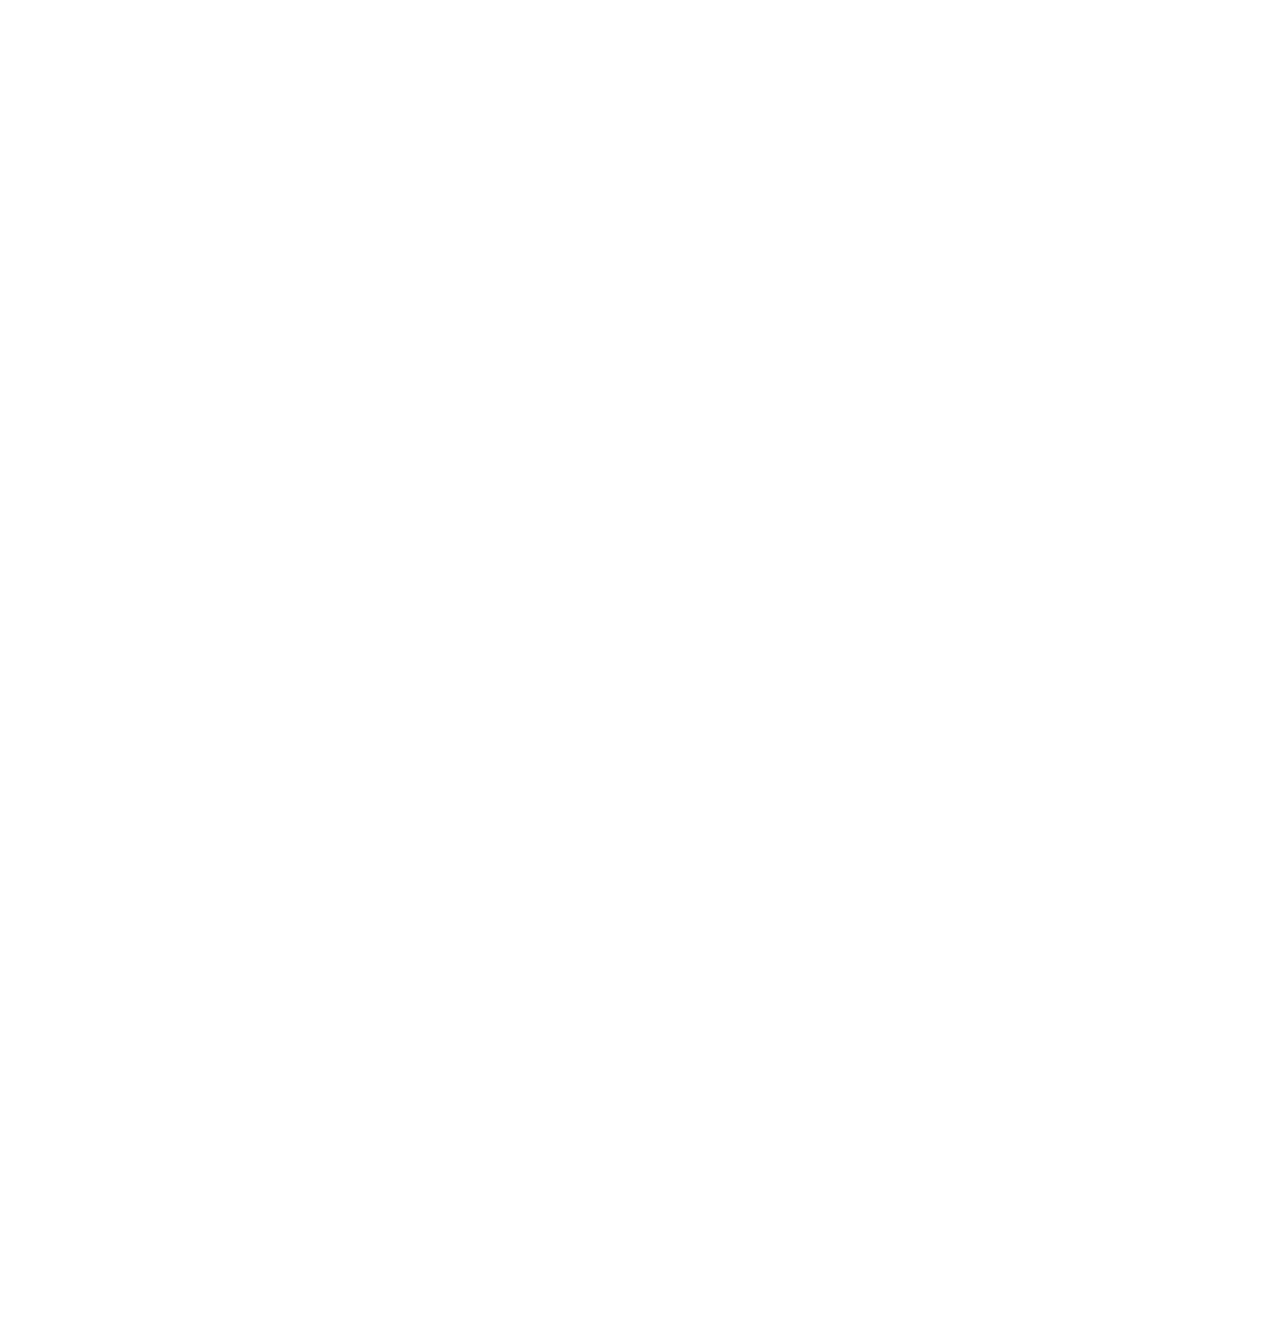
==== about.html @ 71da2ed0 "Implemented material design and customized notifications" ====
<!DOCTYPE HTML>
<html>
	<head>
	<meta http-equiv="Content-Type" content="text/html; charset=UTF-8" />
		
		<meta name="viewport" content="width=device-width, initial-scale=1.0, maximum-scale=1.0, user-scalable=no" />

		
		<link rel="stylesheet" href="css/jquery.mobile.min.css" />
		
		<link rel="stylesheet" href="css/nativedroid21.css" />
		<link rel="stylesheet" href="css/font-awesome
.css">
 
		
				<style>
					/* Prevent FOUC */
					body { opacity: 0; }
				</style>
<style>
* {
  padding: 0;
  margin: 0;
}
.fit {
  max-width: 100%;
  max-height: 100%;
}
.center {
  display: block;
  margin: auto;
}
</style>


	</head>
	<body>
		<div data-role="page" id="about" class="nd2-no-menu-swipe"  >
			<div data-role="header"  data-theme="b" data-position="fixed">
				<a href="index.html" data-ajax="false" class="ui-btn ui-btn-inline ui-btn-fab" ><i class="zmdi zmdi-home" aria-hidden="true"></i></a>
				<h3>About </h3> 
			</div>
			<div data-role="main" class="ui-content">
			<p><strong>بِسْمِ اللَّهِ الرَّحْمَنِ الرَّحِيم</strong></p>
			<p><strong>Surah Al-Kahf App</strong></p>
			<p><strong>Version 2.0.5</strong></p>
			<p><strong>Surah Al-Kahf app is a free Android App</strong></p>

			<div class="nd2-card" onclick="window.open('http://myquran.us','_system');">
				<div class="card-title has-supporting-text">
					<h3 class="card-primary-title">Images</h3>
					<h5 class="card-subtitle">from myQuran.us</h5>
				</div>

				<div class="card-supporting-text">
					Clear madani scanned images
				</div>

			</div>

			<div class="nd2-card" onclick="window.open('http://tanzil.net/trans/','_system');">
				<div class="card-title has-supporting-text">
					<h3 class="card-primary-title">Translations</h3>
					<h5 class="card-subtitle">from Tanzil.net</h5>
				</div>

				<div class="card-supporting-text">
					All 18 translations were taken from tanzil.net
				</div>

			</div>

			<div class="nd2-card" onclick="window.open('http://www.facebook.com/FortheLoveofAllah','_system');">
				<div class="card-title has-supporting-text">
					<h3 class="card-primary-title">Stories</h3>
					<h5 class="card-subtitle">from For the love of Allah facebook page</h5>
				</div>

			</div>

			<div class="nd2-card" onclick="window.open('http://twitter.com/TSRapps','_system');">
				<div class="card-title has-supporting-text">
					<h3 class="card-primary-title">Developed by</h3>
					<h5 class="card-subtitle">TSR Apps</h5>
				</div>

				<div class="card-supporting-text" >
					Focused in making Simple,Beneficial and awesome apps.
				</div>

			</div>

			<div class="nd2-card" onclick="window.open('http://thesunnahrevival.wordpress.com','_system');">
				<div class="card-title has-supporting-text">
					<h3 class="card-primary-title">Powered by</h3>
					<h5 class="card-subtitle">The Sunnah Revival Blog</h5>
				</div>

				<div class="card-supporting-text" >
					Reviving the Sunnah of Prophet Muhammad صلى الله عليه وسلم 
				</div>

			</div>
			<div class="nd2-card">

				<div class="card-title">
					<h3 class="card-primary-title">Disclaimer</h3>
				</div>

				<div class="card-supporting-text has-action">
					No translation of Quran can be a hundred percent accurate, nor it can be used as a replacement of the Quran text. We have tried to provide a set of mostly acceptable quran translations here, but we cannot guarantee their authenticity and/or accuracy. Please use them at your own discretion.</strong></p>
					<p><strong>We have tried our level best to provide you with the most accurate data but we are human beings we may make errors if you find any errors </strong></p>
				</div>

				<div class="card-action">
							<div class="box">
								<a href="mailto:thesunnahrevival.tsr@gmail.com?&subject=Surah%20Al%20Kahf%20App&body=Please%20write%20your%20feedback%20below%0A%0A%0A%0A%0ASent%20from%20Version%202.0.4" onclick="window.open(this.href,'_system'); return false;" class="ui-btn ui-btn-inline">Contact Us</a>
						
						</div>
				</div>
			</div>

			<p><strong>Dont forget us in your</strong><i>duas</i></p>
			 <p>&copy; 2014-
			    <span id="copyright">
			        <script>document.getElementById('copyright').appendChild(document.createTextNode(new Date().getFullYear()))</script>
			    </span>
			    TSR Apps</p>
			</div>
		</div>

		<div data-role="page" id="faq" class="nd2-no-menu-swipe"  >

			<div data-role="header"  data-theme="b" data-position="fixed">
			<a href="index.html" data-ajax="false" class="ui-btn ui-btn-inline ui-btn-fab" ><i class="fa fa-arrow-left" aria-hidden="true"></i></a>
			<h3>Frequently Asked Questions(FAQ) </h3> 
			</div>
			<div data-role="main" class="ui-content">
				<p><strong>I want to listen recitation while reading Suratul Kahf</strong></p><br>
				<ol>
				<li>Tap Listen and read Surah Al-Kahf(video) on homepage </li>
				<li> Select play to just stream without downloading the file or select download so as the file is available offline next time*</li>
				</ol>
				* Additional data charges may apply when downloading the file <strong>ensure you are on an unlimited data plan or connected to wifi network</strong>

				<br><br>
				<p><strong>How do I view the Translations?</strong></p>
				<p>To view translations</p>
				<ol>
				<li>Tap Read Suratul Kahf on home page</li>
				<li>Tap <i class="fa fa-language"></i> on the upper right corner of the Surah page.You will be directed to the english translations</li>
				<li>From the english translations tap view in another language to view 17+ translations of suratul kahf </li>
				</ol>
				<br>
				<p><strong>The header bar is blocking the Quran Page</strong></p>
				<p>Tap the page once to hide header.Tap it again to show the header</p><br>

				<p><strong>How do I navigate between pages?</strong></p>
				<p>Swipe right or left to navigate between pages</p><br>

				<p><strong>Have more Queries?</strong></p>
				<a href="mailto:thesunnahrevival.tsr@gmail.com?&subject=Surah%20Al%20Kahf%20App&body=Please%20write%20your%20feedback%20below%0A%0A%0A%0A%0ASent%20from%20Version%202.0.4" onclick="window.open(this.href,'_system'); return false;" class="ui-btn ui-btn-inline clr-btn-blue" >Contact Us</a>
			</div>
		</div>

	
		<script src="js/jquery.min.js"></script>
 		<script src="js/jquery-ui.min.js"></script>
		<script src="js/jquery.mobile.min.js"></script>
		<script src="js/nativedroid2.js"></script>
		<script src="js/nd2settings.js"></script>
		<script type="text/javascript" src="cordova.js"></script>

	</body>
</html>
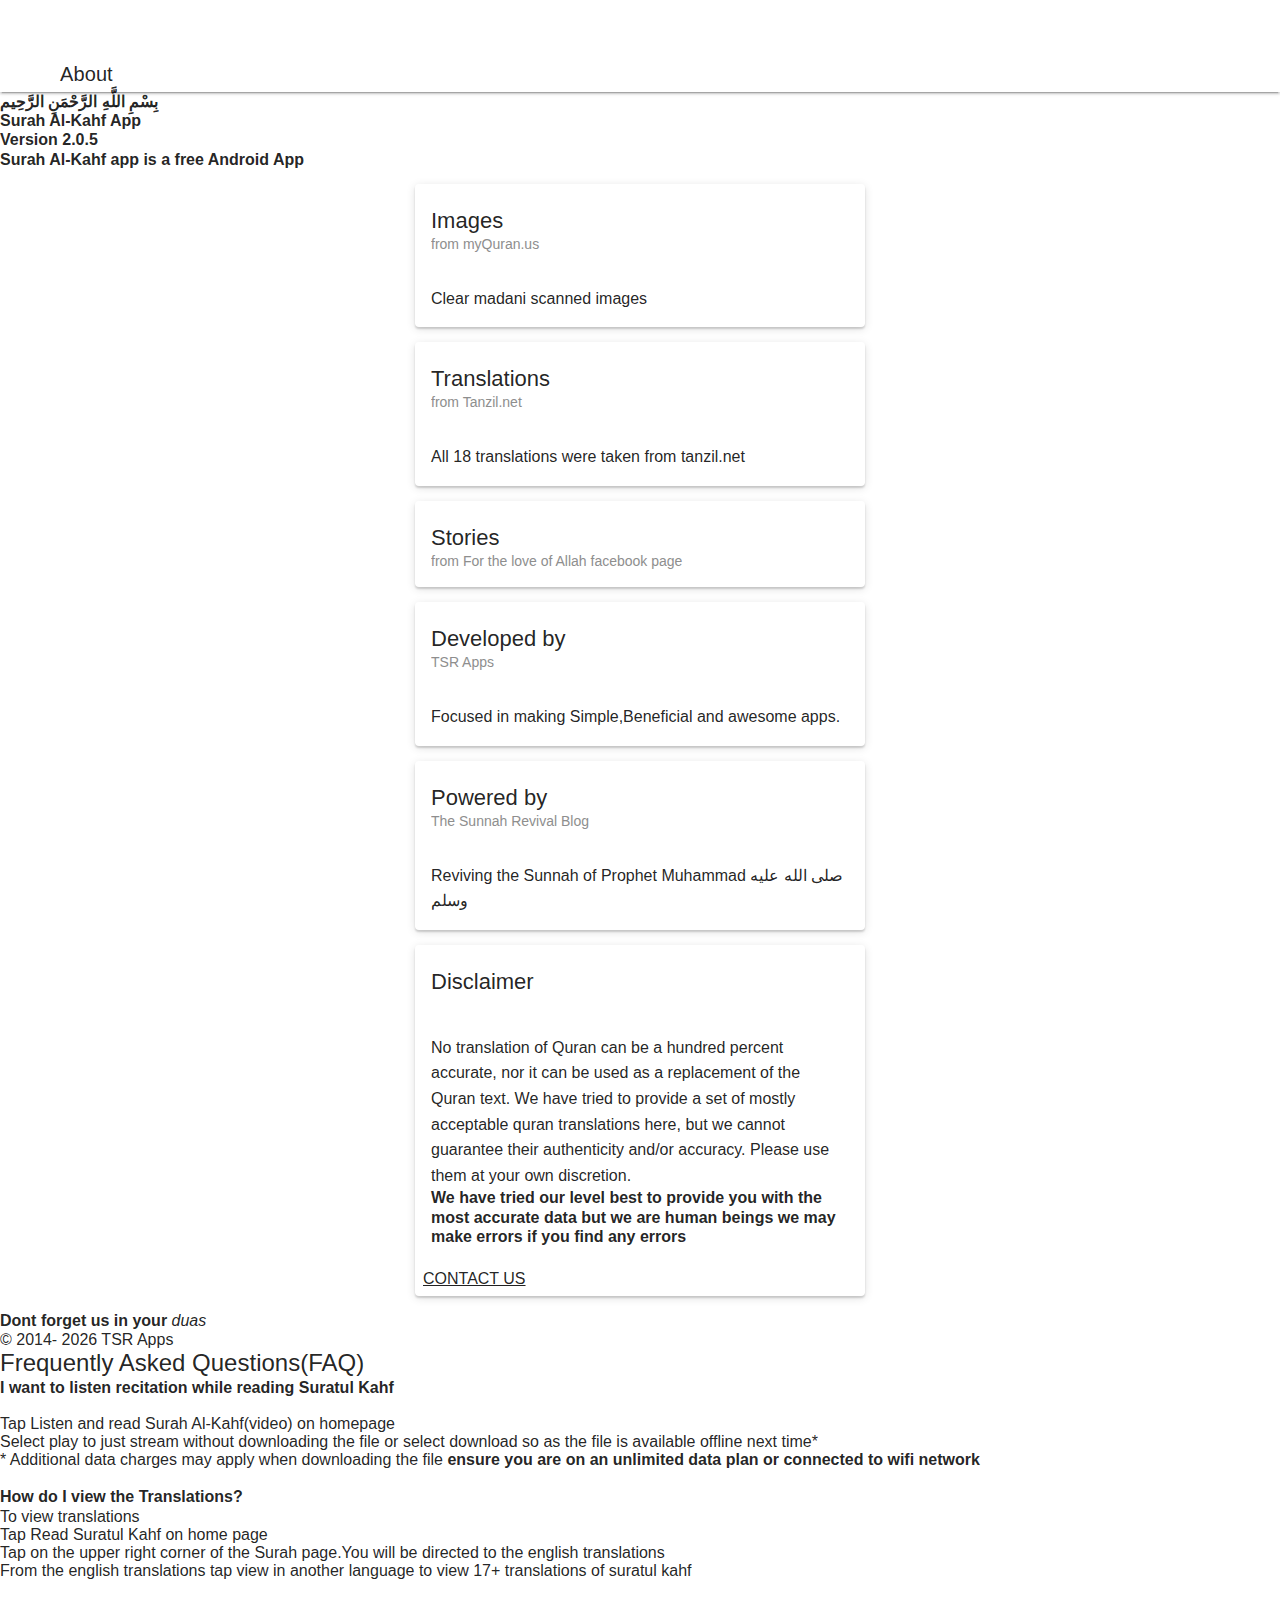
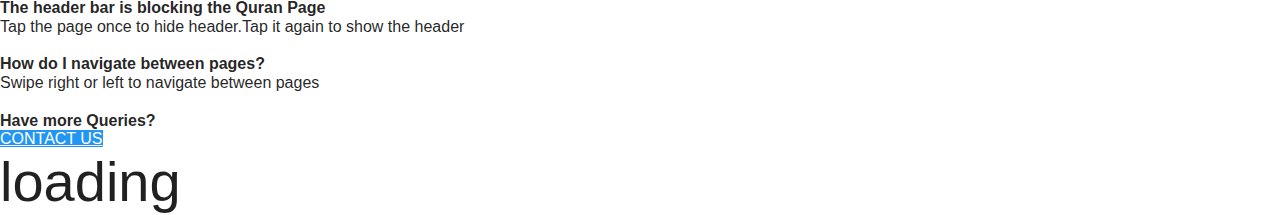
==== commit 4338678e: "Added night mode and fixed video streaming" ====
--- a/about.html
+++ b/about.html
@@ -8,7 +8,7 @@
 		
 		<link rel="stylesheet" href="css/jquery.mobile.min.css" />
 		
-		<link rel="stylesheet" href="css/nativedroid21.css" />
+		<link rel="stylesheet" href="css/nativedroid2.css" />
 		<link rel="stylesheet" href="css/font-awesome
 .css">
  
@@ -114,13 +114,13 @@
 
 				<div class="card-action">
 							<div class="box">
-								<a href="mailto:thesunnahrevival.tsr@gmail.com?&subject=Surah%20Al%20Kahf%20App&body=Please%20write%20your%20feedback%20below%0A%0A%0A%0A%0ASent%20from%20Version%202.0.4" onclick="window.open(this.href,'_system'); return false;" class="ui-btn ui-btn-inline">Contact Us</a>
+								<a href="mailto:thesunnahrevival.tsr@gmail.com?&subject=Surah%20Al%20Kahf%20App&body=Please%20write%20your%20feedback%20below%0A%0A%0A%0A%0ASent%20from%20Version%202.0.5-beta" onclick="window.open(this.href,'_system'); return false;" class="ui-btn ui-btn-inline">Contact Us</a>
 						
 						</div>
 				</div>
 			</div>
 
-			<p><strong>Dont forget us in your</strong><i>duas</i></p>
+			<p><strong>Dont forget us in your </strong><i>duas</i></p>
 			 <p>&copy; 2014-
 			    <span id="copyright">
 			        <script>document.getElementById('copyright').appendChild(document.createTextNode(new Date().getFullYear()))</script>
@@ -159,14 +159,20 @@
 				<p>Swipe right or left to navigate between pages</p><br>
 
 				<p><strong>Have more Queries?</strong></p>
-				<a href="mailto:thesunnahrevival.tsr@gmail.com?&subject=Surah%20Al%20Kahf%20App&body=Please%20write%20your%20feedback%20below%0A%0A%0A%0A%0ASent%20from%20Version%202.0.4" onclick="window.open(this.href,'_system'); return false;" class="ui-btn ui-btn-inline clr-btn-blue" >Contact Us</a>
+				<a href="mailto:thesunnahrevival.tsr@gmail.com?&subject=Surah%20Al%20Kahf%20App&body=Please%20write%20your%20feedback%20below%0A%0A%0A%0A%0ASent%20from%20Version%202.0.5-beta" onclick="window.open(this.href,'_system'); return false;" class="ui-btn ui-btn-inline clr-btn-blue" >Contact Us</a>
 			</div>
 		</div>
 
-	
+		
 		<script src="js/jquery.min.js"></script>
  		<script src="js/jquery-ui.min.js"></script>
 		<script src="js/jquery.mobile.min.js"></script>
+		<script type="text/javascript">
+			if( localStorage.getItem('theme') == 'b' ) {
+				document.getElementById('about').setAttribute('data-theme', 'b');
+        		document.getElementById('faq').setAttribute('data-theme', 'b');
+        	}
+		</script>
 		<script src="js/nativedroid2.js"></script>
 		<script src="js/nd2settings.js"></script>
 		<script type="text/javascript" src="cordova.js"></script>
--- a/css/nativedroid2.css
+++ b/css/nativedroid2.css
@@ -0,0 +1,1945 @@
+/* Additional resources */
+
+/* Colors */
+/*@import url("nativedroid2.color.red.css");*/
+/*@import url("nativedroid2.color.pink.css");*/
+/*@import url("nativedroid2.color.purple.css");*/
+/*@import url("nativedroid2.color.deep-purple.css");*/
+/*@import url("nativedroid2.color.indigo.css");*/
+/*@import url("nativedroid2.color.light-blue.css");*/
+/*@import url("nativedroid2.color.cyan.css");*/
+
+/*@import url("nativedroid2.color.green.css");*/
+/*@import url("nativedroid2.color.light-green.css");*/
+/*@import url("nativedroid2.color.lime.css");*/
+/*@import url("nativedroid2.color.yellow.css");*/
+/*@import url("nativedroid2.color.amber.css");*/
+/*@import url("nativedroid2.color.orange.css");*/
+/*@import url("nativedroid2.color.deep-orange.css");*/
+/*@import url("nativedroid2.color.brown.css");*/
+/*@import url("nativedroid2.color.grey.css");*/
+/*@import url("nativedroid2.color.blue-grey.css");*/
+
+
+@import url("flexboxgrid.min.css");
+@import url("material-design-iconic-font.min.css");
+
+
+body {
+	-webkit-transition: opacity 0.4s;
+	-moz-transition: opacity 0.4s;
+	-ms-transition: opacity 0.4s;
+	-o-transition: opacity 0.4s;
+	transition: opacity 0.4s;
+	font-size: 16px;
+
+	opacity: 1;
+	text-shadow: none !important;
+}
+
+body p,
+body h1,
+body h2,
+body h3,
+body h4,
+body h5,
+body h6,
+body blockquote,
+body a,
+body button {
+    -webkit-user-select: none;
+    -moz-user-select: none;
+    -ms-user-select: none;
+    -o-user-select: none;
+    user-select: none;
+}
+
+body.nd2-ready {
+	opacity: 1;
+}
+
+body, input, select, textarea, button, .ui-btn,h1,h2,h3,h4,h5,h6 {
+	font-family: "RobotoDraft","Roboto","Helvetica Neue",sans-serif;
+	font-weight: 400;
+}
+
+/*
+ * Typography
+ */
+
+h1 { font-size: 56px; line-height: 1.2em; font-weight: 400; }
+h2 { font-size: 34px; line-height: 1.2em; font-weight: 400; }
+h3 { font-size: 24px; line-height: 1.2em; font-weight: 400; }
+h4 { font-size: 20px; line-height: 1.2em; font-weight: 500; }
+h5 { font-size: 16px; line-height: 1.2em; font-weight: 400; }
+h6 { font-size: 14px; line-height: 1.2em; font-weight: 400;}
+p { font-size: 16px; line-height: 1.2em; }
+
+.nd2-display-4 { font-size: 112px; line-height: 1.2em; font-weight: 100; display: block; }
+.nd2-display-3 { font-size: 56px; line-height: 1.2em; font-weight: 400; display: block; }
+.nd2-display-2 { font-size: 45px; line-height: 1.2em; font-weight: 400; display: block; }
+.nd2-display-1 { font-size: 34px; line-height: 1.2em; font-weight: 400; display: block; }
+.nd2-headline { font-size: 24px; line-height: 1.2em; font-weight: 400; display: block; }
+.nd2-title { font-size: 20px; line-height: 1.2em; font-weight: 500; display: block; }
+.nd2-subhead { font-size: 16px; line-height: 1.2em; font-weight: 400; display: block; }
+
+blockquote {
+	position: relative;
+	display: block;
+	background-color: #f6f6f6;
+	padding: 7px 28px;
+	margin-bottom: 54px;
+	color: rgba(0, 0, 0, 0.87);
+}
+
+blockquote:after {
+	content: "";
+	position: absolute;
+	width: 0px;
+	height: 0px;
+	left: 24px;
+	bottom: -48px;
+	border-style: solid;
+	border-width: 48px 48px 0 0;
+	border-color: #f6f6f6 transparent transparent transparent;
+}
+
+blockquote p {
+	font-family: Georgia, serif;
+	font-size: 26px;
+	line-height: 1.4em;
+	font-style: italic;
+}
+
+blockquote footer {
+	display: block;
+	margin: -1em 24px 1em 0px;
+	font-size: 14px;
+	color: #696969;
+}
+
+blockquote footer:before {
+	content : "- ";
+	display: inline-block;
+	line-height: 1em;
+	margin: 0px 7px;
+
+}
+
+code, pre {
+	padding: 0px 7px;
+	margin: 14px 0px;
+	display: block;
+	background-color: #f1f1f1;
+	line-height: 25px;
+	overflow: auto;
+}
+
+pre {
+	background: linear-gradient(
+	  to bottom,
+	  #f1f1f1 50%,
+	  #fcfcfc 50%
+	);
+	background-size: 100% 50px;
+}
+
+code {
+	display: inline;
+}
+
+.align-right { text-align: right; }
+.align-left { text-align: left; }
+.align-center { text-align: center; }
+
+/*
+ * Page Default
+ */
+
+.ui-overlay-a, .ui-page-theme-a, .ui-page-theme-a .ui-panel-wrapper {
+	background-color: #ffffff;
+	border-color: rgba(0,0,0,.87);
+	color: rgba(0, 0, 0, 0.87);
+}
+
+.ui-content.ui-content-nopadding {
+	padding: 0em 0px;
+}
+
+
+
+/*
+ * Panel
+ */
+
+.ui-panel.ui-panel-open {
+    position:fixed;
+}
+
+.ui-panel-position-left > .ui-panel-inner {
+    position: absolute;
+    top: 0px;
+    left: 0;
+    right: 0;
+    bottom: 0px;
+    overflow: auto;
+    -webkit-overflow-scrolling: touch;
+}
+
+.ui-panel-open {
+	max-width: 90%;
+	width: 304px;
+}
+
+.ui-panel-display-overlay {
+	box-shadow: 0px 0px 7px rgba(0,0,0,0.1);
+}
+
+.ui-panel.ui-panel-display-overlay.ui-panel-open {
+	z-index: 2000;
+}
+
+.ui-page-theme-a a, html .ui-bar-a a, html .ui-body-a a, html body .ui-group-theme-a a {
+	font-weight: 400;
+}
+
+.ui-collapsible-heading-toggle {
+	border-bottom: 1px solid #cccccc;
+}
+
+.ui-listview>.ui-li-static, .ui-listview>.ui-li-divider, .ui-listview>li>a.ui-btn {
+	border: 0px;
+}
+
+.ui-collapsible.ui-collapsible {
+	background-color: #f6f6f6;
+}
+.ui-collapsible.ui-collapsible h3 a,
+.ui-collapsible.ui-collapsible-collapsed.ui-collapsible h3 a:hover {
+	font-weight: 500;
+	background-color: rgba(0,0,0,0.1);
+}
+
+.ui-panel-dismiss {
+	background-color: transparent;
+	-webkit-transition: background 0.8s;
+	-moz-transition: background 0.8s;
+	-ms-transition: background 0.8s;
+	-o-transition: background 0.8s;
+	transition: background 0.8s;
+}
+
+.ui-btn-icon-left:after, .ui-btn-icon-right:after, .ui-btn-icon-top:after, .ui-btn-icon-bottom:after, .ui-btn-icon-notext:after {
+	background-color: transparent;
+	background-color: rgba(0,0,0,0);
+	background-position: center center;
+	background-repeat: no-repeat;
+	color: #cccccc;
+}
+
+.ui-panel-dismiss.ui-panel-dismiss-open {
+	background-color: rgba(0,0,0,0.1);
+	position: fixed;
+	width: 100%;
+	height: 100%;
+	left: 0px;
+	top: 0px;
+}
+
+.ui-collapsible.ui-collapsible-collapsed,
+.ui-page-theme-a .ui-body-inherit.ui-collapsible-content,
+.ui-collapsible.ui-collapsible-collapsed.ui-collapsible h3 a {
+	background-color: transparent;
+}
+
+.ui-page-theme-a .ui-body-inherit.ui-collapsible-content li > a {
+	text-transform: none;
+}
+
+.ui-collapsible-content > .ui-listview > li > a {
+	padding-left: 1.5em;
+}
+
+.ui-collapsible .ui-collapsible-heading > .ui-icon-carat-d:after {
+	-webkit-transform: rotate(-180deg);
+	-moz-transform: rotate(-180deg);
+	-ms-transform: rotate(-180deg);
+	-o-transform: rotate(-180deg);
+	transform: rotate(-180deg);
+
+	-webkit-transition: -webkit-transform 0.4s;
+	-moz-transition: -moz-transform 0.4s;
+	-ms-transition: -ms-transform 0.4s;
+	-o-transition: -o-transform 0.4s;
+	transition: transform 0.4s;
+}
+
+
+.ui-collapsible.ui-collapsible-collapsed .ui-collapsible-heading > .ui-icon-carat-d:after {
+	-webkit-transform: rotate(0deg);
+	-moz-transform: rotate(0deg);
+	-ms-transform: rotate(0deg);
+	-o-transform: rotate(0deg);
+	transform: rotate(0deg);
+}
+
+/*
+ * Bottom Sheet Panel
+ */
+
+.ui-panel.ui-panel-position-bottom {
+	position: fixed;
+	top: auto;
+	bottom: -100%;
+	left: 0px;
+	width: 100%;
+	max-width: 100%;
+	height: auto;
+	max-height: 80%;
+	overflow-y: auto;
+	overflow-x: hidden;
+	min-height: 75px;
+
+	visibility: visible;
+	clip: initial;
+
+}
+
+.ui-bottom-sheet-list .row > * {
+	width: 100%;
+}
+
+.ui-bottom-sheet-list .ui-bottom-sheet-link {
+	display: block;
+	text-align: left;
+	margin: 0px;
+}
+
+.ui-bottom-sheet-list .ui-bottom-sheet-link .zmdi {
+	font-size: 1em;
+	display: inline-block;
+	margin-right: 7px;
+	min-width: 20px;
+	text-align: center;
+}
+
+.ui-bottom-sheet-list .ui-bottom-sheet-link strong {
+	display: inline-block;
+	font-weight: 600;
+}
+
+
+.ui-panel-position-bottom {
+
+	-webkit-transition: bottom 0.4s, top 0.4s;
+	-moz-transition: bottom 0.4s, top 0.4s;
+	-ms-transition: bottom 0.4s, top 0.4s;
+	-o-transition: bottom 0.4s, top 0.4s;
+	transition: all 0.4s;
+
+}
+
+.ui-bottom-sheet-link {
+	display: inline-block;
+	padding: 14px;
+	text-align: center;
+	text-decoration: none;
+	text-shadow: none !important;
+}
+
+.ui-bottom-sheet-link .zmdi {
+	display: block;
+	line-height: 1.4em;
+	color: rgba(0, 0, 0, 0.87);
+}
+
+.ui-bottom-sheet-link strong {
+	display: block;
+	font-size: 14px;
+	font-weight: 400;
+	color: rgba(0, 0, 0, 0.87);
+}
+
+.ui-panel-position-bottom.ui-panel-open {
+	top: auto;
+	bottom: 0px;
+}
+
+.ui-panel.ui-panel-position-bottom.ui-body-inherit.ui-panel-open {
+	min-height: 75px;
+}
+
+/*
+ * Listview
+ */
+
+.ui-listview {
+	margin: 1em 0px;
+}
+
+.ui-listview .ui-li-divider {
+	padding: 7px 1em;
+	background-color: transparent;
+	color: rgba(0,0,0, 0.54);
+	font-weight: 400;
+	font-size: 1em;
+	line-height: 1.4em;
+}
+
+.ui-panel-inner > .ui-listview {
+	margin: 0px -1em;
+}
+
+.ui-panel-inner > .ui-listview > .ui-li-divider {
+	background-color: transparent;
+	color: rgba(0,0,0, 0.54);
+	font-weight: 400;
+	font-size: 14px;
+	line-height: 1.4em;
+}
+
+.ui-listview .ui-li-has-thumb > img:first-child,
+.ui-listview .ui-li-has-thumb > .ui-btn > img:first-child {
+	padding: auto;
+	width: 100%;
+	height: auto;
+	margin: auto auto;
+	left: 1em;
+}
+
+.ui-listview img.ui-thumbnail.ui-thumbnail-circular,
+.ui-listview img.ui-thumbnail.ui-thumbnail-circular {
+	border-radius: 50% !important;
+	overflow: hidden;
+
+	-webkit-transform: scale(0.7);
+	-moz-transform: scale(0.7);
+	-ms-transform: scale(0.7);
+	-o-transform: scale(0.7);
+	transform: scale(0.7);
+
+}
+
+.ui-listview > li h1, .ui-listview > li h2, .ui-listview > li h3, .ui-listview > li h4, .ui-listview > li h5, .ui-listview > li h6, .ui-listview > li p {
+/*	margin: 0.45em 28px;*/
+	text-transform: none;
+}
+
+.ui-listview > li p {
+	color: rgba(0, 0, 0, 0.54);
+	font-size: 14px;
+}
+
+.ui-content .ui-listview {
+	margin-bottom: 1em;
+}
+
+/*
+ * Tabs
+ */
+
+.nd2Tabs {
+	display: block;
+	margin: 0px 0px 0px 20px;
+	padding: 0px;
+	list-style-type: none;
+	white-space: nowrap;
+	overflow-x: auto;
+	height: 48px;
+	overflow-y: hidden;
+}
+
+.nd2Tabs li {
+
+	display: inline-block;
+
+	line-height: 48px;
+	text-align: center;
+	padding: 0px 12px;
+	font-weight: 500;
+	text-transform: uppercase;
+	font-size: 14px;
+
+	cursor: pointer;
+	color: rgba(255,255,255,0.6);
+
+	-webkit-transition: all 0.4s;
+	-moz-transition: all 0.4s;
+	-ms-transition: all 0.4s;
+	-o-transition: all 0.4s;
+	transition: all 0.4s;
+
+}
+
+.nd2Tabs li:hover {
+	color: #ffffff;
+}
+
+.nd2Tabs .nd2Tabs-active {
+	color: #ffffff;
+	position: relative;
+}
+
+.nd2Tabs .nd2Tabs-active:after {
+
+		content : "";
+		position: absolute;
+		width: 100%;
+		height: 2px;
+		background-color: #323232;
+		bottom: 0px;
+		left: 0px;
+
+		-webkit-animation: zoomIn 0.4s;
+		-moz-animation: zoomIn 0.4s;
+		-ms-animation: zoomIn 0.4s;
+		-o-animation : zoomIn 0.4s;
+		animation : zoomIn 0.4s;
+
+}
+
+.nd2Tabs-content-tab {
+	display: none;
+
+	opacity: 0;
+
+	transform: translate(-100%,0%);
+
+	-webkit-transition: all 0.4s;
+	-moz-transition: all 0.4s;
+	-ms-transition: all 0.4s;
+	-o-transition: all 0.4s;
+	transition: all 0.4s;
+
+}
+
+.nd2Tabs-content-tab.nd2Tab-active.from-left,
+.nd2Tabs-content-tab.nd2Tab-active.to-left {
+	-webkit-transform: translate(-100%,0%);
+	-moz-transform: translate(-100%,0%);
+	-ms-transform: translate(-100%,0%);
+	-o-transform: translate(-100%,0%);
+	transform: translate(-100%,0%);
+
+	position: absolute;
+	width: 100%;
+}
+
+.nd2Tabs-content-tab.nd2Tab-active.from-right,
+.nd2Tabs-content-tab.nd2Tab-active.to-right {
+	-webkit-transform: translate(100%,0%);
+	-moz-transform: translate(100%,0%);
+	-ms-transform: translate(100%,0%);
+	-o-transform: translate(100%,0%);
+	transform: translate(100%,0%);
+
+	position: absolute;
+	width: 100%;
+
+}
+
+
+
+.nd2Tabs-content-tab.nd2Tab-active {
+	display: block;
+	opacity: 1;
+
+	transform: translate(0%,0%);
+
+}
+
+/* Header */
+
+.ui-page-theme-a .ui-header {
+	box-shadow: 0 2px 2px 0 rgba(0,0,0,.14),0 3px 1px -2px rgba(0,0,0,.2),0 1px 5px 0 rgba(0,0,0,.12) !important;
+	border: 0px solid transparent;
+}
+
+.ui-header .ui-title, .ui-footer .ui-title {
+	text-align: left;
+	margin: 0px 60px;
+	font-size: 20px;
+	line-height: 1.8em;
+	font-weight: 400;
+	letter-spacing: 0.005em;
+}
+
+.ui-page-theme-a .ui-btn, html .ui-bar-a .ui-btn, html .ui-body-a .ui-btn, html body .ui-group-theme-a .ui-btn, html head+body .ui-btn.ui-btn-a, .ui-page-theme-a .ui-btn:visited, html .ui-bar-a .ui-btn:visited, html .ui-body-a .ui-btn:visited, html body .ui-group-theme-a .ui-btn:visited, html head+body .ui-btn.ui-btn-a:visited,
+.ui-page-theme-a .ui-btn.ui-btn-active, html .ui-bar-a .ui-btn.ui-btn-active, html .ui-body-a .ui-btn.ui-btn-active, html body .ui-group-theme-a .ui-btn.ui-btn-active, html head+body .ui-btn.ui-btn-a.ui-btn-active, .ui-page-theme-a .ui-checkbox-on:after, html .ui-bar-a .ui-checkbox-on:after, html .ui-body-a .ui-checkbox-on:after, html body .ui-group-theme-a .ui-checkbox-on:after, .ui-btn.ui-checkbox-on.ui-btn-a:after, .ui-page-theme-a .ui-flipswitch-active, html .ui-bar-a .ui-flipswitch-active, html .ui-body-a .ui-flipswitch-active, html body .ui-group-theme-a .ui-flipswitch-active, html body .ui-flipswitch.ui-bar-a.ui-flipswitch-active, .ui-page-theme-a .ui-slider-track .ui-btn-active, html .ui-bar-a .ui-slider-track .ui-btn-active, html .ui-body-a .ui-slider-track .ui-btn-active, html body .ui-group-theme-a .ui-slider-track .ui-btn-active, html body div.ui-slider-track.ui-body-a .ui-btn-active {
+	background-color: transparent;
+	color: inherit;
+	border: 0px;
+	text-shadow: none !important;
+	border-radius: 4px;
+
+	-webkit-transition: background 0.4s;
+	-moz-transition: background 0.4s;
+	-ms-transition: background 0.4s;
+	-o-transition: background 0.4s;
+	transition: background 0.4s;
+
+}
+
+.ui-page-theme-a .ui-btn.ui-btn-fab {
+	/*padding: 11.2px 16px;*/
+}
+
+.ui-btn-fab-bottom {
+
+	position: fixed;
+
+	bottom: 26px;
+	right: 26px;
+
+	-webkit-transition: all 0.4s !important;
+	-moz-transition: all 0.4s !important;
+	-ms-transition: all 0.4s !important;
+	-o-transition: all 0.4s !important;
+	transition: all 0.4s !important;
+}
+
+.nd2-toast-open .ui-btn-fab-bottom {
+	bottom: 58px;
+	right: 26px;
+}
+
+.ui-page-theme-a .ui-btn:focus, html .ui-bar-a .ui-btn:focus, html .ui-body-a .ui-btn:focus, html body .ui-group-theme-a .ui-btn:focus, html head+body .ui-btn.ui-btn-a:focus, .ui-page-theme-a .ui-focus, html .ui-bar-a .ui-focus, html .ui-body-a .ui-focus, html body .ui-group-theme-a .ui-focus, html head+body .ui-btn-a.ui-focus, html head+body .ui-body-a.ui-focus,
+.ui-bar-a, .ui-page-theme-a .ui-bar-inherit, html .ui-bar-a .ui-bar-inherit, html .ui-body-a .ui-bar-inherit, html body .ui-group-theme-a .ui-bar-inherit,
+.ui-overlay-a, .ui-page-theme-a, .ui-page-theme-a .ui-panel-wrapper {
+	box-shadow: none;
+	text-shadow: none;
+}
+
+.ui-header > .ui-btn {
+	background-color: transparent !important;
+	color: #ffffff !important;
+
+	font-size: 20px;
+	line-height: 1.8em;
+	padding: 0.5em;
+	display: inline-block;
+	width: 1.6em;
+	height: 1.6em;
+
+	border-radius: 50% !important;
+	overflow: hidden !important;
+
+}
+
+.ui-page-theme-a .ui-btn.ui-btn-raised {
+	box-shadow: 0 2px 5px 0 rgba(0,0,0,.26);
+	background-color: rgb(250,250,250);
+}
+
+.ui-page-theme-a .ui-btn.ui-btn-raised.ui-disabled {
+	box-shadow: none;
+	background-color: rgba(0,0,0,0.24);
+	color: rgba(0,0,0,0.85);
+}
+
+/*
+ * HR
+ */
+
+hr {
+	display: block;
+	border: 0px;
+	border-top: 1px solid #cccccc;
+	padding: 0px;
+	margin: 1em 0px;
+}
+
+hr.inset {
+	margin: 1em 0px 1em 1em;
+}
+
+.ui-content hr, .ui-panel-inner hr { margin: 1em -1em; }
+
+.ui-panel-inner hr.inset { margin: 1em -1em 1em 0em; }
+
+/*
+ * Sidepanel Profile
+ *
+ */
+
+.nd2-sidepanel-profile {
+	position: relative;
+	margin: -1em -1em 1.5em -1em;
+	padding: 3em 1em 2em 1em;
+	overflow: hidden;
+	box-shadow: 0px 0px 15px rgba(0,0,0,0.05);
+}
+
+.nd2-sidepanel-profile:after {
+	position: absolute;
+	content : "";
+	top: 0px;
+	left: 0px;
+	width: 100%;
+	height: 100%;
+	z-index: -1;
+
+	background: -moz-linear-gradient(top,  rgba(255,255,255,0.01) 0%, rgba(0,0,0,0.5) 100%);
+	background: -webkit-gradient(linear, left top, left bottom, color-stop(0%,rgba(255,255,255,0.01)), color-stop(100%,rgba(0,0,0,0.5)));
+	background: -webkit-linear-gradient(top,  rgba(255,255,255,0.01) 0%,rgba(0,0,0,0.5) 100%);
+	background: -o-linear-gradient(top,  rgba(255,255,255,0.01) 0%,rgba(0,0,0,0.5) 100%);
+	background: -ms-linear-gradient(top,  rgba(255,255,255,0.01) 0%,rgba(0,0,0,0.5) 100%);
+	background: linear-gradient(to bottom,  rgba(255,255,255,0.01) 0%,rgba(0,0,0,0.5) 100%);
+	filter: progid:DXImageTransform.Microsoft.gradient( startColorstr='#03ffffff', endColorstr='#000000',GradientType=0 );
+
+}
+
+.nd2-sidepanel-profile .profile-background {
+	position: absolute;
+	top: 0px;
+	left: 0px;
+	width: 100%;
+	height: auto;
+	z-index: -1;
+}
+
+.nd2-sidepanel-profile .profile-thumbnail {
+	width: 80%;
+	height: auto;
+	border-radius: 50%;
+	overflow: hidden;
+	margin: -0.8em auto;
+	display: inline-block;
+
+	border: 2px solid rgba(255,255,255,0.05);
+}
+
+.nd2-sidepanel-profile .profile-text {
+	text-shadow: 0px 0px 1px rgba(0,0,0,0.2);
+	color: #fff;
+}
+
+.nd2-sidepanel-profile .profile-text strong {
+	font-size: 20px;
+	line-height: 1.2em;
+	display: block;
+	font-weight: 400;
+	white-space: nowrap;
+	overflow: hidden;
+	text-overflow: ellipsis;
+}
+
+.nd2-sidepanel-profile .profile-text .subline {
+	font-size: 12px;
+	line-height: 1.2em;
+	font-weight: 400;
+	display: block;
+}
+
+/*
+ * Banner / Advertising
+ */
+
+.nd2-banner {
+	display: block;
+	margin: 14px 0px;
+}
+
+.nd2-sample-ad {
+	display: block;
+	margin: 14px 0px;
+	padding: 7px;
+	font-size: 12px;
+	font-style: italic;
+	border-radius: 3px;
+	text-align: center;
+}
+
+/*
+ * Button
+ *
+ */
+
+.ui-panel .ui-listview .ui-btn { font-weight: 400; }
+
+.ui-btn,a.ui-btn { text-transform: uppercase; font-weight: 500; color: inherit; }
+.ui-listview > a.ui-btn, .ui-listview a { text-transform: none; }
+
+.ui-btn.ui-btn-icon-left > i.md,
+button.ui-btn > i.md.ui-pull-left { float: left; }
+
+a.ui-btn.ui-btn-icon-left > i.md { margin-left: -1em; }
+
+.ui-btn.ui-btn-icon-right > i.md,
+button.ui-btn > i.md.ui-pull-right { float: right; }
+
+a.ui-btn.ui-btn-icon-right > i.md { margin-right: -1em; }
+
+.ui-btn > i.md,
+button.ui-btn > i.md { float: none; margin: 0px 7px; }
+
+.ui-btn.ui-btn-icon-block > i.zmdi { display: block; }
+
+.ui-btn.ui-btn-fab { border-radius: 50% !important; }
+.ui-btn.ui-btn-fab > i.zmdi { margin: 0px; padding: 0px; }
+
+.ui-btn {
+	margin: 0px;
+}
+
+/*
+ * Forms
+ */
+
+.ui-table-columntoggle-popup {
+	box-shadow: 0px 0px 5px rgba(0,0,0,0.1);
+	border-radius: 0px;
+}
+
+.ui-controlgroup-controls, .ui-controlgroup-controls .ui-radio, .ui-controlgroup-controls .ui-checkbox, .ui-controlgroup-controls .ui-select, .ui-controlgroup-controls li {
+	background-color: #ffffff;
+	border-radius: 0px;
+}
+
+.ui-checkbox .ui-btn, .ui-radio .ui-btn,
+.ui-checkbox .ui-btn:hover, .ui-radio .ui-btn:hover {
+	background-color: #ffffff;
+	font-weight: 400;
+}
+
+.ui-btn.ui-checkbox-off:after, .ui-btn.ui-checkbox-on:after, .ui-btn.ui-radio-off:after {
+  content: "";
+}
+
+.ui-btn.ui-checkbox-off:after,
+.ui-btn.ui-checkbox-on:after {
+	content: "";
+	position: absolute;
+	left: 0;
+	display: inline-block;
+	box-sizing: border-box;
+	width: 16px;
+	height: 16px;
+  margin: -10px 5px;
+	cursor: pointer;
+	overflow: hidden;
+	border-radius: 2px;
+	background-color: #ffffff;
+	z-index: 2;
+}
+
+.ui-btn.ui-checkbox-off:after {
+	border: 2px solid rgba(0,0,0,.54);
+}
+
+.ui-icon-check:after,
+html .ui-btn.ui-checkbox-on.ui-checkbox-on:after {
+	content: "";
+	background-color: #cccccc;
+	background-image: url("[data-uri]") !important;
+	border: 2px solid #cccccc;
+	border-radius: 2px;
+	overflow: hidden;
+}
+
+
+.ui-btn.ui-radio-off:after,
+.ui-btn.ui-radio-on:after  {
+	position: absolute;
+	top: 6px;
+	left: 5px;
+	display: inline-block;
+	box-sizing: border-box;
+	width: 16px;
+	height: 16px;
+	margin: 0;
+	cursor: pointer;
+	border: 2px solid rgba(0,0,0,.54);
+	border-radius: 50%;
+	z-index: 2;
+}
+
+.ui-radio .ui-btn.ui-radio-on:after {
+	width: 16px;
+	height: 16px;
+	background-color: #ffffff;
+	border-width: 2px;
+}
+
+.ui-radio .ui-btn.ui-radio-on:before {
+    position: absolute;
+    content: "";
+    top: 11px;
+    left: 10px;
+    display: inline-block;
+    box-sizing: border-box;
+    width: 6px;
+    height: 6px;
+    margin: 0;
+    cursor: pointer;
+    border: 0px;
+    border-radius: 50%;
+    z-index: 3;
+    background-color: rgba(0,0,0,0.54);
+}
+
+.ui-controlgroup-horizontal .ui-radio .ui-btn.ui-radio-on:before {
+	display: none;
+}
+
+.ui-controlgroup-horizontal .ui-btn.ui-first-child,
+.ui-controlgroup-horizontal .ui-controlgroup-controls .ui-btn
+ {
+	background-color: rgb(250,250,250);
+	box-shadow: 0px 0px 5px rgba(0,0,0,0.1);
+	border-radius: 0px;
+}
+
+.ui-mobile label,
+.ui-controlgroup-label,
+.ui-controlgroup-label legend {
+	font-size: 12px;
+	font-weight: 400;
+	color: #696969;
+	margin-bottom: 0px;
+}
+
+
+.ui-mobile label {
+	cursor: pointer;
+}
+
+.ui-input-text input, .ui-input-search input,
+textarea.ui-input-text.ui-textinput-autogrow {
+	font-size: 14px;
+	border-radius: 0px;
+	border: 0px solid #ffffff;
+	position: relative;
+	margin: 0px;
+	padding: 0px;
+	line-height: 16px;
+}
+
+.ui-input-text, .ui-input-search,
+textarea.ui-input-text.ui-textinput-autogrow {
+	margin: 0px 0px 14px 0px;
+	padding: 0px;
+}
+
+textarea.ui-input-text.ui-textinput-autogrow {
+	margin-top: 4px;
+	border-bottom: 2px solid #cccccc;
+}
+
+.ui-input-text:after,
+.ui-input-search:after {
+	content: "";
+	position: absolute;
+	width: 100%;
+	height: 1px;
+	background-color: #cccccc;
+
+	-webkit-transition: width 0.4s, height 0.4s, background 0.4s;
+	-moz-transition: width 0.4s, height 0.4s, background 0.4s;
+	-ms-transition: width 0.4s, height 0.4s, background 0.4s;
+	-o-transition: width 0.4s, height 0.4s, background 0.4s;
+	transition: width 0.4s, height 0.4s, background 0.4s;
+
+}
+
+.ui-input-search {
+	padding-left: 7px;
+}
+
+.ui-input-search:after {
+	top: auto;
+	bottom: 0px;
+}
+
+.ui-body-a, .ui-page-theme-a .ui-body-inherit, html .ui-bar-a .ui-body-inherit, html .ui-body-a .ui-body-inherit, html body .ui-group-theme-a .ui-body-inherit, html .ui-panel-page-container-a {
+	box-shadow: none;
+	border-radius: 0px;
+	border: 0px solid #ffffff;
+}
+
+
+
+.ui-flipswitch {
+	border-width: 0px;
+	overflow: hidden;
+
+		-webkit-transition: background 0.4s;
+		-moz-transition: background 0.4s;
+		-ms-transition: background 0.4s;
+		-o-transition: background 0.4s;
+		transition: background 0.4s;
+}
+
+.ui-flipswitch.ui-corner-all {
+	border-radius: 13px;
+	box-shadow: 0px 0px 5px rgba(0,0,0,0.1);
+}
+
+.ui-flipswitch.waves-button:hover {
+	background-color: #e9e9e9;
+}
+
+.ui-flipswitch .ui-btn.ui-flipswitch-on {
+	border-radius: 50%;
+	border-color: transparent;
+	background-color: #cccccc;
+}
+
+.ui-flipswitch .ui-btn.ui-flipswitch-on {
+	background-color: rgba(255,255,255,0.5);
+}
+
+.ui-page-theme-a .ui-slider-track .ui-btn-active, html .ui-bar-a .ui-slider-track .ui-btn-active, html .ui-body-a .ui-slider-track .ui-btn-active, html body .ui-group-theme-a .ui-slider-track .ui-btn-active, html body div.ui-slider-track.ui-body-a .ui-btn-active {
+	height: 2px;
+	border-radius: 0px;
+}
+
+.ui-slider-track {
+	height: 2px;
+	border: 0px solid #ffffff;
+	background-color: #cccccc;
+}
+
+html >body .ui-rangeslider .ui-rangeslider-sliders .ui-slider-track:first-child {
+	height: 2px;
+	border: 0px solid #ffffff;
+}
+
+.ui-slider-track .ui-btn.ui-slider-handle {
+	width: 20px;
+	height: 20px;
+	border-radius: 50%;
+	margin-top: -10px;
+	margin-left: -10px;
+	box-shadow: none;
+}
+
+
+/*
+ * Popup / Dialog
+ */
+
+.ui-popup .ui-header .ui-title {
+/*	margin-left: 1em;*/
+}
+
+.ui-popup {
+	box-shadow: 0px 0px 5px rgba(0,0,0,0.1);
+	border-radius: 0px;
+}
+
+/*
+*	Toasts
+*/
+
+.nd2-toast {
+	display: block;
+
+	background-color: #323232;
+	line-height: 48px;
+	width: 450px;
+
+	max-width: 100%;
+
+	overflow: hidden;
+	max-height: 48px;
+	white-space: nowrap;
+
+	position: fixed;
+	bottom: 0px;
+	left: 50%;
+
+	-webkit-transform: translate(-50%,0%);
+	-ms-transform: translate(-50%,0%);
+	-moz-transform: translate(-50%,0%);
+	-o-transform: translate(-50%,0%);
+	transform: translate(-50%,0%);
+
+	-moz-transition: all 0.4s;
+	-webkit-transition: all 0.4s;
+	-ms-transition: all 0.4s;
+	-o-transition: all 0.4s;
+	transition: all 0.4s;
+
+	color: #ffffff;
+	font-size: 14px;
+
+	z-index: 2001;
+
+}
+
+.nd2-toast-wrapper { position: relative; }
+
+.nd2-toast.no-action {
+	padding: 0px 24px 0px 0px;
+}
+
+.nd2-toast.nd2-toast-off {
+	bottom: -150px;
+}
+
+.nd2-toast .nd2-toast-message {
+	display: inline-block;
+	max-width: 90%;
+	overflow: hidden;
+	text-overflow: ellipsis;
+	padding: 0px 0px 0px 24px;
+}
+
+.nd2-toast .nd2-toast-action {
+	display: inline-block;
+	margin-left: 48px;
+	position: absolute;
+	right: 24px;
+}
+
+.nd2-toast .nd2-toast-action .ui-btn {
+	padding: 0px;
+	border: 0px solid transparent;
+	background-color: #323232;
+}
+
+/*
+ *	Search
+ */
+
+.nd2-search-input,
+.nd2-search-back-button,
+.nd2-search-active .nd2-search-button {
+	display: none !important;
+	visibility: hidden;
+}
+
+.nd2-search-active .nd2-search-input,
+.nd2-search-active .nd2-search-back-button {
+	display: block !important;
+	visibility: visible;
+}
+
+.nd2-search-active .ui-title,
+.nd2-search-active .ui-btn {
+	display: none;
+}
+
+.nd2-search-input {
+	display: block;
+	position: absolute;
+	top: 20px;
+	left: 72px;
+	background-color: transparent;
+	border: 0px;
+	line-height: 25px;
+	font-size: 20px;
+	color: #ffffff;
+	outline: none;
+}
+
+.nd2-search-input::-webkit-input-placeholder { color: rgba(255,255,255,0.6); }
+.nd2-search-input:-moz-placeholder { color: rgba(255,255,255,0.6); }
+.nd2-search-input::-moz-placeholder { color: rgba(255,255,255,0.6); }
+.nd2-search-input:-ms-input-placeholder { color: rgba(255,255,255,0.6); }
+
+.ui-autocomplete {
+	display: block;
+	position: fixed;
+	top: 64px !important;
+	left: 0px !important;
+	right: 0px;
+	bottom: 0px;
+	background-color: #fafafa;
+
+	list-style-type: none;
+	padding: 0px;
+	margin: 0px;
+
+	overflow-y: auto;
+	-webkit-overflow-scrolling: touch;
+}
+
+.nd2-search-result-item {
+	display: block;
+	padding: 0px 10px;
+	font-size: 18px;
+	line-height: 2.6em;
+	color: rgba(0,0,0,0.54);
+	cursor: pointer;
+
+	-webkit-transition: background 0.4s;
+	-ms-transition: background 0.4s;
+	-moz-transition: background 0.4s;
+	-o-transition: background 0.4s;
+	transition: background 0.4s;
+
+}
+
+.nd2-search-result-item:hover,
+.nd2-search-result-item.ui-state-focus {
+	background-color: rgba(0,0,0,0.05);
+}
+
+.nd2-search-result-item .icon {
+	display: inline-block;
+	width: 45px;
+	text-align: center;
+	margin-right: 17px;
+}
+
+.nd2-search-result-item .term {
+	font-weight: normal;
+	display: inline-block;
+	color: rgba(0,0,0,0.94);
+}
+
+
+/*
+ * Table
+ */
+
+.ui-table th {
+	font-weight: 500;
+}
+
+/*
+ * Colors
+ */
+
+.clr-bg-lime, .clr-accent-lime .nd2Tabs .nd2Tabs-active:after { background-color: #cddc39; }
+.clr-bg-red, .clr-accent-red .nd2Tabs .nd2Tabs-active:after { background-color: #F44336; }
+.clr-bg-pink, .clr-accent-pink .nd2Tabs .nd2Tabs-active:after { background-color: #E91E63; }
+.clr-bg-purple, .clr-accent-purple .nd2Tabs .nd2Tabs-active:after { background-color: #9C27B0; }
+.clr-bg-deep-purple, .clr-accent-deep-purple .nd2Tabs .nd2Tabs-active:after { background-color: #673AB7; }
+.clr-bg-indigo, .clr-accent-indigo .nd2Tabs .nd2Tabs-active:after { background-color: #3F51B5; }
+.clr-bg-blue, .clr-accent-blue .nd2Tabs .nd2Tabs-active:after { background-color: #2196F3; }
+.clr-bg-light-blue, .clr-accent-light-blue .nd2Tabs .nd2Tabs-active:after { background-color: #03A9F4; }
+.clr-bg-cyan, .clr-accent-cyan .nd2Tabs .nd2Tabs-active:after { background-color: #00BCD4; }
+.clr-bg-teal, .clr-accent-teal .nd2Tabs .nd2Tabs-active:after { background-color: #009688; }
+.clr-bg-green, .clr-accent-green .nd2Tabs .nd2Tabs-active:after { background-color: #4CAF50; }
+.clr-bg-light-green, .clr-accent-light-green .nd2Tabs .nd2Tabs-active:after { background-color: #8BC34A; }
+.clr-bg-yellow, .clr-accent-yellow .nd2Tabs .nd2Tabs-active:after { background-color: #FFEB3B; }
+.clr-bg-amber, .clr-accent-amber .nd2Tabs .nd2Tabs-active:after { background-color: #FFC107; }
+.clr-bg-orange, .clr-accent-orange .nd2Tabs .nd2Tabs-active:after { background-color: #FF9800; }
+.clr-bg-deep-orange, .clr-accent-deep-orange .nd2Tabs .nd2Tabs-active:after { background-color: #FF5722; }
+.clr-bg-brown, .clr-accent-brown .nd2Tabs .nd2Tabs-active:after { background-color: #795548; }
+.clr-bg-grey, .clr-accent-grey .nd2Tabs .nd2Tabs-active:after { background-color: #9E9E9E; }
+.clr-bg-blue-grey, .clr-accent-blue-grey .nd2Tabs .nd2Tabs-active:after { background-color: #607D8B; }
+.clr-bg-white, .clr-accent-white .nd2Tabs .nd2Tabs-active:after { background-color: #FFFFFF; }
+
+.clr-lime { color: #cddc39; }
+.clr-red { color: #F44336; }
+.clr-pink { color: #E91E63; }
+.clr-purple { color: #9C27B0; }
+.clr-deep-purple { color: #673AB7; }
+.clr-indigo { color: #3F51B5; }
+.clr-blue { color: #2196F3; }
+.clr-light-blue { color: #03A9F4; }
+.clr-cyan { color: #00BCD4; }
+.clr-teal { color: #009688; }
+.clr-green { color: #4CAF50; }
+.clr-light-green { color: #8BC34A; }
+.clr-yellow { color: #FFEB3B; }
+.clr-amber { color: #FFC107; }
+.clr-orange { color: #FF9800; }
+.clr-deep-orange { color: #FF5722; }
+.clr-brown { color: #795548; }
+.clr-grey { color: #9E9E9E; }
+.clr-blue-grey { color: #607D8B; }
+.clr-white { color: #FFFFFF; }
+
+.ui-btn.clr-btn-accent-lime,.ui-btn.clr-btn-accent-lime:hover { color: #cddc39; }
+.ui-btn.clr-btn-accent-red,.ui-btn.clr-btn-accent-red:hover { color: #F44336; }
+.ui-btn.clr-btn-accent-pink,.ui-btn.clr-btn-accent-pink:hover { color: #E91E63; }
+.ui-btn.clr-btn-accent-purple,.ui-btn.clr-btn-accent-purple:hover { color: #9C27B0; }
+.ui-btn.clr-btn-accent-deep-purple,.ui-btn.clr-btn-accent-deep-purple:hover { color: #673AB7; }
+.ui-btn.clr-btn-accent-indigo,.ui-btn.clr-btn-accent-indigo:hover { color: #3F51B5; }
+.ui-btn.clr-btn-accent-blue,.ui-btn.clr-btn-accent-blue:hover { color: #2196F3; }
+.ui-btn.clr-btn-accent-light-blue,.ui-btn.clr-btn-accent-light-blue:hover { color: #03A9F4; }
+.ui-btn.clr-btn-accent-cyan,.ui-btn.clr-btn-accent-cyan:hover { color: #00BCD4; }
+.ui-btn.clr-btn-accent-teal,.ui-btn.clr-btn-accent-teal:hover { color: #009688; }
+.ui-btn.clr-btn-accent-green,.ui-btn.clr-btn-accent-green:hover { color: #4CAF50; }
+.ui-btn.clr-btn-accent-light-green,.ui-btn.clr-btn-accent-light-green:hover { color: #8BC34A; }
+.ui-btn.clr-btn-accent-yellow,.ui-btn.clr-btn-accent-yellow:hover { color: #FFEB3B; }
+.ui-btn.clr-btn-accent-amber,.ui-btn.clr-btn-accent-amber:hover { color: #FFC107; }
+.ui-btn.clr-btn-accent-orange,.ui-btn.clr-btn-accent-orange:hover { color: #FF9800; }
+.ui-btn.clr-btn-accent-deep-orange,.ui-btn.clr-btn-accent-deep-orange:hover { color: #FF5722; }
+.ui-btn.clr-btn-accent-brown,.ui-btn.clr-btn-accent-brown:hover { color: #795548; }
+.ui-btn.clr-btn-accent-grey,.ui-btn.clr-btn-accent-grey:hover { color: #9E9E9E; }
+.ui-btn.clr-btn-accent-blue-grey,.ui-btn.clr-btn-accent-blue-grey:hover { color: #607D8B; }
+.ui-btn.clr-btn-accent-white,.ui-btn.clr-btn-accent-white:hover { color: #FFFFFF; }
+
+.ui-btn.clr-btn-lime,.ui-btn.clr-btn-lime:hover { color: rgba(0,0,0,0.8); background-color: #cddc39; }
+.ui-btn.clr-btn-red,.ui-btn.clr-btn-red:hover { color: rgb(255,255,255); background-color: #F44336; }
+.ui-btn.clr-btn-pink,.ui-btn.clr-btn-pink:hover { color: rgb(255,255,255); background-color: #E91E63; }
+.ui-btn.clr-btn-purple,.ui-btn.clr-btn-purple:hover { color: rgb(255,255,255); background-color: #9C27B0; }
+.ui-btn.clr-btn-deep-purple,.ui-btn.clr-btn-deep-purple:hover { color: rgb(255,255,255); background-color: #673AB7; }
+.ui-btn.clr-btn-indigo,.ui-btn.clr-btn-indigo:hover { color: rgb(255,255,255); background-color: #3F51B5; }
+.ui-btn.clr-btn-blue,.ui-btn.clr-btn-blue:hover { color: rgb(255,255,255); background-color: #2196F3; }
+.ui-btn.clr-btn-light-blue,.ui-btn.clr-btn-light-blue:hover { color: rgb(255,255,255); background-color: #03A9F4; }
+.ui-btn.clr-btn-cyan,.ui-btn.clr-btn-cyan:hover { color: rgb(255,255,255); background-color: #00BCD4; }
+.ui-btn.clr-btn-teal,.ui-btn.clr-btn-teal:hover { color: rgb(255,255,255); background-color: #009688; }
+.ui-btn.clr-btn-green,.ui-btn.clr-btn-green:hover { color: rgb(255,255,255); background-color: #4CAF50; }
+.ui-btn.clr-btn-light-green,.ui-btn.clr-btn-light-green:hover { color: rgb(255,255,255); background-color: #8BC34A; }
+.ui-btn.clr-btn-yellow,.ui-btn.clr-btn-yellow:hover { color: rgba(0,0,0,0.8); background-color: #FFEB3B; }
+.ui-btn.clr-btn-amber,.ui-btn.clr-btn-amber:hover { color: rgba(0,0,0,0.8); background-color: #FFC107; }
+.ui-btn.clr-btn-orange,.ui-btn.clr-btn-orange:hover { color: rgb(255,255,255); background-color: #FF9800; }
+.ui-btn.clr-btn-deep-orange,.ui-btn.clr-btn-deep-orange:hover { color: rgb(255,255,255); background-color: #FF5722; }
+.ui-btn.clr-btn-brown,.ui-btn.clr-btn-brown:hover { color: rgb(255,255,255); background-color: #795548; }
+.ui-btn.clr-btn-grey,.ui-btn.clr-btn-grey:hover { color: rgb(255,255,255); background-color: #9E9E9E; }
+.ui-btn.clr-btn-blue-grey,.ui-btn.clr-btn-blue-grey:hover { color: rgb(255,255,255); background-color: #607D8B; }
+.ui-btn.clr-btn-white,.ui-btn.clr-btn-white:hover { color: rgba(0,0,0,0.8); background-color: #FFFFFF; }
+
+
+/*
+ * Cards
+ */
+
+.nd2-card {
+	display: block;
+	border-radius: 4px;
+	box-shadow: 0 2px 2px 0 rgba(0, 0, 0, 0.16), 0 2px 10px 0 rgba(0, 0, 0, 0.12);
+	margin: 15px auto;
+	max-width: 450px;
+	overflow: hidden;
+}
+
+.nd2-card.card-media-right,
+.nd2-card.card-media-left {
+	position: relative;
+}
+
+.nd2-card.card-media-left {
+	min-height: 272px;
+}
+
+.nd2-card .card-media img {
+	width: 100%;
+	display: block;
+}
+
+.nd2-card .card-media {
+	width: 100%;
+	overflow: hidden;
+	position: relative;
+}
+
+.nd2-card.card-media-right .card-media {
+	display: block;
+	position: absolute;
+	top: 12px;
+	right: 12px;
+}
+
+.nd2-card.card-media-left .card-media {
+	display: block;
+	position: absolute;
+	top: 16px;
+	left: 16px;
+	width: 240px;
+}
+
+.nd2-card.card-media-right.card-media-small .card-media { width: 80px; height: 80px; }
+.nd2-card.card-media-right.card-media-medium .card-media { width: 112px; height: 112px; }
+.nd2-card.card-media-right.card-media-large .card-media { width: 152px; height: 152px; }
+
+.nd2-card .card-media-overlay {
+	display: block;
+	position: absolute;
+	bottom: 0px;
+	left: 0px;
+	width: 100%;
+	overflow: hidden;
+
+	/* Permalink - use to edit and share this gradient: http://colorzilla.com/gradient-editor/#000000+0,000000+100&amp;0+0,0.65+100 */
+	background: -moz-linear-gradient(top,  rgba(0,0,0,0) 0%, rgba(0,0,0,0.65) 100%); /* FF3.6+ */
+	background: -webkit-gradient(linear, left top, left bottom, color-stop(0%,rgba(0,0,0,0)), color-stop(100%,rgba(0,0,0,0.65))); /* Chrome,Safari4+ */
+	background: -webkit-linear-gradient(top,  rgba(0,0,0,0) 0%,rgba(0,0,0,0.65) 100%); /* Chrome10+,Safari5.1+ */
+	background: -o-linear-gradient(top,  rgba(0,0,0,0) 0%,rgba(0,0,0,0.65) 100%); /* Opera 11.10+ */
+	background: -ms-linear-gradient(top,  rgba(0,0,0,0) 0%,rgba(0,0,0,0.65) 100%); /* IE10+ */
+	background: linear-gradient(to bottom,  rgba(0,0,0,0) 0%,rgba(0,0,0,0.65) 100%); /* W3C */
+	filter: progid:DXImageTransform.Microsoft.gradient( startColorstr='#00000000', endColorstr='#a6000000',GradientType=0 ); /* IE6-9 */
+
+}
+
+.nd2-card .card-media-overlay.with-background {
+	background-color: rgba(0,0,0,0.4);
+}
+
+.nd2-card .card-media-overlay .card-title .card-primary-title,
+.nd2-card .card-media-overlay .card-title .card-subtitle,
+.nd2-card .card-media-overlay .card-action .ui-btn {
+	color: #ffffff;
+	text-shadow: 1px 1px 2px rgba(0,0,0,0.3);
+}
+
+.nd2-card .card-media-overlay .card-action .ui-btn:hover {
+	background-color: rgba(0,0,0,0.4);
+}
+
+.nd2-card .card-supporting-text {
+	padding: 16px 16px 16px 16px;
+	display: block;
+	font-size: 16px;
+	line-height: 1.6em;
+	margin: 0px 0px;
+}
+
+.nd2-card .card-supporting-text.has-action { padding: 16px 16px 16px 16px; }
+.nd2-card .card-supporting-text.has-title { padding-top: 0px; }
+
+.nd2-card.card-media-right .card-supporting-text.has-title { padding-top: 16px; }
+
+
+.nd2-card .card-title {
+	padding: 24px 16px;
+}
+
+.nd2-card.card-media-right.card-media-small .card-title { min-height: 56px; }
+.nd2-card.card-media-right.card-media-medium .card-title { min-height: 88px; }
+.nd2-card.card-media-right.card-media-large .card-title {  min-height: 128px;  }
+
+.nd2-card .card-title.has-supporting-text {
+	padding: 24px 16px 16px 16px;
+}
+
+.nd2-card .card-title .card-primary-title {
+	margin: 0px;
+	font-weight: 500;
+	font-size: 22px;
+	line-height: 26px;
+	max-width: 90%;
+	overflow: hidden;
+	white-space: nowrap;
+	text-overflow: ellipsis;
+}
+
+.nd2-card .card-title .card-subtitle {
+	font-size: 14px;
+	margin: 0px;
+	color: #8e8e8e;
+	font-weight: 400;
+	line-height: 20px;
+	max-width: 90%;
+	overflow: hidden;
+	white-space: nowrap;
+	text-overflow: ellipsis;
+}
+
+.nd2-card.card-media-right .card-title .card-primary-title,
+.nd2-card.card-media-right .card-title .card-subtitle {
+	margin-right: 120px;
+}
+
+.nd2-card.card-media-right.card-media-medium  .card-title .card-primary-title,
+.nd2-card.card-media-right.card-media-medium  .card-title .card-subtitle {
+	margin-right: 180px;
+}
+
+.nd2-card.card-media-right.card-media-large .card-title .card-primary-title,
+.nd2-card.card-media-right.card-media-large .card-title .card-subtitle {
+	margin-right: 220px;
+}
+
+
+.nd2-card .card-title.has-avatar .card-primary-title,
+.nd2-card .card-title.has-avatar .card-subtitle {
+	font-size: 16px;
+	line-height: 20px;
+}
+
+.nd2-card .card-title .card-avatar {
+	display: block;
+	float: left;
+	width: 40px;
+	height: 40px;
+	overflow: hidden;
+	border-radius: 50%;
+	margin-right: 16px;
+	background-color: #bdbdbd;
+}
+
+.nd2-card .card-action {
+	padding: 8px;
+}
+
+.nd2-card .card-action.has-separator {
+	border-top: 1px solid #eee;
+}
+
+
+.nd2-card.card-media-left .card-action {
+	position: absolute;
+	top: 16px;
+	right: 16px;
+	text-align: right;
+}
+
+.nd2-card.card-media-left .card-action .ui-btn {
+	display: block;
+}
+
+/*
+* Charts
+*/
+
+.nd2-chart {
+	width: 100%;
+	margin: 48px auto;
+	height: 250px;
+}
+
+.nd2-chart.nd2-chart-large {
+	height: 500px;
+}
+
+.nd2-chart .ct-area {
+	fill-opacity: 0.6;
+}
+
+.nd2-chart .ct-bar {
+	stroke-width: 5px;
+}
+
+/* Chart-Color-Theme: red */
+.nd2-chart.clr-theme-red .ct-series-a .ct-bar, .nd2-chart.clr-theme-red .ct-series-a .ct-line, .nd2-chart.clr-theme-red .ct-series-a .ct-point, .nd2-chart.clr-theme-red .ct-series-a .ct-slice-donut {	stroke: #F44336; } .nd2-chart.clr-theme-red .ct-series-a .ct-area, .nd2-chart.clr-theme-red .ct-series-a .ct-slice-pie { fill: #F44336; }  .nd2-chart.clr-theme-red .ct-series-b .ct-bar, .nd2-chart.clr-theme-red .ct-series-b .ct-line, .nd2-chart.clr-theme-red .ct-series-b .ct-point, .nd2-chart.clr-theme-red .ct-series-b .ct-slice-donut {	stroke: #E91E63; } .nd2-chart.clr-theme-red .ct-series-b .ct-area, .nd2-chart.clr-theme-red .ct-series-b .ct-slice-pie { fill: #E91E63; }  .nd2-chart.clr-theme-red .ct-series-c .ct-bar, .nd2-chart.clr-theme-red .ct-series-c .ct-line, .nd2-chart.clr-theme-red .ct-series-c .ct-point, .nd2-chart.clr-theme-red .ct-series-c .ct-slice-donut {	stroke: #9C27B0; } .nd2-chart.clr-theme-red .ct-series-c .ct-area, .nd2-chart.clr-theme-red .ct-series-c .ct-slice-pie { fill: #9C27B0; }  .nd2-chart.clr-theme-red .ct-series-d .ct-bar, .nd2-chart.clr-theme-red .ct-series-d .ct-line, .nd2-chart.clr-theme-red .ct-series-d .ct-point, .nd2-chart.clr-theme-red .ct-series-d .ct-slice-donut {	stroke: #673AB7; } .nd2-chart.clr-theme-red .ct-series-d .ct-area, .nd2-chart.clr-theme-red .ct-series-d .ct-slice-pie { fill: #673AB7; }  .nd2-chart.clr-theme-red .ct-series-e .ct-bar, .nd2-chart.clr-theme-red .ct-series-e .ct-line, .nd2-chart.clr-theme-red .ct-series-e .ct-point, .nd2-chart.clr-theme-red .ct-series-e .ct-slice-donut {	stroke: #3F51B5; } .nd2-chart.clr-theme-red .ct-series-e .ct-area, .nd2-chart.clr-theme-red .ct-series-e .ct-slice-pie { fill: #3F51B5; }  .nd2-chart.clr-theme-red .ct-series-f .ct-bar, .nd2-chart.clr-theme-red .ct-series-f .ct-line, .nd2-chart.clr-theme-red .ct-series-f .ct-point, .nd2-chart.clr-theme-red .ct-series-f .ct-slice-donut {	stroke: #2196F3; } .nd2-chart.clr-theme-red .ct-series-f .ct-area, .nd2-chart.clr-theme-red .ct-series-f .ct-slice-pie { fill: #2196F3; }  .nd2-chart.clr-theme-red .ct-series-g .ct-bar, .nd2-chart.clr-theme-red .ct-series-g .ct-line, .nd2-chart.clr-theme-red .ct-series-g .ct-point, .nd2-chart.clr-theme-red .ct-series-g .ct-slice-donut {	stroke: #03A9F4; } .nd2-chart.clr-theme-red .ct-series-g .ct-area, .nd2-chart.clr-theme-red .ct-series-g .ct-slice-pie { fill: #03A9F4; }  .nd2-chart.clr-theme-red .ct-series-h .ct-bar, .nd2-chart.clr-theme-red .ct-series-h .ct-line, .nd2-chart.clr-theme-red .ct-series-h .ct-point, .nd2-chart.clr-theme-red .ct-series-h .ct-slice-donut {	stroke: #00BCD4; } .nd2-chart.clr-theme-red .ct-series-h .ct-area, .nd2-chart.clr-theme-red .ct-series-h .ct-slice-pie { fill: #00BCD4; }  .nd2-chart.clr-theme-red .ct-series-i .ct-bar, .nd2-chart.clr-theme-red .ct-series-i .ct-line, .nd2-chart.clr-theme-red .ct-series-i .ct-point, .nd2-chart.clr-theme-red .ct-series-i .ct-slice-donut {	stroke: #009688; } .nd2-chart.clr-theme-red .ct-series-i .ct-area, .nd2-chart.clr-theme-red .ct-series-i .ct-slice-pie { fill: #009688; }  .nd2-chart.clr-theme-red .ct-series-j .ct-bar, .nd2-chart.clr-theme-red .ct-series-j .ct-line, .nd2-chart.clr-theme-red .ct-series-j .ct-point, .nd2-chart.clr-theme-red .ct-series-j .ct-slice-donut {	stroke: #4CAF50; } .nd2-chart.clr-theme-red .ct-series-j .ct-area, .nd2-chart.clr-theme-red .ct-series-j .ct-slice-pie { fill: #4CAF50; }  .nd2-chart.clr-theme-red .ct-series-k .ct-bar, .nd2-chart.clr-theme-red .ct-series-k .ct-line, .nd2-chart.clr-theme-red .ct-series-k .ct-point, .nd2-chart.clr-theme-red .ct-series-k .ct-slice-donut {	stroke: #8BC34A; } .nd2-chart.clr-theme-red .ct-series-k .ct-area, .nd2-chart.clr-theme-red .ct-series-k .ct-slice-pie { fill: #8BC34A; }  .nd2-chart.clr-theme-red .ct-series-l .ct-bar, .nd2-chart.clr-theme-red .ct-series-l .ct-line, .nd2-chart.clr-theme-red .ct-series-l .ct-point, .nd2-chart.clr-theme-red .ct-series-l .ct-slice-donut {	stroke: #CDDC39; } .nd2-chart.clr-theme-red .ct-series-l .ct-area, .nd2-chart.clr-theme-red .ct-series-l .ct-slice-pie { fill: #CDDC39; }  .nd2-chart.clr-theme-red .ct-series-m .ct-bar, .nd2-chart.clr-theme-red .ct-series-m .ct-line, .nd2-chart.clr-theme-red .ct-series-m .ct-point, .nd2-chart.clr-theme-red .ct-series-m .ct-slice-donut {	stroke: #FFEB3B; } .nd2-chart.clr-theme-red .ct-series-m .ct-area, .nd2-chart.clr-theme-red .ct-series-m .ct-slice-pie { fill: #FFEB3B; }  .nd2-chart.clr-theme-red .ct-series-n .ct-bar, .nd2-chart.clr-theme-red .ct-series-n .ct-line, .nd2-chart.clr-theme-red .ct-series-n .ct-point, .nd2-chart.clr-theme-red .ct-series-n .ct-slice-donut {	stroke: #FFC107; } .nd2-chart.clr-theme-red .ct-series-n .ct-area, .nd2-chart.clr-theme-red .ct-series-n .ct-slice-pie { fill: #FFC107; }  .nd2-chart.clr-theme-red .ct-series-o .ct-bar, .nd2-chart.clr-theme-red .ct-series-o .ct-line, .nd2-chart.clr-theme-red .ct-series-o .ct-point, .nd2-chart.clr-theme-red .ct-series-o .ct-slice-donut {	stroke: #FF9800; } .nd2-chart.clr-theme-red .ct-series-o .ct-area, .nd2-chart.clr-theme-red .ct-series-o .ct-slice-pie { fill: #FF9800; }  .nd2-chart.clr-theme-red .ct-series-p .ct-bar, .nd2-chart.clr-theme-red .ct-series-p .ct-line, .nd2-chart.clr-theme-red .ct-series-p .ct-point, .nd2-chart.clr-theme-red .ct-series-p .ct-slice-donut {	stroke: #FF5722; } .nd2-chart.clr-theme-red .ct-series-p .ct-area, .nd2-chart.clr-theme-red .ct-series-p .ct-slice-pie { fill: #FF5722; }  .nd2-chart.clr-theme-red .ct-series-q .ct-bar, .nd2-chart.clr-theme-red .ct-series-q .ct-line, .nd2-chart.clr-theme-red .ct-series-q .ct-point, .nd2-chart.clr-theme-red .ct-series-q .ct-slice-donut {	stroke: #795548; } .nd2-chart.clr-theme-red .ct-series-q .ct-area, .nd2-chart.clr-theme-red .ct-series-q .ct-slice-pie { fill: #795548; }  .nd2-chart.clr-theme-red .ct-series-r .ct-bar, .nd2-chart.clr-theme-red .ct-series-r .ct-line, .nd2-chart.clr-theme-red .ct-series-r .ct-point, .nd2-chart.clr-theme-red .ct-series-r .ct-slice-donut {	stroke: #9E9E9E; } .nd2-chart.clr-theme-red .ct-series-r .ct-area, .nd2-chart.clr-theme-red .ct-series-r .ct-slice-pie { fill: #9E9E9E; }
+
+
+/* Chart-Color-Theme: pink */
+.nd2-chart.clr-theme-pink .ct-series-a .ct-bar, .nd2-chart.clr-theme-pink .ct-series-a .ct-line, .nd2-chart.clr-theme-pink .ct-series-a .ct-point, .nd2-chart.clr-theme-pink .ct-series-a .ct-slice-donut {	stroke: #E91E63; } .nd2-chart.clr-theme-pink .ct-series-a .ct-area, .nd2-chart.clr-theme-pink .ct-series-a .ct-slice-pie { fill: #E91E63; }  .nd2-chart.clr-theme-pink .ct-series-b .ct-bar, .nd2-chart.clr-theme-pink .ct-series-b .ct-line, .nd2-chart.clr-theme-pink .ct-series-b .ct-point, .nd2-chart.clr-theme-pink .ct-series-b .ct-slice-donut {	stroke: #9C27B0; } .nd2-chart.clr-theme-pink .ct-series-b .ct-area, .nd2-chart.clr-theme-pink .ct-series-b .ct-slice-pie { fill: #9C27B0; }  .nd2-chart.clr-theme-pink .ct-series-c .ct-bar, .nd2-chart.clr-theme-pink .ct-series-c .ct-line, .nd2-chart.clr-theme-pink .ct-series-c .ct-point, .nd2-chart.clr-theme-pink .ct-series-c .ct-slice-donut {	stroke: #673AB7; } .nd2-chart.clr-theme-pink .ct-series-c .ct-area, .nd2-chart.clr-theme-pink .ct-series-c .ct-slice-pie { fill: #673AB7; }  .nd2-chart.clr-theme-pink .ct-series-d .ct-bar, .nd2-chart.clr-theme-pink .ct-series-d .ct-line, .nd2-chart.clr-theme-pink .ct-series-d .ct-point, .nd2-chart.clr-theme-pink .ct-series-d .ct-slice-donut {	stroke: #3F51B5; } .nd2-chart.clr-theme-pink .ct-series-d .ct-area, .nd2-chart.clr-theme-pink .ct-series-d .ct-slice-pie { fill: #3F51B5; }  .nd2-chart.clr-theme-pink .ct-series-e .ct-bar, .nd2-chart.clr-theme-pink .ct-series-e .ct-line, .nd2-chart.clr-theme-pink .ct-series-e .ct-point, .nd2-chart.clr-theme-pink .ct-series-e .ct-slice-donut {	stroke: #2196F3; } .nd2-chart.clr-theme-pink .ct-series-e .ct-area, .nd2-chart.clr-theme-pink .ct-series-e .ct-slice-pie { fill: #2196F3; }  .nd2-chart.clr-theme-pink .ct-series-f .ct-bar, .nd2-chart.clr-theme-pink .ct-series-f .ct-line, .nd2-chart.clr-theme-pink .ct-series-f .ct-point, .nd2-chart.clr-theme-pink .ct-series-f .ct-slice-donut {	stroke: #03A9F4; } .nd2-chart.clr-theme-pink .ct-series-f .ct-area, .nd2-chart.clr-theme-pink .ct-series-f .ct-slice-pie { fill: #03A9F4; }  .nd2-chart.clr-theme-pink .ct-series-g .ct-bar, .nd2-chart.clr-theme-pink .ct-series-g .ct-line, .nd2-chart.clr-theme-pink .ct-series-g .ct-point, .nd2-chart.clr-theme-pink .ct-series-g .ct-slice-donut {	stroke: #00BCD4; } .nd2-chart.clr-theme-pink .ct-series-g .ct-area, .nd2-chart.clr-theme-pink .ct-series-g .ct-slice-pie { fill: #00BCD4; }  .nd2-chart.clr-theme-pink .ct-series-h .ct-bar, .nd2-chart.clr-theme-pink .ct-series-h .ct-line, .nd2-chart.clr-theme-pink .ct-series-h .ct-point, .nd2-chart.clr-theme-pink .ct-series-h .ct-slice-donut {	stroke: #009688; } .nd2-chart.clr-theme-pink .ct-series-h .ct-area, .nd2-chart.clr-theme-pink .ct-series-h .ct-slice-pie { fill: #009688; }  .nd2-chart.clr-theme-pink .ct-series-i .ct-bar, .nd2-chart.clr-theme-pink .ct-series-i .ct-line, .nd2-chart.clr-theme-pink .ct-series-i .ct-point, .nd2-chart.clr-theme-pink .ct-series-i .ct-slice-donut {	stroke: #4CAF50; } .nd2-chart.clr-theme-pink .ct-series-i .ct-area, .nd2-chart.clr-theme-pink .ct-series-i .ct-slice-pie { fill: #4CAF50; }  .nd2-chart.clr-theme-pink .ct-series-j .ct-bar, .nd2-chart.clr-theme-pink .ct-series-j .ct-line, .nd2-chart.clr-theme-pink .ct-series-j .ct-point, .nd2-chart.clr-theme-pink .ct-series-j .ct-slice-donut {	stroke: #8BC34A; } .nd2-chart.clr-theme-pink .ct-series-j .ct-area, .nd2-chart.clr-theme-pink .ct-series-j .ct-slice-pie { fill: #8BC34A; }  .nd2-chart.clr-theme-pink .ct-series-k .ct-bar, .nd2-chart.clr-theme-pink .ct-series-k .ct-line, .nd2-chart.clr-theme-pink .ct-series-k .ct-point, .nd2-chart.clr-theme-pink .ct-series-k .ct-slice-donut {	stroke: #CDDC39; } .nd2-chart.clr-theme-pink .ct-series-k .ct-area, .nd2-chart.clr-theme-pink .ct-series-k .ct-slice-pie { fill: #CDDC39; }  .nd2-chart.clr-theme-pink .ct-series-l .ct-bar, .nd2-chart.clr-theme-pink .ct-series-l .ct-line, .nd2-chart.clr-theme-pink .ct-series-l .ct-point, .nd2-chart.clr-theme-pink .ct-series-l .ct-slice-donut {	stroke: #FFEB3B; } .nd2-chart.clr-theme-pink .ct-series-l .ct-area, .nd2-chart.clr-theme-pink .ct-series-l .ct-slice-pie { fill: #FFEB3B; }  .nd2-chart.clr-theme-pink .ct-series-m .ct-bar, .nd2-chart.clr-theme-pink .ct-series-m .ct-line, .nd2-chart.clr-theme-pink .ct-series-m .ct-point, .nd2-chart.clr-theme-pink .ct-series-m .ct-slice-donut {	stroke: #FFC107; } .nd2-chart.clr-theme-pink .ct-series-m .ct-area, .nd2-chart.clr-theme-pink .ct-series-m .ct-slice-pie { fill: #FFC107; }  .nd2-chart.clr-theme-pink .ct-series-n .ct-bar, .nd2-chart.clr-theme-pink .ct-series-n .ct-line, .nd2-chart.clr-theme-pink .ct-series-n .ct-point, .nd2-chart.clr-theme-pink .ct-series-n .ct-slice-donut {	stroke: #FF9800; } .nd2-chart.clr-theme-pink .ct-series-n .ct-area, .nd2-chart.clr-theme-pink .ct-series-n .ct-slice-pie { fill: #FF9800; }  .nd2-chart.clr-theme-pink .ct-series-o .ct-bar, .nd2-chart.clr-theme-pink .ct-series-o .ct-line, .nd2-chart.clr-theme-pink .ct-series-o .ct-point, .nd2-chart.clr-theme-pink .ct-series-o .ct-slice-donut {	stroke: #FF5722; } .nd2-chart.clr-theme-pink .ct-series-o .ct-area, .nd2-chart.clr-theme-pink .ct-series-o .ct-slice-pie { fill: #FF5722; }  .nd2-chart.clr-theme-pink .ct-series-p .ct-bar, .nd2-chart.clr-theme-pink .ct-series-p .ct-line, .nd2-chart.clr-theme-pink .ct-series-p .ct-point, .nd2-chart.clr-theme-pink .ct-series-p .ct-slice-donut {	stroke: #795548; } .nd2-chart.clr-theme-pink .ct-series-p .ct-area, .nd2-chart.clr-theme-pink .ct-series-p .ct-slice-pie { fill: #795548; }  .nd2-chart.clr-theme-pink .ct-series-q .ct-bar, .nd2-chart.clr-theme-pink .ct-series-q .ct-line, .nd2-chart.clr-theme-pink .ct-series-q .ct-point, .nd2-chart.clr-theme-pink .ct-series-q .ct-slice-donut {	stroke: #9E9E9E; } .nd2-chart.clr-theme-pink .ct-series-q .ct-area, .nd2-chart.clr-theme-pink .ct-series-q .ct-slice-pie { fill: #9E9E9E; }  .nd2-chart.clr-theme-pink .ct-series-r .ct-bar, .nd2-chart.clr-theme-pink .ct-series-r .ct-line, .nd2-chart.clr-theme-pink .ct-series-r .ct-point, .nd2-chart.clr-theme-pink .ct-series-r .ct-slice-donut {	stroke: #607D8B; } .nd2-chart.clr-theme-pink .ct-series-r .ct-area, .nd2-chart.clr-theme-pink .ct-series-r .ct-slice-pie { fill: #607D8B; }
+
+
+/* Chart-Color-Theme: purple */
+.nd2-chart.clr-theme-purple .ct-series-a .ct-bar, .nd2-chart.clr-theme-purple .ct-series-a .ct-line, .nd2-chart.clr-theme-purple .ct-series-a .ct-point, .nd2-chart.clr-theme-purple .ct-series-a .ct-slice-donut {	stroke: #9C27B0; } .nd2-chart.clr-theme-purple .ct-series-a .ct-area, .nd2-chart.clr-theme-purple .ct-series-a .ct-slice-pie { fill: #9C27B0; }  .nd2-chart.clr-theme-purple .ct-series-b .ct-bar, .nd2-chart.clr-theme-purple .ct-series-b .ct-line, .nd2-chart.clr-theme-purple .ct-series-b .ct-point, .nd2-chart.clr-theme-purple .ct-series-b .ct-slice-donut {	stroke: #673AB7; } .nd2-chart.clr-theme-purple .ct-series-b .ct-area, .nd2-chart.clr-theme-purple .ct-series-b .ct-slice-pie { fill: #673AB7; }  .nd2-chart.clr-theme-purple .ct-series-c .ct-bar, .nd2-chart.clr-theme-purple .ct-series-c .ct-line, .nd2-chart.clr-theme-purple .ct-series-c .ct-point, .nd2-chart.clr-theme-purple .ct-series-c .ct-slice-donut {	stroke: #3F51B5; } .nd2-chart.clr-theme-purple .ct-series-c .ct-area, .nd2-chart.clr-theme-purple .ct-series-c .ct-slice-pie { fill: #3F51B5; }  .nd2-chart.clr-theme-purple .ct-series-d .ct-bar, .nd2-chart.clr-theme-purple .ct-series-d .ct-line, .nd2-chart.clr-theme-purple .ct-series-d .ct-point, .nd2-chart.clr-theme-purple .ct-series-d .ct-slice-donut {	stroke: #2196F3; } .nd2-chart.clr-theme-purple .ct-series-d .ct-area, .nd2-chart.clr-theme-purple .ct-series-d .ct-slice-pie { fill: #2196F3; }  .nd2-chart.clr-theme-purple .ct-series-e .ct-bar, .nd2-chart.clr-theme-purple .ct-series-e .ct-line, .nd2-chart.clr-theme-purple .ct-series-e .ct-point, .nd2-chart.clr-theme-purple .ct-series-e .ct-slice-donut {	stroke: #03A9F4; } .nd2-chart.clr-theme-purple .ct-series-e .ct-area, .nd2-chart.clr-theme-purple .ct-series-e .ct-slice-pie { fill: #03A9F4; }  .nd2-chart.clr-theme-purple .ct-series-f .ct-bar, .nd2-chart.clr-theme-purple .ct-series-f .ct-line, .nd2-chart.clr-theme-purple .ct-series-f .ct-point, .nd2-chart.clr-theme-purple .ct-series-f .ct-slice-donut {	stroke: #00BCD4; } .nd2-chart.clr-theme-purple .ct-series-f .ct-area, .nd2-chart.clr-theme-purple .ct-series-f .ct-slice-pie { fill: #00BCD4; }  .nd2-chart.clr-theme-purple .ct-series-g .ct-bar, .nd2-chart.clr-theme-purple .ct-series-g .ct-line, .nd2-chart.clr-theme-purple .ct-series-g .ct-point, .nd2-chart.clr-theme-purple .ct-series-g .ct-slice-donut {	stroke: #009688; } .nd2-chart.clr-theme-purple .ct-series-g .ct-area, .nd2-chart.clr-theme-purple .ct-series-g .ct-slice-pie { fill: #009688; }  .nd2-chart.clr-theme-purple .ct-series-h .ct-bar, .nd2-chart.clr-theme-purple .ct-series-h .ct-line, .nd2-chart.clr-theme-purple .ct-series-h .ct-point, .nd2-chart.clr-theme-purple .ct-series-h .ct-slice-donut {	stroke: #4CAF50; } .nd2-chart.clr-theme-purple .ct-series-h .ct-area, .nd2-chart.clr-theme-purple .ct-series-h .ct-slice-pie { fill: #4CAF50; }  .nd2-chart.clr-theme-purple .ct-series-i .ct-bar, .nd2-chart.clr-theme-purple .ct-series-i .ct-line, .nd2-chart.clr-theme-purple .ct-series-i .ct-point, .nd2-chart.clr-theme-purple .ct-series-i .ct-slice-donut {	stroke: #8BC34A; } .nd2-chart.clr-theme-purple .ct-series-i .ct-area, .nd2-chart.clr-theme-purple .ct-series-i .ct-slice-pie { fill: #8BC34A; }  .nd2-chart.clr-theme-purple .ct-series-j .ct-bar, .nd2-chart.clr-theme-purple .ct-series-j .ct-line, .nd2-chart.clr-theme-purple .ct-series-j .ct-point, .nd2-chart.clr-theme-purple .ct-series-j .ct-slice-donut {	stroke: #CDDC39; } .nd2-chart.clr-theme-purple .ct-series-j .ct-area, .nd2-chart.clr-theme-purple .ct-series-j .ct-slice-pie { fill: #CDDC39; }  .nd2-chart.clr-theme-purple .ct-series-k .ct-bar, .nd2-chart.clr-theme-purple .ct-series-k .ct-line, .nd2-chart.clr-theme-purple .ct-series-k .ct-point, .nd2-chart.clr-theme-purple .ct-series-k .ct-slice-donut {	stroke: #FFEB3B; } .nd2-chart.clr-theme-purple .ct-series-k .ct-area, .nd2-chart.clr-theme-purple .ct-series-k .ct-slice-pie { fill: #FFEB3B; }  .nd2-chart.clr-theme-purple .ct-series-l .ct-bar, .nd2-chart.clr-theme-purple .ct-series-l .ct-line, .nd2-chart.clr-theme-purple .ct-series-l .ct-point, .nd2-chart.clr-theme-purple .ct-series-l .ct-slice-donut {	stroke: #FFC107; } .nd2-chart.clr-theme-purple .ct-series-l .ct-area, .nd2-chart.clr-theme-purple .ct-series-l .ct-slice-pie { fill: #FFC107; }  .nd2-chart.clr-theme-purple .ct-series-m .ct-bar, .nd2-chart.clr-theme-purple .ct-series-m .ct-line, .nd2-chart.clr-theme-purple .ct-series-m .ct-point, .nd2-chart.clr-theme-purple .ct-series-m .ct-slice-donut {	stroke: #FF9800; } .nd2-chart.clr-theme-purple .ct-series-m .ct-area, .nd2-chart.clr-theme-purple .ct-series-m .ct-slice-pie { fill: #FF9800; }  .nd2-chart.clr-theme-purple .ct-series-n .ct-bar, .nd2-chart.clr-theme-purple .ct-series-n .ct-line, .nd2-chart.clr-theme-purple .ct-series-n .ct-point, .nd2-chart.clr-theme-purple .ct-series-n .ct-slice-donut {	stroke: #FF5722; } .nd2-chart.clr-theme-purple .ct-series-n .ct-area, .nd2-chart.clr-theme-purple .ct-series-n .ct-slice-pie { fill: #FF5722; }  .nd2-chart.clr-theme-purple .ct-series-o .ct-bar, .nd2-chart.clr-theme-purple .ct-series-o .ct-line, .nd2-chart.clr-theme-purple .ct-series-o .ct-point, .nd2-chart.clr-theme-purple .ct-series-o .ct-slice-donut {	stroke: #795548; } .nd2-chart.clr-theme-purple .ct-series-o .ct-area, .nd2-chart.clr-theme-purple .ct-series-o .ct-slice-pie { fill: #795548; }  .nd2-chart.clr-theme-purple .ct-series-p .ct-bar, .nd2-chart.clr-theme-purple .ct-series-p .ct-line, .nd2-chart.clr-theme-purple .ct-series-p .ct-point, .nd2-chart.clr-theme-purple .ct-series-p .ct-slice-donut {	stroke: #9E9E9E; } .nd2-chart.clr-theme-purple .ct-series-p .ct-area, .nd2-chart.clr-theme-purple .ct-series-p .ct-slice-pie { fill: #9E9E9E; }  .nd2-chart.clr-theme-purple .ct-series-q .ct-bar, .nd2-chart.clr-theme-purple .ct-series-q .ct-line, .nd2-chart.clr-theme-purple .ct-series-q .ct-point, .nd2-chart.clr-theme-purple .ct-series-q .ct-slice-donut {	stroke: #607D8B; } .nd2-chart.clr-theme-purple .ct-series-q .ct-area, .nd2-chart.clr-theme-purple .ct-series-q .ct-slice-pie { fill: #607D8B; }  .nd2-chart.clr-theme-purple .ct-series-r .ct-bar, .nd2-chart.clr-theme-purple .ct-series-r .ct-line, .nd2-chart.clr-theme-purple .ct-series-r .ct-point, .nd2-chart.clr-theme-purple .ct-series-r .ct-slice-donut {	stroke: #F44336; } .nd2-chart.clr-theme-purple .ct-series-r .ct-area, .nd2-chart.clr-theme-purple .ct-series-r .ct-slice-pie { fill: #F44336; }
+
+
+/* Chart-Color-Theme: deep-purple */
+.nd2-chart.clr-theme-deep-purple .ct-series-a .ct-bar, .nd2-chart.clr-theme-deep-purple .ct-series-a .ct-line, .nd2-chart.clr-theme-deep-purple .ct-series-a .ct-point, .nd2-chart.clr-theme-deep-purple .ct-series-a .ct-slice-donut {	stroke: #673AB7; } .nd2-chart.clr-theme-deep-purple .ct-series-a .ct-area, .nd2-chart.clr-theme-deep-purple .ct-series-a .ct-slice-pie { fill: #673AB7; }  .nd2-chart.clr-theme-deep-purple .ct-series-b .ct-bar, .nd2-chart.clr-theme-deep-purple .ct-series-b .ct-line, .nd2-chart.clr-theme-deep-purple .ct-series-b .ct-point, .nd2-chart.clr-theme-deep-purple .ct-series-b .ct-slice-donut {	stroke: #3F51B5; } .nd2-chart.clr-theme-deep-purple .ct-series-b .ct-area, .nd2-chart.clr-theme-deep-purple .ct-series-b .ct-slice-pie { fill: #3F51B5; }  .nd2-chart.clr-theme-deep-purple .ct-series-c .ct-bar, .nd2-chart.clr-theme-deep-purple .ct-series-c .ct-line, .nd2-chart.clr-theme-deep-purple .ct-series-c .ct-point, .nd2-chart.clr-theme-deep-purple .ct-series-c .ct-slice-donut {	stroke: #2196F3; } .nd2-chart.clr-theme-deep-purple .ct-series-c .ct-area, .nd2-chart.clr-theme-deep-purple .ct-series-c .ct-slice-pie { fill: #2196F3; }  .nd2-chart.clr-theme-deep-purple .ct-series-d .ct-bar, .nd2-chart.clr-theme-deep-purple .ct-series-d .ct-line, .nd2-chart.clr-theme-deep-purple .ct-series-d .ct-point, .nd2-chart.clr-theme-deep-purple .ct-series-d .ct-slice-donut {	stroke: #03A9F4; } .nd2-chart.clr-theme-deep-purple .ct-series-d .ct-area, .nd2-chart.clr-theme-deep-purple .ct-series-d .ct-slice-pie { fill: #03A9F4; }  .nd2-chart.clr-theme-deep-purple .ct-series-e .ct-bar, .nd2-chart.clr-theme-deep-purple .ct-series-e .ct-line, .nd2-chart.clr-theme-deep-purple .ct-series-e .ct-point, .nd2-chart.clr-theme-deep-purple .ct-series-e .ct-slice-donut {	stroke: #00BCD4; } .nd2-chart.clr-theme-deep-purple .ct-series-e .ct-area, .nd2-chart.clr-theme-deep-purple .ct-series-e .ct-slice-pie { fill: #00BCD4; }  .nd2-chart.clr-theme-deep-purple .ct-series-f .ct-bar, .nd2-chart.clr-theme-deep-purple .ct-series-f .ct-line, .nd2-chart.clr-theme-deep-purple .ct-series-f .ct-point, .nd2-chart.clr-theme-deep-purple .ct-series-f .ct-slice-donut {	stroke: #009688; } .nd2-chart.clr-theme-deep-purple .ct-series-f .ct-area, .nd2-chart.clr-theme-deep-purple .ct-series-f .ct-slice-pie { fill: #009688; }  .nd2-chart.clr-theme-deep-purple .ct-series-g .ct-bar, .nd2-chart.clr-theme-deep-purple .ct-series-g .ct-line, .nd2-chart.clr-theme-deep-purple .ct-series-g .ct-point, .nd2-chart.clr-theme-deep-purple .ct-series-g .ct-slice-donut {	stroke: #4CAF50; } .nd2-chart.clr-theme-deep-purple .ct-series-g .ct-area, .nd2-chart.clr-theme-deep-purple .ct-series-g .ct-slice-pie { fill: #4CAF50; }  .nd2-chart.clr-theme-deep-purple .ct-series-h .ct-bar, .nd2-chart.clr-theme-deep-purple .ct-series-h .ct-line, .nd2-chart.clr-theme-deep-purple .ct-series-h .ct-point, .nd2-chart.clr-theme-deep-purple .ct-series-h .ct-slice-donut {	stroke: #8BC34A; } .nd2-chart.clr-theme-deep-purple .ct-series-h .ct-area, .nd2-chart.clr-theme-deep-purple .ct-series-h .ct-slice-pie { fill: #8BC34A; }  .nd2-chart.clr-theme-deep-purple .ct-series-i .ct-bar, .nd2-chart.clr-theme-deep-purple .ct-series-i .ct-line, .nd2-chart.clr-theme-deep-purple .ct-series-i .ct-point, .nd2-chart.clr-theme-deep-purple .ct-series-i .ct-slice-donut {	stroke: #CDDC39; } .nd2-chart.clr-theme-deep-purple .ct-series-i .ct-area, .nd2-chart.clr-theme-deep-purple .ct-series-i .ct-slice-pie { fill: #CDDC39; }  .nd2-chart.clr-theme-deep-purple .ct-series-j .ct-bar, .nd2-chart.clr-theme-deep-purple .ct-series-j .ct-line, .nd2-chart.clr-theme-deep-purple .ct-series-j .ct-point, .nd2-chart.clr-theme-deep-purple .ct-series-j .ct-slice-donut {	stroke: #FFEB3B; } .nd2-chart.clr-theme-deep-purple .ct-series-j .ct-area, .nd2-chart.clr-theme-deep-purple .ct-series-j .ct-slice-pie { fill: #FFEB3B; }  .nd2-chart.clr-theme-deep-purple .ct-series-k .ct-bar, .nd2-chart.clr-theme-deep-purple .ct-series-k .ct-line, .nd2-chart.clr-theme-deep-purple .ct-series-k .ct-point, .nd2-chart.clr-theme-deep-purple .ct-series-k .ct-slice-donut {	stroke: #FFC107; } .nd2-chart.clr-theme-deep-purple .ct-series-k .ct-area, .nd2-chart.clr-theme-deep-purple .ct-series-k .ct-slice-pie { fill: #FFC107; }  .nd2-chart.clr-theme-deep-purple .ct-series-l .ct-bar, .nd2-chart.clr-theme-deep-purple .ct-series-l .ct-line, .nd2-chart.clr-theme-deep-purple .ct-series-l .ct-point, .nd2-chart.clr-theme-deep-purple .ct-series-l .ct-slice-donut {	stroke: #FF9800; } .nd2-chart.clr-theme-deep-purple .ct-series-l .ct-area, .nd2-chart.clr-theme-deep-purple .ct-series-l .ct-slice-pie { fill: #FF9800; }  .nd2-chart.clr-theme-deep-purple .ct-series-m .ct-bar, .nd2-chart.clr-theme-deep-purple .ct-series-m .ct-line, .nd2-chart.clr-theme-deep-purple .ct-series-m .ct-point, .nd2-chart.clr-theme-deep-purple .ct-series-m .ct-slice-donut {	stroke: #FF5722; } .nd2-chart.clr-theme-deep-purple .ct-series-m .ct-area, .nd2-chart.clr-theme-deep-purple .ct-series-m .ct-slice-pie { fill: #FF5722; }  .nd2-chart.clr-theme-deep-purple .ct-series-n .ct-bar, .nd2-chart.clr-theme-deep-purple .ct-series-n .ct-line, .nd2-chart.clr-theme-deep-purple .ct-series-n .ct-point, .nd2-chart.clr-theme-deep-purple .ct-series-n .ct-slice-donut {	stroke: #795548; } .nd2-chart.clr-theme-deep-purple .ct-series-n .ct-area, .nd2-chart.clr-theme-deep-purple .ct-series-n .ct-slice-pie { fill: #795548; }  .nd2-chart.clr-theme-deep-purple .ct-series-o .ct-bar, .nd2-chart.clr-theme-deep-purple .ct-series-o .ct-line, .nd2-chart.clr-theme-deep-purple .ct-series-o .ct-point, .nd2-chart.clr-theme-deep-purple .ct-series-o .ct-slice-donut {	stroke: #9E9E9E; } .nd2-chart.clr-theme-deep-purple .ct-series-o .ct-area, .nd2-chart.clr-theme-deep-purple .ct-series-o .ct-slice-pie { fill: #9E9E9E; }  .nd2-chart.clr-theme-deep-purple .ct-series-p .ct-bar, .nd2-chart.clr-theme-deep-purple .ct-series-p .ct-line, .nd2-chart.clr-theme-deep-purple .ct-series-p .ct-point, .nd2-chart.clr-theme-deep-purple .ct-series-p .ct-slice-donut {	stroke: #607D8B; } .nd2-chart.clr-theme-deep-purple .ct-series-p .ct-area, .nd2-chart.clr-theme-deep-purple .ct-series-p .ct-slice-pie { fill: #607D8B; }  .nd2-chart.clr-theme-deep-purple .ct-series-q .ct-bar, .nd2-chart.clr-theme-deep-purple .ct-series-q .ct-line, .nd2-chart.clr-theme-deep-purple .ct-series-q .ct-point, .nd2-chart.clr-theme-deep-purple .ct-series-q .ct-slice-donut {	stroke: #F44336; } .nd2-chart.clr-theme-deep-purple .ct-series-q .ct-area, .nd2-chart.clr-theme-deep-purple .ct-series-q .ct-slice-pie { fill: #F44336; }  .nd2-chart.clr-theme-deep-purple .ct-series-r .ct-bar, .nd2-chart.clr-theme-deep-purple .ct-series-r .ct-line, .nd2-chart.clr-theme-deep-purple .ct-series-r .ct-point, .nd2-chart.clr-theme-deep-purple .ct-series-r .ct-slice-donut {	stroke: #E91E63; } .nd2-chart.clr-theme-deep-purple .ct-series-r .ct-area, .nd2-chart.clr-theme-deep-purple .ct-series-r .ct-slice-pie { fill: #E91E63; }
+
+
+/* Chart-Color-Theme: indigo */
+.nd2-chart.clr-theme-indigo .ct-series-a .ct-bar, .nd2-chart.clr-theme-indigo .ct-series-a .ct-line, .nd2-chart.clr-theme-indigo .ct-series-a .ct-point, .nd2-chart.clr-theme-indigo .ct-series-a .ct-slice-donut {	stroke: #3F51B5; } .nd2-chart.clr-theme-indigo .ct-series-a .ct-area, .nd2-chart.clr-theme-indigo .ct-series-a .ct-slice-pie { fill: #3F51B5; }  .nd2-chart.clr-theme-indigo .ct-series-b .ct-bar, .nd2-chart.clr-theme-indigo .ct-series-b .ct-line, .nd2-chart.clr-theme-indigo .ct-series-b .ct-point, .nd2-chart.clr-theme-indigo .ct-series-b .ct-slice-donut {	stroke: #2196F3; } .nd2-chart.clr-theme-indigo .ct-series-b .ct-area, .nd2-chart.clr-theme-indigo .ct-series-b .ct-slice-pie { fill: #2196F3; }  .nd2-chart.clr-theme-indigo .ct-series-c .ct-bar, .nd2-chart.clr-theme-indigo .ct-series-c .ct-line, .nd2-chart.clr-theme-indigo .ct-series-c .ct-point, .nd2-chart.clr-theme-indigo .ct-series-c .ct-slice-donut {	stroke: #03A9F4; } .nd2-chart.clr-theme-indigo .ct-series-c .ct-area, .nd2-chart.clr-theme-indigo .ct-series-c .ct-slice-pie { fill: #03A9F4; }  .nd2-chart.clr-theme-indigo .ct-series-d .ct-bar, .nd2-chart.clr-theme-indigo .ct-series-d .ct-line, .nd2-chart.clr-theme-indigo .ct-series-d .ct-point, .nd2-chart.clr-theme-indigo .ct-series-d .ct-slice-donut {	stroke: #00BCD4; } .nd2-chart.clr-theme-indigo .ct-series-d .ct-area, .nd2-chart.clr-theme-indigo .ct-series-d .ct-slice-pie { fill: #00BCD4; }  .nd2-chart.clr-theme-indigo .ct-series-e .ct-bar, .nd2-chart.clr-theme-indigo .ct-series-e .ct-line, .nd2-chart.clr-theme-indigo .ct-series-e .ct-point, .nd2-chart.clr-theme-indigo .ct-series-e .ct-slice-donut {	stroke: #009688; } .nd2-chart.clr-theme-indigo .ct-series-e .ct-area, .nd2-chart.clr-theme-indigo .ct-series-e .ct-slice-pie { fill: #009688; }  .nd2-chart.clr-theme-indigo .ct-series-f .ct-bar, .nd2-chart.clr-theme-indigo .ct-series-f .ct-line, .nd2-chart.clr-theme-indigo .ct-series-f .ct-point, .nd2-chart.clr-theme-indigo .ct-series-f .ct-slice-donut {	stroke: #4CAF50; } .nd2-chart.clr-theme-indigo .ct-series-f .ct-area, .nd2-chart.clr-theme-indigo .ct-series-f .ct-slice-pie { fill: #4CAF50; }  .nd2-chart.clr-theme-indigo .ct-series-g .ct-bar, .nd2-chart.clr-theme-indigo .ct-series-g .ct-line, .nd2-chart.clr-theme-indigo .ct-series-g .ct-point, .nd2-chart.clr-theme-indigo .ct-series-g .ct-slice-donut {	stroke: #8BC34A; } .nd2-chart.clr-theme-indigo .ct-series-g .ct-area, .nd2-chart.clr-theme-indigo .ct-series-g .ct-slice-pie { fill: #8BC34A; }  .nd2-chart.clr-theme-indigo .ct-series-h .ct-bar, .nd2-chart.clr-theme-indigo .ct-series-h .ct-line, .nd2-chart.clr-theme-indigo .ct-series-h .ct-point, .nd2-chart.clr-theme-indigo .ct-series-h .ct-slice-donut {	stroke: #CDDC39; } .nd2-chart.clr-theme-indigo .ct-series-h .ct-area, .nd2-chart.clr-theme-indigo .ct-series-h .ct-slice-pie { fill: #CDDC39; }  .nd2-chart.clr-theme-indigo .ct-series-i .ct-bar, .nd2-chart.clr-theme-indigo .ct-series-i .ct-line, .nd2-chart.clr-theme-indigo .ct-series-i .ct-point, .nd2-chart.clr-theme-indigo .ct-series-i .ct-slice-donut {	stroke: #FFEB3B; } .nd2-chart.clr-theme-indigo .ct-series-i .ct-area, .nd2-chart.clr-theme-indigo .ct-series-i .ct-slice-pie { fill: #FFEB3B; }  .nd2-chart.clr-theme-indigo .ct-series-j .ct-bar, .nd2-chart.clr-theme-indigo .ct-series-j .ct-line, .nd2-chart.clr-theme-indigo .ct-series-j .ct-point, .nd2-chart.clr-theme-indigo .ct-series-j .ct-slice-donut {	stroke: #FFC107; } .nd2-chart.clr-theme-indigo .ct-series-j .ct-area, .nd2-chart.clr-theme-indigo .ct-series-j .ct-slice-pie { fill: #FFC107; }  .nd2-chart.clr-theme-indigo .ct-series-k .ct-bar, .nd2-chart.clr-theme-indigo .ct-series-k .ct-line, .nd2-chart.clr-theme-indigo .ct-series-k .ct-point, .nd2-chart.clr-theme-indigo .ct-series-k .ct-slice-donut {	stroke: #FF9800; } .nd2-chart.clr-theme-indigo .ct-series-k .ct-area, .nd2-chart.clr-theme-indigo .ct-series-k .ct-slice-pie { fill: #FF9800; }  .nd2-chart.clr-theme-indigo .ct-series-l .ct-bar, .nd2-chart.clr-theme-indigo .ct-series-l .ct-line, .nd2-chart.clr-theme-indigo .ct-series-l .ct-point, .nd2-chart.clr-theme-indigo .ct-series-l .ct-slice-donut {	stroke: #FF5722; } .nd2-chart.clr-theme-indigo .ct-series-l .ct-area, .nd2-chart.clr-theme-indigo .ct-series-l .ct-slice-pie { fill: #FF5722; }  .nd2-chart.clr-theme-indigo .ct-series-m .ct-bar, .nd2-chart.clr-theme-indigo .ct-series-m .ct-line, .nd2-chart.clr-theme-indigo .ct-series-m .ct-point, .nd2-chart.clr-theme-indigo .ct-series-m .ct-slice-donut {	stroke: #795548; } .nd2-chart.clr-theme-indigo .ct-series-m .ct-area, .nd2-chart.clr-theme-indigo .ct-series-m .ct-slice-pie { fill: #795548; }  .nd2-chart.clr-theme-indigo .ct-series-n .ct-bar, .nd2-chart.clr-theme-indigo .ct-series-n .ct-line, .nd2-chart.clr-theme-indigo .ct-series-n .ct-point, .nd2-chart.clr-theme-indigo .ct-series-n .ct-slice-donut {	stroke: #9E9E9E; } .nd2-chart.clr-theme-indigo .ct-series-n .ct-area, .nd2-chart.clr-theme-indigo .ct-series-n .ct-slice-pie { fill: #9E9E9E; }  .nd2-chart.clr-theme-indigo .ct-series-o .ct-bar, .nd2-chart.clr-theme-indigo .ct-series-o .ct-line, .nd2-chart.clr-theme-indigo .ct-series-o .ct-point, .nd2-chart.clr-theme-indigo .ct-series-o .ct-slice-donut {	stroke: #607D8B; } .nd2-chart.clr-theme-indigo .ct-series-o .ct-area, .nd2-chart.clr-theme-indigo .ct-series-o .ct-slice-pie { fill: #607D8B; }  .nd2-chart.clr-theme-indigo .ct-series-p .ct-bar, .nd2-chart.clr-theme-indigo .ct-series-p .ct-line, .nd2-chart.clr-theme-indigo .ct-series-p .ct-point, .nd2-chart.clr-theme-indigo .ct-series-p .ct-slice-donut {	stroke: #F44336; } .nd2-chart.clr-theme-indigo .ct-series-p .ct-area, .nd2-chart.clr-theme-indigo .ct-series-p .ct-slice-pie { fill: #F44336; }  .nd2-chart.clr-theme-indigo .ct-series-q .ct-bar, .nd2-chart.clr-theme-indigo .ct-series-q .ct-line, .nd2-chart.clr-theme-indigo .ct-series-q .ct-point, .nd2-chart.clr-theme-indigo .ct-series-q .ct-slice-donut {	stroke: #E91E63; } .nd2-chart.clr-theme-indigo .ct-series-q .ct-area, .nd2-chart.clr-theme-indigo .ct-series-q .ct-slice-pie { fill: #E91E63; }  .nd2-chart.clr-theme-indigo .ct-series-r .ct-bar, .nd2-chart.clr-theme-indigo .ct-series-r .ct-line, .nd2-chart.clr-theme-indigo .ct-series-r .ct-point, .nd2-chart.clr-theme-indigo .ct-series-r .ct-slice-donut {	stroke: #9C27B0; } .nd2-chart.clr-theme-indigo .ct-series-r .ct-area, .nd2-chart.clr-theme-indigo .ct-series-r .ct-slice-pie { fill: #9C27B0; }
+
+
+/* Chart-Color-Theme: blue */
+.nd2-chart.clr-theme-blue .ct-series-a .ct-bar, .nd2-chart.clr-theme-blue .ct-series-a .ct-line, .nd2-chart.clr-theme-blue .ct-series-a .ct-point, .nd2-chart.clr-theme-blue .ct-series-a .ct-slice-donut {	stroke: #2196F3; } .nd2-chart.clr-theme-blue .ct-series-a .ct-area, .nd2-chart.clr-theme-blue .ct-series-a .ct-slice-pie { fill: #2196F3; }  .nd2-chart.clr-theme-blue .ct-series-b .ct-bar, .nd2-chart.clr-theme-blue .ct-series-b .ct-line, .nd2-chart.clr-theme-blue .ct-series-b .ct-point, .nd2-chart.clr-theme-blue .ct-series-b .ct-slice-donut {	stroke: #03A9F4; } .nd2-chart.clr-theme-blue .ct-series-b .ct-area, .nd2-chart.clr-theme-blue .ct-series-b .ct-slice-pie { fill: #03A9F4; }  .nd2-chart.clr-theme-blue .ct-series-c .ct-bar, .nd2-chart.clr-theme-blue .ct-series-c .ct-line, .nd2-chart.clr-theme-blue .ct-series-c .ct-point, .nd2-chart.clr-theme-blue .ct-series-c .ct-slice-donut {	stroke: #00BCD4; } .nd2-chart.clr-theme-blue .ct-series-c .ct-area, .nd2-chart.clr-theme-blue .ct-series-c .ct-slice-pie { fill: #00BCD4; }  .nd2-chart.clr-theme-blue .ct-series-d .ct-bar, .nd2-chart.clr-theme-blue .ct-series-d .ct-line, .nd2-chart.clr-theme-blue .ct-series-d .ct-point, .nd2-chart.clr-theme-blue .ct-series-d .ct-slice-donut {	stroke: #009688; } .nd2-chart.clr-theme-blue .ct-series-d .ct-area, .nd2-chart.clr-theme-blue .ct-series-d .ct-slice-pie { fill: #009688; }  .nd2-chart.clr-theme-blue .ct-series-e .ct-bar, .nd2-chart.clr-theme-blue .ct-series-e .ct-line, .nd2-chart.clr-theme-blue .ct-series-e .ct-point, .nd2-chart.clr-theme-blue .ct-series-e .ct-slice-donut {	stroke: #4CAF50; } .nd2-chart.clr-theme-blue .ct-series-e .ct-area, .nd2-chart.clr-theme-blue .ct-series-e .ct-slice-pie { fill: #4CAF50; }  .nd2-chart.clr-theme-blue .ct-series-f .ct-bar, .nd2-chart.clr-theme-blue .ct-series-f .ct-line, .nd2-chart.clr-theme-blue .ct-series-f .ct-point, .nd2-chart.clr-theme-blue .ct-series-f .ct-slice-donut {	stroke: #8BC34A; } .nd2-chart.clr-theme-blue .ct-series-f .ct-area, .nd2-chart.clr-theme-blue .ct-series-f .ct-slice-pie { fill: #8BC34A; }  .nd2-chart.clr-theme-blue .ct-series-g .ct-bar, .nd2-chart.clr-theme-blue .ct-series-g .ct-line, .nd2-chart.clr-theme-blue .ct-series-g .ct-point, .nd2-chart.clr-theme-blue .ct-series-g .ct-slice-donut {	stroke: #CDDC39; } .nd2-chart.clr-theme-blue .ct-series-g .ct-area, .nd2-chart.clr-theme-blue .ct-series-g .ct-slice-pie { fill: #CDDC39; }  .nd2-chart.clr-theme-blue .ct-series-h .ct-bar, .nd2-chart.clr-theme-blue .ct-series-h .ct-line, .nd2-chart.clr-theme-blue .ct-series-h .ct-point, .nd2-chart.clr-theme-blue .ct-series-h .ct-slice-donut {	stroke: #FFEB3B; } .nd2-chart.clr-theme-blue .ct-series-h .ct-area, .nd2-chart.clr-theme-blue .ct-series-h .ct-slice-pie { fill: #FFEB3B; }  .nd2-chart.clr-theme-blue .ct-series-i .ct-bar, .nd2-chart.clr-theme-blue .ct-series-i .ct-line, .nd2-chart.clr-theme-blue .ct-series-i .ct-point, .nd2-chart.clr-theme-blue .ct-series-i .ct-slice-donut {	stroke: #FFC107; } .nd2-chart.clr-theme-blue .ct-series-i .ct-area, .nd2-chart.clr-theme-blue .ct-series-i .ct-slice-pie { fill: #FFC107; }  .nd2-chart.clr-theme-blue .ct-series-j .ct-bar, .nd2-chart.clr-theme-blue .ct-series-j .ct-line, .nd2-chart.clr-theme-blue .ct-series-j .ct-point, .nd2-chart.clr-theme-blue .ct-series-j .ct-slice-donut {	stroke: #FF9800; } .nd2-chart.clr-theme-blue .ct-series-j .ct-area, .nd2-chart.clr-theme-blue .ct-series-j .ct-slice-pie { fill: #FF9800; }  .nd2-chart.clr-theme-blue .ct-series-k .ct-bar, .nd2-chart.clr-theme-blue .ct-series-k .ct-line, .nd2-chart.clr-theme-blue .ct-series-k .ct-point, .nd2-chart.clr-theme-blue .ct-series-k .ct-slice-donut {	stroke: #FF5722; } .nd2-chart.clr-theme-blue .ct-series-k .ct-area, .nd2-chart.clr-theme-blue .ct-series-k .ct-slice-pie { fill: #FF5722; }  .nd2-chart.clr-theme-blue .ct-series-l .ct-bar, .nd2-chart.clr-theme-blue .ct-series-l .ct-line, .nd2-chart.clr-theme-blue .ct-series-l .ct-point, .nd2-chart.clr-theme-blue .ct-series-l .ct-slice-donut {	stroke: #795548; } .nd2-chart.clr-theme-blue .ct-series-l .ct-area, .nd2-chart.clr-theme-blue .ct-series-l .ct-slice-pie { fill: #795548; }  .nd2-chart.clr-theme-blue .ct-series-m .ct-bar, .nd2-chart.clr-theme-blue .ct-series-m .ct-line, .nd2-chart.clr-theme-blue .ct-series-m .ct-point, .nd2-chart.clr-theme-blue .ct-series-m .ct-slice-donut {	stroke: #9E9E9E; } .nd2-chart.clr-theme-blue .ct-series-m .ct-area, .nd2-chart.clr-theme-blue .ct-series-m .ct-slice-pie { fill: #9E9E9E; }  .nd2-chart.clr-theme-blue .ct-series-n .ct-bar, .nd2-chart.clr-theme-blue .ct-series-n .ct-line, .nd2-chart.clr-theme-blue .ct-series-n .ct-point, .nd2-chart.clr-theme-blue .ct-series-n .ct-slice-donut {	stroke: #607D8B; } .nd2-chart.clr-theme-blue .ct-series-n .ct-area, .nd2-chart.clr-theme-blue .ct-series-n .ct-slice-pie { fill: #607D8B; }  .nd2-chart.clr-theme-blue .ct-series-o .ct-bar, .nd2-chart.clr-theme-blue .ct-series-o .ct-line, .nd2-chart.clr-theme-blue .ct-series-o .ct-point, .nd2-chart.clr-theme-blue .ct-series-o .ct-slice-donut {	stroke: #F44336; } .nd2-chart.clr-theme-blue .ct-series-o .ct-area, .nd2-chart.clr-theme-blue .ct-series-o .ct-slice-pie { fill: #F44336; }  .nd2-chart.clr-theme-blue .ct-series-p .ct-bar, .nd2-chart.clr-theme-blue .ct-series-p .ct-line, .nd2-chart.clr-theme-blue .ct-series-p .ct-point, .nd2-chart.clr-theme-blue .ct-series-p .ct-slice-donut {	stroke: #E91E63; } .nd2-chart.clr-theme-blue .ct-series-p .ct-area, .nd2-chart.clr-theme-blue .ct-series-p .ct-slice-pie { fill: #E91E63; }  .nd2-chart.clr-theme-blue .ct-series-q .ct-bar, .nd2-chart.clr-theme-blue .ct-series-q .ct-line, .nd2-chart.clr-theme-blue .ct-series-q .ct-point, .nd2-chart.clr-theme-blue .ct-series-q .ct-slice-donut {	stroke: #9C27B0; } .nd2-chart.clr-theme-blue .ct-series-q .ct-area, .nd2-chart.clr-theme-blue .ct-series-q .ct-slice-pie { fill: #9C27B0; }  .nd2-chart.clr-theme-blue .ct-series-r .ct-bar, .nd2-chart.clr-theme-blue .ct-series-r .ct-line, .nd2-chart.clr-theme-blue .ct-series-r .ct-point, .nd2-chart.clr-theme-blue .ct-series-r .ct-slice-donut {	stroke: #673AB7; } .nd2-chart.clr-theme-blue .ct-series-r .ct-area, .nd2-chart.clr-theme-blue .ct-series-r .ct-slice-pie { fill: #673AB7; }
+
+
+/* Chart-Color-Theme: light-blue */
+.nd2-chart.clr-theme-light-blue .ct-series-a .ct-bar, .nd2-chart.clr-theme-light-blue .ct-series-a .ct-line, .nd2-chart.clr-theme-light-blue .ct-series-a .ct-point, .nd2-chart.clr-theme-light-blue .ct-series-a .ct-slice-donut {	stroke: #03A9F4; } .nd2-chart.clr-theme-light-blue .ct-series-a .ct-area, .nd2-chart.clr-theme-light-blue .ct-series-a .ct-slice-pie { fill: #03A9F4; }  .nd2-chart.clr-theme-light-blue .ct-series-b .ct-bar, .nd2-chart.clr-theme-light-blue .ct-series-b .ct-line, .nd2-chart.clr-theme-light-blue .ct-series-b .ct-point, .nd2-chart.clr-theme-light-blue .ct-series-b .ct-slice-donut {	stroke: #00BCD4; } .nd2-chart.clr-theme-light-blue .ct-series-b .ct-area, .nd2-chart.clr-theme-light-blue .ct-series-b .ct-slice-pie { fill: #00BCD4; }  .nd2-chart.clr-theme-light-blue .ct-series-c .ct-bar, .nd2-chart.clr-theme-light-blue .ct-series-c .ct-line, .nd2-chart.clr-theme-light-blue .ct-series-c .ct-point, .nd2-chart.clr-theme-light-blue .ct-series-c .ct-slice-donut {	stroke: #009688; } .nd2-chart.clr-theme-light-blue .ct-series-c .ct-area, .nd2-chart.clr-theme-light-blue .ct-series-c .ct-slice-pie { fill: #009688; }  .nd2-chart.clr-theme-light-blue .ct-series-d .ct-bar, .nd2-chart.clr-theme-light-blue .ct-series-d .ct-line, .nd2-chart.clr-theme-light-blue .ct-series-d .ct-point, .nd2-chart.clr-theme-light-blue .ct-series-d .ct-slice-donut {	stroke: #4CAF50; } .nd2-chart.clr-theme-light-blue .ct-series-d .ct-area, .nd2-chart.clr-theme-light-blue .ct-series-d .ct-slice-pie { fill: #4CAF50; }  .nd2-chart.clr-theme-light-blue .ct-series-e .ct-bar, .nd2-chart.clr-theme-light-blue .ct-series-e .ct-line, .nd2-chart.clr-theme-light-blue .ct-series-e .ct-point, .nd2-chart.clr-theme-light-blue .ct-series-e .ct-slice-donut {	stroke: #8BC34A; } .nd2-chart.clr-theme-light-blue .ct-series-e .ct-area, .nd2-chart.clr-theme-light-blue .ct-series-e .ct-slice-pie { fill: #8BC34A; }  .nd2-chart.clr-theme-light-blue .ct-series-f .ct-bar, .nd2-chart.clr-theme-light-blue .ct-series-f .ct-line, .nd2-chart.clr-theme-light-blue .ct-series-f .ct-point, .nd2-chart.clr-theme-light-blue .ct-series-f .ct-slice-donut {	stroke: #CDDC39; } .nd2-chart.clr-theme-light-blue .ct-series-f .ct-area, .nd2-chart.clr-theme-light-blue .ct-series-f .ct-slice-pie { fill: #CDDC39; }  .nd2-chart.clr-theme-light-blue .ct-series-g .ct-bar, .nd2-chart.clr-theme-light-blue .ct-series-g .ct-line, .nd2-chart.clr-theme-light-blue .ct-series-g .ct-point, .nd2-chart.clr-theme-light-blue .ct-series-g .ct-slice-donut {	stroke: #FFEB3B; } .nd2-chart.clr-theme-light-blue .ct-series-g .ct-area, .nd2-chart.clr-theme-light-blue .ct-series-g .ct-slice-pie { fill: #FFEB3B; }  .nd2-chart.clr-theme-light-blue .ct-series-h .ct-bar, .nd2-chart.clr-theme-light-blue .ct-series-h .ct-line, .nd2-chart.clr-theme-light-blue .ct-series-h .ct-point, .nd2-chart.clr-theme-light-blue .ct-series-h .ct-slice-donut {	stroke: #FFC107; } .nd2-chart.clr-theme-light-blue .ct-series-h .ct-area, .nd2-chart.clr-theme-light-blue .ct-series-h .ct-slice-pie { fill: #FFC107; }  .nd2-chart.clr-theme-light-blue .ct-series-i .ct-bar, .nd2-chart.clr-theme-light-blue .ct-series-i .ct-line, .nd2-chart.clr-theme-light-blue .ct-series-i .ct-point, .nd2-chart.clr-theme-light-blue .ct-series-i .ct-slice-donut {	stroke: #FF9800; } .nd2-chart.clr-theme-light-blue .ct-series-i .ct-area, .nd2-chart.clr-theme-light-blue .ct-series-i .ct-slice-pie { fill: #FF9800; }  .nd2-chart.clr-theme-light-blue .ct-series-j .ct-bar, .nd2-chart.clr-theme-light-blue .ct-series-j .ct-line, .nd2-chart.clr-theme-light-blue .ct-series-j .ct-point, .nd2-chart.clr-theme-light-blue .ct-series-j .ct-slice-donut {	stroke: #FF5722; } .nd2-chart.clr-theme-light-blue .ct-series-j .ct-area, .nd2-chart.clr-theme-light-blue .ct-series-j .ct-slice-pie { fill: #FF5722; }  .nd2-chart.clr-theme-light-blue .ct-series-k .ct-bar, .nd2-chart.clr-theme-light-blue .ct-series-k .ct-line, .nd2-chart.clr-theme-light-blue .ct-series-k .ct-point, .nd2-chart.clr-theme-light-blue .ct-series-k .ct-slice-donut {	stroke: #795548; } .nd2-chart.clr-theme-light-blue .ct-series-k .ct-area, .nd2-chart.clr-theme-light-blue .ct-series-k .ct-slice-pie { fill: #795548; }  .nd2-chart.clr-theme-light-blue .ct-series-l .ct-bar, .nd2-chart.clr-theme-light-blue .ct-series-l .ct-line, .nd2-chart.clr-theme-light-blue .ct-series-l .ct-point, .nd2-chart.clr-theme-light-blue .ct-series-l .ct-slice-donut {	stroke: #9E9E9E; } .nd2-chart.clr-theme-light-blue .ct-series-l .ct-area, .nd2-chart.clr-theme-light-blue .ct-series-l .ct-slice-pie { fill: #9E9E9E; }  .nd2-chart.clr-theme-light-blue .ct-series-m .ct-bar, .nd2-chart.clr-theme-light-blue .ct-series-m .ct-line, .nd2-chart.clr-theme-light-blue .ct-series-m .ct-point, .nd2-chart.clr-theme-light-blue .ct-series-m .ct-slice-donut {	stroke: #607D8B; } .nd2-chart.clr-theme-light-blue .ct-series-m .ct-area, .nd2-chart.clr-theme-light-blue .ct-series-m .ct-slice-pie { fill: #607D8B; }  .nd2-chart.clr-theme-light-blue .ct-series-n .ct-bar, .nd2-chart.clr-theme-light-blue .ct-series-n .ct-line, .nd2-chart.clr-theme-light-blue .ct-series-n .ct-point, .nd2-chart.clr-theme-light-blue .ct-series-n .ct-slice-donut {	stroke: #F44336; } .nd2-chart.clr-theme-light-blue .ct-series-n .ct-area, .nd2-chart.clr-theme-light-blue .ct-series-n .ct-slice-pie { fill: #F44336; }  .nd2-chart.clr-theme-light-blue .ct-series-o .ct-bar, .nd2-chart.clr-theme-light-blue .ct-series-o .ct-line, .nd2-chart.clr-theme-light-blue .ct-series-o .ct-point, .nd2-chart.clr-theme-light-blue .ct-series-o .ct-slice-donut {	stroke: #E91E63; } .nd2-chart.clr-theme-light-blue .ct-series-o .ct-area, .nd2-chart.clr-theme-light-blue .ct-series-o .ct-slice-pie { fill: #E91E63; }  .nd2-chart.clr-theme-light-blue .ct-series-p .ct-bar, .nd2-chart.clr-theme-light-blue .ct-series-p .ct-line, .nd2-chart.clr-theme-light-blue .ct-series-p .ct-point, .nd2-chart.clr-theme-light-blue .ct-series-p .ct-slice-donut {	stroke: #9C27B0; } .nd2-chart.clr-theme-light-blue .ct-series-p .ct-area, .nd2-chart.clr-theme-light-blue .ct-series-p .ct-slice-pie { fill: #9C27B0; }  .nd2-chart.clr-theme-light-blue .ct-series-q .ct-bar, .nd2-chart.clr-theme-light-blue .ct-series-q .ct-line, .nd2-chart.clr-theme-light-blue .ct-series-q .ct-point, .nd2-chart.clr-theme-light-blue .ct-series-q .ct-slice-donut {	stroke: #673AB7; } .nd2-chart.clr-theme-light-blue .ct-series-q .ct-area, .nd2-chart.clr-theme-light-blue .ct-series-q .ct-slice-pie { fill: #673AB7; }  .nd2-chart.clr-theme-light-blue .ct-series-r .ct-bar, .nd2-chart.clr-theme-light-blue .ct-series-r .ct-line, .nd2-chart.clr-theme-light-blue .ct-series-r .ct-point, .nd2-chart.clr-theme-light-blue .ct-series-r .ct-slice-donut {	stroke: #3F51B5; } .nd2-chart.clr-theme-light-blue .ct-series-r .ct-area, .nd2-chart.clr-theme-light-blue .ct-series-r .ct-slice-pie { fill: #3F51B5; }
+
+
+/* Chart-Color-Theme: cyan */
+.nd2-chart.clr-theme-cyan .ct-series-a .ct-bar, .nd2-chart.clr-theme-cyan .ct-series-a .ct-line, .nd2-chart.clr-theme-cyan .ct-series-a .ct-point, .nd2-chart.clr-theme-cyan .ct-series-a .ct-slice-donut {	stroke: #00BCD4; } .nd2-chart.clr-theme-cyan .ct-series-a .ct-area, .nd2-chart.clr-theme-cyan .ct-series-a .ct-slice-pie { fill: #00BCD4; }  .nd2-chart.clr-theme-cyan .ct-series-b .ct-bar, .nd2-chart.clr-theme-cyan .ct-series-b .ct-line, .nd2-chart.clr-theme-cyan .ct-series-b .ct-point, .nd2-chart.clr-theme-cyan .ct-series-b .ct-slice-donut {	stroke: #009688; } .nd2-chart.clr-theme-cyan .ct-series-b .ct-area, .nd2-chart.clr-theme-cyan .ct-series-b .ct-slice-pie { fill: #009688; }  .nd2-chart.clr-theme-cyan .ct-series-c .ct-bar, .nd2-chart.clr-theme-cyan .ct-series-c .ct-line, .nd2-chart.clr-theme-cyan .ct-series-c .ct-point, .nd2-chart.clr-theme-cyan .ct-series-c .ct-slice-donut {	stroke: #4CAF50; } .nd2-chart.clr-theme-cyan .ct-series-c .ct-area, .nd2-chart.clr-theme-cyan .ct-series-c .ct-slice-pie { fill: #4CAF50; }  .nd2-chart.clr-theme-cyan .ct-series-d .ct-bar, .nd2-chart.clr-theme-cyan .ct-series-d .ct-line, .nd2-chart.clr-theme-cyan .ct-series-d .ct-point, .nd2-chart.clr-theme-cyan .ct-series-d .ct-slice-donut {	stroke: #8BC34A; } .nd2-chart.clr-theme-cyan .ct-series-d .ct-area, .nd2-chart.clr-theme-cyan .ct-series-d .ct-slice-pie { fill: #8BC34A; }  .nd2-chart.clr-theme-cyan .ct-series-e .ct-bar, .nd2-chart.clr-theme-cyan .ct-series-e .ct-line, .nd2-chart.clr-theme-cyan .ct-series-e .ct-point, .nd2-chart.clr-theme-cyan .ct-series-e .ct-slice-donut {	stroke: #CDDC39; } .nd2-chart.clr-theme-cyan .ct-series-e .ct-area, .nd2-chart.clr-theme-cyan .ct-series-e .ct-slice-pie { fill: #CDDC39; }  .nd2-chart.clr-theme-cyan .ct-series-f .ct-bar, .nd2-chart.clr-theme-cyan .ct-series-f .ct-line, .nd2-chart.clr-theme-cyan .ct-series-f .ct-point, .nd2-chart.clr-theme-cyan .ct-series-f .ct-slice-donut {	stroke: #FFEB3B; } .nd2-chart.clr-theme-cyan .ct-series-f .ct-area, .nd2-chart.clr-theme-cyan .ct-series-f .ct-slice-pie { fill: #FFEB3B; }  .nd2-chart.clr-theme-cyan .ct-series-g .ct-bar, .nd2-chart.clr-theme-cyan .ct-series-g .ct-line, .nd2-chart.clr-theme-cyan .ct-series-g .ct-point, .nd2-chart.clr-theme-cyan .ct-series-g .ct-slice-donut {	stroke: #FFC107; } .nd2-chart.clr-theme-cyan .ct-series-g .ct-area, .nd2-chart.clr-theme-cyan .ct-series-g .ct-slice-pie { fill: #FFC107; }  .nd2-chart.clr-theme-cyan .ct-series-h .ct-bar, .nd2-chart.clr-theme-cyan .ct-series-h .ct-line, .nd2-chart.clr-theme-cyan .ct-series-h .ct-point, .nd2-chart.clr-theme-cyan .ct-series-h .ct-slice-donut {	stroke: #FF9800; } .nd2-chart.clr-theme-cyan .ct-series-h .ct-area, .nd2-chart.clr-theme-cyan .ct-series-h .ct-slice-pie { fill: #FF9800; }  .nd2-chart.clr-theme-cyan .ct-series-i .ct-bar, .nd2-chart.clr-theme-cyan .ct-series-i .ct-line, .nd2-chart.clr-theme-cyan .ct-series-i .ct-point, .nd2-chart.clr-theme-cyan .ct-series-i .ct-slice-donut {	stroke: #FF5722; } .nd2-chart.clr-theme-cyan .ct-series-i .ct-area, .nd2-chart.clr-theme-cyan .ct-series-i .ct-slice-pie { fill: #FF5722; }  .nd2-chart.clr-theme-cyan .ct-series-j .ct-bar, .nd2-chart.clr-theme-cyan .ct-series-j .ct-line, .nd2-chart.clr-theme-cyan .ct-series-j .ct-point, .nd2-chart.clr-theme-cyan .ct-series-j .ct-slice-donut {	stroke: #795548; } .nd2-chart.clr-theme-cyan .ct-series-j .ct-area, .nd2-chart.clr-theme-cyan .ct-series-j .ct-slice-pie { fill: #795548; }  .nd2-chart.clr-theme-cyan .ct-series-k .ct-bar, .nd2-chart.clr-theme-cyan .ct-series-k .ct-line, .nd2-chart.clr-theme-cyan .ct-series-k .ct-point, .nd2-chart.clr-theme-cyan .ct-series-k .ct-slice-donut {	stroke: #9E9E9E; } .nd2-chart.clr-theme-cyan .ct-series-k .ct-area, .nd2-chart.clr-theme-cyan .ct-series-k .ct-slice-pie { fill: #9E9E9E; }  .nd2-chart.clr-theme-cyan .ct-series-l .ct-bar, .nd2-chart.clr-theme-cyan .ct-series-l .ct-line, .nd2-chart.clr-theme-cyan .ct-series-l .ct-point, .nd2-chart.clr-theme-cyan .ct-series-l .ct-slice-donut {	stroke: #607D8B; } .nd2-chart.clr-theme-cyan .ct-series-l .ct-area, .nd2-chart.clr-theme-cyan .ct-series-l .ct-slice-pie { fill: #607D8B; }  .nd2-chart.clr-theme-cyan .ct-series-m .ct-bar, .nd2-chart.clr-theme-cyan .ct-series-m .ct-line, .nd2-chart.clr-theme-cyan .ct-series-m .ct-point, .nd2-chart.clr-theme-cyan .ct-series-m .ct-slice-donut {	stroke: #F44336; } .nd2-chart.clr-theme-cyan .ct-series-m .ct-area, .nd2-chart.clr-theme-cyan .ct-series-m .ct-slice-pie { fill: #F44336; }  .nd2-chart.clr-theme-cyan .ct-series-n .ct-bar, .nd2-chart.clr-theme-cyan .ct-series-n .ct-line, .nd2-chart.clr-theme-cyan .ct-series-n .ct-point, .nd2-chart.clr-theme-cyan .ct-series-n .ct-slice-donut {	stroke: #E91E63; } .nd2-chart.clr-theme-cyan .ct-series-n .ct-area, .nd2-chart.clr-theme-cyan .ct-series-n .ct-slice-pie { fill: #E91E63; }  .nd2-chart.clr-theme-cyan .ct-series-o .ct-bar, .nd2-chart.clr-theme-cyan .ct-series-o .ct-line, .nd2-chart.clr-theme-cyan .ct-series-o .ct-point, .nd2-chart.clr-theme-cyan .ct-series-o .ct-slice-donut {	stroke: #9C27B0; } .nd2-chart.clr-theme-cyan .ct-series-o .ct-area, .nd2-chart.clr-theme-cyan .ct-series-o .ct-slice-pie { fill: #9C27B0; }  .nd2-chart.clr-theme-cyan .ct-series-p .ct-bar, .nd2-chart.clr-theme-cyan .ct-series-p .ct-line, .nd2-chart.clr-theme-cyan .ct-series-p .ct-point, .nd2-chart.clr-theme-cyan .ct-series-p .ct-slice-donut {	stroke: #673AB7; } .nd2-chart.clr-theme-cyan .ct-series-p .ct-area, .nd2-chart.clr-theme-cyan .ct-series-p .ct-slice-pie { fill: #673AB7; }  .nd2-chart.clr-theme-cyan .ct-series-q .ct-bar, .nd2-chart.clr-theme-cyan .ct-series-q .ct-line, .nd2-chart.clr-theme-cyan .ct-series-q .ct-point, .nd2-chart.clr-theme-cyan .ct-series-q .ct-slice-donut {	stroke: #3F51B5; } .nd2-chart.clr-theme-cyan .ct-series-q .ct-area, .nd2-chart.clr-theme-cyan .ct-series-q .ct-slice-pie { fill: #3F51B5; }  .nd2-chart.clr-theme-cyan .ct-series-r .ct-bar, .nd2-chart.clr-theme-cyan .ct-series-r .ct-line, .nd2-chart.clr-theme-cyan .ct-series-r .ct-point, .nd2-chart.clr-theme-cyan .ct-series-r .ct-slice-donut {	stroke: #2196F3; } .nd2-chart.clr-theme-cyan .ct-series-r .ct-area, .nd2-chart.clr-theme-cyan .ct-series-r .ct-slice-pie { fill: #2196F3; }
+
+
+/* Chart-Color-Theme: teal */
+.nd2-chart.clr-theme-teal .ct-series-a .ct-bar, .nd2-chart.clr-theme-teal .ct-series-a .ct-line, .nd2-chart.clr-theme-teal .ct-series-a .ct-point, .nd2-chart.clr-theme-teal .ct-series-a .ct-slice-donut {	stroke: #009688; } .nd2-chart.clr-theme-teal .ct-series-a .ct-area, .nd2-chart.clr-theme-teal .ct-series-a .ct-slice-pie { fill: #009688; }  .nd2-chart.clr-theme-teal .ct-series-b .ct-bar, .nd2-chart.clr-theme-teal .ct-series-b .ct-line, .nd2-chart.clr-theme-teal .ct-series-b .ct-point, .nd2-chart.clr-theme-teal .ct-series-b .ct-slice-donut {	stroke: #4CAF50; } .nd2-chart.clr-theme-teal .ct-series-b .ct-area, .nd2-chart.clr-theme-teal .ct-series-b .ct-slice-pie { fill: #4CAF50; }  .nd2-chart.clr-theme-teal .ct-series-c .ct-bar, .nd2-chart.clr-theme-teal .ct-series-c .ct-line, .nd2-chart.clr-theme-teal .ct-series-c .ct-point, .nd2-chart.clr-theme-teal .ct-series-c .ct-slice-donut {	stroke: #8BC34A; } .nd2-chart.clr-theme-teal .ct-series-c .ct-area, .nd2-chart.clr-theme-teal .ct-series-c .ct-slice-pie { fill: #8BC34A; }  .nd2-chart.clr-theme-teal .ct-series-d .ct-bar, .nd2-chart.clr-theme-teal .ct-series-d .ct-line, .nd2-chart.clr-theme-teal .ct-series-d .ct-point, .nd2-chart.clr-theme-teal .ct-series-d .ct-slice-donut {	stroke: #CDDC39; } .nd2-chart.clr-theme-teal .ct-series-d .ct-area, .nd2-chart.clr-theme-teal .ct-series-d .ct-slice-pie { fill: #CDDC39; }  .nd2-chart.clr-theme-teal .ct-series-e .ct-bar, .nd2-chart.clr-theme-teal .ct-series-e .ct-line, .nd2-chart.clr-theme-teal .ct-series-e .ct-point, .nd2-chart.clr-theme-teal .ct-series-e .ct-slice-donut {	stroke: #FFEB3B; } .nd2-chart.clr-theme-teal .ct-series-e .ct-area, .nd2-chart.clr-theme-teal .ct-series-e .ct-slice-pie { fill: #FFEB3B; }  .nd2-chart.clr-theme-teal .ct-series-f .ct-bar, .nd2-chart.clr-theme-teal .ct-series-f .ct-line, .nd2-chart.clr-theme-teal .ct-series-f .ct-point, .nd2-chart.clr-theme-teal .ct-series-f .ct-slice-donut {	stroke: #FFC107; } .nd2-chart.clr-theme-teal .ct-series-f .ct-area, .nd2-chart.clr-theme-teal .ct-series-f .ct-slice-pie { fill: #FFC107; }  .nd2-chart.clr-theme-teal .ct-series-g .ct-bar, .nd2-chart.clr-theme-teal .ct-series-g .ct-line, .nd2-chart.clr-theme-teal .ct-series-g .ct-point, .nd2-chart.clr-theme-teal .ct-series-g .ct-slice-donut {	stroke: #FF9800; } .nd2-chart.clr-theme-teal .ct-series-g .ct-area, .nd2-chart.clr-theme-teal .ct-series-g .ct-slice-pie { fill: #FF9800; }  .nd2-chart.clr-theme-teal .ct-series-h .ct-bar, .nd2-chart.clr-theme-teal .ct-series-h .ct-line, .nd2-chart.clr-theme-teal .ct-series-h .ct-point, .nd2-chart.clr-theme-teal .ct-series-h .ct-slice-donut {	stroke: #FF5722; } .nd2-chart.clr-theme-teal .ct-series-h .ct-area, .nd2-chart.clr-theme-teal .ct-series-h .ct-slice-pie { fill: #FF5722; }  .nd2-chart.clr-theme-teal .ct-series-i .ct-bar, .nd2-chart.clr-theme-teal .ct-series-i .ct-line, .nd2-chart.clr-theme-teal .ct-series-i .ct-point, .nd2-chart.clr-theme-teal .ct-series-i .ct-slice-donut {	stroke: #795548; } .nd2-chart.clr-theme-teal .ct-series-i .ct-area, .nd2-chart.clr-theme-teal .ct-series-i .ct-slice-pie { fill: #795548; }  .nd2-chart.clr-theme-teal .ct-series-j .ct-bar, .nd2-chart.clr-theme-teal .ct-series-j .ct-line, .nd2-chart.clr-theme-teal .ct-series-j .ct-point, .nd2-chart.clr-theme-teal .ct-series-j .ct-slice-donut {	stroke: #9E9E9E; } .nd2-chart.clr-theme-teal .ct-series-j .ct-area, .nd2-chart.clr-theme-teal .ct-series-j .ct-slice-pie { fill: #9E9E9E; }  .nd2-chart.clr-theme-teal .ct-series-k .ct-bar, .nd2-chart.clr-theme-teal .ct-series-k .ct-line, .nd2-chart.clr-theme-teal .ct-series-k .ct-point, .nd2-chart.clr-theme-teal .ct-series-k .ct-slice-donut {	stroke: #607D8B; } .nd2-chart.clr-theme-teal .ct-series-k .ct-area, .nd2-chart.clr-theme-teal .ct-series-k .ct-slice-pie { fill: #607D8B; }  .nd2-chart.clr-theme-teal .ct-series-l .ct-bar, .nd2-chart.clr-theme-teal .ct-series-l .ct-line, .nd2-chart.clr-theme-teal .ct-series-l .ct-point, .nd2-chart.clr-theme-teal .ct-series-l .ct-slice-donut {	stroke: #F44336; } .nd2-chart.clr-theme-teal .ct-series-l .ct-area, .nd2-chart.clr-theme-teal .ct-series-l .ct-slice-pie { fill: #F44336; }  .nd2-chart.clr-theme-teal .ct-series-m .ct-bar, .nd2-chart.clr-theme-teal .ct-series-m .ct-line, .nd2-chart.clr-theme-teal .ct-series-m .ct-point, .nd2-chart.clr-theme-teal .ct-series-m .ct-slice-donut {	stroke: #E91E63; } .nd2-chart.clr-theme-teal .ct-series-m .ct-area, .nd2-chart.clr-theme-teal .ct-series-m .ct-slice-pie { fill: #E91E63; }  .nd2-chart.clr-theme-teal .ct-series-n .ct-bar, .nd2-chart.clr-theme-teal .ct-series-n .ct-line, .nd2-chart.clr-theme-teal .ct-series-n .ct-point, .nd2-chart.clr-theme-teal .ct-series-n .ct-slice-donut {	stroke: #9C27B0; } .nd2-chart.clr-theme-teal .ct-series-n .ct-area, .nd2-chart.clr-theme-teal .ct-series-n .ct-slice-pie { fill: #9C27B0; }  .nd2-chart.clr-theme-teal .ct-series-o .ct-bar, .nd2-chart.clr-theme-teal .ct-series-o .ct-line, .nd2-chart.clr-theme-teal .ct-series-o .ct-point, .nd2-chart.clr-theme-teal .ct-series-o .ct-slice-donut {	stroke: #673AB7; } .nd2-chart.clr-theme-teal .ct-series-o .ct-area, .nd2-chart.clr-theme-teal .ct-series-o .ct-slice-pie { fill: #673AB7; }  .nd2-chart.clr-theme-teal .ct-series-p .ct-bar, .nd2-chart.clr-theme-teal .ct-series-p .ct-line, .nd2-chart.clr-theme-teal .ct-series-p .ct-point, .nd2-chart.clr-theme-teal .ct-series-p .ct-slice-donut {	stroke: #3F51B5; } .nd2-chart.clr-theme-teal .ct-series-p .ct-area, .nd2-chart.clr-theme-teal .ct-series-p .ct-slice-pie { fill: #3F51B5; }  .nd2-chart.clr-theme-teal .ct-series-q .ct-bar, .nd2-chart.clr-theme-teal .ct-series-q .ct-line, .nd2-chart.clr-theme-teal .ct-series-q .ct-point, .nd2-chart.clr-theme-teal .ct-series-q .ct-slice-donut {	stroke: #2196F3; } .nd2-chart.clr-theme-teal .ct-series-q .ct-area, .nd2-chart.clr-theme-teal .ct-series-q .ct-slice-pie { fill: #2196F3; }  .nd2-chart.clr-theme-teal .ct-series-r .ct-bar, .nd2-chart.clr-theme-teal .ct-series-r .ct-line, .nd2-chart.clr-theme-teal .ct-series-r .ct-point, .nd2-chart.clr-theme-teal .ct-series-r .ct-slice-donut {	stroke: #03A9F4; } .nd2-chart.clr-theme-teal .ct-series-r .ct-area, .nd2-chart.clr-theme-teal .ct-series-r .ct-slice-pie { fill: #03A9F4; }
+
+
+/* Chart-Color-Theme: green */
+.nd2-chart.clr-theme-green .ct-series-a .ct-bar, .nd2-chart.clr-theme-green .ct-series-a .ct-line, .nd2-chart.clr-theme-green .ct-series-a .ct-point, .nd2-chart.clr-theme-green .ct-series-a .ct-slice-donut {	stroke: #4CAF50; } .nd2-chart.clr-theme-green .ct-series-a .ct-area, .nd2-chart.clr-theme-green .ct-series-a .ct-slice-pie { fill: #4CAF50; }  .nd2-chart.clr-theme-green .ct-series-b .ct-bar, .nd2-chart.clr-theme-green .ct-series-b .ct-line, .nd2-chart.clr-theme-green .ct-series-b .ct-point, .nd2-chart.clr-theme-green .ct-series-b .ct-slice-donut {	stroke: #8BC34A; } .nd2-chart.clr-theme-green .ct-series-b .ct-area, .nd2-chart.clr-theme-green .ct-series-b .ct-slice-pie { fill: #8BC34A; }  .nd2-chart.clr-theme-green .ct-series-c .ct-bar, .nd2-chart.clr-theme-green .ct-series-c .ct-line, .nd2-chart.clr-theme-green .ct-series-c .ct-point, .nd2-chart.clr-theme-green .ct-series-c .ct-slice-donut {	stroke: #CDDC39; } .nd2-chart.clr-theme-green .ct-series-c .ct-area, .nd2-chart.clr-theme-green .ct-series-c .ct-slice-pie { fill: #CDDC39; }  .nd2-chart.clr-theme-green .ct-series-d .ct-bar, .nd2-chart.clr-theme-green .ct-series-d .ct-line, .nd2-chart.clr-theme-green .ct-series-d .ct-point, .nd2-chart.clr-theme-green .ct-series-d .ct-slice-donut {	stroke: #FFEB3B; } .nd2-chart.clr-theme-green .ct-series-d .ct-area, .nd2-chart.clr-theme-green .ct-series-d .ct-slice-pie { fill: #FFEB3B; }  .nd2-chart.clr-theme-green .ct-series-e .ct-bar, .nd2-chart.clr-theme-green .ct-series-e .ct-line, .nd2-chart.clr-theme-green .ct-series-e .ct-point, .nd2-chart.clr-theme-green .ct-series-e .ct-slice-donut {	stroke: #FFC107; } .nd2-chart.clr-theme-green .ct-series-e .ct-area, .nd2-chart.clr-theme-green .ct-series-e .ct-slice-pie { fill: #FFC107; }  .nd2-chart.clr-theme-green .ct-series-f .ct-bar, .nd2-chart.clr-theme-green .ct-series-f .ct-line, .nd2-chart.clr-theme-green .ct-series-f .ct-point, .nd2-chart.clr-theme-green .ct-series-f .ct-slice-donut {	stroke: #FF9800; } .nd2-chart.clr-theme-green .ct-series-f .ct-area, .nd2-chart.clr-theme-green .ct-series-f .ct-slice-pie { fill: #FF9800; }  .nd2-chart.clr-theme-green .ct-series-g .ct-bar, .nd2-chart.clr-theme-green .ct-series-g .ct-line, .nd2-chart.clr-theme-green .ct-series-g .ct-point, .nd2-chart.clr-theme-green .ct-series-g .ct-slice-donut {	stroke: #FF5722; } .nd2-chart.clr-theme-green .ct-series-g .ct-area, .nd2-chart.clr-theme-green .ct-series-g .ct-slice-pie { fill: #FF5722; }  .nd2-chart.clr-theme-green .ct-series-h .ct-bar, .nd2-chart.clr-theme-green .ct-series-h .ct-line, .nd2-chart.clr-theme-green .ct-series-h .ct-point, .nd2-chart.clr-theme-green .ct-series-h .ct-slice-donut {	stroke: #795548; } .nd2-chart.clr-theme-green .ct-series-h .ct-area, .nd2-chart.clr-theme-green .ct-series-h .ct-slice-pie { fill: #795548; }  .nd2-chart.clr-theme-green .ct-series-i .ct-bar, .nd2-chart.clr-theme-green .ct-series-i .ct-line, .nd2-chart.clr-theme-green .ct-series-i .ct-point, .nd2-chart.clr-theme-green .ct-series-i .ct-slice-donut {	stroke: #9E9E9E; } .nd2-chart.clr-theme-green .ct-series-i .ct-area, .nd2-chart.clr-theme-green .ct-series-i .ct-slice-pie { fill: #9E9E9E; }  .nd2-chart.clr-theme-green .ct-series-j .ct-bar, .nd2-chart.clr-theme-green .ct-series-j .ct-line, .nd2-chart.clr-theme-green .ct-series-j .ct-point, .nd2-chart.clr-theme-green .ct-series-j .ct-slice-donut {	stroke: #607D8B; } .nd2-chart.clr-theme-green .ct-series-j .ct-area, .nd2-chart.clr-theme-green .ct-series-j .ct-slice-pie { fill: #607D8B; }  .nd2-chart.clr-theme-green .ct-series-k .ct-bar, .nd2-chart.clr-theme-green .ct-series-k .ct-line, .nd2-chart.clr-theme-green .ct-series-k .ct-point, .nd2-chart.clr-theme-green .ct-series-k .ct-slice-donut {	stroke: #F44336; } .nd2-chart.clr-theme-green .ct-series-k .ct-area, .nd2-chart.clr-theme-green .ct-series-k .ct-slice-pie { fill: #F44336; }  .nd2-chart.clr-theme-green .ct-series-l .ct-bar, .nd2-chart.clr-theme-green .ct-series-l .ct-line, .nd2-chart.clr-theme-green .ct-series-l .ct-point, .nd2-chart.clr-theme-green .ct-series-l .ct-slice-donut {	stroke: #E91E63; } .nd2-chart.clr-theme-green .ct-series-l .ct-area, .nd2-chart.clr-theme-green .ct-series-l .ct-slice-pie { fill: #E91E63; }  .nd2-chart.clr-theme-green .ct-series-m .ct-bar, .nd2-chart.clr-theme-green .ct-series-m .ct-line, .nd2-chart.clr-theme-green .ct-series-m .ct-point, .nd2-chart.clr-theme-green .ct-series-m .ct-slice-donut {	stroke: #9C27B0; } .nd2-chart.clr-theme-green .ct-series-m .ct-area, .nd2-chart.clr-theme-green .ct-series-m .ct-slice-pie { fill: #9C27B0; }  .nd2-chart.clr-theme-green .ct-series-n .ct-bar, .nd2-chart.clr-theme-green .ct-series-n .ct-line, .nd2-chart.clr-theme-green .ct-series-n .ct-point, .nd2-chart.clr-theme-green .ct-series-n .ct-slice-donut {	stroke: #673AB7; } .nd2-chart.clr-theme-green .ct-series-n .ct-area, .nd2-chart.clr-theme-green .ct-series-n .ct-slice-pie { fill: #673AB7; }  .nd2-chart.clr-theme-green .ct-series-o .ct-bar, .nd2-chart.clr-theme-green .ct-series-o .ct-line, .nd2-chart.clr-theme-green .ct-series-o .ct-point, .nd2-chart.clr-theme-green .ct-series-o .ct-slice-donut {	stroke: #3F51B5; } .nd2-chart.clr-theme-green .ct-series-o .ct-area, .nd2-chart.clr-theme-green .ct-series-o .ct-slice-pie { fill: #3F51B5; }  .nd2-chart.clr-theme-green .ct-series-p .ct-bar, .nd2-chart.clr-theme-green .ct-series-p .ct-line, .nd2-chart.clr-theme-green .ct-series-p .ct-point, .nd2-chart.clr-theme-green .ct-series-p .ct-slice-donut {	stroke: #2196F3; } .nd2-chart.clr-theme-green .ct-series-p .ct-area, .nd2-chart.clr-theme-green .ct-series-p .ct-slice-pie { fill: #2196F3; }  .nd2-chart.clr-theme-green .ct-series-q .ct-bar, .nd2-chart.clr-theme-green .ct-series-q .ct-line, .nd2-chart.clr-theme-green .ct-series-q .ct-point, .nd2-chart.clr-theme-green .ct-series-q .ct-slice-donut {	stroke: #03A9F4; } .nd2-chart.clr-theme-green .ct-series-q .ct-area, .nd2-chart.clr-theme-green .ct-series-q .ct-slice-pie { fill: #03A9F4; }  .nd2-chart.clr-theme-green .ct-series-r .ct-bar, .nd2-chart.clr-theme-green .ct-series-r .ct-line, .nd2-chart.clr-theme-green .ct-series-r .ct-point, .nd2-chart.clr-theme-green .ct-series-r .ct-slice-donut {	stroke: #00BCD4; } .nd2-chart.clr-theme-green .ct-series-r .ct-area, .nd2-chart.clr-theme-green .ct-series-r .ct-slice-pie { fill: #00BCD4; }
+
+
+/* Chart-Color-Theme: light-green */
+.nd2-chart.clr-theme-light-green .ct-series-a .ct-bar, .nd2-chart.clr-theme-light-green .ct-series-a .ct-line, .nd2-chart.clr-theme-light-green .ct-series-a .ct-point, .nd2-chart.clr-theme-light-green .ct-series-a .ct-slice-donut {	stroke: #8BC34A; } .nd2-chart.clr-theme-light-green .ct-series-a .ct-area, .nd2-chart.clr-theme-light-green .ct-series-a .ct-slice-pie { fill: #8BC34A; }  .nd2-chart.clr-theme-light-green .ct-series-b .ct-bar, .nd2-chart.clr-theme-light-green .ct-series-b .ct-line, .nd2-chart.clr-theme-light-green .ct-series-b .ct-point, .nd2-chart.clr-theme-light-green .ct-series-b .ct-slice-donut {	stroke: #CDDC39; } .nd2-chart.clr-theme-light-green .ct-series-b .ct-area, .nd2-chart.clr-theme-light-green .ct-series-b .ct-slice-pie { fill: #CDDC39; }  .nd2-chart.clr-theme-light-green .ct-series-c .ct-bar, .nd2-chart.clr-theme-light-green .ct-series-c .ct-line, .nd2-chart.clr-theme-light-green .ct-series-c .ct-point, .nd2-chart.clr-theme-light-green .ct-series-c .ct-slice-donut {	stroke: #FFEB3B; } .nd2-chart.clr-theme-light-green .ct-series-c .ct-area, .nd2-chart.clr-theme-light-green .ct-series-c .ct-slice-pie { fill: #FFEB3B; }  .nd2-chart.clr-theme-light-green .ct-series-d .ct-bar, .nd2-chart.clr-theme-light-green .ct-series-d .ct-line, .nd2-chart.clr-theme-light-green .ct-series-d .ct-point, .nd2-chart.clr-theme-light-green .ct-series-d .ct-slice-donut {	stroke: #FFC107; } .nd2-chart.clr-theme-light-green .ct-series-d .ct-area, .nd2-chart.clr-theme-light-green .ct-series-d .ct-slice-pie { fill: #FFC107; }  .nd2-chart.clr-theme-light-green .ct-series-e .ct-bar, .nd2-chart.clr-theme-light-green .ct-series-e .ct-line, .nd2-chart.clr-theme-light-green .ct-series-e .ct-point, .nd2-chart.clr-theme-light-green .ct-series-e .ct-slice-donut {	stroke: #FF9800; } .nd2-chart.clr-theme-light-green .ct-series-e .ct-area, .nd2-chart.clr-theme-light-green .ct-series-e .ct-slice-pie { fill: #FF9800; }  .nd2-chart.clr-theme-light-green .ct-series-f .ct-bar, .nd2-chart.clr-theme-light-green .ct-series-f .ct-line, .nd2-chart.clr-theme-light-green .ct-series-f .ct-point, .nd2-chart.clr-theme-light-green .ct-series-f .ct-slice-donut {	stroke: #FF5722; } .nd2-chart.clr-theme-light-green .ct-series-f .ct-area, .nd2-chart.clr-theme-light-green .ct-series-f .ct-slice-pie { fill: #FF5722; }  .nd2-chart.clr-theme-light-green .ct-series-g .ct-bar, .nd2-chart.clr-theme-light-green .ct-series-g .ct-line, .nd2-chart.clr-theme-light-green .ct-series-g .ct-point, .nd2-chart.clr-theme-light-green .ct-series-g .ct-slice-donut {	stroke: #795548; } .nd2-chart.clr-theme-light-green .ct-series-g .ct-area, .nd2-chart.clr-theme-light-green .ct-series-g .ct-slice-pie { fill: #795548; }  .nd2-chart.clr-theme-light-green .ct-series-h .ct-bar, .nd2-chart.clr-theme-light-green .ct-series-h .ct-line, .nd2-chart.clr-theme-light-green .ct-series-h .ct-point, .nd2-chart.clr-theme-light-green .ct-series-h .ct-slice-donut {	stroke: #9E9E9E; } .nd2-chart.clr-theme-light-green .ct-series-h .ct-area, .nd2-chart.clr-theme-light-green .ct-series-h .ct-slice-pie { fill: #9E9E9E; }  .nd2-chart.clr-theme-light-green .ct-series-i .ct-bar, .nd2-chart.clr-theme-light-green .ct-series-i .ct-line, .nd2-chart.clr-theme-light-green .ct-series-i .ct-point, .nd2-chart.clr-theme-light-green .ct-series-i .ct-slice-donut {	stroke: #607D8B; } .nd2-chart.clr-theme-light-green .ct-series-i .ct-area, .nd2-chart.clr-theme-light-green .ct-series-i .ct-slice-pie { fill: #607D8B; }  .nd2-chart.clr-theme-light-green .ct-series-j .ct-bar, .nd2-chart.clr-theme-light-green .ct-series-j .ct-line, .nd2-chart.clr-theme-light-green .ct-series-j .ct-point, .nd2-chart.clr-theme-light-green .ct-series-j .ct-slice-donut {	stroke: #F44336; } .nd2-chart.clr-theme-light-green .ct-series-j .ct-area, .nd2-chart.clr-theme-light-green .ct-series-j .ct-slice-pie { fill: #F44336; }  .nd2-chart.clr-theme-light-green .ct-series-k .ct-bar, .nd2-chart.clr-theme-light-green .ct-series-k .ct-line, .nd2-chart.clr-theme-light-green .ct-series-k .ct-point, .nd2-chart.clr-theme-light-green .ct-series-k .ct-slice-donut {	stroke: #E91E63; } .nd2-chart.clr-theme-light-green .ct-series-k .ct-area, .nd2-chart.clr-theme-light-green .ct-series-k .ct-slice-pie { fill: #E91E63; }  .nd2-chart.clr-theme-light-green .ct-series-l .ct-bar, .nd2-chart.clr-theme-light-green .ct-series-l .ct-line, .nd2-chart.clr-theme-light-green .ct-series-l .ct-point, .nd2-chart.clr-theme-light-green .ct-series-l .ct-slice-donut {	stroke: #9C27B0; } .nd2-chart.clr-theme-light-green .ct-series-l .ct-area, .nd2-chart.clr-theme-light-green .ct-series-l .ct-slice-pie { fill: #9C27B0; }  .nd2-chart.clr-theme-light-green .ct-series-m .ct-bar, .nd2-chart.clr-theme-light-green .ct-series-m .ct-line, .nd2-chart.clr-theme-light-green .ct-series-m .ct-point, .nd2-chart.clr-theme-light-green .ct-series-m .ct-slice-donut {	stroke: #673AB7; } .nd2-chart.clr-theme-light-green .ct-series-m .ct-area, .nd2-chart.clr-theme-light-green .ct-series-m .ct-slice-pie { fill: #673AB7; }  .nd2-chart.clr-theme-light-green .ct-series-n .ct-bar, .nd2-chart.clr-theme-light-green .ct-series-n .ct-line, .nd2-chart.clr-theme-light-green .ct-series-n .ct-point, .nd2-chart.clr-theme-light-green .ct-series-n .ct-slice-donut {	stroke: #3F51B5; } .nd2-chart.clr-theme-light-green .ct-series-n .ct-area, .nd2-chart.clr-theme-light-green .ct-series-n .ct-slice-pie { fill: #3F51B5; }  .nd2-chart.clr-theme-light-green .ct-series-o .ct-bar, .nd2-chart.clr-theme-light-green .ct-series-o .ct-line, .nd2-chart.clr-theme-light-green .ct-series-o .ct-point, .nd2-chart.clr-theme-light-green .ct-series-o .ct-slice-donut {	stroke: #2196F3; } .nd2-chart.clr-theme-light-green .ct-series-o .ct-area, .nd2-chart.clr-theme-light-green .ct-series-o .ct-slice-pie { fill: #2196F3; }  .nd2-chart.clr-theme-light-green .ct-series-p .ct-bar, .nd2-chart.clr-theme-light-green .ct-series-p .ct-line, .nd2-chart.clr-theme-light-green .ct-series-p .ct-point, .nd2-chart.clr-theme-light-green .ct-series-p .ct-slice-donut {	stroke: #03A9F4; } .nd2-chart.clr-theme-light-green .ct-series-p .ct-area, .nd2-chart.clr-theme-light-green .ct-series-p .ct-slice-pie { fill: #03A9F4; }  .nd2-chart.clr-theme-light-green .ct-series-q .ct-bar, .nd2-chart.clr-theme-light-green .ct-series-q .ct-line, .nd2-chart.clr-theme-light-green .ct-series-q .ct-point, .nd2-chart.clr-theme-light-green .ct-series-q .ct-slice-donut {	stroke: #00BCD4; } .nd2-chart.clr-theme-light-green .ct-series-q .ct-area, .nd2-chart.clr-theme-light-green .ct-series-q .ct-slice-pie { fill: #00BCD4; }  .nd2-chart.clr-theme-light-green .ct-series-r .ct-bar, .nd2-chart.clr-theme-light-green .ct-series-r .ct-line, .nd2-chart.clr-theme-light-green .ct-series-r .ct-point, .nd2-chart.clr-theme-light-green .ct-series-r .ct-slice-donut {	stroke: #009688; } .nd2-chart.clr-theme-light-green .ct-series-r .ct-area, .nd2-chart.clr-theme-light-green .ct-series-r .ct-slice-pie { fill: #009688; }
+
+
+/* Chart-Color-Theme: lime */
+.nd2-chart.clr-theme-lime .ct-series-a .ct-bar, .nd2-chart.clr-theme-lime .ct-series-a .ct-line, .nd2-chart.clr-theme-lime .ct-series-a .ct-point, .nd2-chart.clr-theme-lime .ct-series-a .ct-slice-donut {	stroke: #CDDC39; } .nd2-chart.clr-theme-lime .ct-series-a .ct-area, .nd2-chart.clr-theme-lime .ct-series-a .ct-slice-pie { fill: #CDDC39; }  .nd2-chart.clr-theme-lime .ct-series-b .ct-bar, .nd2-chart.clr-theme-lime .ct-series-b .ct-line, .nd2-chart.clr-theme-lime .ct-series-b .ct-point, .nd2-chart.clr-theme-lime .ct-series-b .ct-slice-donut {	stroke: #FFEB3B; } .nd2-chart.clr-theme-lime .ct-series-b .ct-area, .nd2-chart.clr-theme-lime .ct-series-b .ct-slice-pie { fill: #FFEB3B; }  .nd2-chart.clr-theme-lime .ct-series-c .ct-bar, .nd2-chart.clr-theme-lime .ct-series-c .ct-line, .nd2-chart.clr-theme-lime .ct-series-c .ct-point, .nd2-chart.clr-theme-lime .ct-series-c .ct-slice-donut {	stroke: #FFC107; } .nd2-chart.clr-theme-lime .ct-series-c .ct-area, .nd2-chart.clr-theme-lime .ct-series-c .ct-slice-pie { fill: #FFC107; }  .nd2-chart.clr-theme-lime .ct-series-d .ct-bar, .nd2-chart.clr-theme-lime .ct-series-d .ct-line, .nd2-chart.clr-theme-lime .ct-series-d .ct-point, .nd2-chart.clr-theme-lime .ct-series-d .ct-slice-donut {	stroke: #FF9800; } .nd2-chart.clr-theme-lime .ct-series-d .ct-area, .nd2-chart.clr-theme-lime .ct-series-d .ct-slice-pie { fill: #FF9800; }  .nd2-chart.clr-theme-lime .ct-series-e .ct-bar, .nd2-chart.clr-theme-lime .ct-series-e .ct-line, .nd2-chart.clr-theme-lime .ct-series-e .ct-point, .nd2-chart.clr-theme-lime .ct-series-e .ct-slice-donut {	stroke: #FF5722; } .nd2-chart.clr-theme-lime .ct-series-e .ct-area, .nd2-chart.clr-theme-lime .ct-series-e .ct-slice-pie { fill: #FF5722; }  .nd2-chart.clr-theme-lime .ct-series-f .ct-bar, .nd2-chart.clr-theme-lime .ct-series-f .ct-line, .nd2-chart.clr-theme-lime .ct-series-f .ct-point, .nd2-chart.clr-theme-lime .ct-series-f .ct-slice-donut {	stroke: #795548; } .nd2-chart.clr-theme-lime .ct-series-f .ct-area, .nd2-chart.clr-theme-lime .ct-series-f .ct-slice-pie { fill: #795548; }  .nd2-chart.clr-theme-lime .ct-series-g .ct-bar, .nd2-chart.clr-theme-lime .ct-series-g .ct-line, .nd2-chart.clr-theme-lime .ct-series-g .ct-point, .nd2-chart.clr-theme-lime .ct-series-g .ct-slice-donut {	stroke: #9E9E9E; } .nd2-chart.clr-theme-lime .ct-series-g .ct-area, .nd2-chart.clr-theme-lime .ct-series-g .ct-slice-pie { fill: #9E9E9E; }  .nd2-chart.clr-theme-lime .ct-series-h .ct-bar, .nd2-chart.clr-theme-lime .ct-series-h .ct-line, .nd2-chart.clr-theme-lime .ct-series-h .ct-point, .nd2-chart.clr-theme-lime .ct-series-h .ct-slice-donut {	stroke: #607D8B; } .nd2-chart.clr-theme-lime .ct-series-h .ct-area, .nd2-chart.clr-theme-lime .ct-series-h .ct-slice-pie { fill: #607D8B; }  .nd2-chart.clr-theme-lime .ct-series-i .ct-bar, .nd2-chart.clr-theme-lime .ct-series-i .ct-line, .nd2-chart.clr-theme-lime .ct-series-i .ct-point, .nd2-chart.clr-theme-lime .ct-series-i .ct-slice-donut {	stroke: #F44336; } .nd2-chart.clr-theme-lime .ct-series-i .ct-area, .nd2-chart.clr-theme-lime .ct-series-i .ct-slice-pie { fill: #F44336; }  .nd2-chart.clr-theme-lime .ct-series-j .ct-bar, .nd2-chart.clr-theme-lime .ct-series-j .ct-line, .nd2-chart.clr-theme-lime .ct-series-j .ct-point, .nd2-chart.clr-theme-lime .ct-series-j .ct-slice-donut {	stroke: #E91E63; } .nd2-chart.clr-theme-lime .ct-series-j .ct-area, .nd2-chart.clr-theme-lime .ct-series-j .ct-slice-pie { fill: #E91E63; }  .nd2-chart.clr-theme-lime .ct-series-k .ct-bar, .nd2-chart.clr-theme-lime .ct-series-k .ct-line, .nd2-chart.clr-theme-lime .ct-series-k .ct-point, .nd2-chart.clr-theme-lime .ct-series-k .ct-slice-donut {	stroke: #9C27B0; } .nd2-chart.clr-theme-lime .ct-series-k .ct-area, .nd2-chart.clr-theme-lime .ct-series-k .ct-slice-pie { fill: #9C27B0; }  .nd2-chart.clr-theme-lime .ct-series-l .ct-bar, .nd2-chart.clr-theme-lime .ct-series-l .ct-line, .nd2-chart.clr-theme-lime .ct-series-l .ct-point, .nd2-chart.clr-theme-lime .ct-series-l .ct-slice-donut {	stroke: #673AB7; } .nd2-chart.clr-theme-lime .ct-series-l .ct-area, .nd2-chart.clr-theme-lime .ct-series-l .ct-slice-pie { fill: #673AB7; }  .nd2-chart.clr-theme-lime .ct-series-m .ct-bar, .nd2-chart.clr-theme-lime .ct-series-m .ct-line, .nd2-chart.clr-theme-lime .ct-series-m .ct-point, .nd2-chart.clr-theme-lime .ct-series-m .ct-slice-donut {	stroke: #3F51B5; } .nd2-chart.clr-theme-lime .ct-series-m .ct-area, .nd2-chart.clr-theme-lime .ct-series-m .ct-slice-pie { fill: #3F51B5; }  .nd2-chart.clr-theme-lime .ct-series-n .ct-bar, .nd2-chart.clr-theme-lime .ct-series-n .ct-line, .nd2-chart.clr-theme-lime .ct-series-n .ct-point, .nd2-chart.clr-theme-lime .ct-series-n .ct-slice-donut {	stroke: #2196F3; } .nd2-chart.clr-theme-lime .ct-series-n .ct-area, .nd2-chart.clr-theme-lime .ct-series-n .ct-slice-pie { fill: #2196F3; }  .nd2-chart.clr-theme-lime .ct-series-o .ct-bar, .nd2-chart.clr-theme-lime .ct-series-o .ct-line, .nd2-chart.clr-theme-lime .ct-series-o .ct-point, .nd2-chart.clr-theme-lime .ct-series-o .ct-slice-donut {	stroke: #03A9F4; } .nd2-chart.clr-theme-lime .ct-series-o .ct-area, .nd2-chart.clr-theme-lime .ct-series-o .ct-slice-pie { fill: #03A9F4; }  .nd2-chart.clr-theme-lime .ct-series-p .ct-bar, .nd2-chart.clr-theme-lime .ct-series-p .ct-line, .nd2-chart.clr-theme-lime .ct-series-p .ct-point, .nd2-chart.clr-theme-lime .ct-series-p .ct-slice-donut {	stroke: #00BCD4; } .nd2-chart.clr-theme-lime .ct-series-p .ct-area, .nd2-chart.clr-theme-lime .ct-series-p .ct-slice-pie { fill: #00BCD4; }  .nd2-chart.clr-theme-lime .ct-series-q .ct-bar, .nd2-chart.clr-theme-lime .ct-series-q .ct-line, .nd2-chart.clr-theme-lime .ct-series-q .ct-point, .nd2-chart.clr-theme-lime .ct-series-q .ct-slice-donut {	stroke: #009688; } .nd2-chart.clr-theme-lime .ct-series-q .ct-area, .nd2-chart.clr-theme-lime .ct-series-q .ct-slice-pie { fill: #009688; }  .nd2-chart.clr-theme-lime .ct-series-r .ct-bar, .nd2-chart.clr-theme-lime .ct-series-r .ct-line, .nd2-chart.clr-theme-lime .ct-series-r .ct-point, .nd2-chart.clr-theme-lime .ct-series-r .ct-slice-donut {	stroke: #4CAF50; } .nd2-chart.clr-theme-lime .ct-series-r .ct-area, .nd2-chart.clr-theme-lime .ct-series-r .ct-slice-pie { fill: #4CAF50; }
+
+
+/* Chart-Color-Theme: yellow */
+.nd2-chart.clr-theme-yellow .ct-series-a .ct-bar, .nd2-chart.clr-theme-yellow .ct-series-a .ct-line, .nd2-chart.clr-theme-yellow .ct-series-a .ct-point, .nd2-chart.clr-theme-yellow .ct-series-a .ct-slice-donut {	stroke: #FFEB3B; } .nd2-chart.clr-theme-yellow .ct-series-a .ct-area, .nd2-chart.clr-theme-yellow .ct-series-a .ct-slice-pie { fill: #FFEB3B; }  .nd2-chart.clr-theme-yellow .ct-series-b .ct-bar, .nd2-chart.clr-theme-yellow .ct-series-b .ct-line, .nd2-chart.clr-theme-yellow .ct-series-b .ct-point, .nd2-chart.clr-theme-yellow .ct-series-b .ct-slice-donut {	stroke: #FFC107; } .nd2-chart.clr-theme-yellow .ct-series-b .ct-area, .nd2-chart.clr-theme-yellow .ct-series-b .ct-slice-pie { fill: #FFC107; }  .nd2-chart.clr-theme-yellow .ct-series-c .ct-bar, .nd2-chart.clr-theme-yellow .ct-series-c .ct-line, .nd2-chart.clr-theme-yellow .ct-series-c .ct-point, .nd2-chart.clr-theme-yellow .ct-series-c .ct-slice-donut {	stroke: #FF9800; } .nd2-chart.clr-theme-yellow .ct-series-c .ct-area, .nd2-chart.clr-theme-yellow .ct-series-c .ct-slice-pie { fill: #FF9800; }  .nd2-chart.clr-theme-yellow .ct-series-d .ct-bar, .nd2-chart.clr-theme-yellow .ct-series-d .ct-line, .nd2-chart.clr-theme-yellow .ct-series-d .ct-point, .nd2-chart.clr-theme-yellow .ct-series-d .ct-slice-donut {	stroke: #FF5722; } .nd2-chart.clr-theme-yellow .ct-series-d .ct-area, .nd2-chart.clr-theme-yellow .ct-series-d .ct-slice-pie { fill: #FF5722; }  .nd2-chart.clr-theme-yellow .ct-series-e .ct-bar, .nd2-chart.clr-theme-yellow .ct-series-e .ct-line, .nd2-chart.clr-theme-yellow .ct-series-e .ct-point, .nd2-chart.clr-theme-yellow .ct-series-e .ct-slice-donut {	stroke: #795548; } .nd2-chart.clr-theme-yellow .ct-series-e .ct-area, .nd2-chart.clr-theme-yellow .ct-series-e .ct-slice-pie { fill: #795548; }  .nd2-chart.clr-theme-yellow .ct-series-f .ct-bar, .nd2-chart.clr-theme-yellow .ct-series-f .ct-line, .nd2-chart.clr-theme-yellow .ct-series-f .ct-point, .nd2-chart.clr-theme-yellow .ct-series-f .ct-slice-donut {	stroke: #9E9E9E; } .nd2-chart.clr-theme-yellow .ct-series-f .ct-area, .nd2-chart.clr-theme-yellow .ct-series-f .ct-slice-pie { fill: #9E9E9E; }  .nd2-chart.clr-theme-yellow .ct-series-g .ct-bar, .nd2-chart.clr-theme-yellow .ct-series-g .ct-line, .nd2-chart.clr-theme-yellow .ct-series-g .ct-point, .nd2-chart.clr-theme-yellow .ct-series-g .ct-slice-donut {	stroke: #607D8B; } .nd2-chart.clr-theme-yellow .ct-series-g .ct-area, .nd2-chart.clr-theme-yellow .ct-series-g .ct-slice-pie { fill: #607D8B; }  .nd2-chart.clr-theme-yellow .ct-series-h .ct-bar, .nd2-chart.clr-theme-yellow .ct-series-h .ct-line, .nd2-chart.clr-theme-yellow .ct-series-h .ct-point, .nd2-chart.clr-theme-yellow .ct-series-h .ct-slice-donut {	stroke: #F44336; } .nd2-chart.clr-theme-yellow .ct-series-h .ct-area, .nd2-chart.clr-theme-yellow .ct-series-h .ct-slice-pie { fill: #F44336; }  .nd2-chart.clr-theme-yellow .ct-series-i .ct-bar, .nd2-chart.clr-theme-yellow .ct-series-i .ct-line, .nd2-chart.clr-theme-yellow .ct-series-i .ct-point, .nd2-chart.clr-theme-yellow .ct-series-i .ct-slice-donut {	stroke: #E91E63; } .nd2-chart.clr-theme-yellow .ct-series-i .ct-area, .nd2-chart.clr-theme-yellow .ct-series-i .ct-slice-pie { fill: #E91E63; }  .nd2-chart.clr-theme-yellow .ct-series-j .ct-bar, .nd2-chart.clr-theme-yellow .ct-series-j .ct-line, .nd2-chart.clr-theme-yellow .ct-series-j .ct-point, .nd2-chart.clr-theme-yellow .ct-series-j .ct-slice-donut {	stroke: #9C27B0; } .nd2-chart.clr-theme-yellow .ct-series-j .ct-area, .nd2-chart.clr-theme-yellow .ct-series-j .ct-slice-pie { fill: #9C27B0; }  .nd2-chart.clr-theme-yellow .ct-series-k .ct-bar, .nd2-chart.clr-theme-yellow .ct-series-k .ct-line, .nd2-chart.clr-theme-yellow .ct-series-k .ct-point, .nd2-chart.clr-theme-yellow .ct-series-k .ct-slice-donut {	stroke: #673AB7; } .nd2-chart.clr-theme-yellow .ct-series-k .ct-area, .nd2-chart.clr-theme-yellow .ct-series-k .ct-slice-pie { fill: #673AB7; }  .nd2-chart.clr-theme-yellow .ct-series-l .ct-bar, .nd2-chart.clr-theme-yellow .ct-series-l .ct-line, .nd2-chart.clr-theme-yellow .ct-series-l .ct-point, .nd2-chart.clr-theme-yellow .ct-series-l .ct-slice-donut {	stroke: #3F51B5; } .nd2-chart.clr-theme-yellow .ct-series-l .ct-area, .nd2-chart.clr-theme-yellow .ct-series-l .ct-slice-pie { fill: #3F51B5; }  .nd2-chart.clr-theme-yellow .ct-series-m .ct-bar, .nd2-chart.clr-theme-yellow .ct-series-m .ct-line, .nd2-chart.clr-theme-yellow .ct-series-m .ct-point, .nd2-chart.clr-theme-yellow .ct-series-m .ct-slice-donut {	stroke: #2196F3; } .nd2-chart.clr-theme-yellow .ct-series-m .ct-area, .nd2-chart.clr-theme-yellow .ct-series-m .ct-slice-pie { fill: #2196F3; }  .nd2-chart.clr-theme-yellow .ct-series-n .ct-bar, .nd2-chart.clr-theme-yellow .ct-series-n .ct-line, .nd2-chart.clr-theme-yellow .ct-series-n .ct-point, .nd2-chart.clr-theme-yellow .ct-series-n .ct-slice-donut {	stroke: #03A9F4; } .nd2-chart.clr-theme-yellow .ct-series-n .ct-area, .nd2-chart.clr-theme-yellow .ct-series-n .ct-slice-pie { fill: #03A9F4; }  .nd2-chart.clr-theme-yellow .ct-series-o .ct-bar, .nd2-chart.clr-theme-yellow .ct-series-o .ct-line, .nd2-chart.clr-theme-yellow .ct-series-o .ct-point, .nd2-chart.clr-theme-yellow .ct-series-o .ct-slice-donut {	stroke: #00BCD4; } .nd2-chart.clr-theme-yellow .ct-series-o .ct-area, .nd2-chart.clr-theme-yellow .ct-series-o .ct-slice-pie { fill: #00BCD4; }  .nd2-chart.clr-theme-yellow .ct-series-p .ct-bar, .nd2-chart.clr-theme-yellow .ct-series-p .ct-line, .nd2-chart.clr-theme-yellow .ct-series-p .ct-point, .nd2-chart.clr-theme-yellow .ct-series-p .ct-slice-donut {	stroke: #009688; } .nd2-chart.clr-theme-yellow .ct-series-p .ct-area, .nd2-chart.clr-theme-yellow .ct-series-p .ct-slice-pie { fill: #009688; }  .nd2-chart.clr-theme-yellow .ct-series-q .ct-bar, .nd2-chart.clr-theme-yellow .ct-series-q .ct-line, .nd2-chart.clr-theme-yellow .ct-series-q .ct-point, .nd2-chart.clr-theme-yellow .ct-series-q .ct-slice-donut {	stroke: #4CAF50; } .nd2-chart.clr-theme-yellow .ct-series-q .ct-area, .nd2-chart.clr-theme-yellow .ct-series-q .ct-slice-pie { fill: #4CAF50; }  .nd2-chart.clr-theme-yellow .ct-series-r .ct-bar, .nd2-chart.clr-theme-yellow .ct-series-r .ct-line, .nd2-chart.clr-theme-yellow .ct-series-r .ct-point, .nd2-chart.clr-theme-yellow .ct-series-r .ct-slice-donut {	stroke: #8BC34A; } .nd2-chart.clr-theme-yellow .ct-series-r .ct-area, .nd2-chart.clr-theme-yellow .ct-series-r .ct-slice-pie { fill: #8BC34A; }
+
+
+/* Chart-Color-Theme: amber */
+.nd2-chart.clr-theme-amber .ct-series-a .ct-bar, .nd2-chart.clr-theme-amber .ct-series-a .ct-line, .nd2-chart.clr-theme-amber .ct-series-a .ct-point, .nd2-chart.clr-theme-amber .ct-series-a .ct-slice-donut {	stroke: #FFC107; } .nd2-chart.clr-theme-amber .ct-series-a .ct-area, .nd2-chart.clr-theme-amber .ct-series-a .ct-slice-pie { fill: #FFC107; }  .nd2-chart.clr-theme-amber .ct-series-b .ct-bar, .nd2-chart.clr-theme-amber .ct-series-b .ct-line, .nd2-chart.clr-theme-amber .ct-series-b .ct-point, .nd2-chart.clr-theme-amber .ct-series-b .ct-slice-donut {	stroke: #FF9800; } .nd2-chart.clr-theme-amber .ct-series-b .ct-area, .nd2-chart.clr-theme-amber .ct-series-b .ct-slice-pie { fill: #FF9800; }  .nd2-chart.clr-theme-amber .ct-series-c .ct-bar, .nd2-chart.clr-theme-amber .ct-series-c .ct-line, .nd2-chart.clr-theme-amber .ct-series-c .ct-point, .nd2-chart.clr-theme-amber .ct-series-c .ct-slice-donut {	stroke: #FF5722; } .nd2-chart.clr-theme-amber .ct-series-c .ct-area, .nd2-chart.clr-theme-amber .ct-series-c .ct-slice-pie { fill: #FF5722; }  .nd2-chart.clr-theme-amber .ct-series-d .ct-bar, .nd2-chart.clr-theme-amber .ct-series-d .ct-line, .nd2-chart.clr-theme-amber .ct-series-d .ct-point, .nd2-chart.clr-theme-amber .ct-series-d .ct-slice-donut {	stroke: #795548; } .nd2-chart.clr-theme-amber .ct-series-d .ct-area, .nd2-chart.clr-theme-amber .ct-series-d .ct-slice-pie { fill: #795548; }  .nd2-chart.clr-theme-amber .ct-series-e .ct-bar, .nd2-chart.clr-theme-amber .ct-series-e .ct-line, .nd2-chart.clr-theme-amber .ct-series-e .ct-point, .nd2-chart.clr-theme-amber .ct-series-e .ct-slice-donut {	stroke: #9E9E9E; } .nd2-chart.clr-theme-amber .ct-series-e .ct-area, .nd2-chart.clr-theme-amber .ct-series-e .ct-slice-pie { fill: #9E9E9E; }  .nd2-chart.clr-theme-amber .ct-series-f .ct-bar, .nd2-chart.clr-theme-amber .ct-series-f .ct-line, .nd2-chart.clr-theme-amber .ct-series-f .ct-point, .nd2-chart.clr-theme-amber .ct-series-f .ct-slice-donut {	stroke: #607D8B; } .nd2-chart.clr-theme-amber .ct-series-f .ct-area, .nd2-chart.clr-theme-amber .ct-series-f .ct-slice-pie { fill: #607D8B; }  .nd2-chart.clr-theme-amber .ct-series-g .ct-bar, .nd2-chart.clr-theme-amber .ct-series-g .ct-line, .nd2-chart.clr-theme-amber .ct-series-g .ct-point, .nd2-chart.clr-theme-amber .ct-series-g .ct-slice-donut {	stroke: #F44336; } .nd2-chart.clr-theme-amber .ct-series-g .ct-area, .nd2-chart.clr-theme-amber .ct-series-g .ct-slice-pie { fill: #F44336; }  .nd2-chart.clr-theme-amber .ct-series-h .ct-bar, .nd2-chart.clr-theme-amber .ct-series-h .ct-line, .nd2-chart.clr-theme-amber .ct-series-h .ct-point, .nd2-chart.clr-theme-amber .ct-series-h .ct-slice-donut {	stroke: #E91E63; } .nd2-chart.clr-theme-amber .ct-series-h .ct-area, .nd2-chart.clr-theme-amber .ct-series-h .ct-slice-pie { fill: #E91E63; }  .nd2-chart.clr-theme-amber .ct-series-i .ct-bar, .nd2-chart.clr-theme-amber .ct-series-i .ct-line, .nd2-chart.clr-theme-amber .ct-series-i .ct-point, .nd2-chart.clr-theme-amber .ct-series-i .ct-slice-donut {	stroke: #9C27B0; } .nd2-chart.clr-theme-amber .ct-series-i .ct-area, .nd2-chart.clr-theme-amber .ct-series-i .ct-slice-pie { fill: #9C27B0; }  .nd2-chart.clr-theme-amber .ct-series-j .ct-bar, .nd2-chart.clr-theme-amber .ct-series-j .ct-line, .nd2-chart.clr-theme-amber .ct-series-j .ct-point, .nd2-chart.clr-theme-amber .ct-series-j .ct-slice-donut {	stroke: #673AB7; } .nd2-chart.clr-theme-amber .ct-series-j .ct-area, .nd2-chart.clr-theme-amber .ct-series-j .ct-slice-pie { fill: #673AB7; }  .nd2-chart.clr-theme-amber .ct-series-k .ct-bar, .nd2-chart.clr-theme-amber .ct-series-k .ct-line, .nd2-chart.clr-theme-amber .ct-series-k .ct-point, .nd2-chart.clr-theme-amber .ct-series-k .ct-slice-donut {	stroke: #3F51B5; } .nd2-chart.clr-theme-amber .ct-series-k .ct-area, .nd2-chart.clr-theme-amber .ct-series-k .ct-slice-pie { fill: #3F51B5; }  .nd2-chart.clr-theme-amber .ct-series-l .ct-bar, .nd2-chart.clr-theme-amber .ct-series-l .ct-line, .nd2-chart.clr-theme-amber .ct-series-l .ct-point, .nd2-chart.clr-theme-amber .ct-series-l .ct-slice-donut {	stroke: #2196F3; } .nd2-chart.clr-theme-amber .ct-series-l .ct-area, .nd2-chart.clr-theme-amber .ct-series-l .ct-slice-pie { fill: #2196F3; }  .nd2-chart.clr-theme-amber .ct-series-m .ct-bar, .nd2-chart.clr-theme-amber .ct-series-m .ct-line, .nd2-chart.clr-theme-amber .ct-series-m .ct-point, .nd2-chart.clr-theme-amber .ct-series-m .ct-slice-donut {	stroke: #03A9F4; } .nd2-chart.clr-theme-amber .ct-series-m .ct-area, .nd2-chart.clr-theme-amber .ct-series-m .ct-slice-pie { fill: #03A9F4; }  .nd2-chart.clr-theme-amber .ct-series-n .ct-bar, .nd2-chart.clr-theme-amber .ct-series-n .ct-line, .nd2-chart.clr-theme-amber .ct-series-n .ct-point, .nd2-chart.clr-theme-amber .ct-series-n .ct-slice-donut {	stroke: #00BCD4; } .nd2-chart.clr-theme-amber .ct-series-n .ct-area, .nd2-chart.clr-theme-amber .ct-series-n .ct-slice-pie { fill: #00BCD4; }  .nd2-chart.clr-theme-amber .ct-series-o .ct-bar, .nd2-chart.clr-theme-amber .ct-series-o .ct-line, .nd2-chart.clr-theme-amber .ct-series-o .ct-point, .nd2-chart.clr-theme-amber .ct-series-o .ct-slice-donut {	stroke: #009688; } .nd2-chart.clr-theme-amber .ct-series-o .ct-area, .nd2-chart.clr-theme-amber .ct-series-o .ct-slice-pie { fill: #009688; }  .nd2-chart.clr-theme-amber .ct-series-p .ct-bar, .nd2-chart.clr-theme-amber .ct-series-p .ct-line, .nd2-chart.clr-theme-amber .ct-series-p .ct-point, .nd2-chart.clr-theme-amber .ct-series-p .ct-slice-donut {	stroke: #4CAF50; } .nd2-chart.clr-theme-amber .ct-series-p .ct-area, .nd2-chart.clr-theme-amber .ct-series-p .ct-slice-pie { fill: #4CAF50; }  .nd2-chart.clr-theme-amber .ct-series-q .ct-bar, .nd2-chart.clr-theme-amber .ct-series-q .ct-line, .nd2-chart.clr-theme-amber .ct-series-q .ct-point, .nd2-chart.clr-theme-amber .ct-series-q .ct-slice-donut {	stroke: #8BC34A; } .nd2-chart.clr-theme-amber .ct-series-q .ct-area, .nd2-chart.clr-theme-amber .ct-series-q .ct-slice-pie { fill: #8BC34A; }  .nd2-chart.clr-theme-amber .ct-series-r .ct-bar, .nd2-chart.clr-theme-amber .ct-series-r .ct-line, .nd2-chart.clr-theme-amber .ct-series-r .ct-point, .nd2-chart.clr-theme-amber .ct-series-r .ct-slice-donut {	stroke: #CDDC39; } .nd2-chart.clr-theme-amber .ct-series-r .ct-area, .nd2-chart.clr-theme-amber .ct-series-r .ct-slice-pie { fill: #CDDC39; }
+
+
+/* Chart-Color-Theme: orange */
+.nd2-chart.clr-theme-orange .ct-series-a .ct-bar, .nd2-chart.clr-theme-orange .ct-series-a .ct-line, .nd2-chart.clr-theme-orange .ct-series-a .ct-point, .nd2-chart.clr-theme-orange .ct-series-a .ct-slice-donut {	stroke: #FF9800; } .nd2-chart.clr-theme-orange .ct-series-a .ct-area, .nd2-chart.clr-theme-orange .ct-series-a .ct-slice-pie { fill: #FF9800; }  .nd2-chart.clr-theme-orange .ct-series-b .ct-bar, .nd2-chart.clr-theme-orange .ct-series-b .ct-line, .nd2-chart.clr-theme-orange .ct-series-b .ct-point, .nd2-chart.clr-theme-orange .ct-series-b .ct-slice-donut {	stroke: #FF5722; } .nd2-chart.clr-theme-orange .ct-series-b .ct-area, .nd2-chart.clr-theme-orange .ct-series-b .ct-slice-pie { fill: #FF5722; }  .nd2-chart.clr-theme-orange .ct-series-c .ct-bar, .nd2-chart.clr-theme-orange .ct-series-c .ct-line, .nd2-chart.clr-theme-orange .ct-series-c .ct-point, .nd2-chart.clr-theme-orange .ct-series-c .ct-slice-donut {	stroke: #795548; } .nd2-chart.clr-theme-orange .ct-series-c .ct-area, .nd2-chart.clr-theme-orange .ct-series-c .ct-slice-pie { fill: #795548; }  .nd2-chart.clr-theme-orange .ct-series-d .ct-bar, .nd2-chart.clr-theme-orange .ct-series-d .ct-line, .nd2-chart.clr-theme-orange .ct-series-d .ct-point, .nd2-chart.clr-theme-orange .ct-series-d .ct-slice-donut {	stroke: #9E9E9E; } .nd2-chart.clr-theme-orange .ct-series-d .ct-area, .nd2-chart.clr-theme-orange .ct-series-d .ct-slice-pie { fill: #9E9E9E; }  .nd2-chart.clr-theme-orange .ct-series-e .ct-bar, .nd2-chart.clr-theme-orange .ct-series-e .ct-line, .nd2-chart.clr-theme-orange .ct-series-e .ct-point, .nd2-chart.clr-theme-orange .ct-series-e .ct-slice-donut {	stroke: #607D8B; } .nd2-chart.clr-theme-orange .ct-series-e .ct-area, .nd2-chart.clr-theme-orange .ct-series-e .ct-slice-pie { fill: #607D8B; }  .nd2-chart.clr-theme-orange .ct-series-f .ct-bar, .nd2-chart.clr-theme-orange .ct-series-f .ct-line, .nd2-chart.clr-theme-orange .ct-series-f .ct-point, .nd2-chart.clr-theme-orange .ct-series-f .ct-slice-donut {	stroke: #F44336; } .nd2-chart.clr-theme-orange .ct-series-f .ct-area, .nd2-chart.clr-theme-orange .ct-series-f .ct-slice-pie { fill: #F44336; }  .nd2-chart.clr-theme-orange .ct-series-g .ct-bar, .nd2-chart.clr-theme-orange .ct-series-g .ct-line, .nd2-chart.clr-theme-orange .ct-series-g .ct-point, .nd2-chart.clr-theme-orange .ct-series-g .ct-slice-donut {	stroke: #E91E63; } .nd2-chart.clr-theme-orange .ct-series-g .ct-area, .nd2-chart.clr-theme-orange .ct-series-g .ct-slice-pie { fill: #E91E63; }  .nd2-chart.clr-theme-orange .ct-series-h .ct-bar, .nd2-chart.clr-theme-orange .ct-series-h .ct-line, .nd2-chart.clr-theme-orange .ct-series-h .ct-point, .nd2-chart.clr-theme-orange .ct-series-h .ct-slice-donut {	stroke: #9C27B0; } .nd2-chart.clr-theme-orange .ct-series-h .ct-area, .nd2-chart.clr-theme-orange .ct-series-h .ct-slice-pie { fill: #9C27B0; }  .nd2-chart.clr-theme-orange .ct-series-i .ct-bar, .nd2-chart.clr-theme-orange .ct-series-i .ct-line, .nd2-chart.clr-theme-orange .ct-series-i .ct-point, .nd2-chart.clr-theme-orange .ct-series-i .ct-slice-donut {	stroke: #673AB7; } .nd2-chart.clr-theme-orange .ct-series-i .ct-area, .nd2-chart.clr-theme-orange .ct-series-i .ct-slice-pie { fill: #673AB7; }  .nd2-chart.clr-theme-orange .ct-series-j .ct-bar, .nd2-chart.clr-theme-orange .ct-series-j .ct-line, .nd2-chart.clr-theme-orange .ct-series-j .ct-point, .nd2-chart.clr-theme-orange .ct-series-j .ct-slice-donut {	stroke: #3F51B5; } .nd2-chart.clr-theme-orange .ct-series-j .ct-area, .nd2-chart.clr-theme-orange .ct-series-j .ct-slice-pie { fill: #3F51B5; }  .nd2-chart.clr-theme-orange .ct-series-k .ct-bar, .nd2-chart.clr-theme-orange .ct-series-k .ct-line, .nd2-chart.clr-theme-orange .ct-series-k .ct-point, .nd2-chart.clr-theme-orange .ct-series-k .ct-slice-donut {	stroke: #2196F3; } .nd2-chart.clr-theme-orange .ct-series-k .ct-area, .nd2-chart.clr-theme-orange .ct-series-k .ct-slice-pie { fill: #2196F3; }  .nd2-chart.clr-theme-orange .ct-series-l .ct-bar, .nd2-chart.clr-theme-orange .ct-series-l .ct-line, .nd2-chart.clr-theme-orange .ct-series-l .ct-point, .nd2-chart.clr-theme-orange .ct-series-l .ct-slice-donut {	stroke: #03A9F4; } .nd2-chart.clr-theme-orange .ct-series-l .ct-area, .nd2-chart.clr-theme-orange .ct-series-l .ct-slice-pie { fill: #03A9F4; }  .nd2-chart.clr-theme-orange .ct-series-m .ct-bar, .nd2-chart.clr-theme-orange .ct-series-m .ct-line, .nd2-chart.clr-theme-orange .ct-series-m .ct-point, .nd2-chart.clr-theme-orange .ct-series-m .ct-slice-donut {	stroke: #00BCD4; } .nd2-chart.clr-theme-orange .ct-series-m .ct-area, .nd2-chart.clr-theme-orange .ct-series-m .ct-slice-pie { fill: #00BCD4; }  .nd2-chart.clr-theme-orange .ct-series-n .ct-bar, .nd2-chart.clr-theme-orange .ct-series-n .ct-line, .nd2-chart.clr-theme-orange .ct-series-n .ct-point, .nd2-chart.clr-theme-orange .ct-series-n .ct-slice-donut {	stroke: #009688; } .nd2-chart.clr-theme-orange .ct-series-n .ct-area, .nd2-chart.clr-theme-orange .ct-series-n .ct-slice-pie { fill: #009688; }  .nd2-chart.clr-theme-orange .ct-series-o .ct-bar, .nd2-chart.clr-theme-orange .ct-series-o .ct-line, .nd2-chart.clr-theme-orange .ct-series-o .ct-point, .nd2-chart.clr-theme-orange .ct-series-o .ct-slice-donut {	stroke: #4CAF50; } .nd2-chart.clr-theme-orange .ct-series-o .ct-area, .nd2-chart.clr-theme-orange .ct-series-o .ct-slice-pie { fill: #4CAF50; }  .nd2-chart.clr-theme-orange .ct-series-p .ct-bar, .nd2-chart.clr-theme-orange .ct-series-p .ct-line, .nd2-chart.clr-theme-orange .ct-series-p .ct-point, .nd2-chart.clr-theme-orange .ct-series-p .ct-slice-donut {	stroke: #8BC34A; } .nd2-chart.clr-theme-orange .ct-series-p .ct-area, .nd2-chart.clr-theme-orange .ct-series-p .ct-slice-pie { fill: #8BC34A; }  .nd2-chart.clr-theme-orange .ct-series-q .ct-bar, .nd2-chart.clr-theme-orange .ct-series-q .ct-line, .nd2-chart.clr-theme-orange .ct-series-q .ct-point, .nd2-chart.clr-theme-orange .ct-series-q .ct-slice-donut {	stroke: #CDDC39; } .nd2-chart.clr-theme-orange .ct-series-q .ct-area, .nd2-chart.clr-theme-orange .ct-series-q .ct-slice-pie { fill: #CDDC39; }  .nd2-chart.clr-theme-orange .ct-series-r .ct-bar, .nd2-chart.clr-theme-orange .ct-series-r .ct-line, .nd2-chart.clr-theme-orange .ct-series-r .ct-point, .nd2-chart.clr-theme-orange .ct-series-r .ct-slice-donut {	stroke: #FFEB3B; } .nd2-chart.clr-theme-orange .ct-series-r .ct-area, .nd2-chart.clr-theme-orange .ct-series-r .ct-slice-pie { fill: #FFEB3B; }
+
+
+/* Chart-Color-Theme: deep-orange */
+.nd2-chart.clr-theme-deep-orange .ct-series-a .ct-bar, .nd2-chart.clr-theme-deep-orange .ct-series-a .ct-line, .nd2-chart.clr-theme-deep-orange .ct-series-a .ct-point, .nd2-chart.clr-theme-deep-orange .ct-series-a .ct-slice-donut {	stroke: #FF5722; } .nd2-chart.clr-theme-deep-orange .ct-series-a .ct-area, .nd2-chart.clr-theme-deep-orange .ct-series-a .ct-slice-pie { fill: #FF5722; }  .nd2-chart.clr-theme-deep-orange .ct-series-b .ct-bar, .nd2-chart.clr-theme-deep-orange .ct-series-b .ct-line, .nd2-chart.clr-theme-deep-orange .ct-series-b .ct-point, .nd2-chart.clr-theme-deep-orange .ct-series-b .ct-slice-donut {	stroke: #795548; } .nd2-chart.clr-theme-deep-orange .ct-series-b .ct-area, .nd2-chart.clr-theme-deep-orange .ct-series-b .ct-slice-pie { fill: #795548; }  .nd2-chart.clr-theme-deep-orange .ct-series-c .ct-bar, .nd2-chart.clr-theme-deep-orange .ct-series-c .ct-line, .nd2-chart.clr-theme-deep-orange .ct-series-c .ct-point, .nd2-chart.clr-theme-deep-orange .ct-series-c .ct-slice-donut {	stroke: #9E9E9E; } .nd2-chart.clr-theme-deep-orange .ct-series-c .ct-area, .nd2-chart.clr-theme-deep-orange .ct-series-c .ct-slice-pie { fill: #9E9E9E; }  .nd2-chart.clr-theme-deep-orange .ct-series-d .ct-bar, .nd2-chart.clr-theme-deep-orange .ct-series-d .ct-line, .nd2-chart.clr-theme-deep-orange .ct-series-d .ct-point, .nd2-chart.clr-theme-deep-orange .ct-series-d .ct-slice-donut {	stroke: #607D8B; } .nd2-chart.clr-theme-deep-orange .ct-series-d .ct-area, .nd2-chart.clr-theme-deep-orange .ct-series-d .ct-slice-pie { fill: #607D8B; }  .nd2-chart.clr-theme-deep-orange .ct-series-e .ct-bar, .nd2-chart.clr-theme-deep-orange .ct-series-e .ct-line, .nd2-chart.clr-theme-deep-orange .ct-series-e .ct-point, .nd2-chart.clr-theme-deep-orange .ct-series-e .ct-slice-donut {	stroke: #F44336; } .nd2-chart.clr-theme-deep-orange .ct-series-e .ct-area, .nd2-chart.clr-theme-deep-orange .ct-series-e .ct-slice-pie { fill: #F44336; }  .nd2-chart.clr-theme-deep-orange .ct-series-f .ct-bar, .nd2-chart.clr-theme-deep-orange .ct-series-f .ct-line, .nd2-chart.clr-theme-deep-orange .ct-series-f .ct-point, .nd2-chart.clr-theme-deep-orange .ct-series-f .ct-slice-donut {	stroke: #E91E63; } .nd2-chart.clr-theme-deep-orange .ct-series-f .ct-area, .nd2-chart.clr-theme-deep-orange .ct-series-f .ct-slice-pie { fill: #E91E63; }  .nd2-chart.clr-theme-deep-orange .ct-series-g .ct-bar, .nd2-chart.clr-theme-deep-orange .ct-series-g .ct-line, .nd2-chart.clr-theme-deep-orange .ct-series-g .ct-point, .nd2-chart.clr-theme-deep-orange .ct-series-g .ct-slice-donut {	stroke: #9C27B0; } .nd2-chart.clr-theme-deep-orange .ct-series-g .ct-area, .nd2-chart.clr-theme-deep-orange .ct-series-g .ct-slice-pie { fill: #9C27B0; }  .nd2-chart.clr-theme-deep-orange .ct-series-h .ct-bar, .nd2-chart.clr-theme-deep-orange .ct-series-h .ct-line, .nd2-chart.clr-theme-deep-orange .ct-series-h .ct-point, .nd2-chart.clr-theme-deep-orange .ct-series-h .ct-slice-donut {	stroke: #673AB7; } .nd2-chart.clr-theme-deep-orange .ct-series-h .ct-area, .nd2-chart.clr-theme-deep-orange .ct-series-h .ct-slice-pie { fill: #673AB7; }  .nd2-chart.clr-theme-deep-orange .ct-series-i .ct-bar, .nd2-chart.clr-theme-deep-orange .ct-series-i .ct-line, .nd2-chart.clr-theme-deep-orange .ct-series-i .ct-point, .nd2-chart.clr-theme-deep-orange .ct-series-i .ct-slice-donut {	stroke: #3F51B5; } .nd2-chart.clr-theme-deep-orange .ct-series-i .ct-area, .nd2-chart.clr-theme-deep-orange .ct-series-i .ct-slice-pie { fill: #3F51B5; }  .nd2-chart.clr-theme-deep-orange .ct-series-j .ct-bar, .nd2-chart.clr-theme-deep-orange .ct-series-j .ct-line, .nd2-chart.clr-theme-deep-orange .ct-series-j .ct-point, .nd2-chart.clr-theme-deep-orange .ct-series-j .ct-slice-donut {	stroke: #2196F3; } .nd2-chart.clr-theme-deep-orange .ct-series-j .ct-area, .nd2-chart.clr-theme-deep-orange .ct-series-j .ct-slice-pie { fill: #2196F3; }  .nd2-chart.clr-theme-deep-orange .ct-series-k .ct-bar, .nd2-chart.clr-theme-deep-orange .ct-series-k .ct-line, .nd2-chart.clr-theme-deep-orange .ct-series-k .ct-point, .nd2-chart.clr-theme-deep-orange .ct-series-k .ct-slice-donut {	stroke: #03A9F4; } .nd2-chart.clr-theme-deep-orange .ct-series-k .ct-area, .nd2-chart.clr-theme-deep-orange .ct-series-k .ct-slice-pie { fill: #03A9F4; }  .nd2-chart.clr-theme-deep-orange .ct-series-l .ct-bar, .nd2-chart.clr-theme-deep-orange .ct-series-l .ct-line, .nd2-chart.clr-theme-deep-orange .ct-series-l .ct-point, .nd2-chart.clr-theme-deep-orange .ct-series-l .ct-slice-donut {	stroke: #00BCD4; } .nd2-chart.clr-theme-deep-orange .ct-series-l .ct-area, .nd2-chart.clr-theme-deep-orange .ct-series-l .ct-slice-pie { fill: #00BCD4; }  .nd2-chart.clr-theme-deep-orange .ct-series-m .ct-bar, .nd2-chart.clr-theme-deep-orange .ct-series-m .ct-line, .nd2-chart.clr-theme-deep-orange .ct-series-m .ct-point, .nd2-chart.clr-theme-deep-orange .ct-series-m .ct-slice-donut {	stroke: #009688; } .nd2-chart.clr-theme-deep-orange .ct-series-m .ct-area, .nd2-chart.clr-theme-deep-orange .ct-series-m .ct-slice-pie { fill: #009688; }  .nd2-chart.clr-theme-deep-orange .ct-series-n .ct-bar, .nd2-chart.clr-theme-deep-orange .ct-series-n .ct-line, .nd2-chart.clr-theme-deep-orange .ct-series-n .ct-point, .nd2-chart.clr-theme-deep-orange .ct-series-n .ct-slice-donut {	stroke: #4CAF50; } .nd2-chart.clr-theme-deep-orange .ct-series-n .ct-area, .nd2-chart.clr-theme-deep-orange .ct-series-n .ct-slice-pie { fill: #4CAF50; }  .nd2-chart.clr-theme-deep-orange .ct-series-o .ct-bar, .nd2-chart.clr-theme-deep-orange .ct-series-o .ct-line, .nd2-chart.clr-theme-deep-orange .ct-series-o .ct-point, .nd2-chart.clr-theme-deep-orange .ct-series-o .ct-slice-donut {	stroke: #8BC34A; } .nd2-chart.clr-theme-deep-orange .ct-series-o .ct-area, .nd2-chart.clr-theme-deep-orange .ct-series-o .ct-slice-pie { fill: #8BC34A; }  .nd2-chart.clr-theme-deep-orange .ct-series-p .ct-bar, .nd2-chart.clr-theme-deep-orange .ct-series-p .ct-line, .nd2-chart.clr-theme-deep-orange .ct-series-p .ct-point, .nd2-chart.clr-theme-deep-orange .ct-series-p .ct-slice-donut {	stroke: #CDDC39; } .nd2-chart.clr-theme-deep-orange .ct-series-p .ct-area, .nd2-chart.clr-theme-deep-orange .ct-series-p .ct-slice-pie { fill: #CDDC39; }  .nd2-chart.clr-theme-deep-orange .ct-series-q .ct-bar, .nd2-chart.clr-theme-deep-orange .ct-series-q .ct-line, .nd2-chart.clr-theme-deep-orange .ct-series-q .ct-point, .nd2-chart.clr-theme-deep-orange .ct-series-q .ct-slice-donut {	stroke: #FFEB3B; } .nd2-chart.clr-theme-deep-orange .ct-series-q .ct-area, .nd2-chart.clr-theme-deep-orange .ct-series-q .ct-slice-pie { fill: #FFEB3B; }  .nd2-chart.clr-theme-deep-orange .ct-series-r .ct-bar, .nd2-chart.clr-theme-deep-orange .ct-series-r .ct-line, .nd2-chart.clr-theme-deep-orange .ct-series-r .ct-point, .nd2-chart.clr-theme-deep-orange .ct-series-r .ct-slice-donut {	stroke: #FFC107; } .nd2-chart.clr-theme-deep-orange .ct-series-r .ct-area, .nd2-chart.clr-theme-deep-orange .ct-series-r .ct-slice-pie { fill: #FFC107; }
+
+
+/* Chart-Color-Theme: brown */
+.nd2-chart.clr-theme-brown .ct-series-a .ct-bar, .nd2-chart.clr-theme-brown .ct-series-a .ct-line, .nd2-chart.clr-theme-brown .ct-series-a .ct-point, .nd2-chart.clr-theme-brown .ct-series-a .ct-slice-donut {	stroke: #795548; } .nd2-chart.clr-theme-brown .ct-series-a .ct-area, .nd2-chart.clr-theme-brown .ct-series-a .ct-slice-pie { fill: #795548; }  .nd2-chart.clr-theme-brown .ct-series-b .ct-bar, .nd2-chart.clr-theme-brown .ct-series-b .ct-line, .nd2-chart.clr-theme-brown .ct-series-b .ct-point, .nd2-chart.clr-theme-brown .ct-series-b .ct-slice-donut {	stroke: #9E9E9E; } .nd2-chart.clr-theme-brown .ct-series-b .ct-area, .nd2-chart.clr-theme-brown .ct-series-b .ct-slice-pie { fill: #9E9E9E; }  .nd2-chart.clr-theme-brown .ct-series-c .ct-bar, .nd2-chart.clr-theme-brown .ct-series-c .ct-line, .nd2-chart.clr-theme-brown .ct-series-c .ct-point, .nd2-chart.clr-theme-brown .ct-series-c .ct-slice-donut {	stroke: #607D8B; } .nd2-chart.clr-theme-brown .ct-series-c .ct-area, .nd2-chart.clr-theme-brown .ct-series-c .ct-slice-pie { fill: #607D8B; }  .nd2-chart.clr-theme-brown .ct-series-d .ct-bar, .nd2-chart.clr-theme-brown .ct-series-d .ct-line, .nd2-chart.clr-theme-brown .ct-series-d .ct-point, .nd2-chart.clr-theme-brown .ct-series-d .ct-slice-donut {	stroke: #F44336; } .nd2-chart.clr-theme-brown .ct-series-d .ct-area, .nd2-chart.clr-theme-brown .ct-series-d .ct-slice-pie { fill: #F44336; }  .nd2-chart.clr-theme-brown .ct-series-e .ct-bar, .nd2-chart.clr-theme-brown .ct-series-e .ct-line, .nd2-chart.clr-theme-brown .ct-series-e .ct-point, .nd2-chart.clr-theme-brown .ct-series-e .ct-slice-donut {	stroke: #E91E63; } .nd2-chart.clr-theme-brown .ct-series-e .ct-area, .nd2-chart.clr-theme-brown .ct-series-e .ct-slice-pie { fill: #E91E63; }  .nd2-chart.clr-theme-brown .ct-series-f .ct-bar, .nd2-chart.clr-theme-brown .ct-series-f .ct-line, .nd2-chart.clr-theme-brown .ct-series-f .ct-point, .nd2-chart.clr-theme-brown .ct-series-f .ct-slice-donut {	stroke: #9C27B0; } .nd2-chart.clr-theme-brown .ct-series-f .ct-area, .nd2-chart.clr-theme-brown .ct-series-f .ct-slice-pie { fill: #9C27B0; }  .nd2-chart.clr-theme-brown .ct-series-g .ct-bar, .nd2-chart.clr-theme-brown .ct-series-g .ct-line, .nd2-chart.clr-theme-brown .ct-series-g .ct-point, .nd2-chart.clr-theme-brown .ct-series-g .ct-slice-donut {	stroke: #673AB7; } .nd2-chart.clr-theme-brown .ct-series-g .ct-area, .nd2-chart.clr-theme-brown .ct-series-g .ct-slice-pie { fill: #673AB7; }  .nd2-chart.clr-theme-brown .ct-series-h .ct-bar, .nd2-chart.clr-theme-brown .ct-series-h .ct-line, .nd2-chart.clr-theme-brown .ct-series-h .ct-point, .nd2-chart.clr-theme-brown .ct-series-h .ct-slice-donut {	stroke: #3F51B5; } .nd2-chart.clr-theme-brown .ct-series-h .ct-area, .nd2-chart.clr-theme-brown .ct-series-h .ct-slice-pie { fill: #3F51B5; }  .nd2-chart.clr-theme-brown .ct-series-i .ct-bar, .nd2-chart.clr-theme-brown .ct-series-i .ct-line, .nd2-chart.clr-theme-brown .ct-series-i .ct-point, .nd2-chart.clr-theme-brown .ct-series-i .ct-slice-donut {	stroke: #2196F3; } .nd2-chart.clr-theme-brown .ct-series-i .ct-area, .nd2-chart.clr-theme-brown .ct-series-i .ct-slice-pie { fill: #2196F3; }  .nd2-chart.clr-theme-brown .ct-series-j .ct-bar, .nd2-chart.clr-theme-brown .ct-series-j .ct-line, .nd2-chart.clr-theme-brown .ct-series-j .ct-point, .nd2-chart.clr-theme-brown .ct-series-j .ct-slice-donut {	stroke: #03A9F4; } .nd2-chart.clr-theme-brown .ct-series-j .ct-area, .nd2-chart.clr-theme-brown .ct-series-j .ct-slice-pie { fill: #03A9F4; }  .nd2-chart.clr-theme-brown .ct-series-k .ct-bar, .nd2-chart.clr-theme-brown .ct-series-k .ct-line, .nd2-chart.clr-theme-brown .ct-series-k .ct-point, .nd2-chart.clr-theme-brown .ct-series-k .ct-slice-donut {	stroke: #00BCD4; } .nd2-chart.clr-theme-brown .ct-series-k .ct-area, .nd2-chart.clr-theme-brown .ct-series-k .ct-slice-pie { fill: #00BCD4; }  .nd2-chart.clr-theme-brown .ct-series-l .ct-bar, .nd2-chart.clr-theme-brown .ct-series-l .ct-line, .nd2-chart.clr-theme-brown .ct-series-l .ct-point, .nd2-chart.clr-theme-brown .ct-series-l .ct-slice-donut {	stroke: #009688; } .nd2-chart.clr-theme-brown .ct-series-l .ct-area, .nd2-chart.clr-theme-brown .ct-series-l .ct-slice-pie { fill: #009688; }  .nd2-chart.clr-theme-brown .ct-series-m .ct-bar, .nd2-chart.clr-theme-brown .ct-series-m .ct-line, .nd2-chart.clr-theme-brown .ct-series-m .ct-point, .nd2-chart.clr-theme-brown .ct-series-m .ct-slice-donut {	stroke: #4CAF50; } .nd2-chart.clr-theme-brown .ct-series-m .ct-area, .nd2-chart.clr-theme-brown .ct-series-m .ct-slice-pie { fill: #4CAF50; }  .nd2-chart.clr-theme-brown .ct-series-n .ct-bar, .nd2-chart.clr-theme-brown .ct-series-n .ct-line, .nd2-chart.clr-theme-brown .ct-series-n .ct-point, .nd2-chart.clr-theme-brown .ct-series-n .ct-slice-donut {	stroke: #8BC34A; } .nd2-chart.clr-theme-brown .ct-series-n .ct-area, .nd2-chart.clr-theme-brown .ct-series-n .ct-slice-pie { fill: #8BC34A; }  .nd2-chart.clr-theme-brown .ct-series-o .ct-bar, .nd2-chart.clr-theme-brown .ct-series-o .ct-line, .nd2-chart.clr-theme-brown .ct-series-o .ct-point, .nd2-chart.clr-theme-brown .ct-series-o .ct-slice-donut {	stroke: #CDDC39; } .nd2-chart.clr-theme-brown .ct-series-o .ct-area, .nd2-chart.clr-theme-brown .ct-series-o .ct-slice-pie { fill: #CDDC39; }  .nd2-chart.clr-theme-brown .ct-series-p .ct-bar, .nd2-chart.clr-theme-brown .ct-series-p .ct-line, .nd2-chart.clr-theme-brown .ct-series-p .ct-point, .nd2-chart.clr-theme-brown .ct-series-p .ct-slice-donut {	stroke: #FFEB3B; } .nd2-chart.clr-theme-brown .ct-series-p .ct-area, .nd2-chart.clr-theme-brown .ct-series-p .ct-slice-pie { fill: #FFEB3B; }  .nd2-chart.clr-theme-brown .ct-series-q .ct-bar, .nd2-chart.clr-theme-brown .ct-series-q .ct-line, .nd2-chart.clr-theme-brown .ct-series-q .ct-point, .nd2-chart.clr-theme-brown .ct-series-q .ct-slice-donut {	stroke: #FFC107; } .nd2-chart.clr-theme-brown .ct-series-q .ct-area, .nd2-chart.clr-theme-brown .ct-series-q .ct-slice-pie { fill: #FFC107; }  .nd2-chart.clr-theme-brown .ct-series-r .ct-bar, .nd2-chart.clr-theme-brown .ct-series-r .ct-line, .nd2-chart.clr-theme-brown .ct-series-r .ct-point, .nd2-chart.clr-theme-brown .ct-series-r .ct-slice-donut {	stroke: #FF9800; } .nd2-chart.clr-theme-brown .ct-series-r .ct-area, .nd2-chart.clr-theme-brown .ct-series-r .ct-slice-pie { fill: #FF9800; }
+
+
+/* Chart-Color-Theme: grey */
+.nd2-chart.clr-theme-grey .ct-series-a .ct-bar, .nd2-chart.clr-theme-grey .ct-series-a .ct-line, .nd2-chart.clr-theme-grey .ct-series-a .ct-point, .nd2-chart.clr-theme-grey .ct-series-a .ct-slice-donut {	stroke: #9E9E9E; } .nd2-chart.clr-theme-grey .ct-series-a .ct-area, .nd2-chart.clr-theme-grey .ct-series-a .ct-slice-pie { fill: #9E9E9E; }  .nd2-chart.clr-theme-grey .ct-series-b .ct-bar, .nd2-chart.clr-theme-grey .ct-series-b .ct-line, .nd2-chart.clr-theme-grey .ct-series-b .ct-point, .nd2-chart.clr-theme-grey .ct-series-b .ct-slice-donut {	stroke: #607D8B; } .nd2-chart.clr-theme-grey .ct-series-b .ct-area, .nd2-chart.clr-theme-grey .ct-series-b .ct-slice-pie { fill: #607D8B; }  .nd2-chart.clr-theme-grey .ct-series-c .ct-bar, .nd2-chart.clr-theme-grey .ct-series-c .ct-line, .nd2-chart.clr-theme-grey .ct-series-c .ct-point, .nd2-chart.clr-theme-grey .ct-series-c .ct-slice-donut {	stroke: #F44336; } .nd2-chart.clr-theme-grey .ct-series-c .ct-area, .nd2-chart.clr-theme-grey .ct-series-c .ct-slice-pie { fill: #F44336; }  .nd2-chart.clr-theme-grey .ct-series-d .ct-bar, .nd2-chart.clr-theme-grey .ct-series-d .ct-line, .nd2-chart.clr-theme-grey .ct-series-d .ct-point, .nd2-chart.clr-theme-grey .ct-series-d .ct-slice-donut {	stroke: #E91E63; } .nd2-chart.clr-theme-grey .ct-series-d .ct-area, .nd2-chart.clr-theme-grey .ct-series-d .ct-slice-pie { fill: #E91E63; }  .nd2-chart.clr-theme-grey .ct-series-e .ct-bar, .nd2-chart.clr-theme-grey .ct-series-e .ct-line, .nd2-chart.clr-theme-grey .ct-series-e .ct-point, .nd2-chart.clr-theme-grey .ct-series-e .ct-slice-donut {	stroke: #9C27B0; } .nd2-chart.clr-theme-grey .ct-series-e .ct-area, .nd2-chart.clr-theme-grey .ct-series-e .ct-slice-pie { fill: #9C27B0; }  .nd2-chart.clr-theme-grey .ct-series-f .ct-bar, .nd2-chart.clr-theme-grey .ct-series-f .ct-line, .nd2-chart.clr-theme-grey .ct-series-f .ct-point, .nd2-chart.clr-theme-grey .ct-series-f .ct-slice-donut {	stroke: #673AB7; } .nd2-chart.clr-theme-grey .ct-series-f .ct-area, .nd2-chart.clr-theme-grey .ct-series-f .ct-slice-pie { fill: #673AB7; }  .nd2-chart.clr-theme-grey .ct-series-g .ct-bar, .nd2-chart.clr-theme-grey .ct-series-g .ct-line, .nd2-chart.clr-theme-grey .ct-series-g .ct-point, .nd2-chart.clr-theme-grey .ct-series-g .ct-slice-donut {	stroke: #3F51B5; } .nd2-chart.clr-theme-grey .ct-series-g .ct-area, .nd2-chart.clr-theme-grey .ct-series-g .ct-slice-pie { fill: #3F51B5; }  .nd2-chart.clr-theme-grey .ct-series-h .ct-bar, .nd2-chart.clr-theme-grey .ct-series-h .ct-line, .nd2-chart.clr-theme-grey .ct-series-h .ct-point, .nd2-chart.clr-theme-grey .ct-series-h .ct-slice-donut {	stroke: #2196F3; } .nd2-chart.clr-theme-grey .ct-series-h .ct-area, .nd2-chart.clr-theme-grey .ct-series-h .ct-slice-pie { fill: #2196F3; }  .nd2-chart.clr-theme-grey .ct-series-i .ct-bar, .nd2-chart.clr-theme-grey .ct-series-i .ct-line, .nd2-chart.clr-theme-grey .ct-series-i .ct-point, .nd2-chart.clr-theme-grey .ct-series-i .ct-slice-donut {	stroke: #03A9F4; } .nd2-chart.clr-theme-grey .ct-series-i .ct-area, .nd2-chart.clr-theme-grey .ct-series-i .ct-slice-pie { fill: #03A9F4; }  .nd2-chart.clr-theme-grey .ct-series-j .ct-bar, .nd2-chart.clr-theme-grey .ct-series-j .ct-line, .nd2-chart.clr-theme-grey .ct-series-j .ct-point, .nd2-chart.clr-theme-grey .ct-series-j .ct-slice-donut {	stroke: #00BCD4; } .nd2-chart.clr-theme-grey .ct-series-j .ct-area, .nd2-chart.clr-theme-grey .ct-series-j .ct-slice-pie { fill: #00BCD4; }  .nd2-chart.clr-theme-grey .ct-series-k .ct-bar, .nd2-chart.clr-theme-grey .ct-series-k .ct-line, .nd2-chart.clr-theme-grey .ct-series-k .ct-point, .nd2-chart.clr-theme-grey .ct-series-k .ct-slice-donut {	stroke: #009688; } .nd2-chart.clr-theme-grey .ct-series-k .ct-area, .nd2-chart.clr-theme-grey .ct-series-k .ct-slice-pie { fill: #009688; }  .nd2-chart.clr-theme-grey .ct-series-l .ct-bar, .nd2-chart.clr-theme-grey .ct-series-l .ct-line, .nd2-chart.clr-theme-grey .ct-series-l .ct-point, .nd2-chart.clr-theme-grey .ct-series-l .ct-slice-donut {	stroke: #4CAF50; } .nd2-chart.clr-theme-grey .ct-series-l .ct-area, .nd2-chart.clr-theme-grey .ct-series-l .ct-slice-pie { fill: #4CAF50; }  .nd2-chart.clr-theme-grey .ct-series-m .ct-bar, .nd2-chart.clr-theme-grey .ct-series-m .ct-line, .nd2-chart.clr-theme-grey .ct-series-m .ct-point, .nd2-chart.clr-theme-grey .ct-series-m .ct-slice-donut {	stroke: #8BC34A; } .nd2-chart.clr-theme-grey .ct-series-m .ct-area, .nd2-chart.clr-theme-grey .ct-series-m .ct-slice-pie { fill: #8BC34A; }  .nd2-chart.clr-theme-grey .ct-series-n .ct-bar, .nd2-chart.clr-theme-grey .ct-series-n .ct-line, .nd2-chart.clr-theme-grey .ct-series-n .ct-point, .nd2-chart.clr-theme-grey .ct-series-n .ct-slice-donut {	stroke: #CDDC39; } .nd2-chart.clr-theme-grey .ct-series-n .ct-area, .nd2-chart.clr-theme-grey .ct-series-n .ct-slice-pie { fill: #CDDC39; }  .nd2-chart.clr-theme-grey .ct-series-o .ct-bar, .nd2-chart.clr-theme-grey .ct-series-o .ct-line, .nd2-chart.clr-theme-grey .ct-series-o .ct-point, .nd2-chart.clr-theme-grey .ct-series-o .ct-slice-donut {	stroke: #FFEB3B; } .nd2-chart.clr-theme-grey .ct-series-o .ct-area, .nd2-chart.clr-theme-grey .ct-series-o .ct-slice-pie { fill: #FFEB3B; }  .nd2-chart.clr-theme-grey .ct-series-p .ct-bar, .nd2-chart.clr-theme-grey .ct-series-p .ct-line, .nd2-chart.clr-theme-grey .ct-series-p .ct-point, .nd2-chart.clr-theme-grey .ct-series-p .ct-slice-donut {	stroke: #FFC107; } .nd2-chart.clr-theme-grey .ct-series-p .ct-area, .nd2-chart.clr-theme-grey .ct-series-p .ct-slice-pie { fill: #FFC107; }  .nd2-chart.clr-theme-grey .ct-series-q .ct-bar, .nd2-chart.clr-theme-grey .ct-series-q .ct-line, .nd2-chart.clr-theme-grey .ct-series-q .ct-point, .nd2-chart.clr-theme-grey .ct-series-q .ct-slice-donut {	stroke: #FF9800; } .nd2-chart.clr-theme-grey .ct-series-q .ct-area, .nd2-chart.clr-theme-grey .ct-series-q .ct-slice-pie { fill: #FF9800; }  .nd2-chart.clr-theme-grey .ct-series-r .ct-bar, .nd2-chart.clr-theme-grey .ct-series-r .ct-line, .nd2-chart.clr-theme-grey .ct-series-r .ct-point, .nd2-chart.clr-theme-grey .ct-series-r .ct-slice-donut {	stroke: #FF5722; } .nd2-chart.clr-theme-grey .ct-series-r .ct-area, .nd2-chart.clr-theme-grey .ct-series-r .ct-slice-pie { fill: #FF5722; }
+
+
+/* Chart-Color-Theme: blue-grey */
+.nd2-chart.clr-theme-blue-grey .ct-series-a .ct-bar, .nd2-chart.clr-theme-blue-grey .ct-series-a .ct-line, .nd2-chart.clr-theme-blue-grey .ct-series-a .ct-point, .nd2-chart.clr-theme-blue-grey .ct-series-a .ct-slice-donut {	stroke: #607D8B; } .nd2-chart.clr-theme-blue-grey .ct-series-a .ct-area, .nd2-chart.clr-theme-blue-grey .ct-series-a .ct-slice-pie { fill: #607D8B; }  .nd2-chart.clr-theme-blue-grey .ct-series-b .ct-bar, .nd2-chart.clr-theme-blue-grey .ct-series-b .ct-line, .nd2-chart.clr-theme-blue-grey .ct-series-b .ct-point, .nd2-chart.clr-theme-blue-grey .ct-series-b .ct-slice-donut {	stroke: #F44336; } .nd2-chart.clr-theme-blue-grey .ct-series-b .ct-area, .nd2-chart.clr-theme-blue-grey .ct-series-b .ct-slice-pie { fill: #F44336; }  .nd2-chart.clr-theme-blue-grey .ct-series-c .ct-bar, .nd2-chart.clr-theme-blue-grey .ct-series-c .ct-line, .nd2-chart.clr-theme-blue-grey .ct-series-c .ct-point, .nd2-chart.clr-theme-blue-grey .ct-series-c .ct-slice-donut {	stroke: #E91E63; } .nd2-chart.clr-theme-blue-grey .ct-series-c .ct-area, .nd2-chart.clr-theme-blue-grey .ct-series-c .ct-slice-pie { fill: #E91E63; }  .nd2-chart.clr-theme-blue-grey .ct-series-d .ct-bar, .nd2-chart.clr-theme-blue-grey .ct-series-d .ct-line, .nd2-chart.clr-theme-blue-grey .ct-series-d .ct-point, .nd2-chart.clr-theme-blue-grey .ct-series-d .ct-slice-donut {	stroke: #9C27B0; } .nd2-chart.clr-theme-blue-grey .ct-series-d .ct-area, .nd2-chart.clr-theme-blue-grey .ct-series-d .ct-slice-pie { fill: #9C27B0; }  .nd2-chart.clr-theme-blue-grey .ct-series-e .ct-bar, .nd2-chart.clr-theme-blue-grey .ct-series-e .ct-line, .nd2-chart.clr-theme-blue-grey .ct-series-e .ct-point, .nd2-chart.clr-theme-blue-grey .ct-series-e .ct-slice-donut {	stroke: #673AB7; } .nd2-chart.clr-theme-blue-grey .ct-series-e .ct-area, .nd2-chart.clr-theme-blue-grey .ct-series-e .ct-slice-pie { fill: #673AB7; }  .nd2-chart.clr-theme-blue-grey .ct-series-f .ct-bar, .nd2-chart.clr-theme-blue-grey .ct-series-f .ct-line, .nd2-chart.clr-theme-blue-grey .ct-series-f .ct-point, .nd2-chart.clr-theme-blue-grey .ct-series-f .ct-slice-donut {	stroke: #3F51B5; } .nd2-chart.clr-theme-blue-grey .ct-series-f .ct-area, .nd2-chart.clr-theme-blue-grey .ct-series-f .ct-slice-pie { fill: #3F51B5; }  .nd2-chart.clr-theme-blue-grey .ct-series-g .ct-bar, .nd2-chart.clr-theme-blue-grey .ct-series-g .ct-line, .nd2-chart.clr-theme-blue-grey .ct-series-g .ct-point, .nd2-chart.clr-theme-blue-grey .ct-series-g .ct-slice-donut {	stroke: #2196F3; } .nd2-chart.clr-theme-blue-grey .ct-series-g .ct-area, .nd2-chart.clr-theme-blue-grey .ct-series-g .ct-slice-pie { fill: #2196F3; }  .nd2-chart.clr-theme-blue-grey .ct-series-h .ct-bar, .nd2-chart.clr-theme-blue-grey .ct-series-h .ct-line, .nd2-chart.clr-theme-blue-grey .ct-series-h .ct-point, .nd2-chart.clr-theme-blue-grey .ct-series-h .ct-slice-donut {	stroke: #03A9F4; } .nd2-chart.clr-theme-blue-grey .ct-series-h .ct-area, .nd2-chart.clr-theme-blue-grey .ct-series-h .ct-slice-pie { fill: #03A9F4; }  .nd2-chart.clr-theme-blue-grey .ct-series-i .ct-bar, .nd2-chart.clr-theme-blue-grey .ct-series-i .ct-line, .nd2-chart.clr-theme-blue-grey .ct-series-i .ct-point, .nd2-chart.clr-theme-blue-grey .ct-series-i .ct-slice-donut {	stroke: #00BCD4; } .nd2-chart.clr-theme-blue-grey .ct-series-i .ct-area, .nd2-chart.clr-theme-blue-grey .ct-series-i .ct-slice-pie { fill: #00BCD4; }  .nd2-chart.clr-theme-blue-grey .ct-series-j .ct-bar, .nd2-chart.clr-theme-blue-grey .ct-series-j .ct-line, .nd2-chart.clr-theme-blue-grey .ct-series-j .ct-point, .nd2-chart.clr-theme-blue-grey .ct-series-j .ct-slice-donut {	stroke: #009688; } .nd2-chart.clr-theme-blue-grey .ct-series-j .ct-area, .nd2-chart.clr-theme-blue-grey .ct-series-j .ct-slice-pie { fill: #009688; }  .nd2-chart.clr-theme-blue-grey .ct-series-k .ct-bar, .nd2-chart.clr-theme-blue-grey .ct-series-k .ct-line, .nd2-chart.clr-theme-blue-grey .ct-series-k .ct-point, .nd2-chart.clr-theme-blue-grey .ct-series-k .ct-slice-donut {	stroke: #4CAF50; } .nd2-chart.clr-theme-blue-grey .ct-series-k .ct-area, .nd2-chart.clr-theme-blue-grey .ct-series-k .ct-slice-pie { fill: #4CAF50; }  .nd2-chart.clr-theme-blue-grey .ct-series-l .ct-bar, .nd2-chart.clr-theme-blue-grey .ct-series-l .ct-line, .nd2-chart.clr-theme-blue-grey .ct-series-l .ct-point, .nd2-chart.clr-theme-blue-grey .ct-series-l .ct-slice-donut {	stroke: #8BC34A; } .nd2-chart.clr-theme-blue-grey .ct-series-l .ct-area, .nd2-chart.clr-theme-blue-grey .ct-series-l .ct-slice-pie { fill: #8BC34A; }  .nd2-chart.clr-theme-blue-grey .ct-series-m .ct-bar, .nd2-chart.clr-theme-blue-grey .ct-series-m .ct-line, .nd2-chart.clr-theme-blue-grey .ct-series-m .ct-point, .nd2-chart.clr-theme-blue-grey .ct-series-m .ct-slice-donut {	stroke: #CDDC39; } .nd2-chart.clr-theme-blue-grey .ct-series-m .ct-area, .nd2-chart.clr-theme-blue-grey .ct-series-m .ct-slice-pie { fill: #CDDC39; }  .nd2-chart.clr-theme-blue-grey .ct-series-n .ct-bar, .nd2-chart.clr-theme-blue-grey .ct-series-n .ct-line, .nd2-chart.clr-theme-blue-grey .ct-series-n .ct-point, .nd2-chart.clr-theme-blue-grey .ct-series-n .ct-slice-donut {	stroke: #FFEB3B; } .nd2-chart.clr-theme-blue-grey .ct-series-n .ct-area, .nd2-chart.clr-theme-blue-grey .ct-series-n .ct-slice-pie { fill: #FFEB3B; }  .nd2-chart.clr-theme-blue-grey .ct-series-o .ct-bar, .nd2-chart.clr-theme-blue-grey .ct-series-o .ct-line, .nd2-chart.clr-theme-blue-grey .ct-series-o .ct-point, .nd2-chart.clr-theme-blue-grey .ct-series-o .ct-slice-donut {	stroke: #FFC107; } .nd2-chart.clr-theme-blue-grey .ct-series-o .ct-area, .nd2-chart.clr-theme-blue-grey .ct-series-o .ct-slice-pie { fill: #FFC107; }  .nd2-chart.clr-theme-blue-grey .ct-series-p .ct-bar, .nd2-chart.clr-theme-blue-grey .ct-series-p .ct-line, .nd2-chart.clr-theme-blue-grey .ct-series-p .ct-point, .nd2-chart.clr-theme-blue-grey .ct-series-p .ct-slice-donut {	stroke: #FF9800; } .nd2-chart.clr-theme-blue-grey .ct-series-p .ct-area, .nd2-chart.clr-theme-blue-grey .ct-series-p .ct-slice-pie { fill: #FF9800; }  .nd2-chart.clr-theme-blue-grey .ct-series-q .ct-bar, .nd2-chart.clr-theme-blue-grey .ct-series-q .ct-line, .nd2-chart.clr-theme-blue-grey .ct-series-q .ct-point, .nd2-chart.clr-theme-blue-grey .ct-series-q .ct-slice-donut {	stroke: #FF5722; } .nd2-chart.clr-theme-blue-grey .ct-series-q .ct-area, .nd2-chart.clr-theme-blue-grey .ct-series-q .ct-slice-pie { fill: #FF5722; }  .nd2-chart.clr-theme-blue-grey .ct-series-r .ct-bar, .nd2-chart.clr-theme-blue-grey .ct-series-r .ct-line, .nd2-chart.clr-theme-blue-grey .ct-series-r .ct-point, .nd2-chart.clr-theme-blue-grey .ct-series-r .ct-slice-donut {	stroke: #795548; } .nd2-chart.clr-theme-blue-grey .ct-series-r .ct-area, .nd2-chart.clr-theme-blue-grey .ct-series-r .ct-slice-pie { fill: #795548; }
+
+
+/*
+ * Overlay
+ */
+
+.ui-popup-screen {
+	background-color: rgba(0,0,0,0.5);
+}
+
+/*
+ * Icons
+ */
+
+.ui-icon-action:after {
+	background-image: url("data:image/svg+xml;charset=US-ASCII,%3C%3Fxml%20version%3D%221.0%22%20encoding%3D%22iso-8859-1%22%3F%3E%3C!DOCTYPE%20svg%20PUBLIC%20%22-%2F%2FW3C%2F%2FDTD%20SVG%201.1%2F%2FEN%22%20%22http%3A%2F%2F%2FGraphics%2FSVG%2F1.1%2FDTD%2Fsvg11.dtd%22%3E%3Csvg%20version%3D%221.1%22%20id%3D%22Layer_1%22%20xmlns%3D%22http%3A%2F%2F%2F2000%2Fsvg%22%20xmlns%3Axlink%3D%22http%3A%2F%2F%2F1999%2Fxlink%22%20x%3D%220px%22%20y%3D%220px%22%20%20width%3D%2214px%22%20height%3D%2214px%22%20viewBox%3D%220%200%2014%2014%22%20style%3D%22enable-background%3Anew%200%200%2014%2014%3B%22%20xml%3Aspace%3D%22preserve%22%3E%3Cpath%20style%3D%22fill%3A%23575757%3B%22%20d%3D%22M9%2C5v3l5-4L9%2C0v3c0%2C0-5%2C0-5%2C7C6%2C5%2C9%2C5%2C9%2C5z%20M11%2C12H2V5h1l2-2H0v11h13V7l-2%2C2V12z%22%2F%3E%3C%2Fsvg%3E");
+}
+.ui-icon-alert:after {
+	background-image: url("data:image/svg+xml;charset=US-ASCII,%3C%3Fxml%20version%3D%221.0%22%20encoding%3D%22iso-8859-1%22%3F%3E%3C!DOCTYPE%20svg%20PUBLIC%20%22-%2F%2FW3C%2F%2FDTD%20SVG%201.1%2F%2FEN%22%20%22http%3A%2F%2F%2FGraphics%2FSVG%2F1.1%2FDTD%2Fsvg11.dtd%22%3E%3Csvg%20version%3D%221.1%22%20id%3D%22Layer_1%22%20xmlns%3D%22http%3A%2F%2F%2F2000%2Fsvg%22%20xmlns%3Axlink%3D%22http%3A%2F%2F%2F1999%2Fxlink%22%20x%3D%220px%22%20y%3D%220px%22%20%20width%3D%2214px%22%20height%3D%2214px%22%20viewBox%3D%220%200%2014%2014%22%20style%3D%22enable-background%3Anew%200%200%2014%2014%3B%22%20xml%3Aspace%3D%22preserve%22%3E%3Cpath%20style%3D%22fill%3A%23575757%3B%22%20d%3D%22M7%2C0L0%2C12h14L7%2C0z%20M7%2C11c-0.553%2C0-1-0.447-1-1s0.447-1%2C1-1c0.553%2C0%2C1%2C0.447%2C1%2C1S7.553%2C11%2C7%2C11z%20M7%2C8%20C6.447%2C8%2C6%2C7.553%2C6%2C7V5c0-0.553%2C0.447-1%2C1-1c0.553%2C0%2C1%2C0.447%2C1%2C1v2C8%2C7.553%2C7.553%2C8%2C7%2C8z%22%2F%3E%3C%2Fsvg%3E");
+}
+.ui-icon-arrow-d-l:after {
+	background-image: url("data:image/svg+xml;charset=US-ASCII,%3C%3Fxml%20version%3D%221.0%22%20encoding%3D%22iso-8859-1%22%3F%3E%3C!DOCTYPE%20svg%20PUBLIC%20%22-%2F%2FW3C%2F%2FDTD%20SVG%201.1%2F%2FEN%22%20%22http%3A%2F%2F%2FGraphics%2FSVG%2F1.1%2FDTD%2Fsvg11.dtd%22%3E%3Csvg%20version%3D%221.1%22%20id%3D%22Layer_1%22%20xmlns%3D%22http%3A%2F%2F%2F2000%2Fsvg%22%20xmlns%3Axlink%3D%22http%3A%2F%2F%2F1999%2Fxlink%22%20x%3D%220px%22%20y%3D%220px%22%20%20width%3D%2214px%22%20height%3D%2214px%22%20viewBox%3D%220%200%2014%2014%22%20style%3D%22enable-background%3Anew%200%200%2014%2014%3B%22%20xml%3Aspace%3D%22preserve%22%3E%3Cpolygon%20fill%3D%22%23FFF%22%20points%3D%2214%2C3%2011%2C0%203.5%2C7.5%200%2C4%200%2C14%2010%2C14%206.5%2C10.5%20%22%2F%3E%3Cg%3E%3C%2Fg%3E%3Cg%3E%3C%2Fg%3E%3Cg%3E%3C%2Fg%3E%3Cg%3E%3C%2Fg%3E%3Cg%3E%3C%2Fg%3E%3Cg%3E%3C%2Fg%3E%3Cg%3E%3C%2Fg%3E%3Cg%3E%3C%2Fg%3E%3Cg%3E%3C%2Fg%3E%3Cg%3E%3C%2Fg%3E%3Cg%3E%3C%2Fg%3E%3Cg%3E%3C%2Fg%3E%3Cg%3E%3C%2Fg%3E%3Cg%3E%3C%2Fg%3E%3Cg%3E%3C%2Fg%3E%3C%2Fsvg%3E");
+}
+.ui-icon-arrow-d-r:after {
+	background-image: url("data:image/svg+xml;charset=US-ASCII,%3C%3Fxml%20version%3D%221.0%22%20encoding%3D%22iso-8859-1%22%3F%3E%3C!DOCTYPE%20svg%20PUBLIC%20%22-%2F%2FW3C%2F%2FDTD%20SVG%201.1%2F%2FEN%22%20%22http%3A%2F%2F%2FGraphics%2FSVG%2F1.1%2FDTD%2Fsvg11.dtd%22%3E%3Csvg%20version%3D%221.1%22%20id%3D%22Layer_1%22%20xmlns%3D%22http%3A%2F%2F%2F2000%2Fsvg%22%20xmlns%3Axlink%3D%22http%3A%2F%2F%2F1999%2Fxlink%22%20x%3D%220px%22%20y%3D%220px%22%20%20width%3D%2214px%22%20height%3D%2214px%22%20viewBox%3D%220%200%2014%2014%22%20style%3D%22enable-background%3Anew%200%200%2014%2014%3B%22%20xml%3Aspace%3D%22preserve%22%3E%3Cpolygon%20fill%3D%22%23FFF%22%20points%3D%2210.5%2C7.5%203%2C0%200%2C3%207.5%2C10.5%204%2C14%2014%2C14%2014%2C4%20%22%2F%3E%3Cg%3E%3C%2Fg%3E%3Cg%3E%3C%2Fg%3E%3Cg%3E%3C%2Fg%3E%3Cg%3E%3C%2Fg%3E%3Cg%3E%3C%2Fg%3E%3Cg%3E%3C%2Fg%3E%3Cg%3E%3C%2Fg%3E%3Cg%3E%3C%2Fg%3E%3Cg%3E%3C%2Fg%3E%3Cg%3E%3C%2Fg%3E%3Cg%3E%3C%2Fg%3E%3Cg%3E%3C%2Fg%3E%3Cg%3E%3C%2Fg%3E%3Cg%3E%3C%2Fg%3E%3Cg%3E%3C%2Fg%3E%3C%2Fsvg%3E");
+}
+.ui-icon-arrow-d:after {
+	background-image: url("data:image/svg+xml;charset=US-ASCII,%3C%3Fxml%20version%3D%221.0%22%20encoding%3D%22iso-8859-1%22%3F%3E%3C!DOCTYPE%20svg%20PUBLIC%20%22-%2F%2FW3C%2F%2FDTD%20SVG%201.1%2F%2FEN%22%20%22http%3A%2F%2F%2FGraphics%2FSVG%2F1.1%2FDTD%2Fsvg11.dtd%22%3E%3Csvg%20version%3D%221.1%22%20id%3D%22Layer_1%22%20xmlns%3D%22http%3A%2F%2F%2F2000%2Fsvg%22%20xmlns%3Axlink%3D%22http%3A%2F%2F%2F1999%2Fxlink%22%20x%3D%220px%22%20y%3D%220px%22%20%20width%3D%2214px%22%20height%3D%2214px%22%20viewBox%3D%220%200%2014%2014%22%20style%3D%22enable-background%3Anew%200%200%2014%2014%3B%22%20xml%3Aspace%3D%22preserve%22%3E%3Cpolygon%20fill%3D%22%23FFF%22%20points%3D%229%2C7%209%2C0%205%2C0%205%2C7%200%2C7%207%2C14%2014%2C7%20%22%2F%3E%3Cg%3E%3C%2Fg%3E%3Cg%3E%3C%2Fg%3E%3Cg%3E%3C%2Fg%3E%3Cg%3E%3C%2Fg%3E%3Cg%3E%3C%2Fg%3E%3Cg%3E%3C%2Fg%3E%3Cg%3E%3C%2Fg%3E%3Cg%3E%3C%2Fg%3E%3Cg%3E%3C%2Fg%3E%3Cg%3E%3C%2Fg%3E%3Cg%3E%3C%2Fg%3E%3Cg%3E%3C%2Fg%3E%3Cg%3E%3C%2Fg%3E%3Cg%3E%3C%2Fg%3E%3Cg%3E%3C%2Fg%3E%3C%2Fsvg%3E");
+}
+.ui-icon-arrow-l:after {
+	background-image: url("data:image/svg+xml;charset=US-ASCII,%3C%3Fxml%20version%3D%221.0%22%20encoding%3D%22iso-8859-1%22%3F%3E%3C!DOCTYPE%20svg%20PUBLIC%20%22-%2F%2FW3C%2F%2FDTD%20SVG%201.1%2F%2FEN%22%20%22http%3A%2F%2F%2FGraphics%2FSVG%2F1.1%2FDTD%2Fsvg11.dtd%22%3E%3Csvg%20version%3D%221.1%22%20id%3D%22Layer_1%22%20xmlns%3D%22http%3A%2F%2F%2F2000%2Fsvg%22%20xmlns%3Axlink%3D%22http%3A%2F%2F%2F1999%2Fxlink%22%20x%3D%220px%22%20y%3D%220px%22%20%20width%3D%2214px%22%20height%3D%2214px%22%20viewBox%3D%220%200%2014%2014%22%20style%3D%22enable-background%3Anew%200%200%2014%2014%3B%22%20xml%3Aspace%3D%22preserve%22%3E%3Cpolygon%20fill%3D%22%23FFF%22%20points%3D%227%2C5%207%2C0%200%2C7%207%2C14%207%2C9%2014%2C9%2014%2C5%20%22%2F%3E%3Cg%3E%3C%2Fg%3E%3Cg%3E%3C%2Fg%3E%3Cg%3E%3C%2Fg%3E%3Cg%3E%3C%2Fg%3E%3Cg%3E%3C%2Fg%3E%3Cg%3E%3C%2Fg%3E%3Cg%3E%3C%2Fg%3E%3Cg%3E%3C%2Fg%3E%3Cg%3E%3C%2Fg%3E%3Cg%3E%3C%2Fg%3E%3Cg%3E%3C%2Fg%3E%3Cg%3E%3C%2Fg%3E%3Cg%3E%3C%2Fg%3E%3Cg%3E%3C%2Fg%3E%3Cg%3E%3C%2Fg%3E%3C%2Fsvg%3E");
+}
+.ui-icon-arrow-r:after {
+	background-image: url("data:image/svg+xml;charset=US-ASCII,%3C%3Fxml%20version%3D%221.0%22%20encoding%3D%22iso-8859-1%22%3F%3E%3C!DOCTYPE%20svg%20PUBLIC%20%22-%2F%2FW3C%2F%2FDTD%20SVG%201.1%2F%2FEN%22%20%22http%3A%2F%2F%2FGraphics%2FSVG%2F1.1%2FDTD%2Fsvg11.dtd%22%3E%3Csvg%20version%3D%221.1%22%20id%3D%22Layer_1%22%20xmlns%3D%22http%3A%2F%2F%2F2000%2Fsvg%22%20xmlns%3Axlink%3D%22http%3A%2F%2F%2F1999%2Fxlink%22%20x%3D%220px%22%20y%3D%220px%22%20%20width%3D%2214px%22%20height%3D%2214px%22%20viewBox%3D%220%200%2014%2014%22%20style%3D%22enable-background%3Anew%200%200%2014%2014%3B%22%20xml%3Aspace%3D%22preserve%22%3E%3Cpolygon%20fill%3D%22%23FFF%22%20points%3D%2214%2C7%207%2C0%207%2C5%200%2C5%200%2C9%207%2C9%207%2C14%20%22%2F%3E%3Cg%3E%3C%2Fg%3E%3Cg%3E%3C%2Fg%3E%3Cg%3E%3C%2Fg%3E%3Cg%3E%3C%2Fg%3E%3Cg%3E%3C%2Fg%3E%3Cg%3E%3C%2Fg%3E%3Cg%3E%3C%2Fg%3E%3Cg%3E%3C%2Fg%3E%3Cg%3E%3C%2Fg%3E%3Cg%3E%3C%2Fg%3E%3Cg%3E%3C%2Fg%3E%3Cg%3E%3C%2Fg%3E%3Cg%3E%3C%2Fg%3E%3Cg%3E%3C%2Fg%3E%3Cg%3E%3C%2Fg%3E%3C%2Fsvg%3E");
+}
+.ui-icon-arrow-u-l:after {
+	background-image: url("data:image/svg+xml;charset=US-ASCII,%3C%3Fxml%20version%3D%221.0%22%20encoding%3D%22iso-8859-1%22%3F%3E%3C!DOCTYPE%20svg%20PUBLIC%20%22-%2F%2FW3C%2F%2FDTD%20SVG%201.1%2F%2FEN%22%20%22http%3A%2F%2F%2FGraphics%2FSVG%2F1.1%2FDTD%2Fsvg11.dtd%22%3E%3Csvg%20version%3D%221.1%22%20id%3D%22Layer_1%22%20xmlns%3D%22http%3A%2F%2F%2F2000%2Fsvg%22%20xmlns%3Axlink%3D%22http%3A%2F%2F%2F1999%2Fxlink%22%20x%3D%220px%22%20y%3D%220px%22%20%20width%3D%2214px%22%20height%3D%2214px%22%20viewBox%3D%220%200%2014%2014%22%20style%3D%22enable-background%3Anew%200%200%2014%2014%3B%22%20xml%3Aspace%3D%22preserve%22%3E%3Cpolygon%20fill%3D%22%23FFF%22%20points%3D%2214%2C11%206.5%2C3.5%2010%2C0%200%2C0%200%2C10%203.5%2C6.5%2011%2C14%20%22%2F%3E%3Cg%3E%3C%2Fg%3E%3Cg%3E%3C%2Fg%3E%3Cg%3E%3C%2Fg%3E%3Cg%3E%3C%2Fg%3E%3Cg%3E%3C%2Fg%3E%3Cg%3E%3C%2Fg%3E%3Cg%3E%3C%2Fg%3E%3Cg%3E%3C%2Fg%3E%3Cg%3E%3C%2Fg%3E%3Cg%3E%3C%2Fg%3E%3Cg%3E%3C%2Fg%3E%3Cg%3E%3C%2Fg%3E%3Cg%3E%3C%2Fg%3E%3Cg%3E%3C%2Fg%3E%3Cg%3E%3C%2Fg%3E%3C%2Fsvg%3E");
+}
+.ui-icon-arrow-u-r:after {
+	background-image: url("data:image/svg+xml;charset=US-ASCII,%3C%3Fxml%20version%3D%221.0%22%20encoding%3D%22iso-8859-1%22%3F%3E%3C!DOCTYPE%20svg%20PUBLIC%20%22-%2F%2FW3C%2F%2FDTD%20SVG%201.1%2F%2FEN%22%20%22http%3A%2F%2F%2FGraphics%2FSVG%2F1.1%2FDTD%2Fsvg11.dtd%22%3E%3Csvg%20version%3D%221.1%22%20id%3D%22Layer_1%22%20xmlns%3D%22http%3A%2F%2F%2F2000%2Fsvg%22%20xmlns%3Axlink%3D%22http%3A%2F%2F%2F1999%2Fxlink%22%20x%3D%220px%22%20y%3D%220px%22%20%20width%3D%2214px%22%20height%3D%2214px%22%20viewBox%3D%220%200%2014%2014%22%20style%3D%22enable-background%3Anew%200%200%2014%2014%3B%22%20xml%3Aspace%3D%22preserve%22%3E%3Cpolygon%20fill%3D%22%23FFF%22%20points%3D%2214%2C0%204%2C0%207.5%2C3.5%200%2C11%203%2C14%2010.5%2C6.5%2014%2C10%20%22%2F%3E%3Cg%3E%3C%2Fg%3E%3Cg%3E%3C%2Fg%3E%3Cg%3E%3C%2Fg%3E%3Cg%3E%3C%2Fg%3E%3Cg%3E%3C%2Fg%3E%3Cg%3E%3C%2Fg%3E%3Cg%3E%3C%2Fg%3E%3Cg%3E%3C%2Fg%3E%3Cg%3E%3C%2Fg%3E%3Cg%3E%3C%2Fg%3E%3Cg%3E%3C%2Fg%3E%3Cg%3E%3C%2Fg%3E%3Cg%3E%3C%2Fg%3E%3Cg%3E%3C%2Fg%3E%3Cg%3E%3C%2Fg%3E%3C%2Fsvg%3E");
+}
+.ui-icon-arrow-u:after {
+	background-image: url("data:image/svg+xml;charset=US-ASCII,%3C%3Fxml%20version%3D%221.0%22%20encoding%3D%22iso-8859-1%22%3F%3E%3C!DOCTYPE%20svg%20PUBLIC%20%22-%2F%2FW3C%2F%2FDTD%20SVG%201.1%2F%2FEN%22%20%22http%3A%2F%2F%2FGraphics%2FSVG%2F1.1%2FDTD%2Fsvg11.dtd%22%3E%3Csvg%20version%3D%221.1%22%20id%3D%22Layer_1%22%20xmlns%3D%22http%3A%2F%2F%2F2000%2Fsvg%22%20xmlns%3Axlink%3D%22http%3A%2F%2F%2F1999%2Fxlink%22%20x%3D%220px%22%20y%3D%220px%22%20%20width%3D%2214px%22%20height%3D%2214px%22%20viewBox%3D%220%200%2014%2014%22%20style%3D%22enable-background%3Anew%200%200%2014%2014%3B%22%20xml%3Aspace%3D%22preserve%22%3E%3Cpolygon%20fill%3D%22%23FFF%22%20points%3D%227%2C0%200%2C7%205%2C7%205%2C14%209%2C14%209%2C7%2014%2C7%20%22%2F%3E%3Cg%3E%3C%2Fg%3E%3Cg%3E%3C%2Fg%3E%3Cg%3E%3C%2Fg%3E%3Cg%3E%3C%2Fg%3E%3Cg%3E%3C%2Fg%3E%3Cg%3E%3C%2Fg%3E%3Cg%3E%3C%2Fg%3E%3Cg%3E%3C%2Fg%3E%3Cg%3E%3C%2Fg%3E%3Cg%3E%3C%2Fg%3E%3Cg%3E%3C%2Fg%3E%3Cg%3E%3C%2Fg%3E%3Cg%3E%3C%2Fg%3E%3Cg%3E%3C%2Fg%3E%3Cg%3E%3C%2Fg%3E%3C%2Fsvg%3E");
+}
+.ui-icon-audio:after {
+	background-image: url("data:image/svg+xml;charset=US-ASCII,%3C%3Fxml%20version%3D%221.0%22%20encoding%3D%22iso-8859-1%22%3F%3E%3C!DOCTYPE%20svg%20PUBLIC%20%22-%2F%2FW3C%2F%2FDTD%20SVG%201.1%2F%2FEN%22%20%22http%3A%2F%2F%2FGraphics%2FSVG%2F1.1%2FDTD%2Fsvg11.dtd%22%3E%3Csvg%20version%3D%221.1%22%20id%3D%22Layer_1%22%20xmlns%3D%22http%3A%2F%2F%2F2000%2Fsvg%22%20xmlns%3Axlink%3D%22http%3A%2F%2F%2F1999%2Fxlink%22%20x%3D%220px%22%20y%3D%220px%22%20%20width%3D%2214.018px%22%20height%3D%2214px%22%20viewBox%3D%220%200%2014.018%2014%22%20style%3D%22enable-background%3Anew%200%200%2014.018%2014%3B%22%20xml%3Aspace%3D%22preserve%22%3E%3Cpath%20fill%3D%22%23FFF%22%20d%3D%22M1%2C4C0.447%2C4%2C0%2C4.447%2C0%2C5v4c0%2C0.553%2C0.447%2C1%2C1%2C1h1l4%2C4V0L2%2C4H1z%20M10.346%2C7c0-1.699-1.042-3.154-2.546-3.867L6.982%2C4.68%20C7.885%2C5.107%2C8.51%2C5.98%2C8.51%2C7S7.885%2C8.893%2C6.982%2C9.32L7.8%2C10.867C9.304%2C10.154%2C10.346%2C8.699%2C10.346%2C7z%20M9.447%2C0.017L8.618%2C1.586%20C10.723%2C2.584%2C12.182%2C4.621%2C12.182%2C7s-1.459%2C4.416-3.563%2C5.414l0.829%2C1.569c2.707-1.283%2C4.57-3.925%2C4.57-6.983%20S12.154%2C1.3%2C9.447%2C0.017z%22%2F%3E%3Cg%3E%3C%2Fg%3E%3Cg%3E%3C%2Fg%3E%3Cg%3E%3C%2Fg%3E%3Cg%3E%3C%2Fg%3E%3Cg%3E%3C%2Fg%3E%3Cg%3E%3C%2Fg%3E%3Cg%3E%3C%2Fg%3E%3Cg%3E%3C%2Fg%3E%3Cg%3E%3C%2Fg%3E%3Cg%3E%3C%2Fg%3E%3Cg%3E%3C%2Fg%3E%3Cg%3E%3C%2Fg%3E%3Cg%3E%3C%2Fg%3E%3Cg%3E%3C%2Fg%3E%3Cg%3E%3C%2Fg%3E%3C%2Fsvg%3E");
+}
+.ui-icon-back:after {
+	background-image: url("data:image/svg+xml;charset=US-ASCII,%3C%3Fxml%20version%3D%221.0%22%20encoding%3D%22iso-8859-1%22%3F%3E%3C!DOCTYPE%20svg%20PUBLIC%20%22-%2F%2FW3C%2F%2FDTD%20SVG%201.1%2F%2FEN%22%20%22http%3A%2F%2F%2FGraphics%2FSVG%2F1.1%2FDTD%2Fsvg11.dtd%22%3E%3Csvg%20version%3D%221.1%22%20id%3D%22Layer_1%22%20xmlns%3D%22http%3A%2F%2F%2F2000%2Fsvg%22%20xmlns%3Axlink%3D%22http%3A%2F%2F%2F1999%2Fxlink%22%20x%3D%220px%22%20y%3D%220px%22%20%20width%3D%2214px%22%20height%3D%2214px%22%20viewBox%3D%220%200%2014%2014%22%20style%3D%22enable-background%3Anew%200%200%2014%2014%3B%22%20xml%3Aspace%3D%22preserve%22%3E%3Cpath%20style%3D%22fill%3A%23575757%3B%22%20d%3D%22M5%2C3V0L1%2C4l4%2C4V5c0%2C0%2C6%2C0%2C6%2C3s-5%2C4-5%2C4v2c0%2C0%2C7-1%2C7-6C13%2C4%2C8%2C3%2C5%2C3z%22%2F%3E%3C%2Fsvg%3E");
+}
+.ui-icon-bars:after {
+	background-image: url("data:image/svg+xml;charset=US-ASCII,%3C%3Fxml%20version%3D%221.0%22%20encoding%3D%22iso-8859-1%22%3F%3E%3C!DOCTYPE%20svg%20PUBLIC%20%22-%2F%2FW3C%2F%2FDTD%20SVG%201.1%2F%2FEN%22%20%22http%3A%2F%2F%2FGraphics%2FSVG%2F1.1%2FDTD%2Fsvg11.dtd%22%3E%3Csvg%20version%3D%221.1%22%20id%3D%22Layer_1%22%20xmlns%3D%22http%3A%2F%2F%2F2000%2Fsvg%22%20xmlns%3Axlink%3D%22http%3A%2F%2F%2F1999%2Fxlink%22%20x%3D%220px%22%20y%3D%220px%22%20%20width%3D%2214px%22%20height%3D%2214px%22%20viewBox%3D%220%200%2014%2014%22%20style%3D%22enable-background%3Anew%200%200%2014%2014%3B%22%20xml%3Aspace%3D%22preserve%22%3E%3Cpath%20style%3D%22fill%3A%23575757%3B%22%20d%3D%22M1%2C4h12c0.553%2C0%2C1-0.447%2C1-1s-0.447-1-1-1H1C0.447%2C2%2C0%2C2.447%2C0%2C3S0.447%2C4%2C1%2C4z%20M13%2C6H1%20C0.447%2C6%2C0%2C6.447%2C0%2C7c0%2C0.553%2C0.447%2C1%2C1%2C1h12c0.553%2C0%2C1-0.447%2C1-1C14%2C6.447%2C13.553%2C6%2C13%2C6z%20M13%2C10H1c-0.553%2C0-1%2C0.447-1%2C1%20s0.447%2C1%2C1%2C1h12c0.553%2C0%2C1-0.447%2C1-1S13.553%2C10%2C13%2C10z%22%2F%3E%3C%2Fsvg%3E");
+}
+.ui-icon-bullets:after {
+	background-image: url("data:image/svg+xml;charset=US-ASCII,%3C%3Fxml%20version%3D%221.0%22%20encoding%3D%22iso-8859-1%22%3F%3E%3C!DOCTYPE%20svg%20PUBLIC%20%22-%2F%2FW3C%2F%2FDTD%20SVG%201.1%2F%2FEN%22%20%22http%3A%2F%2F%2FGraphics%2FSVG%2F1.1%2FDTD%2Fsvg11.dtd%22%3E%3Csvg%20version%3D%221.1%22%20id%3D%22Layer_1%22%20xmlns%3D%22http%3A%2F%2F%2F2000%2Fsvg%22%20xmlns%3Axlink%3D%22http%3A%2F%2F%2F1999%2Fxlink%22%20x%3D%220px%22%20y%3D%220px%22%20%20width%3D%2214px%22%20height%3D%2214px%22%20viewBox%3D%220%200%2014%2014%22%20style%3D%22enable-background%3Anew%200%200%2014%2014%3B%22%20xml%3Aspace%3D%22preserve%22%3E%3Cpath%20style%3D%22fill%3A%23575757%3B%22%20d%3D%22M5%2C4h8c0.553%2C0%2C1-0.447%2C1-1s-0.447-1-1-1H5C4.447%2C2%2C4%2C2.447%2C4%2C3S4.447%2C4%2C5%2C4z%20M13%2C6H5%20C4.447%2C6%2C4%2C6.447%2C4%2C7c0%2C0.553%2C0.447%2C1%2C1%2C1h8c0.553%2C0%2C1-0.447%2C1-1C14%2C6.447%2C13.553%2C6%2C13%2C6z%20M13%2C10H5c-0.553%2C0-1%2C0.447-1%2C1%20s0.447%2C1%2C1%2C1h8c0.553%2C0%2C1-0.447%2C1-1S13.553%2C10%2C13%2C10z%20M1%2C2C0.447%2C2%2C0%2C2.447%2C0%2C3s0.447%2C1%2C1%2C1s1-0.447%2C1-1S1.553%2C2%2C1%2C2z%20M1%2C6%20C0.447%2C6%2C0%2C6.447%2C0%2C7c0%2C0.553%2C0.447%2C1%2C1%2C1s1-0.447%2C1-1C2%2C6.447%2C1.553%2C6%2C1%2C6z%20M1%2C10c-0.553%2C0-1%2C0.447-1%2C1s0.447%2C1%2C1%2C1s1-0.447%2C1-1%20S1.553%2C10%2C1%2C10z%22%2F%3E%3C%2Fsvg%3E");
+}
+.ui-icon-calendar:after {
+	background-image: url("data:image/svg+xml;charset=US-ASCII,%3C%3Fxml%20version%3D%221.0%22%20encoding%3D%22iso-8859-1%22%3F%3E%3C!DOCTYPE%20svg%20PUBLIC%20%22-%2F%2FW3C%2F%2FDTD%20SVG%201.1%2F%2FEN%22%20%22http%3A%2F%2F%2FGraphics%2FSVG%2F1.1%2FDTD%2Fsvg11.dtd%22%3E%3Csvg%20version%3D%221.1%22%20id%3D%22Layer_1%22%20xmlns%3D%22http%3A%2F%2F%2F2000%2Fsvg%22%20xmlns%3Axlink%3D%22http%3A%2F%2F%2F1999%2Fxlink%22%20x%3D%220px%22%20y%3D%220px%22%20%20width%3D%2214px%22%20height%3D%2214px%22%20viewBox%3D%220%200%2014%2014%22%20style%3D%22enable-background%3Anew%200%200%2014%2014%3B%22%20xml%3Aspace%3D%22preserve%22%3E%3Cpath%20fill%3D%22%23FFF%22%20d%3D%22M0%2C8h2V6H0V8z%20M3%2C8h2V6H3V8z%20M6%2C8h2V6H6V8z%20M9%2C8h2V6H9V8z%20M12%2C8h2V6h-2V8z%20M0%2C11h2V9H0V11z%20M3%2C11h2V9H3V11z%20M6%2C11h2V9H6V11z%20%20M9%2C11h2V9H9V11z%20M12%2C11h2V9h-2V11z%20M0%2C14h2v-2H0V14z%20M3%2C14h2v-2H3V14z%20M6%2C14h2v-2H6V14z%20M9%2C14h2v-2H9V14z%20M12%2C1%20c0-0.553-0.447-1-1-1s-1%2C0.447-1%2C1H4c0-0.553-0.447-1-1-1S2%2C0.447%2C2%2C1H0v4h14V1H12z%22%2F%3E%3Cg%3E%3C%2Fg%3E%3Cg%3E%3C%2Fg%3E%3Cg%3E%3C%2Fg%3E%3Cg%3E%3C%2Fg%3E%3Cg%3E%3C%2Fg%3E%3Cg%3E%3C%2Fg%3E%3Cg%3E%3C%2Fg%3E%3Cg%3E%3C%2Fg%3E%3Cg%3E%3C%2Fg%3E%3Cg%3E%3C%2Fg%3E%3Cg%3E%3C%2Fg%3E%3Cg%3E%3C%2Fg%3E%3Cg%3E%3C%2Fg%3E%3Cg%3E%3C%2Fg%3E%3Cg%3E%3C%2Fg%3E%3C%2Fsvg%3E");
+}
+.ui-icon-camera:after {
+	background-image: url("data:image/svg+xml;charset=US-ASCII,%3C%3Fxml%20version%3D%221.0%22%20encoding%3D%22iso-8859-1%22%3F%3E%3C!DOCTYPE%20svg%20PUBLIC%20%22-%2F%2FW3C%2F%2FDTD%20SVG%201.1%2F%2FEN%22%20%22http%3A%2F%2F%2FGraphics%2FSVG%2F1.1%2FDTD%2Fsvg11.dtd%22%3E%3Csvg%20version%3D%221.1%22%20id%3D%22Layer_1%22%20xmlns%3D%22http%3A%2F%2F%2F2000%2Fsvg%22%20xmlns%3Axlink%3D%22http%3A%2F%2F%2F1999%2Fxlink%22%20x%3D%220px%22%20y%3D%220px%22%20%20width%3D%2214px%22%20height%3D%2214px%22%20viewBox%3D%220%200%2014%2014%22%20style%3D%22enable-background%3Anew%200%200%2014%2014%3B%22%20xml%3Aspace%3D%22preserve%22%3E%3Cpath%20style%3D%22fill%3A%23575757%3B%22%20d%3D%22M12%2C2.5H9.908c-0.206-0.581-0.756-1-1.408-1h-3c-0.652%2C0-1.202%2C0.419-1.408%2C1H2c-1.104%2C0-2%2C0.896-2%2C2%20v6c0%2C1.104%2C0.896%2C2%2C2%2C2h10c1.104%2C0%2C2-0.896%2C2-2v-6C14%2C3.396%2C13.104%2C2.5%2C12%2C2.5z%20M7%2C10.5c-1.657%2C0-3-1.344-3-3c0-1.657%2C1.343-3%2C3-3%20s3%2C1.343%2C3%2C3C10%2C9.156%2C8.657%2C10.5%2C7%2C10.5z%20M7%2C5.5c-1.104%2C0-2%2C0.896-2%2C2c0%2C1.104%2C0.896%2C2%2C2%2C2c1.104%2C0%2C2-0.896%2C2-2%20C9%2C6.396%2C8.104%2C5.5%2C7%2C5.5z%22%2F%3E%3C%2Fsvg%3E");
+}
+.ui-icon-carat-d:after {
+	background-image: url("data:image/svg+xml;charset=US-ASCII,%3C%3Fxml%20version%3D%221.0%22%20encoding%3D%22iso-8859-1%22%3F%3E%3C!DOCTYPE%20svg%20PUBLIC%20%22-%2F%2FW3C%2F%2FDTD%20SVG%201.1%2F%2FEN%22%20%22http%3A%2F%2F%2FGraphics%2FSVG%2F1.1%2FDTD%2Fsvg11.dtd%22%3E%3Csvg%20version%3D%221.1%22%20id%3D%22Layer_1%22%20xmlns%3D%22http%3A%2F%2F%2F2000%2Fsvg%22%20xmlns%3Axlink%3D%22http%3A%2F%2F%2F1999%2Fxlink%22%20x%3D%220px%22%20y%3D%220px%22%20%20width%3D%2214px%22%20height%3D%2214px%22%20viewBox%3D%220%200%2014%2014%22%20style%3D%22enable-background%3Anew%200%200%2014%2014%3B%22%20xml%3Aspace%3D%22preserve%22%3E%3Cpolygon%20style%3D%22fill%3A%23575757%3B%22%20points%3D%2211.949%2C3.404%207%2C8.354%202.05%2C3.404%20-0.071%2C5.525%207%2C12.596%2014.07%2C5.525%20%22%2F%3E%3C%2Fsvg%3E");
+}
+.ui-icon-carat-l:after {
+	background-image: url("data:image/svg+xml;charset=US-ASCII,%3C%3Fxml%20version%3D%221.0%22%20encoding%3D%22iso-8859-1%22%3F%3E%3C!DOCTYPE%20svg%20PUBLIC%20%22-%2F%2FW3C%2F%2FDTD%20SVG%201.1%2F%2FEN%22%20%22http%3A%2F%2F%2FGraphics%2FSVG%2F1.1%2FDTD%2Fsvg11.dtd%22%3E%3Csvg%20version%3D%221.1%22%20id%3D%22Layer_1%22%20xmlns%3D%22http%3A%2F%2F%2F2000%2Fsvg%22%20xmlns%3Axlink%3D%22http%3A%2F%2F%2F1999%2Fxlink%22%20x%3D%220px%22%20y%3D%220px%22%20%20width%3D%2214px%22%20height%3D%2214px%22%20viewBox%3D%220%200%2014%2014%22%20style%3D%22enable-background%3Anew%200%200%2014%2014%3B%22%20xml%3Aspace%3D%22preserve%22%3E%3Cpolygon%20style%3D%22fill%3A%23575757%3B%22%20points%3D%2210.596%2C11.949%205.646%2C7%2010.596%2C2.05%208.475%2C-0.071%201.404%2C7%208.475%2C14.07%20%22%2F%3E%3C%2Fsvg%3E");
+}
+.ui-icon-carat-r:after {
+	background-image: url("data:image/svg+xml;charset=US-ASCII,%3C%3Fxml%20version%3D%221.0%22%20encoding%3D%22iso-8859-1%22%3F%3E%3C!DOCTYPE%20svg%20PUBLIC%20%22-%2F%2FW3C%2F%2FDTD%20SVG%201.1%2F%2FEN%22%20%22http%3A%2F%2F%2FGraphics%2FSVG%2F1.1%2FDTD%2Fsvg11.dtd%22%3E%3Csvg%20version%3D%221.1%22%20id%3D%22Layer_1%22%20xmlns%3D%22http%3A%2F%2F%2F2000%2Fsvg%22%20xmlns%3Axlink%3D%22http%3A%2F%2F%2F1999%2Fxlink%22%20x%3D%220px%22%20y%3D%220px%22%20%20width%3D%2214px%22%20height%3D%2214px%22%20viewBox%3D%220%200%2014%2014%22%20style%3D%22enable-background%3Anew%200%200%2014%2014%3B%22%20xml%3Aspace%3D%22preserve%22%3E%3Cpolygon%20style%3D%22fill%3A%23575757%3B%22%20points%3D%223.404%2C2.051%208.354%2C7%203.404%2C11.95%205.525%2C14.07%2012.596%2C7%205.525%2C-0.071%20%22%2F%3E%3C%2Fsvg%3E");
+}
+.ui-icon-carat-u:after {
+	background-image: url("data:image/svg+xml;charset=US-ASCII,%3C%3Fxml%20version%3D%221.0%22%20encoding%3D%22iso-8859-1%22%3F%3E%3C!DOCTYPE%20svg%20PUBLIC%20%22-%2F%2FW3C%2F%2FDTD%20SVG%201.1%2F%2FEN%22%20%22http%3A%2F%2F%2FGraphics%2FSVG%2F1.1%2FDTD%2Fsvg11.dtd%22%3E%3Csvg%20version%3D%221.1%22%20id%3D%22Layer_1%22%20xmlns%3D%22http%3A%2F%2F%2F2000%2Fsvg%22%20xmlns%3Axlink%3D%22http%3A%2F%2F%2F1999%2Fxlink%22%20x%3D%220px%22%20y%3D%220px%22%20%20width%3D%2214px%22%20height%3D%2214px%22%20viewBox%3D%220%200%2014%2014%22%20style%3D%22enable-background%3Anew%200%200%2014%2014%3B%22%20xml%3Aspace%3D%22preserve%22%3E%3Cpolygon%20style%3D%22fill%3A%23575757%3B%22%20points%3D%222.051%2C10.596%207%2C5.646%2011.95%2C10.596%2014.07%2C8.475%207%2C1.404%20-0.071%2C8.475%20%22%2F%3E%3C%2Fsvg%3E");
+}
+.ui-icon-check:after,
+/* Used ui-checkbox-on twice to increase specificity. If active state has background-image for gradient this rule overrides. */
+html .ui-btn.ui-checkbox-on.ui-checkbox-on:after {
+	background-image: url("data:image/svg+xml;charset=US-ASCII,%3C%3Fxml%20version%3D%221.0%22%20encoding%3D%22iso-8859-1%22%3F%3E%3C!DOCTYPE%20svg%20PUBLIC%20%22-%2F%2FW3C%2F%2FDTD%20SVG%201.1%2F%2FEN%22%20%22http%3A%2F%2F%2FGraphics%2FSVG%2F1.1%2FDTD%2Fsvg11.dtd%22%3E%3Csvg%20version%3D%221.1%22%20id%3D%22Layer_1%22%20xmlns%3D%22http%3A%2F%2F%2F2000%2Fsvg%22%20xmlns%3Axlink%3D%22http%3A%2F%2F%2F1999%2Fxlink%22%20x%3D%220px%22%20y%3D%220px%22%20%20width%3D%2214px%22%20height%3D%2214px%22%20viewBox%3D%220%200%2014%2014%22%20style%3D%22enable-background%3Anew%200%200%2014%2014%3B%22%20xml%3Aspace%3D%22preserve%22%3E%3Cpolygon%20style%3D%22fill%3A%23575757%3B%22%20points%3D%2214%2C4%2011%2C1%205.003%2C6.997%203%2C5%200%2C8%204.966%2C13%204.983%2C12.982%205%2C13%20%22%2F%3E%3C%2Fsvg%3E");
+}
+.ui-icon-clock:after {
+	background-image: url("data:image/svg+xml;charset=US-ASCII,%3C%3Fxml%20version%3D%221.0%22%20encoding%3D%22iso-8859-1%22%3F%3E%3C!DOCTYPE%20svg%20PUBLIC%20%22-%2F%2FW3C%2F%2FDTD%20SVG%201.1%2F%2FEN%22%20%22http%3A%2F%2F%2FGraphics%2FSVG%2F1.1%2FDTD%2Fsvg11.dtd%22%3E%3Csvg%20version%3D%221.1%22%20id%3D%22Layer_1%22%20xmlns%3D%22http%3A%2F%2F%2F2000%2Fsvg%22%20xmlns%3Axlink%3D%22http%3A%2F%2F%2F1999%2Fxlink%22%20x%3D%220px%22%20y%3D%220px%22%20%20width%3D%2214px%22%20height%3D%2214px%22%20viewBox%3D%220%200%2014%2014%22%20style%3D%22enable-background%3Anew%200%200%2014%2014%3B%22%20xml%3Aspace%3D%22preserve%22%3E%3Cpath%20fill%3D%22%23FFF%22%20d%3D%22M7%2C0C3.134%2C0%2C0%2C3.134%2C0%2C7s3.134%2C7%2C7%2C7s7-3.134%2C7-7S10.866%2C0%2C7%2C0z%20M7%2C12c-2.762%2C0-5-2.238-5-5s2.238-5%2C5-5s5%2C2.238%2C5%2C5%20S9.762%2C12%2C7%2C12z%20M9%2C6H8V4c0-0.553-0.447-1-1-1S6%2C3.447%2C6%2C4v3c0%2C0.553%2C0.447%2C1%2C1%2C1h2c0.553%2C0%2C1-0.447%2C1-1S9.553%2C6%2C9%2C6z%22%2F%3E%3Cg%3E%3C%2Fg%3E%3Cg%3E%3C%2Fg%3E%3Cg%3E%3C%2Fg%3E%3Cg%3E%3C%2Fg%3E%3Cg%3E%3C%2Fg%3E%3Cg%3E%3C%2Fg%3E%3Cg%3E%3C%2Fg%3E%3Cg%3E%3C%2Fg%3E%3Cg%3E%3C%2Fg%3E%3Cg%3E%3C%2Fg%3E%3Cg%3E%3C%2Fg%3E%3Cg%3E%3C%2Fg%3E%3Cg%3E%3C%2Fg%3E%3Cg%3E%3C%2Fg%3E%3Cg%3E%3C%2Fg%3E%3C%2Fsvg%3E");
+}
+.ui-icon-cloud:after {
+	background-image: url("data:image/svg+xml;charset=US-ASCII,%3C%3Fxml%20version%3D%221.0%22%20encoding%3D%22iso-8859-1%22%3F%3E%3C!DOCTYPE%20svg%20PUBLIC%20%22-%2F%2FW3C%2F%2FDTD%20SVG%201.1%2F%2FEN%22%20%22http%3A%2F%2F%2FGraphics%2FSVG%2F1.1%2FDTD%2Fsvg11.dtd%22%3E%3Csvg%20version%3D%221.1%22%20id%3D%22Layer_1%22%20xmlns%3D%22http%3A%2F%2F%2F2000%2Fsvg%22%20xmlns%3Axlink%3D%22http%3A%2F%2F%2F1999%2Fxlink%22%20x%3D%220px%22%20y%3D%220px%22%20%20width%3D%2214px%22%20height%3D%2214px%22%20viewBox%3D%220%200%2014%2014%22%20style%3D%22enable-background%3Anew%200%200%2014%2014%3B%22%20xml%3Aspace%3D%22preserve%22%3E%3Cpath%20style%3D%22fill%3A%23575757%3B%22%20d%3D%22M14%2C9.5c0-0.793-0.465-1.473-1.134-1.795C12.949%2C7.484%2C13%2C7.249%2C13%2C7c0-1.104-0.896-2-2-2%20c-0.158%2C0-0.311%2C0.023-0.457%2C0.058C9.816%2C3.549%2C8.286%2C2.5%2C6.5%2C2.5c-2.33%2C0-4.224%2C1.777-4.454%2C4.046C0.883%2C6.76%2C0%2C7.773%2C0%2C9%20c0%2C1.381%2C1.119%2C2.5%2C2.5%2C2.5h10v-0.07C13.361%2C11.206%2C14%2C10.432%2C14%2C9.5z%22%2F%3E%3C%2Fsvg%3E");
+}
+.ui-icon-comment:after {
+	background-image: url("data:image/svg+xml;charset=US-ASCII,%3C%3Fxml%20version%3D%221.0%22%20encoding%3D%22iso-8859-1%22%3F%3E%3C!DOCTYPE%20svg%20PUBLIC%20%22-%2F%2FW3C%2F%2FDTD%20SVG%201.1%2F%2FEN%22%20%22http%3A%2F%2F%2FGraphics%2FSVG%2F1.1%2FDTD%2Fsvg11.dtd%22%3E%3Csvg%20version%3D%221.1%22%20id%3D%22Layer_1%22%20xmlns%3D%22http%3A%2F%2F%2F2000%2Fsvg%22%20xmlns%3Axlink%3D%22http%3A%2F%2F%2F1999%2Fxlink%22%20x%3D%220px%22%20y%3D%220px%22%20%20width%3D%2214px%22%20height%3D%2214px%22%20viewBox%3D%220%200%2014%2014%22%20style%3D%22enable-background%3Anew%200%200%2014%2014%3B%22%20xml%3Aspace%3D%22preserve%22%3E%3Cpath%20fill%3D%22%23FFF%22%20d%3D%22M12%2C0H2C0.896%2C0%2C0%2C0.896%2C0%2C2v7c0%2C1.104%2C0.896%2C2%2C2%2C2h1v3l3-3h6c1.104%2C0%2C2-0.896%2C2-2V2C14%2C0.896%2C13.104%2C0%2C12%2C0z%22%2F%3E%3Cg%3E%3C%2Fg%3E%3Cg%3E%3C%2Fg%3E%3Cg%3E%3C%2Fg%3E%3Cg%3E%3C%2Fg%3E%3Cg%3E%3C%2Fg%3E%3Cg%3E%3C%2Fg%3E%3Cg%3E%3C%2Fg%3E%3Cg%3E%3C%2Fg%3E%3Cg%3E%3C%2Fg%3E%3Cg%3E%3C%2Fg%3E%3Cg%3E%3C%2Fg%3E%3Cg%3E%3C%2Fg%3E%3Cg%3E%3C%2Fg%3E%3Cg%3E%3C%2Fg%3E%3Cg%3E%3C%2Fg%3E%3C%2Fsvg%3E");
+}
+.ui-icon-delete:after {
+	background-image: url("data:image/svg+xml;charset=US-ASCII,%3C%3Fxml%20version%3D%221.0%22%20encoding%3D%22iso-8859-1%22%3F%3E%3C!DOCTYPE%20svg%20PUBLIC%20%22-%2F%2FW3C%2F%2FDTD%20SVG%201.1%2F%2FEN%22%20%22http%3A%2F%2F%2FGraphics%2FSVG%2F1.1%2FDTD%2Fsvg11.dtd%22%3E%3Csvg%20version%3D%221.1%22%20id%3D%22Layer_1%22%20xmlns%3D%22http%3A%2F%2F%2F2000%2Fsvg%22%20xmlns%3Axlink%3D%22http%3A%2F%2F%2F1999%2Fxlink%22%20x%3D%220px%22%20y%3D%220px%22%20%20width%3D%2214px%22%20height%3D%2214px%22%20viewBox%3D%220%200%2014%2014%22%20style%3D%22enable-background%3Anew%200%200%2014%2014%3B%22%20xml%3Aspace%3D%22preserve%22%3E%3Cpolygon%20fill%3D%22%23FFF%22%20points%3D%2214%2C3%2011%2C0%207%2C4%203%2C0%200%2C3%204%2C7%200%2C11%203%2C14%207%2C10%2011%2C14%2014%2C11%2010%2C7%20%22%2F%3E%3Cg%3E%3C%2Fg%3E%3Cg%3E%3C%2Fg%3E%3Cg%3E%3C%2Fg%3E%3Cg%3E%3C%2Fg%3E%3Cg%3E%3C%2Fg%3E%3Cg%3E%3C%2Fg%3E%3Cg%3E%3C%2Fg%3E%3Cg%3E%3C%2Fg%3E%3Cg%3E%3C%2Fg%3E%3Cg%3E%3C%2Fg%3E%3Cg%3E%3C%2Fg%3E%3Cg%3E%3C%2Fg%3E%3Cg%3E%3C%2Fg%3E%3Cg%3E%3C%2Fg%3E%3Cg%3E%3C%2Fg%3E%3C%2Fsvg%3E");
+}
+.ui-icon-edit:after {
+	background-image: url("data:image/svg+xml;charset=US-ASCII,%3C%3Fxml%20version%3D%221.0%22%20encoding%3D%22iso-8859-1%22%3F%3E%3C!DOCTYPE%20svg%20PUBLIC%20%22-%2F%2FW3C%2F%2FDTD%20SVG%201.1%2F%2FEN%22%20%22http%3A%2F%2F%2FGraphics%2FSVG%2F1.1%2FDTD%2Fsvg11.dtd%22%3E%3Csvg%20version%3D%221.1%22%20id%3D%22Layer_1%22%20xmlns%3D%22http%3A%2F%2F%2F2000%2Fsvg%22%20xmlns%3Axlink%3D%22http%3A%2F%2F%2F1999%2Fxlink%22%20x%3D%220px%22%20y%3D%220px%22%20%20width%3D%2214px%22%20height%3D%2214px%22%20viewBox%3D%220%200%2014%2014%22%20style%3D%22enable-background%3Anew%200%200%2014%2014%3B%22%20xml%3Aspace%3D%22preserve%22%3E%3Cpath%20fill%3D%22%23FFF%22%20d%3D%22M1%2C10l-1%2C4l4-1l7-7L8%2C3L1%2C10z%20M11%2C0L9%2C2l3%2C3l2-2L11%2C0z%22%2F%3E%3Cg%3E%3C%2Fg%3E%3Cg%3E%3C%2Fg%3E%3Cg%3E%3C%2Fg%3E%3Cg%3E%3C%2Fg%3E%3Cg%3E%3C%2Fg%3E%3Cg%3E%3C%2Fg%3E%3Cg%3E%3C%2Fg%3E%3Cg%3E%3C%2Fg%3E%3Cg%3E%3C%2Fg%3E%3Cg%3E%3C%2Fg%3E%3Cg%3E%3C%2Fg%3E%3Cg%3E%3C%2Fg%3E%3Cg%3E%3C%2Fg%3E%3Cg%3E%3C%2Fg%3E%3Cg%3E%3C%2Fg%3E%3C%2Fsvg%3E");
+}
+.ui-icon-eye:after {
+	background-image: url("data:image/svg+xml;charset=US-ASCII,%3C%3Fxml%20version%3D%221.0%22%20encoding%3D%22iso-8859-1%22%3F%3E%3C!DOCTYPE%20svg%20PUBLIC%20%22-%2F%2FW3C%2F%2FDTD%20SVG%201.1%2F%2FEN%22%20%22http%3A%2F%2F%2FGraphics%2FSVG%2F1.1%2FDTD%2Fsvg11.dtd%22%3E%3Csvg%20version%3D%221.1%22%20id%3D%22Layer_1%22%20xmlns%3D%22http%3A%2F%2F%2F2000%2Fsvg%22%20xmlns%3Axlink%3D%22http%3A%2F%2F%2F1999%2Fxlink%22%20x%3D%220px%22%20y%3D%220px%22%20%20width%3D%2214px%22%20height%3D%2214px%22%20viewBox%3D%220%200%2014%2014%22%20style%3D%22enable-background%3Anew%200%200%2014%2014%3B%22%20xml%3Aspace%3D%22preserve%22%3E%3Cpath%20style%3D%22fill%3A%23575757%3B%22%20d%3D%22M7%2C2C3%2C2%2C0%2C7%2C0%2C7s3%2C5%2C7%2C5s7-5%2C7-5S11%2C2%2C7%2C2z%20M7%2C10c-1.657%2C0-3-1.344-3-3c0-1.657%2C1.343-3%2C3-3%20s3%2C1.343%2C3%2C3C10%2C8.656%2C8.657%2C10%2C7%2C10z%20M7%2C6C6.448%2C6%2C6%2C6.447%2C6%2C7c0%2C0.553%2C0.448%2C1%2C1%2C1s1-0.447%2C1-1C8%2C6.447%2C7.552%2C6%2C7%2C6z%22%2F%3E%3C%2Fsvg%3E");
+}
+.ui-icon-forbidden:after {
+	background-image: url("data:image/svg+xml;charset=US-ASCII,%3C%3Fxml%20version%3D%221.0%22%20encoding%3D%22iso-8859-1%22%3F%3E%3C!DOCTYPE%20svg%20PUBLIC%20%22-%2F%2FW3C%2F%2FDTD%20SVG%201.1%2F%2FEN%22%20%22http%3A%2F%2F%2FGraphics%2FSVG%2F1.1%2FDTD%2Fsvg11.dtd%22%3E%3Csvg%20version%3D%221.1%22%20id%3D%22Layer_1%22%20xmlns%3D%22http%3A%2F%2F%2F2000%2Fsvg%22%20xmlns%3Axlink%3D%22http%3A%2F%2F%2F1999%2Fxlink%22%20x%3D%220px%22%20y%3D%220px%22%20%20width%3D%2214px%22%20height%3D%2214px%22%20viewBox%3D%220%200%2014%2014%22%20style%3D%22enable-background%3Anew%200%200%2014%2014%3B%22%20xml%3Aspace%3D%22preserve%22%3E%3Cpath%20fill%3D%22%23FFF%22%20d%3D%22M12.601%2C11.187C13.476%2C10.018%2C14%2C8.572%2C14%2C7c0-3.866-3.134-7-7-7C5.428%2C0%2C3.982%2C0.524%2C2.813%2C1.399L2.757%2C1.343L2.053%2C2.048%20L2.048%2C2.053L1.343%2C2.758l0.056%2C0.056C0.524%2C3.982%2C0%2C5.428%2C0%2C7c0%2C3.866%2C3.134%2C7%2C7%2C7c1.572%2C0%2C3.018-0.524%2C4.187-1.399l0.056%2C0.057%20l0.705-0.705l0.005-0.005l0.705-0.705L12.601%2C11.187z%20M7%2C2c2.761%2C0%2C5%2C2.238%2C5%2C5c0%2C1.019-0.308%2C1.964-0.832%2C2.754L4.246%2C2.832%20C5.036%2C2.308%2C5.981%2C2%2C7%2C2z%20M7%2C12c-2.761%2C0-5-2.238-5-5c0-1.019%2C0.308-1.964%2C0.832-2.754l6.922%2C6.922C8.964%2C11.692%2C8.019%2C12%2C7%2C12z%22%2F%3E%3Cg%3E%3C%2Fg%3E%3Cg%3E%3C%2Fg%3E%3Cg%3E%3C%2Fg%3E%3Cg%3E%3C%2Fg%3E%3Cg%3E%3C%2Fg%3E%3Cg%3E%3C%2Fg%3E%3Cg%3E%3C%2Fg%3E%3Cg%3E%3C%2Fg%3E%3Cg%3E%3C%2Fg%3E%3Cg%3E%3C%2Fg%3E%3Cg%3E%3C%2Fg%3E%3Cg%3E%3C%2Fg%3E%3Cg%3E%3C%2Fg%3E%3Cg%3E%3C%2Fg%3E%3Cg%3E%3C%2Fg%3E%3C%2Fsvg%3E");
+}
+.ui-icon-forward:after {
+	background-image: url("data:image/svg+xml;charset=US-ASCII,%3C%3Fxml%20version%3D%221.0%22%20encoding%3D%22iso-8859-1%22%3F%3E%3C!DOCTYPE%20svg%20PUBLIC%20%22-%2F%2FW3C%2F%2FDTD%20SVG%201.1%2F%2FEN%22%20%22http%3A%2F%2F%2FGraphics%2FSVG%2F1.1%2FDTD%2Fsvg11.dtd%22%3E%3Csvg%20version%3D%221.1%22%20id%3D%22Layer_1%22%20xmlns%3D%22http%3A%2F%2F%2F2000%2Fsvg%22%20xmlns%3Axlink%3D%22http%3A%2F%2F%2F1999%2Fxlink%22%20x%3D%220px%22%20y%3D%220px%22%20%20width%3D%2214px%22%20height%3D%2214px%22%20viewBox%3D%220%200%2014%2014%22%20style%3D%22enable-background%3Anew%200%200%2014%2014%3B%22%20xml%3Aspace%3D%22preserve%22%3E%3Cpath%20style%3D%22fill%3A%23575757%3B%22%20d%3D%22M13%2C4L9%2C0v3C6%2C3%2C1%2C4%2C1%2C8c0%2C5%2C7%2C6%2C7%2C6v-2c0%2C0-5-1-5-4s6-3%2C6-3v3L13%2C4z%22%2F%3E%3C%2Fsvg%3E");
+}
+.ui-icon-gear:after {
+	background-image: url("data:image/svg+xml;charset=US-ASCII,%3C%3Fxml%20version%3D%221.0%22%20encoding%3D%22iso-8859-1%22%3F%3E%3C!DOCTYPE%20svg%20PUBLIC%20%22-%2F%2FW3C%2F%2FDTD%20SVG%201.1%2F%2FEN%22%20%22http%3A%2F%2F%2FGraphics%2FSVG%2F1.1%2FDTD%2Fsvg11.dtd%22%3E%3Csvg%20version%3D%221.1%22%20id%3D%22Layer_1%22%20xmlns%3D%22http%3A%2F%2F%2F2000%2Fsvg%22%20xmlns%3Axlink%3D%22http%3A%2F%2F%2F1999%2Fxlink%22%20x%3D%220px%22%20y%3D%220px%22%20%20width%3D%2214px%22%20height%3D%2214px%22%20viewBox%3D%220%200%2014%2014%22%20style%3D%22enable-background%3Anew%200%200%2014%2014%3B%22%20xml%3Aspace%3D%22preserve%22%3E%3Cpath%20fill%3D%22%23FFF%22%20d%3D%22M13.621%2C5.904l-1.036-0.259c-0.168-0.042-0.303-0.168-0.355-0.332c-0.092-0.284-0.205-0.559-0.339-0.82%20c-0.079-0.153-0.073-0.337%2C0.017-0.486l0.549-0.915c0.118-0.196%2C0.088-0.448-0.075-0.61l-0.862-0.863%20c-0.162-0.163-0.414-0.193-0.611-0.075l-0.916%2C0.55C9.844%2C2.182%2C9.659%2C2.188%2C9.506%2C2.109C9.244%2C1.975%2C8.97%2C1.861%2C8.686%2C1.77%20c-0.165-0.052-0.29-0.187-0.332-0.354L8.095%2C0.379C8.039%2C0.156%2C7.839%2C0%2C7.609%2C0H6.391c-0.229%2C0-0.43%2C0.156-0.485%2C0.379L5.646%2C1.415%20C5.604%2C1.582%2C5.479%2C1.718%2C5.313%2C1.77c-0.284%2C0.092-0.559%2C0.206-0.82%2C0.34C4.339%2C2.188%2C4.155%2C2.182%2C4.007%2C2.093L3.092%2C1.544%20c-0.196-0.118-0.448-0.087-0.61%2C0.075L1.619%2C2.481C1.457%2C2.644%2C1.426%2C2.896%2C1.544%2C3.093l0.549%2C0.914%20c0.089%2C0.148%2C0.095%2C0.332%2C0.017%2C0.486C1.975%2C4.755%2C1.861%2C5.029%2C1.77%2C5.314c-0.053%2C0.164-0.188%2C0.29-0.354%2C0.332L0.379%2C5.905%20C0.156%2C5.961%2C0%2C6.161%2C0%2C6.391v1.219c0%2C0.229%2C0.156%2C0.43%2C0.379%2C0.485l1.036%2C0.26C1.582%2C8.396%2C1.717%2C8.521%2C1.77%2C8.687%20c0.092%2C0.284%2C0.205%2C0.559%2C0.34%2C0.82C2.188%2C9.66%2C2.182%2C9.844%2C2.093%2C9.993l-0.549%2C0.915c-0.118%2C0.195-0.087%2C0.448%2C0.075%2C0.61%20l0.862%2C0.862c0.162%2C0.163%2C0.414%2C0.193%2C0.61%2C0.075l0.915-0.549c0.148-0.089%2C0.332-0.095%2C0.486-0.017%20c0.262%2C0.135%2C0.536%2C0.248%2C0.82%2C0.34c0.165%2C0.053%2C0.291%2C0.187%2C0.332%2C0.354l0.259%2C1.036C5.96%2C13.844%2C6.16%2C14%2C6.39%2C14h1.22%20c0.229%2C0%2C0.43-0.156%2C0.485-0.379l0.259-1.036c0.042-0.167%2C0.168-0.302%2C0.333-0.354c0.284-0.092%2C0.559-0.205%2C0.82-0.34%20c0.154-0.078%2C0.338-0.072%2C0.486%2C0.017l0.914%2C0.549c0.197%2C0.118%2C0.449%2C0.088%2C0.611-0.074l0.862-0.863%20c0.163-0.162%2C0.193-0.415%2C0.075-0.611l-0.549-0.915c-0.089-0.148-0.096-0.332-0.017-0.485c0.134-0.263%2C0.248-0.536%2C0.339-0.82%20c0.053-0.165%2C0.188-0.291%2C0.355-0.333l1.036-0.259C13.844%2C8.039%2C14%2C7.839%2C14%2C7.609V6.39C14%2C6.16%2C13.844%2C5.96%2C13.621%2C5.904z%20M7%2C10%20c-1.657%2C0-3-1.343-3-3s1.343-3%2C3-3s3%2C1.343%2C3%2C3S8.657%2C10%2C7%2C10z%22%2F%3E%3Cg%3E%3C%2Fg%3E%3Cg%3E%3C%2Fg%3E%3Cg%3E%3C%2Fg%3E%3Cg%3E%3C%2Fg%3E%3Cg%3E%3C%2Fg%3E%3Cg%3E%3C%2Fg%3E%3Cg%3E%3C%2Fg%3E%3Cg%3E%3C%2Fg%3E%3Cg%3E%3C%2Fg%3E%3Cg%3E%3C%2Fg%3E%3Cg%3E%3C%2Fg%3E%3Cg%3E%3C%2Fg%3E%3Cg%3E%3C%2Fg%3E%3Cg%3E%3C%2Fg%3E%3Cg%3E%3C%2Fg%3E%3C%2Fsvg%3E");
+}
+.ui-icon-grid:after {
+	background-image: url("data:image/svg+xml;charset=US-ASCII,%3C%3Fxml%20version%3D%221.0%22%20encoding%3D%22iso-8859-1%22%3F%3E%3C!DOCTYPE%20svg%20PUBLIC%20%22-%2F%2FW3C%2F%2FDTD%20SVG%201.1%2F%2FEN%22%20%22http%3A%2F%2F%2FGraphics%2FSVG%2F1.1%2FDTD%2Fsvg11.dtd%22%3E%3Csvg%20version%3D%221.1%22%20id%3D%22Layer_1%22%20xmlns%3D%22http%3A%2F%2F%2F2000%2Fsvg%22%20xmlns%3Axlink%3D%22http%3A%2F%2F%2F1999%2Fxlink%22%20x%3D%220px%22%20y%3D%220px%22%20%20width%3D%2214px%22%20height%3D%2214px%22%20viewBox%3D%220%200%2014%2014%22%20style%3D%22enable-background%3Anew%200%200%2014%2014%3B%22%20xml%3Aspace%3D%22preserve%22%3E%3Cpath%20fill%3D%22%23FFF%22%20d%3D%22M3%2C0H1C0.447%2C0%2C0%2C0.447%2C0%2C1v2c0%2C0.553%2C0.447%2C1%2C1%2C1h2c0.553%2C0%2C1-0.447%2C1-1V1C4%2C0.447%2C3.553%2C0%2C3%2C0z%20M8%2C0H6%20C5.447%2C0%2C5%2C0.447%2C5%2C1v2c0%2C0.553%2C0.447%2C1%2C1%2C1h2c0.553%2C0%2C1-0.447%2C1-1V1C9%2C0.447%2C8.553%2C0%2C8%2C0z%20M13%2C0h-2c-0.553%2C0-1%2C0.447-1%2C1v2%20c0%2C0.553%2C0.447%2C1%2C1%2C1h2c0.553%2C0%2C1-0.447%2C1-1V1C14%2C0.447%2C13.553%2C0%2C13%2C0z%20M3%2C5H1C0.447%2C5%2C0%2C5.447%2C0%2C6v2c0%2C0.553%2C0.447%2C1%2C1%2C1h2%20c0.553%2C0%2C1-0.447%2C1-1V6C4%2C5.447%2C3.553%2C5%2C3%2C5z%20M8%2C5H6C5.447%2C5%2C5%2C5.447%2C5%2C6v2c0%2C0.553%2C0.447%2C1%2C1%2C1h2c0.553%2C0%2C1-0.447%2C1-1V6%20C9%2C5.447%2C8.553%2C5%2C8%2C5z%20M13%2C5h-2c-0.553%2C0-1%2C0.447-1%2C1v2c0%2C0.553%2C0.447%2C1%2C1%2C1h2c0.553%2C0%2C1-0.447%2C1-1V6C14%2C5.447%2C13.553%2C5%2C13%2C5z%20M3%2C10%20H1c-0.553%2C0-1%2C0.447-1%2C1v2c0%2C0.553%2C0.447%2C1%2C1%2C1h2c0.553%2C0%2C1-0.447%2C1-1v-2C4%2C10.447%2C3.553%2C10%2C3%2C10z%20M8%2C10H6c-0.553%2C0-1%2C0.447-1%2C1v2%20c0%2C0.553%2C0.447%2C1%2C1%2C1h2c0.553%2C0%2C1-0.447%2C1-1v-2C9%2C10.447%2C8.553%2C10%2C8%2C10z%20M13%2C10h-2c-0.553%2C0-1%2C0.447-1%2C1v2c0%2C0.553%2C0.447%2C1%2C1%2C1h2%20c0.553%2C0%2C1-0.447%2C1-1v-2C14%2C10.447%2C13.553%2C10%2C13%2C10z%22%2F%3E%3Cg%3E%3C%2Fg%3E%3Cg%3E%3C%2Fg%3E%3Cg%3E%3C%2Fg%3E%3Cg%3E%3C%2Fg%3E%3Cg%3E%3C%2Fg%3E%3Cg%3E%3C%2Fg%3E%3Cg%3E%3C%2Fg%3E%3Cg%3E%3C%2Fg%3E%3Cg%3E%3C%2Fg%3E%3Cg%3E%3C%2Fg%3E%3Cg%3E%3C%2Fg%3E%3Cg%3E%3C%2Fg%3E%3Cg%3E%3C%2Fg%3E%3Cg%3E%3C%2Fg%3E%3Cg%3E%3C%2Fg%3E%3C%2Fsvg%3E");
+}
+.ui-icon-heart:after {
+	background-image: url("data:image/svg+xml;charset=US-ASCII,%3C%3Fxml%20version%3D%221.0%22%20encoding%3D%22iso-8859-1%22%3F%3E%3C!DOCTYPE%20svg%20PUBLIC%20%22-%2F%2FW3C%2F%2FDTD%20SVG%201.1%2F%2FEN%22%20%22http%3A%2F%2F%2FGraphics%2FSVG%2F1.1%2FDTD%2Fsvg11.dtd%22%3E%3Csvg%20version%3D%221.1%22%20id%3D%22Layer_1%22%20xmlns%3D%22http%3A%2F%2F%2F2000%2Fsvg%22%20xmlns%3Axlink%3D%22http%3A%2F%2F%2F1999%2Fxlink%22%20x%3D%220px%22%20y%3D%220px%22%20%20width%3D%2214px%22%20height%3D%2214px%22%20viewBox%3D%220%200%2014%2014%22%20style%3D%22enable-background%3Anew%200%200%2014%2014%3B%22%20xml%3Aspace%3D%22preserve%22%3E%3Cpath%20style%3D%22fill%3A%23575757%3B%22%20d%3D%22M7%2C1.872c-2-3-7-2-7%2C2c0%2C3%2C4%2C7%2C4%2C7s2.417%2C2.479%2C3%2C3c0.583-0.521%2C3-3%2C3-3s4-4%2C4-7%20C14-0.128%2C9-1.128%2C7%2C1.872z%22%2F%3E%3C%2Fsvg%3E");
+}
+.ui-icon-home:after {
+	background-image: url("data:image/svg+xml;charset=US-ASCII,%3C%3Fxml%20version%3D%221.0%22%20encoding%3D%22iso-8859-1%22%3F%3E%3C!DOCTYPE%20svg%20PUBLIC%20%22-%2F%2FW3C%2F%2FDTD%20SVG%201.1%2F%2FEN%22%20%22http%3A%2F%2F%2FGraphics%2FSVG%2F1.1%2FDTD%2Fsvg11.dtd%22%3E%3Csvg%20version%3D%221.1%22%20id%3D%22Layer_1%22%20xmlns%3D%22http%3A%2F%2F%2F2000%2Fsvg%22%20xmlns%3Axlink%3D%22http%3A%2F%2F%2F1999%2Fxlink%22%20x%3D%220px%22%20y%3D%220px%22%20%20width%3D%2214px%22%20height%3D%2214px%22%20viewBox%3D%220%200%2014%2014%22%20style%3D%22enable-background%3Anew%200%200%2014%2014%3B%22%20xml%3Aspace%3D%22preserve%22%3E%3Cpolygon%20fill%3D%22%23FFF%22%20points%3D%227%2C0%200%2C7%202%2C7%202%2C14%205%2C14%205%2C9%209%2C9%209%2C14%2012%2C14%2012%2C7%2014%2C7%20%22%2F%3E%3Cg%3E%3C%2Fg%3E%3Cg%3E%3C%2Fg%3E%3Cg%3E%3C%2Fg%3E%3Cg%3E%3C%2Fg%3E%3Cg%3E%3C%2Fg%3E%3Cg%3E%3C%2Fg%3E%3Cg%3E%3C%2Fg%3E%3Cg%3E%3C%2Fg%3E%3Cg%3E%3C%2Fg%3E%3Cg%3E%3C%2Fg%3E%3Cg%3E%3C%2Fg%3E%3Cg%3E%3C%2Fg%3E%3Cg%3E%3C%2Fg%3E%3Cg%3E%3C%2Fg%3E%3Cg%3E%3C%2Fg%3E%3C%2Fsvg%3E");
+}
+.ui-icon-info:after {
+	background-image: url("data:image/svg+xml;charset=US-ASCII,%3C%3Fxml%20version%3D%221.0%22%20encoding%3D%22iso-8859-1%22%3F%3E%3C!DOCTYPE%20svg%20PUBLIC%20%22-%2F%2FW3C%2F%2FDTD%20SVG%201.1%2F%2FEN%22%20%22http%3A%2F%2F%2FGraphics%2FSVG%2F1.1%2FDTD%2Fsvg11.dtd%22%3E%3Csvg%20version%3D%221.1%22%20id%3D%22Layer_1%22%20xmlns%3D%22http%3A%2F%2F%2F2000%2Fsvg%22%20xmlns%3Axlink%3D%22http%3A%2F%2F%2F1999%2Fxlink%22%20x%3D%220px%22%20y%3D%220px%22%20%20width%3D%2214px%22%20height%3D%2214px%22%20viewBox%3D%220%200%2014%2014%22%20style%3D%22enable-background%3Anew%200%200%2014%2014%3B%22%20xml%3Aspace%3D%22preserve%22%3E%3Cpath%20fill%3D%22%23FFF%22%20d%3D%22M7%2C0C3.134%2C0%2C0%2C3.134%2C0%2C7s3.134%2C7%2C7%2C7s7-3.134%2C7-7S10.866%2C0%2C7%2C0z%20M7%2C2c0.552%2C0%2C1%2C0.447%2C1%2C1S7.552%2C4%2C7%2C4S6%2C3.553%2C6%2C3%20S6.448%2C2%2C7%2C2z%20M9%2C11H5v-1h1V6H5V5h3v5h1V11z%22%2F%3E%3Cg%3E%3C%2Fg%3E%3Cg%3E%3C%2Fg%3E%3Cg%3E%3C%2Fg%3E%3Cg%3E%3C%2Fg%3E%3Cg%3E%3C%2Fg%3E%3Cg%3E%3C%2Fg%3E%3Cg%3E%3C%2Fg%3E%3Cg%3E%3C%2Fg%3E%3Cg%3E%3C%2Fg%3E%3Cg%3E%3C%2Fg%3E%3Cg%3E%3C%2Fg%3E%3Cg%3E%3C%2Fg%3E%3Cg%3E%3C%2Fg%3E%3Cg%3E%3C%2Fg%3E%3Cg%3E%3C%2Fg%3E%3C%2Fsvg%3E");
+}
+.ui-icon-location:after {
+	background-image: url("data:image/svg+xml;charset=US-ASCII,%3C%3Fxml%20version%3D%221.0%22%20encoding%3D%22iso-8859-1%22%3F%3E%3C!DOCTYPE%20svg%20PUBLIC%20%22-%2F%2FW3C%2F%2FDTD%20SVG%201.1%2F%2FEN%22%20%22http%3A%2F%2F%2FGraphics%2FSVG%2F1.1%2FDTD%2Fsvg11.dtd%22%3E%3Csvg%20version%3D%221.1%22%20id%3D%22Layer_1%22%20xmlns%3D%22http%3A%2F%2F%2F2000%2Fsvg%22%20xmlns%3Axlink%3D%22http%3A%2F%2F%2F1999%2Fxlink%22%20x%3D%220px%22%20y%3D%220px%22%20%20width%3D%2214px%22%20height%3D%2214px%22%20viewBox%3D%220%200%2014%2014%22%20style%3D%22enable-background%3Anew%200%200%2014%2014%3B%22%20xml%3Aspace%3D%22preserve%22%3E%3Cpath%20style%3D%22fill%3A%23575757%3B%22%20d%3D%22M7%2C0C4.791%2C0%2C3%2C1.791%2C3%2C4c0%2C2%2C4%2C10%2C4%2C10s4-8%2C4-10C11%2C1.791%2C9.209%2C0%2C7%2C0z%20M7%2C6C5.896%2C6%2C5%2C5.104%2C5%2C4%20s0.896-2%2C2-2c1.104%2C0%2C2%2C0.896%2C2%2C2S8.104%2C6%2C7%2C6z%22%2F%3E%3C%2Fsvg%3E");
+}
+.ui-icon-lock:after {
+	background-image: url("data:image/svg+xml;charset=US-ASCII,%3C%3Fxml%20version%3D%221.0%22%20encoding%3D%22iso-8859-1%22%3F%3E%3C!DOCTYPE%20svg%20PUBLIC%20%22-%2F%2FW3C%2F%2FDTD%20SVG%201.1%2F%2FEN%22%20%22http%3A%2F%2F%2FGraphics%2FSVG%2F1.1%2FDTD%2Fsvg11.dtd%22%3E%3Csvg%20version%3D%221.1%22%20id%3D%22Layer_1%22%20xmlns%3D%22http%3A%2F%2F%2F2000%2Fsvg%22%20xmlns%3Axlink%3D%22http%3A%2F%2F%2F1999%2Fxlink%22%20x%3D%220px%22%20y%3D%220px%22%20%20width%3D%2214px%22%20height%3D%2214px%22%20viewBox%3D%220%200%2014%2014%22%20style%3D%22enable-background%3Anew%200%200%2014%2014%3B%22%20xml%3Aspace%3D%22preserve%22%3E%3Cpath%20style%3D%22fill%3A%23575757%3B%22%20d%3D%22M12%2C6V5c0-2.762-2.238-5-5-5C4.239%2C0%2C2%2C2.238%2C2%2C5v1H1v8h12V6H12z%20M7.5%2C9.848V12h-1V9.848%20C6.207%2C9.673%2C6%2C9.366%2C6%2C9c0-0.553%2C0.448-1%2C1-1s1%2C0.447%2C1%2C1C8%2C9.366%2C7.793%2C9.673%2C7.5%2C9.848z%20M10%2C6H4V5c0-1.657%2C1.343-3%2C3-3%20s3%2C1.343%2C3%2C3V6z%22%2F%3E%3C%2Fsvg%3E");
+}
+.ui-icon-mail:after {
+	background-image: url("data:image/svg+xml;charset=US-ASCII,%3C%3Fxml%20version%3D%221.0%22%20encoding%3D%22iso-8859-1%22%3F%3E%3C!DOCTYPE%20svg%20PUBLIC%20%22-%2F%2FW3C%2F%2FDTD%20SVG%201.1%2F%2FEN%22%20%22http%3A%2F%2F%2FGraphics%2FSVG%2F1.1%2FDTD%2Fsvg11.dtd%22%3E%3Csvg%20version%3D%221.1%22%20id%3D%22Layer_1%22%20xmlns%3D%22http%3A%2F%2F%2F2000%2Fsvg%22%20xmlns%3Axlink%3D%22http%3A%2F%2F%2F1999%2Fxlink%22%20x%3D%220px%22%20y%3D%220px%22%20%20width%3D%2214px%22%20height%3D%2214px%22%20viewBox%3D%220%200%2014%2014%22%20style%3D%22enable-background%3Anew%200%200%2014%2014%3B%22%20xml%3Aspace%3D%22preserve%22%3E%3Cpath%20style%3D%22fill%3A%23575757%3B%22%20d%3D%22M0%2C3.75V12h14V3.75L7%2C9L0%2C3.75z%20M14%2C2H0l7%2C5L14%2C2z%22%2F%3E%3C%2Fsvg%3E");
+}
+.ui-icon-minus:after {
+	background-image: url("data:image/svg+xml;charset=US-ASCII,%3C%3Fxml%20version%3D%221.0%22%20encoding%3D%22iso-8859-1%22%3F%3E%3C!DOCTYPE%20svg%20PUBLIC%20%22-%2F%2FW3C%2F%2FDTD%20SVG%201.1%2F%2FEN%22%20%22http%3A%2F%2F%2FGraphics%2FSVG%2F1.1%2FDTD%2Fsvg11.dtd%22%3E%3Csvg%20version%3D%221.1%22%20id%3D%22Layer_1%22%20xmlns%3D%22http%3A%2F%2F%2F2000%2Fsvg%22%20xmlns%3Axlink%3D%22http%3A%2F%2F%2F1999%2Fxlink%22%20x%3D%220px%22%20y%3D%220px%22%20%20width%3D%2214px%22%20height%3D%2214px%22%20viewBox%3D%220%200%2014%2014%22%20style%3D%22enable-background%3Anew%200%200%2014%2014%3B%22%20xml%3Aspace%3D%22preserve%22%3E%3Crect%20y%3D%225%22%20style%3D%22fill%3A%23575757%3B%22%20width%3D%2214%22%20height%3D%224%22%2F%3E%3C%2Fsvg%3E");
+}
+.ui-icon-navigation:after {
+	background-image: url("data:image/svg+xml;charset=US-ASCII,%3C%3Fxml%20version%3D%221.0%22%20encoding%3D%22iso-8859-1%22%3F%3E%3C!DOCTYPE%20svg%20PUBLIC%20%22-%2F%2FW3C%2F%2FDTD%20SVG%201.1%2F%2FEN%22%20%22http%3A%2F%2F%2FGraphics%2FSVG%2F1.1%2FDTD%2Fsvg11.dtd%22%3E%3Csvg%20version%3D%221.1%22%20id%3D%22Layer_1%22%20xmlns%3D%22http%3A%2F%2F%2F2000%2Fsvg%22%20xmlns%3Axlink%3D%22http%3A%2F%2F%2F1999%2Fxlink%22%20x%3D%220px%22%20y%3D%220px%22%20%20width%3D%2214px%22%20height%3D%2214px%22%20viewBox%3D%220%200%2014%2014%22%20style%3D%22enable-background%3Anew%200%200%2014%2014%3B%22%20xml%3Aspace%3D%22preserve%22%3E%3Cpolygon%20style%3D%22fill%3A%23575757%3B%22%20points%3D%2213%2C1%200%2C6%207%2C7%208%2C14%20%22%2F%3E%3C%2Fsvg%3E");
+}
+.ui-icon-phone:after {
+	background-image: url("data:image/svg+xml;charset=US-ASCII,%3C%3Fxml%20version%3D%221.0%22%20encoding%3D%22iso-8859-1%22%3F%3E%3C!DOCTYPE%20svg%20PUBLIC%20%22-%2F%2FW3C%2F%2FDTD%20SVG%201.1%2F%2FEN%22%20%22http%3A%2F%2F%2FGraphics%2FSVG%2F1.1%2FDTD%2Fsvg11.dtd%22%3E%3Csvg%20version%3D%221.1%22%20id%3D%22Layer_1%22%20xmlns%3D%22http%3A%2F%2F%2F2000%2Fsvg%22%20xmlns%3Axlink%3D%22http%3A%2F%2F%2F1999%2Fxlink%22%20x%3D%220px%22%20y%3D%220px%22%20%20width%3D%2214px%22%20height%3D%2214px%22%20viewBox%3D%22-0.01%200.008%2014%2014%22%20style%3D%22enable-background%3Anew%20-0.01%200.008%2014%2014%3B%22%20xml%3Aspace%3D%22preserve%22%3E%3Cpath%20style%3D%22fill%3A%23575757%3B%22%20d%3D%22M6.939%2C9.189C6.165%2C8.557%2C5.271%2C7.705%2C4.497%2C6.744C3.953%2C6.071%2C3.473%2C5.363%2C3.969%2C4.866l-3.482-3.48%20C-0.021%2C2.02-1.146%2C5.04%2C3.675%2C9.984c5.08%2C5.211%2C8.356%2C4.097%2C8.92%2C3.511l-3.396-3.4C8.725%2C10.568%2C8.113%2C10.146%2C6.939%2C9.189z%20%20M13.82%2C11.519v-0.004c0%2C0-2.648-2.646-2.649-2.647c-0.21-0.211-0.546-0.205-0.754%2C0.002L9.455%2C9.831l3.403%2C3.407%20c0%2C0%2C0.962-0.96%2C0.961-0.961l0.002-0.001C14.043%2C12.056%2C14.021%2C11.721%2C13.82%2C11.519z%20M5.192%2C3.644V3.642%20c0.222-0.222%2C0.2-0.557%2C0-0.758V2.881c0%2C0-2.726-2.725-2.727-2.726C2.255-0.055%2C1.92-0.05%2C1.712%2C0.156L0.751%2C1.121l3.479%2C3.482%20C4.231%2C4.604%2C5.192%2C3.645%2C5.192%2C3.644z%22%2F%3E%3C%2Fsvg%3E");
+}
+.ui-icon-plus:after {
+	background-image: url("data:image/svg+xml;charset=US-ASCII,%3C%3Fxml%20version%3D%221.0%22%20encoding%3D%22iso-8859-1%22%3F%3E%3C!DOCTYPE%20svg%20PUBLIC%20%22-%2F%2FW3C%2F%2FDTD%20SVG%201.1%2F%2FEN%22%20%22http%3A%2F%2F%2FGraphics%2FSVG%2F1.1%2FDTD%2Fsvg11.dtd%22%3E%3Csvg%20version%3D%221.1%22%20id%3D%22Layer_1%22%20xmlns%3D%22http%3A%2F%2F%2F2000%2Fsvg%22%20xmlns%3Axlink%3D%22http%3A%2F%2F%2F1999%2Fxlink%22%20x%3D%220px%22%20y%3D%220px%22%20%20width%3D%2214px%22%20height%3D%2214px%22%20viewBox%3D%220%200%2014%2014%22%20style%3D%22enable-background%3Anew%200%200%2014%2014%3B%22%20xml%3Aspace%3D%22preserve%22%3E%3Cpolygon%20fill%3D%22%23575757%22%20points%3D%2214%2C5%209%2C5%209%2C0%205%2C0%205%2C5%200%2C5%200%2C9%205%2C9%205%2C14%209%2C14%209%2C9%2014%2C9%20%22%2F%3E%3Cg%3E%3C%2Fg%3E%3Cg%3E%3C%2Fg%3E%3Cg%3E%3C%2Fg%3E%3Cg%3E%3C%2Fg%3E%3Cg%3E%3C%2Fg%3E%3Cg%3E%3C%2Fg%3E%3Cg%3E%3C%2Fg%3E%3Cg%3E%3C%2Fg%3E%3Cg%3E%3C%2Fg%3E%3Cg%3E%3C%2Fg%3E%3Cg%3E%3C%2Fg%3E%3Cg%3E%3C%2Fg%3E%3Cg%3E%3C%2Fg%3E%3Cg%3E%3C%2Fg%3E%3Cg%3E%3C%2Fg%3E%3C%2Fsvg%3E");
+}
+.ui-icon-power:after {
+	background-image: url("data:image/svg+xml;charset=US-ASCII,%3C%3Fxml%20version%3D%221.0%22%20encoding%3D%22iso-8859-1%22%3F%3E%3C!DOCTYPE%20svg%20PUBLIC%20%22-%2F%2FW3C%2F%2FDTD%20SVG%201.1%2F%2FEN%22%20%22http%3A%2F%2F%2FGraphics%2FSVG%2F1.1%2FDTD%2Fsvg11.dtd%22%3E%3Csvg%20version%3D%221.1%22%20id%3D%22Layer_1%22%20xmlns%3D%22http%3A%2F%2F%2F2000%2Fsvg%22%20xmlns%3Axlink%3D%22http%3A%2F%2F%2F1999%2Fxlink%22%20x%3D%220px%22%20y%3D%220px%22%20%20width%3D%2214px%22%20height%3D%2214px%22%20viewBox%3D%220%200%2014%2014%22%20style%3D%22enable-background%3Anew%200%200%2014%2014%3B%22%20xml%3Aspace%3D%22preserve%22%3E%3Cpath%20style%3D%22fill%3A%23575757%3B%22%20d%3D%22M11.243%2C2.408c-0.392-0.401-1.024-0.401-1.415%2C0c-0.391%2C0.401-0.391%2C1.054%2C0%2C1.455%20C10.584%2C4.642%2C11%2C5.675%2C11%2C6.773s-0.416%2C2.133-1.172%2C2.91c-1.512%2C1.558-4.145%2C1.558-5.656%2C0C3.416%2C8.904%2C3%2C7.872%2C3%2C6.773%20C3%2C5.673%2C3.416%2C4.64%2C4.172%2C3.863c0.39-0.401%2C0.39-1.054%2C0-1.455c-0.391-0.401-1.024-0.401-1.415%2C0C1.624%2C3.574%2C1%2C5.125%2C1%2C6.773%20c0%2C1.647%2C0.624%2C3.199%2C1.757%2C4.365c1.134%2C1.166%2C2.64%2C1.809%2C4.243%2C1.809c1.604%2C0%2C3.109-0.645%2C4.243-1.811%20C12.376%2C9.975%2C13%2C8.423%2C13%2C6.773C13%2C5.125%2C12.376%2C3.574%2C11.243%2C2.408z%20M7%2C8.053c0.553%2C0%2C1-0.445%2C1-1v-6c0-0.553-0.447-1-1-1%20c-0.553%2C0-1%2C0.447-1%2C1v6C6%2C7.604%2C6.447%2C8.053%2C7%2C8.053z%22%2F%3E%3C%2Fsvg%3E");
+}
+.ui-icon-recycle:after {
+	background-image: url("data:image/svg+xml;charset=US-ASCII,%3C%3Fxml%20version%3D%221.0%22%20encoding%3D%22iso-8859-1%22%3F%3E%3C!DOCTYPE%20svg%20PUBLIC%20%22-%2F%2FW3C%2F%2FDTD%20SVG%201.1%2F%2FEN%22%20%22http%3A%2F%2F%2FGraphics%2FSVG%2F1.1%2FDTD%2Fsvg11.dtd%22%3E%3Csvg%20version%3D%221.1%22%20id%3D%22Layer_1%22%20xmlns%3D%22http%3A%2F%2F%2F2000%2Fsvg%22%20xmlns%3Axlink%3D%22http%3A%2F%2F%2F1999%2Fxlink%22%20x%3D%220px%22%20y%3D%220px%22%20%20width%3D%2214px%22%20height%3D%2214px%22%20viewBox%3D%220%200%2014%2014%22%20style%3D%22enable-background%3Anew%200%200%2014%2014%3B%22%20xml%3Aspace%3D%22preserve%22%3E%3Cpath%20style%3D%22fill%3A%23575757%3B%22%20d%3D%22M3%2C7h1L2%2C4L0%2C7h1c0%2C3.313%2C2.687%2C6%2C6%2C6c0.702%2C0%2C1.374-0.127%2C2-0.35v-2.205C8.41%2C10.789%2C7.732%2C11%2C7%2C11%20C4.791%2C11%2C3%2C9.209%2C3%2C7z%20M13%2C7c0-3.313-2.688-6-6-6C6.298%2C1%2C5.626%2C1.127%2C5%2C1.349v2.206C5.59%2C3.211%2C6.268%2C3%2C7%2C3c2.209%2C0%2C4%2C1.791%2C4%2C4%20h-1l2%2C3l2-3H13z%22%2F%3E%3C%2Fsvg%3E");
+}
+.ui-icon-refresh:after {
+	background-image: url("data:image/svg+xml;charset=US-ASCII,%3C%3Fxml%20version%3D%221.0%22%20encoding%3D%22iso-8859-1%22%3F%3E%3C!DOCTYPE%20svg%20PUBLIC%20%22-%2F%2FW3C%2F%2FDTD%20SVG%201.1%2F%2FEN%22%20%22http%3A%2F%2F%2FGraphics%2FSVG%2F1.1%2FDTD%2Fsvg11.dtd%22%3E%3Csvg%20version%3D%221.1%22%20id%3D%22Layer_1%22%20xmlns%3D%22http%3A%2F%2F%2F2000%2Fsvg%22%20xmlns%3Axlink%3D%22http%3A%2F%2F%2F1999%2Fxlink%22%20x%3D%220px%22%20y%3D%220px%22%20%20width%3D%2214.001px%22%20height%3D%2214.002px%22%20viewBox%3D%220%200%2014.001%2014.002%22%20style%3D%22enable-background%3Anew%200%200%2014.001%2014.002%3B%22%20%20xml%3Aspace%3D%22preserve%22%3E%3Cpath%20fill%3D%22%23575757%22%20d%3D%22M14.001%2C6.001v-6l-2.06%2C2.06c-0.423-0.424-0.897-0.809-1.44-1.122C7.153-0.994%2C2.872%2C0.153%2C0.939%2C3.501%20c-1.933%2C3.348-0.786%2C7.629%2C2.562%2C9.562c3.348%2C1.933%2C7.629%2C0.785%2C9.562-2.562l-1.732-1c-1.381%2C2.392-4.438%2C3.211-6.83%2C1.83%20s-3.211-4.438-1.83-6.83s4.438-3.211%2C6.83-1.83c0.389%2C0.225%2C0.718%2C0.506%2C1.02%2C0.81l-2.52%2C2.52H14.001z%22%2F%3E%3Cg%3E%3C%2Fg%3E%3Cg%3E%3C%2Fg%3E%3Cg%3E%3C%2Fg%3E%3Cg%3E%3C%2Fg%3E%3Cg%3E%3C%2Fg%3E%3Cg%3E%3C%2Fg%3E%3Cg%3E%3C%2Fg%3E%3Cg%3E%3C%2Fg%3E%3Cg%3E%3C%2Fg%3E%3Cg%3E%3C%2Fg%3E%3Cg%3E%3C%2Fg%3E%3Cg%3E%3C%2Fg%3E%3Cg%3E%3C%2Fg%3E%3Cg%3E%3C%2Fg%3E%3Cg%3E%3C%2Fg%3E%3C%2Fsvg%3E");
+}
+.ui-icon-search:after {
+	background-image: url("data:image/svg+xml;charset=US-ASCII,%3C%3Fxml%20version%3D%221.0%22%20encoding%3D%22iso-8859-1%22%3F%3E%3C!DOCTYPE%20svg%20PUBLIC%20%22-%2F%2FW3C%2F%2FDTD%20SVG%201.1%2F%2FEN%22%20%22http%3A%2F%2F%2FGraphics%2FSVG%2F1.1%2FDTD%2Fsvg11.dtd%22%3E%3Csvg%20version%3D%221.1%22%20id%3D%22Layer_1%22%20xmlns%3D%22http%3A%2F%2F%2F2000%2Fsvg%22%20xmlns%3Axlink%3D%22http%3A%2F%2F%2F1999%2Fxlink%22%20x%3D%220px%22%20y%3D%220px%22%20%20width%3D%2214px%22%20height%3D%2214px%22%20viewBox%3D%220%200%2014%2014%22%20style%3D%22enable-background%3Anew%200%200%2014%2014%3B%22%20xml%3Aspace%3D%22preserve%22%3E%3Cpath%20style%3D%22fill%3A%23575757%3B%22%20d%3D%22M10.171%2C8.766c0.617-0.888%2C0.979-1.964%2C0.979-3.126c0-3.037-2.463-5.5-5.5-5.5s-5.5%2C2.463-5.5%2C5.5%20s2.463%2C5.5%2C5.5%2C5.5c1.152%2C0%2C2.223-0.355%2C3.104-0.962l3.684%2C3.683l1.414-1.414L10.171%2C8.766z%20M5.649%2C9.14c-1.933%2C0-3.5-1.567-3.5-3.5%20c0-1.933%2C1.567-3.5%2C3.5-3.5c1.933%2C0%2C3.5%2C1.567%2C3.5%2C3.5C9.149%2C7.572%2C7.582%2C9.14%2C5.649%2C9.14z%22%2F%3E%3C%2Fsvg%3E");
+}
+.ui-icon-shop:after {
+	background-image: url("data:image/svg+xml;charset=US-ASCII,%3C%3Fxml%20version%3D%221.0%22%20encoding%3D%22iso-8859-1%22%3F%3E%3C!DOCTYPE%20svg%20PUBLIC%20%22-%2F%2FW3C%2F%2FDTD%20SVG%201.1%2F%2FEN%22%20%22http%3A%2F%2F%2FGraphics%2FSVG%2F1.1%2FDTD%2Fsvg11.dtd%22%3E%3Csvg%20version%3D%221.1%22%20id%3D%22Layer_1%22%20xmlns%3D%22http%3A%2F%2F%2F2000%2Fsvg%22%20xmlns%3Axlink%3D%22http%3A%2F%2F%2F1999%2Fxlink%22%20x%3D%220px%22%20y%3D%220px%22%20%20width%3D%2214px%22%20height%3D%2214px%22%20viewBox%3D%220%200%2014%2014%22%20style%3D%22enable-background%3Anew%200%200%2014%2014%3B%22%20xml%3Aspace%3D%22preserve%22%3E%3Cpath%20style%3D%22fill%3A%23575757%3B%22%20d%3D%22M10%2C4V3c0-1.657-1.343-3-3-3S4%2C1.343%2C4%2C3v1H1v10h12V4H10z%20M4.5%2C6C4.224%2C6%2C4%2C5.776%2C4%2C5.5%20S4.224%2C5%2C4.5%2C5S5%2C5.224%2C5%2C5.5S4.776%2C6%2C4.5%2C6z%20M5%2C3c0-1.104%2C0.896-2%2C2-2c1.104%2C0%2C2%2C0.896%2C2%2C2v1H5V3z%20M9.5%2C6C9.225%2C6%2C9%2C5.776%2C9%2C5.5%20S9.225%2C5%2C9.5%2C5S10%2C5.224%2C10%2C5.5S9.775%2C6%2C9.5%2C6z%22%2F%3E%3C%2Fsvg%3E");
+}
+.ui-icon-star:after {
+	background-image: url("data:image/svg+xml;charset=US-ASCII,%3C%3Fxml%20version%3D%221.0%22%20encoding%3D%22iso-8859-1%22%3F%3E%3C!DOCTYPE%20svg%20PUBLIC%20%22-%2F%2FW3C%2F%2FDTD%20SVG%201.1%2F%2FEN%22%20%22http%3A%2F%2F%2FGraphics%2FSVG%2F1.1%2FDTD%2Fsvg11.dtd%22%3E%3Csvg%20version%3D%221.1%22%20id%3D%22Layer_1%22%20xmlns%3D%22http%3A%2F%2F%2F2000%2Fsvg%22%20xmlns%3Axlink%3D%22http%3A%2F%2F%2F1999%2Fxlink%22%20x%3D%220px%22%20y%3D%220px%22%20%20width%3D%2214px%22%20height%3D%2214px%22%20viewBox%3D%220%200%2014%2014%22%20style%3D%22enable-background%3Anew%200%200%2014%2014%3B%22%20xml%3Aspace%3D%22preserve%22%3E%3Cpolygon%20style%3D%22fill%3A%23575757%3B%22%20points%3D%2214%2C5%209%2C5%207%2C0%205%2C5%200%2C5%204%2C8%202.625%2C13%207%2C10%2011.375%2C13%2010%2C8%20%22%2F%3E%3C%2Fsvg%3E");
+}
+.ui-icon-tag:after {
+	background-image: url("data:image/svg+xml;charset=US-ASCII,%3C%3Fxml%20version%3D%221.0%22%20encoding%3D%22iso-8859-1%22%3F%3E%3C!DOCTYPE%20svg%20PUBLIC%20%22-%2F%2FW3C%2F%2FDTD%20SVG%201.1%2F%2FEN%22%20%22http%3A%2F%2F%2FGraphics%2FSVG%2F1.1%2FDTD%2Fsvg11.dtd%22%3E%3Csvg%20version%3D%221.1%22%20id%3D%22Layer_1%22%20xmlns%3D%22http%3A%2F%2F%2F2000%2Fsvg%22%20xmlns%3Axlink%3D%22http%3A%2F%2F%2F1999%2Fxlink%22%20x%3D%220px%22%20y%3D%220px%22%20%20width%3D%2214px%22%20height%3D%2214px%22%20viewBox%3D%220%200%2014%2014%22%20style%3D%22enable-background%3Anew%200%200%2014%2014%3B%22%20xml%3Aspace%3D%22preserve%22%3E%3Cpath%20fill%3D%22%23575757%22%20d%3D%22M5%2C0H0v5l9%2C9l5-5L5%2C0z%20M3%2C4C2.447%2C4%2C2%2C3.553%2C2%2C3s0.447-1%2C1-1s1%2C0.447%2C1%2C1S3.553%2C4%2C3%2C4z%22%2F%3E%3Cg%3E%3C%2Fg%3E%3Cg%3E%3C%2Fg%3E%3Cg%3E%3C%2Fg%3E%3Cg%3E%3C%2Fg%3E%3Cg%3E%3C%2Fg%3E%3Cg%3E%3C%2Fg%3E%3Cg%3E%3C%2Fg%3E%3Cg%3E%3C%2Fg%3E%3Cg%3E%3C%2Fg%3E%3Cg%3E%3C%2Fg%3E%3Cg%3E%3C%2Fg%3E%3Cg%3E%3C%2Fg%3E%3Cg%3E%3C%2Fg%3E%3Cg%3E%3C%2Fg%3E%3Cg%3E%3C%2Fg%3E%3C%2Fsvg%3E");
+}
+.ui-icon-user:after {
+	background-image: url("data:image/svg+xml;charset=US-ASCII,%3C%3Fxml%20version%3D%221.0%22%20encoding%3D%22iso-8859-1%22%3F%3E%3C!DOCTYPE%20svg%20PUBLIC%20%22-%2F%2FW3C%2F%2FDTD%20SVG%201.1%2F%2FEN%22%20%22http%3A%2F%2F%2FGraphics%2FSVG%2F1.1%2FDTD%2Fsvg11.dtd%22%3E%3Csvg%20version%3D%221.1%22%20id%3D%22Layer_1%22%20xmlns%3D%22http%3A%2F%2F%2F2000%2Fsvg%22%20xmlns%3Axlink%3D%22http%3A%2F%2F%2F1999%2Fxlink%22%20x%3D%220px%22%20y%3D%220px%22%20%20width%3D%2214px%22%20height%3D%2214px%22%20viewBox%3D%220%200%2014%2014%22%20style%3D%22enable-background%3Anew%200%200%2014%2014%3B%22%20xml%3Aspace%3D%22preserve%22%3E%3Cpath%20fill%3D%22%23575757%22%20d%3D%22M8.851%2C10.101c-0.18-0.399-0.2-0.763-0.153-1.104C9.383%2C8.49%2C9.738%2C7.621%2C9.891%2C6.465C10.493%2C6.355%2C10.5%2C5.967%2C10.5%2C5.5%20c0-0.437-0.008-0.804-0.502-0.94C9.999%2C4.539%2C10%2C4.521%2C10%2C4.5c0-2.103-1-4-2-4C8%2C0.5%2C7.5%2C0%2C6.5%2C0C5%2C0%2C4%2C1.877%2C4%2C4.5%20c0%2C0.021%2C0.001%2C0.039%2C0.002%2C0.06C3.508%2C4.696%2C3.5%2C5.063%2C3.5%2C5.5c0%2C0.467%2C0.007%2C0.855%2C0.609%2C0.965%20C4.262%2C7.621%2C4.617%2C8.49%2C5.303%2C8.997c0.047%2C0.341%2C0.026%2C0.704-0.153%2C1.104C1.503%2C10.503%2C0%2C12%2C0%2C12v2h14v-2%20C14%2C12%2C12.497%2C10.503%2C8.851%2C10.101z%22%2F%3E%3Cg%3E%3C%2Fg%3E%3Cg%3E%3C%2Fg%3E%3Cg%3E%3C%2Fg%3E%3Cg%3E%3C%2Fg%3E%3Cg%3E%3C%2Fg%3E%3Cg%3E%3C%2Fg%3E%3Cg%3E%3C%2Fg%3E%3Cg%3E%3C%2Fg%3E%3Cg%3E%3C%2Fg%3E%3Cg%3E%3C%2Fg%3E%3Cg%3E%3C%2Fg%3E%3Cg%3E%3C%2Fg%3E%3Cg%3E%3C%2Fg%3E%3Cg%3E%3C%2Fg%3E%3Cg%3E%3C%2Fg%3E%3C%2Fsvg%3E");
+}
+.ui-icon-video:after {
+	background-image: url("data:image/svg+xml;charset=US-ASCII,%3C%3Fxml%20version%3D%221.0%22%20encoding%3D%22iso-8859-1%22%3F%3E%3C!DOCTYPE%20svg%20PUBLIC%20%22-%2F%2FW3C%2F%2FDTD%20SVG%201.1%2F%2FEN%22%20%22http%3A%2F%2F%2FGraphics%2FSVG%2F1.1%2FDTD%2Fsvg11.dtd%22%3E%3Csvg%20version%3D%221.1%22%20id%3D%22Layer_1%22%20xmlns%3D%22http%3A%2F%2F%2F2000%2Fsvg%22%20xmlns%3Axlink%3D%22http%3A%2F%2F%2F1999%2Fxlink%22%20x%3D%220px%22%20y%3D%220px%22%20%20width%3D%2214px%22%20height%3D%2214px%22%20viewBox%3D%220%20-2%2014%2014%22%20style%3D%22enable-background%3Anew%200%20-2%2014%2014%3B%22%20xml%3Aspace%3D%22preserve%22%3E%3Cpath%20style%3D%22fill%3A%23575757%3B%22%20d%3D%22M8%2C0H2C0.896%2C0%2C0%2C0.896%2C0%2C2v6c0%2C1.104%2C0.896%2C2%2C2%2C2h6c1.104%2C0%2C2-0.896%2C2-2V5V2C10%2C0.896%2C9.104%2C0%2C8%2C0z%20%20M10%2C5l4%2C4V1L10%2C5z%22%2F%3E%3C%2Fsvg%3E");
+}
+
+/* Alt icons */
+.ui-alt-icon.ui-icon-action:after,
+.ui-alt-icon .ui-icon-action:after {
+	background-image: url("data:image/svg+xml;charset=US-ASCII,%3C%3Fxml%20version%3D%221.0%22%20encoding%3D%22iso-8859-1%22%3F%3E%3C!DOCTYPE%20svg%20PUBLIC%20%22-%2F%2FW3C%2F%2FDTD%20SVG%201.1%2F%2FEN%22%20%22http%3A%2F%2F%2FGraphics%2FSVG%2F1.1%2FDTD%2Fsvg11.dtd%22%3E%3Csvg%20version%3D%221.1%22%20id%3D%22Layer_1%22%20xmlns%3D%22http%3A%2F%2F%2F2000%2Fsvg%22%20xmlns%3Axlink%3D%22http%3A%2F%2F%2F1999%2Fxlink%22%20x%3D%220px%22%20y%3D%220px%22%20%20width%3D%2214px%22%20height%3D%2214px%22%20viewBox%3D%220%200%2014%2014%22%20style%3D%22enable-background%3Anew%200%200%2014%2014%3B%22%20xml%3Aspace%3D%22preserve%22%3E%3Cpath%20d%3D%22M9%2C5v3l5-4L9%2C0v3c0%2C0-5%2C0-5%2C7C6%2C5%2C9%2C5%2C9%2C5z%20M11%2C12H2V5h1l2-2H0v11h13V7l-2%2C2V12z%22%2F%3E%3C%2Fsvg%3E");
+}
+.ui-alt-icon.ui-icon-alert:after,
+.ui-alt-icon .ui-icon-alert:after {
+	background-image: url("data:image/svg+xml;charset=US-ASCII,%3C%3Fxml%20version%3D%221.0%22%20encoding%3D%22iso-8859-1%22%3F%3E%3C!DOCTYPE%20svg%20PUBLIC%20%22-%2F%2FW3C%2F%2FDTD%20SVG%201.1%2F%2FEN%22%20%22http%3A%2F%2F%2FGraphics%2FSVG%2F1.1%2FDTD%2Fsvg11.dtd%22%3E%3Csvg%20version%3D%221.1%22%20id%3D%22Layer_1%22%20xmlns%3D%22http%3A%2F%2F%2F2000%2Fsvg%22%20xmlns%3Axlink%3D%22http%3A%2F%2F%2F1999%2Fxlink%22%20x%3D%220px%22%20y%3D%220px%22%20%20width%3D%2214px%22%20height%3D%2214px%22%20viewBox%3D%220%200%2014%2014%22%20style%3D%22enable-background%3Anew%200%200%2014%2014%3B%22%20xml%3Aspace%3D%22preserve%22%3E%3Cpath%20d%3D%22M7%2C0L0%2C12h14L7%2C0z%20M7%2C11c-0.553%2C0-1-0.447-1-1s0.447-1%2C1-1c0.553%2C0%2C1%2C0.447%2C1%2C1S7.553%2C11%2C7%2C11z%20M7%2C8C6.447%2C8%2C6%2C7.553%2C6%2C7V5%20c0-0.553%2C0.447-1%2C1-1c0.553%2C0%2C1%2C0.447%2C1%2C1v2C8%2C7.553%2C7.553%2C8%2C7%2C8z%22%2F%3E%3C%2Fsvg%3E");
+}
+.ui-alt-icon.ui-icon-arrow-d:after,
+.ui-alt-icon .ui-icon-arrow-d:after {
+	background-image: url("data:image/svg+xml;charset=US-ASCII,%3C%3Fxml%20version%3D%221.0%22%20encoding%3D%22iso-8859-1%22%3F%3E%3C!DOCTYPE%20svg%20PUBLIC%20%22-%2F%2FW3C%2F%2FDTD%20SVG%201.1%2F%2FEN%22%20%22http%3A%2F%2F%2FGraphics%2FSVG%2F1.1%2FDTD%2Fsvg11.dtd%22%3E%3Csvg%20version%3D%221.1%22%20id%3D%22Layer_1%22%20xmlns%3D%22http%3A%2F%2F%2F2000%2Fsvg%22%20xmlns%3Axlink%3D%22http%3A%2F%2F%2F1999%2Fxlink%22%20x%3D%220px%22%20y%3D%220px%22%20%20width%3D%2214px%22%20height%3D%2214px%22%20viewBox%3D%220%200%2014%2014%22%20style%3D%22enable-background%3Anew%200%200%2014%2014%3B%22%20xml%3Aspace%3D%22preserve%22%3E%3Cpolygon%20points%3D%229%2C7%209%2C0%205%2C0%205%2C7%200%2C7%207%2C14%2014%2C7%20%22%2F%3E%3Cg%3E%3C%2Fg%3E%3Cg%3E%3C%2Fg%3E%3Cg%3E%3C%2Fg%3E%3Cg%3E%3C%2Fg%3E%3Cg%3E%3C%2Fg%3E%3Cg%3E%3C%2Fg%3E%3Cg%3E%3C%2Fg%3E%3Cg%3E%3C%2Fg%3E%3Cg%3E%3C%2Fg%3E%3Cg%3E%3C%2Fg%3E%3Cg%3E%3C%2Fg%3E%3Cg%3E%3C%2Fg%3E%3Cg%3E%3C%2Fg%3E%3Cg%3E%3C%2Fg%3E%3Cg%3E%3C%2Fg%3E%3C%2Fsvg%3E");
+}
+.ui-alt-icon.ui-icon-arrow-d-l:after,
+.ui-alt-icon .ui-icon-arrow-d-l:after {
+	background-image: url("data:image/svg+xml;charset=US-ASCII,%3C%3Fxml%20version%3D%221.0%22%20encoding%3D%22iso-8859-1%22%3F%3E%3C!DOCTYPE%20svg%20PUBLIC%20%22-%2F%2FW3C%2F%2FDTD%20SVG%201.1%2F%2FEN%22%20%22http%3A%2F%2F%2FGraphics%2FSVG%2F1.1%2FDTD%2Fsvg11.dtd%22%3E%3Csvg%20version%3D%221.1%22%20id%3D%22Layer_1%22%20xmlns%3D%22http%3A%2F%2F%2F2000%2Fsvg%22%20xmlns%3Axlink%3D%22http%3A%2F%2F%2F1999%2Fxlink%22%20x%3D%220px%22%20y%3D%220px%22%20%20width%3D%2214px%22%20height%3D%2214px%22%20viewBox%3D%220%200%2014%2014%22%20style%3D%22enable-background%3Anew%200%200%2014%2014%3B%22%20xml%3Aspace%3D%22preserve%22%3E%3Cpolygon%20points%3D%2214%2C3%2011%2C0%203.5%2C7.5%200%2C4%200%2C14%2010%2C14%206.5%2C10.5%20%22%2F%3E%3Cg%3E%3C%2Fg%3E%3Cg%3E%3C%2Fg%3E%3Cg%3E%3C%2Fg%3E%3Cg%3E%3C%2Fg%3E%3Cg%3E%3C%2Fg%3E%3Cg%3E%3C%2Fg%3E%3Cg%3E%3C%2Fg%3E%3Cg%3E%3C%2Fg%3E%3Cg%3E%3C%2Fg%3E%3Cg%3E%3C%2Fg%3E%3Cg%3E%3C%2Fg%3E%3Cg%3E%3C%2Fg%3E%3Cg%3E%3C%2Fg%3E%3Cg%3E%3C%2Fg%3E%3Cg%3E%3C%2Fg%3E%3C%2Fsvg%3E");
+}
+.ui-alt-icon.ui-icon-arrow-d-r:after,
+.ui-alt-icon .ui-icon-arrow-d-r:after {
+	background-image: url("data:image/svg+xml;charset=US-ASCII,%3C%3Fxml%20version%3D%221.0%22%20encoding%3D%22iso-8859-1%22%3F%3E%3C!DOCTYPE%20svg%20PUBLIC%20%22-%2F%2FW3C%2F%2FDTD%20SVG%201.1%2F%2FEN%22%20%22http%3A%2F%2F%2FGraphics%2FSVG%2F1.1%2FDTD%2Fsvg11.dtd%22%3E%3Csvg%20version%3D%221.1%22%20id%3D%22Layer_1%22%20xmlns%3D%22http%3A%2F%2F%2F2000%2Fsvg%22%20xmlns%3Axlink%3D%22http%3A%2F%2F%2F1999%2Fxlink%22%20x%3D%220px%22%20y%3D%220px%22%20%20width%3D%2214px%22%20height%3D%2214px%22%20viewBox%3D%220%200%2014%2014%22%20style%3D%22enable-background%3Anew%200%200%2014%2014%3B%22%20xml%3Aspace%3D%22preserve%22%3E%3Cpolygon%20points%3D%2210.5%2C7.5%203%2C0%200%2C3%207.5%2C10.5%204%2C14%2014%2C14%2014%2C4%20%22%2F%3E%3Cg%3E%3C%2Fg%3E%3Cg%3E%3C%2Fg%3E%3Cg%3E%3C%2Fg%3E%3Cg%3E%3C%2Fg%3E%3Cg%3E%3C%2Fg%3E%3Cg%3E%3C%2Fg%3E%3Cg%3E%3C%2Fg%3E%3Cg%3E%3C%2Fg%3E%3Cg%3E%3C%2Fg%3E%3Cg%3E%3C%2Fg%3E%3Cg%3E%3C%2Fg%3E%3Cg%3E%3C%2Fg%3E%3Cg%3E%3C%2Fg%3E%3Cg%3E%3C%2Fg%3E%3Cg%3E%3C%2Fg%3E%3C%2Fsvg%3E");
+}
+.ui-alt-icon.ui-icon-arrow-l:after,
+.ui-alt-icon .ui-icon-arrow-l:after {
+	background-image: url("data:image/svg+xml;charset=US-ASCII,%3C%3Fxml%20version%3D%221.0%22%20encoding%3D%22iso-8859-1%22%3F%3E%3C!DOCTYPE%20svg%20PUBLIC%20%22-%2F%2FW3C%2F%2FDTD%20SVG%201.1%2F%2FEN%22%20%22http%3A%2F%2F%2FGraphics%2FSVG%2F1.1%2FDTD%2Fsvg11.dtd%22%3E%3Csvg%20version%3D%221.1%22%20id%3D%22Layer_1%22%20xmlns%3D%22http%3A%2F%2F%2F2000%2Fsvg%22%20xmlns%3Axlink%3D%22http%3A%2F%2F%2F1999%2Fxlink%22%20x%3D%220px%22%20y%3D%220px%22%20%20width%3D%2214px%22%20height%3D%2214px%22%20viewBox%3D%220%200%2014%2014%22%20style%3D%22enable-background%3Anew%200%200%2014%2014%3B%22%20xml%3Aspace%3D%22preserve%22%3E%3Cpolygon%20points%3D%227%2C5%207%2C0%200%2C7%207%2C14%207%2C9%2014%2C9%2014%2C5%20%22%2F%3E%3Cg%3E%3C%2Fg%3E%3Cg%3E%3C%2Fg%3E%3Cg%3E%3C%2Fg%3E%3Cg%3E%3C%2Fg%3E%3Cg%3E%3C%2Fg%3E%3Cg%3E%3C%2Fg%3E%3Cg%3E%3C%2Fg%3E%3Cg%3E%3C%2Fg%3E%3Cg%3E%3C%2Fg%3E%3Cg%3E%3C%2Fg%3E%3Cg%3E%3C%2Fg%3E%3Cg%3E%3C%2Fg%3E%3Cg%3E%3C%2Fg%3E%3Cg%3E%3C%2Fg%3E%3Cg%3E%3C%2Fg%3E%3C%2Fsvg%3E");
+}
+.ui-alt-icon.ui-icon-arrow-r:after,
+.ui-alt-icon .ui-icon-arrow-r:after {
+	background-image: url("data:image/svg+xml;charset=US-ASCII,%3C%3Fxml%20version%3D%221.0%22%20encoding%3D%22iso-8859-1%22%3F%3E%3C!DOCTYPE%20svg%20PUBLIC%20%22-%2F%2FW3C%2F%2FDTD%20SVG%201.1%2F%2FEN%22%20%22http%3A%2F%2F%2FGraphics%2FSVG%2F1.1%2FDTD%2Fsvg11.dtd%22%3E%3Csvg%20version%3D%221.1%22%20id%3D%22Layer_1%22%20xmlns%3D%22http%3A%2F%2F%2F2000%2Fsvg%22%20xmlns%3Axlink%3D%22http%3A%2F%2F%2F1999%2Fxlink%22%20x%3D%220px%22%20y%3D%220px%22%20%20width%3D%2214px%22%20height%3D%2214px%22%20viewBox%3D%220%200%2014%2014%22%20style%3D%22enable-background%3Anew%200%200%2014%2014%3B%22%20xml%3Aspace%3D%22preserve%22%3E%3Cpolygon%20points%3D%2214%2C7%207%2C0%207%2C5%200%2C5%200%2C9%207%2C9%207%2C14%20%22%2F%3E%3Cg%3E%3C%2Fg%3E%3Cg%3E%3C%2Fg%3E%3Cg%3E%3C%2Fg%3E%3Cg%3E%3C%2Fg%3E%3Cg%3E%3C%2Fg%3E%3Cg%3E%3C%2Fg%3E%3Cg%3E%3C%2Fg%3E%3Cg%3E%3C%2Fg%3E%3Cg%3E%3C%2Fg%3E%3Cg%3E%3C%2Fg%3E%3Cg%3E%3C%2Fg%3E%3Cg%3E%3C%2Fg%3E%3Cg%3E%3C%2Fg%3E%3Cg%3E%3C%2Fg%3E%3Cg%3E%3C%2Fg%3E%3C%2Fsvg%3E");
+}
+.ui-alt-icon.ui-icon-arrow-u:after,
+.ui-alt-icon .ui-icon-arrow-u:after {
+	background-image: url("data:image/svg+xml;charset=US-ASCII,%3C%3Fxml%20version%3D%221.0%22%20encoding%3D%22iso-8859-1%22%3F%3E%3C!DOCTYPE%20svg%20PUBLIC%20%22-%2F%2FW3C%2F%2FDTD%20SVG%201.1%2F%2FEN%22%20%22http%3A%2F%2F%2FGraphics%2FSVG%2F1.1%2FDTD%2Fsvg11.dtd%22%3E%3Csvg%20version%3D%221.1%22%20id%3D%22Layer_1%22%20xmlns%3D%22http%3A%2F%2F%2F2000%2Fsvg%22%20xmlns%3Axlink%3D%22http%3A%2F%2F%2F1999%2Fxlink%22%20x%3D%220px%22%20y%3D%220px%22%20%20width%3D%2214px%22%20height%3D%2214px%22%20viewBox%3D%220%200%2014%2014%22%20style%3D%22enable-background%3Anew%200%200%2014%2014%3B%22%20xml%3Aspace%3D%22preserve%22%3E%3Cpolygon%20points%3D%227%2C0%200%2C7%205%2C7%205%2C14%209%2C14%209%2C7%2014%2C7%20%22%2F%3E%3Cg%3E%3C%2Fg%3E%3Cg%3E%3C%2Fg%3E%3Cg%3E%3C%2Fg%3E%3Cg%3E%3C%2Fg%3E%3Cg%3E%3C%2Fg%3E%3Cg%3E%3C%2Fg%3E%3Cg%3E%3C%2Fg%3E%3Cg%3E%3C%2Fg%3E%3Cg%3E%3C%2Fg%3E%3Cg%3E%3C%2Fg%3E%3Cg%3E%3C%2Fg%3E%3Cg%3E%3C%2Fg%3E%3Cg%3E%3C%2Fg%3E%3Cg%3E%3C%2Fg%3E%3Cg%3E%3C%2Fg%3E%3C%2Fsvg%3E");
+}
+.ui-alt-icon.ui-icon-arrow-u-l:after,
+.ui-alt-icon .ui-icon-arrow-u-l:after {
+	background-image: url("data:image/svg+xml;charset=US-ASCII,%3C%3Fxml%20version%3D%221.0%22%20encoding%3D%22iso-8859-1%22%3F%3E%3C!DOCTYPE%20svg%20PUBLIC%20%22-%2F%2FW3C%2F%2FDTD%20SVG%201.1%2F%2FEN%22%20%22http%3A%2F%2F%2FGraphics%2FSVG%2F1.1%2FDTD%2Fsvg11.dtd%22%3E%3Csvg%20version%3D%221.1%22%20id%3D%22Layer_1%22%20xmlns%3D%22http%3A%2F%2F%2F2000%2Fsvg%22%20xmlns%3Axlink%3D%22http%3A%2F%2F%2F1999%2Fxlink%22%20x%3D%220px%22%20y%3D%220px%22%20%20width%3D%2214px%22%20height%3D%2214px%22%20viewBox%3D%220%200%2014%2014%22%20style%3D%22enable-background%3Anew%200%200%2014%2014%3B%22%20xml%3Aspace%3D%22preserve%22%3E%3Cpolygon%20points%3D%2214%2C11%206.5%2C3.5%2010%2C0%200%2C0%200%2C10%203.5%2C6.5%2011%2C14%20%22%2F%3E%3Cg%3E%3C%2Fg%3E%3Cg%3E%3C%2Fg%3E%3Cg%3E%3C%2Fg%3E%3Cg%3E%3C%2Fg%3E%3Cg%3E%3C%2Fg%3E%3Cg%3E%3C%2Fg%3E%3Cg%3E%3C%2Fg%3E%3Cg%3E%3C%2Fg%3E%3Cg%3E%3C%2Fg%3E%3Cg%3E%3C%2Fg%3E%3Cg%3E%3C%2Fg%3E%3Cg%3E%3C%2Fg%3E%3Cg%3E%3C%2Fg%3E%3Cg%3E%3C%2Fg%3E%3Cg%3E%3C%2Fg%3E%3C%2Fsvg%3E");
+}
+.ui-alt-icon.ui-icon-arrow-u-r:after,
+.ui-alt-icon .ui-icon-arrow-u-r:after {
+	background-image: url("data:image/svg+xml;charset=US-ASCII,%3C%3Fxml%20version%3D%221.0%22%20encoding%3D%22iso-8859-1%22%3F%3E%3C!DOCTYPE%20svg%20PUBLIC%20%22-%2F%2FW3C%2F%2FDTD%20SVG%201.1%2F%2FEN%22%20%22http%3A%2F%2F%2FGraphics%2FSVG%2F1.1%2FDTD%2Fsvg11.dtd%22%3E%3Csvg%20version%3D%221.1%22%20id%3D%22Layer_1%22%20xmlns%3D%22http%3A%2F%2F%2F2000%2Fsvg%22%20xmlns%3Axlink%3D%22http%3A%2F%2F%2F1999%2Fxlink%22%20x%3D%220px%22%20y%3D%220px%22%20%20width%3D%2214px%22%20height%3D%2214px%22%20viewBox%3D%220%200%2014%2014%22%20style%3D%22enable-background%3Anew%200%200%2014%2014%3B%22%20xml%3Aspace%3D%22preserve%22%3E%3Cpolygon%20points%3D%2214%2C0%204%2C0%207.5%2C3.5%200%2C11%203%2C14%2010.5%2C6.5%2014%2C10%20%22%2F%3E%3Cg%3E%3C%2Fg%3E%3Cg%3E%3C%2Fg%3E%3Cg%3E%3C%2Fg%3E%3Cg%3E%3C%2Fg%3E%3Cg%3E%3C%2Fg%3E%3Cg%3E%3C%2Fg%3E%3Cg%3E%3C%2Fg%3E%3Cg%3E%3C%2Fg%3E%3Cg%3E%3C%2Fg%3E%3Cg%3E%3C%2Fg%3E%3Cg%3E%3C%2Fg%3E%3Cg%3E%3C%2Fg%3E%3Cg%3E%3C%2Fg%3E%3Cg%3E%3C%2Fg%3E%3Cg%3E%3C%2Fg%3E%3C%2Fsvg%3E");
+}
+.ui-alt-icon.ui-icon-audio:after,
+.ui-alt-icon .ui-icon-audio:after {
+	background-image: url("data:image/svg+xml;charset=US-ASCII,%3C%3Fxml%20version%3D%221.0%22%20encoding%3D%22iso-8859-1%22%3F%3E%3C!DOCTYPE%20svg%20PUBLIC%20%22-%2F%2FW3C%2F%2FDTD%20SVG%201.1%2F%2FEN%22%20%22http%3A%2F%2F%2FGraphics%2FSVG%2F1.1%2FDTD%2Fsvg11.dtd%22%3E%3Csvg%20version%3D%221.1%22%20id%3D%22Layer_1%22%20xmlns%3D%22http%3A%2F%2F%2F2000%2Fsvg%22%20xmlns%3Axlink%3D%22http%3A%2F%2F%2F1999%2Fxlink%22%20x%3D%220px%22%20y%3D%220px%22%20%20width%3D%2214.018px%22%20height%3D%2214px%22%20viewBox%3D%220%200%2014.018%2014%22%20style%3D%22enable-background%3Anew%200%200%2014.018%2014%3B%22%20xml%3Aspace%3D%22preserve%22%3E%3Cpath%20d%3D%22M1%2C4C0.447%2C4%2C0%2C4.447%2C0%2C5v4c0%2C0.553%2C0.447%2C1%2C1%2C1h1l4%2C4V0L2%2C4H1z%20M10.346%2C7c0-1.699-1.042-3.154-2.546-3.867L6.982%2C4.68%20C7.885%2C5.107%2C8.51%2C5.98%2C8.51%2C7S7.885%2C8.893%2C6.982%2C9.32L7.8%2C10.867C9.304%2C10.154%2C10.346%2C8.699%2C10.346%2C7z%20M9.447%2C0.017L8.618%2C1.586%20C10.723%2C2.584%2C12.182%2C4.621%2C12.182%2C7s-1.459%2C4.416-3.563%2C5.414l0.829%2C1.569c2.707-1.283%2C4.57-3.925%2C4.57-6.983%20S12.154%2C1.3%2C9.447%2C0.017z%22%2F%3E%3Cg%3E%3C%2Fg%3E%3Cg%3E%3C%2Fg%3E%3Cg%3E%3C%2Fg%3E%3Cg%3E%3C%2Fg%3E%3Cg%3E%3C%2Fg%3E%3Cg%3E%3C%2Fg%3E%3Cg%3E%3C%2Fg%3E%3Cg%3E%3C%2Fg%3E%3Cg%3E%3C%2Fg%3E%3Cg%3E%3C%2Fg%3E%3Cg%3E%3C%2Fg%3E%3Cg%3E%3C%2Fg%3E%3Cg%3E%3C%2Fg%3E%3Cg%3E%3C%2Fg%3E%3Cg%3E%3C%2Fg%3E%3C%2Fsvg%3E");
+}
+.ui-alt-icon.ui-icon-back:after,
+.ui-alt-icon .ui-icon-back:after {
+	background-image: url("data:image/svg+xml;charset=US-ASCII,%3C%3Fxml%20version%3D%221.0%22%20encoding%3D%22iso-8859-1%22%3F%3E%3C!DOCTYPE%20svg%20PUBLIC%20%22-%2F%2FW3C%2F%2FDTD%20SVG%201.1%2F%2FEN%22%20%22http%3A%2F%2F%2FGraphics%2FSVG%2F1.1%2FDTD%2Fsvg11.dtd%22%3E%3Csvg%20version%3D%221.1%22%20id%3D%22Layer_1%22%20xmlns%3D%22http%3A%2F%2F%2F2000%2Fsvg%22%20xmlns%3Axlink%3D%22http%3A%2F%2F%2F1999%2Fxlink%22%20x%3D%220px%22%20y%3D%220px%22%20%20width%3D%2214px%22%20height%3D%2214px%22%20viewBox%3D%220%200%2014%2014%22%20style%3D%22enable-background%3Anew%200%200%2014%2014%3B%22%20xml%3Aspace%3D%22preserve%22%3E%3Cpath%20d%3D%22M5%2C3V0L1%2C4l4%2C4V5c0%2C0%2C6%2C0%2C6%2C3s-5%2C4-5%2C4v2c0%2C0%2C7-1%2C7-6C13%2C4%2C8%2C3%2C5%2C3z%22%2F%3E%3C%2Fsvg%3E");
+}
+.ui-alt-icon.ui-icon-bars:after,
+.ui-alt-icon .ui-icon-bars:after {
+	background-image: url("data:image/svg+xml;charset=US-ASCII,%3C%3Fxml%20version%3D%221.0%22%20encoding%3D%22iso-8859-1%22%3F%3E%3C!DOCTYPE%20svg%20PUBLIC%20%22-%2F%2FW3C%2F%2FDTD%20SVG%201.1%2F%2FEN%22%20%22http%3A%2F%2F%2FGraphics%2FSVG%2F1.1%2FDTD%2Fsvg11.dtd%22%3E%3Csvg%20version%3D%221.1%22%20id%3D%22Layer_1%22%20xmlns%3D%22http%3A%2F%2F%2F2000%2Fsvg%22%20xmlns%3Axlink%3D%22http%3A%2F%2F%2F1999%2Fxlink%22%20x%3D%220px%22%20y%3D%220px%22%20%20width%3D%2214px%22%20height%3D%2214px%22%20viewBox%3D%220%200%2014%2014%22%20style%3D%22enable-background%3Anew%200%200%2014%2014%3B%22%20xml%3Aspace%3D%22preserve%22%3E%3Cpath%20d%3D%22M1%2C4h12c0.553%2C0%2C1-0.447%2C1-1s-0.447-1-1-1H1C0.447%2C2%2C0%2C2.447%2C0%2C3S0.447%2C4%2C1%2C4z%20M13%2C6H1C0.447%2C6%2C0%2C6.447%2C0%2C7%20c0%2C0.553%2C0.447%2C1%2C1%2C1h12c0.553%2C0%2C1-0.447%2C1-1C14%2C6.447%2C13.553%2C6%2C13%2C6z%20M13%2C10H1c-0.553%2C0-1%2C0.447-1%2C1s0.447%2C1%2C1%2C1h12%20c0.553%2C0%2C1-0.447%2C1-1S13.553%2C10%2C13%2C10z%22%2F%3E%3C%2Fsvg%3E");
+}
+.ui-alt-icon.ui-icon-bullets:after,
+.ui-alt-icon .ui-icon-bullets:after {
+	background-image: url("data:image/svg+xml;charset=US-ASCII,%3C%3Fxml%20version%3D%221.0%22%20encoding%3D%22iso-8859-1%22%3F%3E%3C!DOCTYPE%20svg%20PUBLIC%20%22-%2F%2FW3C%2F%2FDTD%20SVG%201.1%2F%2FEN%22%20%22http%3A%2F%2F%2FGraphics%2FSVG%2F1.1%2FDTD%2Fsvg11.dtd%22%3E%3Csvg%20version%3D%221.1%22%20id%3D%22Layer_1%22%20xmlns%3D%22http%3A%2F%2F%2F2000%2Fsvg%22%20xmlns%3Axlink%3D%22http%3A%2F%2F%2F1999%2Fxlink%22%20x%3D%220px%22%20y%3D%220px%22%20%20width%3D%2214px%22%20height%3D%2214px%22%20viewBox%3D%220%200%2014%2014%22%20style%3D%22enable-background%3Anew%200%200%2014%2014%3B%22%20xml%3Aspace%3D%22preserve%22%3E%3Cpath%20d%3D%22M5%2C4h8c0.553%2C0%2C1-0.447%2C1-1s-0.447-1-1-1H5C4.447%2C2%2C4%2C2.447%2C4%2C3S4.447%2C4%2C5%2C4z%20M13%2C6H5C4.447%2C6%2C4%2C6.447%2C4%2C7%20c0%2C0.553%2C0.447%2C1%2C1%2C1h8c0.553%2C0%2C1-0.447%2C1-1C14%2C6.447%2C13.553%2C6%2C13%2C6z%20M13%2C10H5c-0.553%2C0-1%2C0.447-1%2C1s0.447%2C1%2C1%2C1h8%20c0.553%2C0%2C1-0.447%2C1-1S13.553%2C10%2C13%2C10z%20M1%2C2C0.447%2C2%2C0%2C2.447%2C0%2C3s0.447%2C1%2C1%2C1s1-0.447%2C1-1S1.553%2C2%2C1%2C2z%20M1%2C6C0.447%2C6%2C0%2C6.447%2C0%2C7%20c0%2C0.553%2C0.447%2C1%2C1%2C1s1-0.447%2C1-1C2%2C6.447%2C1.553%2C6%2C1%2C6z%20M1%2C10c-0.553%2C0-1%2C0.447-1%2C1s0.447%2C1%2C1%2C1s1-0.447%2C1-1S1.553%2C10%2C1%2C10z%22%2F%3E%3C%2Fsvg%3E");
+}
+.ui-alt-icon.ui-icon-calendar:after,
+.ui-alt-icon .ui-icon-calendar:after {
+	background-image: url("data:image/svg+xml;charset=US-ASCII,%3C%3Fxml%20version%3D%221.0%22%20encoding%3D%22iso-8859-1%22%3F%3E%3C!DOCTYPE%20svg%20PUBLIC%20%22-%2F%2FW3C%2F%2FDTD%20SVG%201.1%2F%2FEN%22%20%22http%3A%2F%2F%2FGraphics%2FSVG%2F1.1%2FDTD%2Fsvg11.dtd%22%3E%3Csvg%20version%3D%221.1%22%20id%3D%22Layer_1%22%20xmlns%3D%22http%3A%2F%2F%2F2000%2Fsvg%22%20xmlns%3Axlink%3D%22http%3A%2F%2F%2F1999%2Fxlink%22%20x%3D%220px%22%20y%3D%220px%22%20%20width%3D%2214px%22%20height%3D%2214px%22%20viewBox%3D%220%200%2014%2014%22%20style%3D%22enable-background%3Anew%200%200%2014%2014%3B%22%20xml%3Aspace%3D%22preserve%22%3E%3Cpath%20d%3D%22M0%2C8h2V6H0V8z%20M3%2C8h2V6H3V8z%20M6%2C8h2V6H6V8z%20M9%2C8h2V6H9V8z%20M12%2C8h2V6h-2V8z%20M0%2C11h2V9H0V11z%20M3%2C11h2V9H3V11z%20M6%2C11h2V9H6V11z%20%20M9%2C11h2V9H9V11z%20M12%2C11h2V9h-2V11z%20M0%2C14h2v-2H0V14z%20M3%2C14h2v-2H3V14z%20M6%2C14h2v-2H6V14z%20M9%2C14h2v-2H9V14z%20M12%2C1%20c0-0.553-0.447-1-1-1s-1%2C0.447-1%2C1H4c0-0.553-0.447-1-1-1S2%2C0.447%2C2%2C1H0v4h14V1H12z%22%2F%3E%3Cg%3E%3C%2Fg%3E%3Cg%3E%3C%2Fg%3E%3Cg%3E%3C%2Fg%3E%3Cg%3E%3C%2Fg%3E%3Cg%3E%3C%2Fg%3E%3Cg%3E%3C%2Fg%3E%3Cg%3E%3C%2Fg%3E%3Cg%3E%3C%2Fg%3E%3Cg%3E%3C%2Fg%3E%3Cg%3E%3C%2Fg%3E%3Cg%3E%3C%2Fg%3E%3Cg%3E%3C%2Fg%3E%3Cg%3E%3C%2Fg%3E%3Cg%3E%3C%2Fg%3E%3Cg%3E%3C%2Fg%3E%3C%2Fsvg%3E");
+}
+.ui-alt-icon.ui-icon-camera:after,
+.ui-alt-icon .ui-icon-camera:after {
+	background-image: url("data:image/svg+xml;charset=US-ASCII,%3C%3Fxml%20version%3D%221.0%22%20encoding%3D%22iso-8859-1%22%3F%3E%3C!DOCTYPE%20svg%20PUBLIC%20%22-%2F%2FW3C%2F%2FDTD%20SVG%201.1%2F%2FEN%22%20%22http%3A%2F%2F%2FGraphics%2FSVG%2F1.1%2FDTD%2Fsvg11.dtd%22%3E%3Csvg%20version%3D%221.1%22%20id%3D%22Layer_1%22%20xmlns%3D%22http%3A%2F%2F%2F2000%2Fsvg%22%20xmlns%3Axlink%3D%22http%3A%2F%2F%2F1999%2Fxlink%22%20x%3D%220px%22%20y%3D%220px%22%20%20width%3D%2214px%22%20height%3D%2214px%22%20viewBox%3D%220%200%2014%2014%22%20style%3D%22enable-background%3Anew%200%200%2014%2014%3B%22%20xml%3Aspace%3D%22preserve%22%3E%3Cpath%20d%3D%22M12%2C2.5H9.908c-0.206-0.581-0.756-1-1.408-1h-3c-0.652%2C0-1.202%2C0.419-1.408%2C1H2c-1.104%2C0-2%2C0.896-2%2C2v6c0%2C1.104%2C0.896%2C2%2C2%2C2%20h10c1.104%2C0%2C2-0.896%2C2-2v-6C14%2C3.396%2C13.104%2C2.5%2C12%2C2.5z%20M7%2C10.5c-1.657%2C0-3-1.344-3-3c0-1.657%2C1.343-3%2C3-3s3%2C1.343%2C3%2C3%20C10%2C9.156%2C8.657%2C10.5%2C7%2C10.5z%20M7%2C5.5c-1.104%2C0-2%2C0.896-2%2C2c0%2C1.104%2C0.896%2C2%2C2%2C2c1.104%2C0%2C2-0.896%2C2-2C9%2C6.396%2C8.104%2C5.5%2C7%2C5.5z%22%2F%3E%3C%2Fsvg%3E");
+}
+.ui-alt-icon.ui-icon-carat-d:after,
+.ui-alt-icon .ui-icon-carat-d:after {
+	background-image: url("data:image/svg+xml;charset=US-ASCII,%3C%3Fxml%20version%3D%221.0%22%20encoding%3D%22iso-8859-1%22%3F%3E%3C!DOCTYPE%20svg%20PUBLIC%20%22-%2F%2FW3C%2F%2FDTD%20SVG%201.1%2F%2FEN%22%20%22http%3A%2F%2F%2FGraphics%2FSVG%2F1.1%2FDTD%2Fsvg11.dtd%22%3E%3Csvg%20version%3D%221.1%22%20id%3D%22Layer_1%22%20xmlns%3D%22http%3A%2F%2F%2F2000%2Fsvg%22%20xmlns%3Axlink%3D%22http%3A%2F%2F%2F1999%2Fxlink%22%20x%3D%220px%22%20y%3D%220px%22%20%20width%3D%2214px%22%20height%3D%2214px%22%20viewBox%3D%220%200%2014%2014%22%20style%3D%22enable-background%3Anew%200%200%2014%2014%3B%22%20xml%3Aspace%3D%22preserve%22%3E%3Cpolygon%20points%3D%2211.949%2C3.404%207%2C8.354%202.05%2C3.404%20-0.071%2C5.525%207%2C12.596%2014.07%2C5.525%20%22%2F%3E%3C%2Fsvg%3E");
+}
+.ui-alt-icon.ui-icon-carat-l:after,
+.ui-alt-icon .ui-icon-carat-l:after {
+	background-image: url("data:image/svg+xml;charset=US-ASCII,%3C%3Fxml%20version%3D%221.0%22%20encoding%3D%22iso-8859-1%22%3F%3E%3C!DOCTYPE%20svg%20PUBLIC%20%22-%2F%2FW3C%2F%2FDTD%20SVG%201.1%2F%2FEN%22%20%22http%3A%2F%2F%2FGraphics%2FSVG%2F1.1%2FDTD%2Fsvg11.dtd%22%3E%3Csvg%20version%3D%221.1%22%20id%3D%22Layer_1%22%20xmlns%3D%22http%3A%2F%2F%2F2000%2Fsvg%22%20xmlns%3Axlink%3D%22http%3A%2F%2F%2F1999%2Fxlink%22%20x%3D%220px%22%20y%3D%220px%22%20%20width%3D%2214px%22%20height%3D%2214px%22%20viewBox%3D%220%200%2014%2014%22%20style%3D%22enable-background%3Anew%200%200%2014%2014%3B%22%20xml%3Aspace%3D%22preserve%22%3E%3Cpolygon%20points%3D%2210.596%2C11.949%205.646%2C7%2010.596%2C2.05%208.475%2C-0.071%201.404%2C7%208.475%2C14.07%20%22%2F%3E%3C%2Fsvg%3E");
+}
+.ui-alt-icon.ui-icon-carat-r:after,
+.ui-alt-icon .ui-icon-carat-r:after {
+	background-image: url("data:image/svg+xml;charset=US-ASCII,%3C%3Fxml%20version%3D%221.0%22%20encoding%3D%22iso-8859-1%22%3F%3E%3C!DOCTYPE%20svg%20PUBLIC%20%22-%2F%2FW3C%2F%2FDTD%20SVG%201.1%2F%2FEN%22%20%22http%3A%2F%2F%2FGraphics%2FSVG%2F1.1%2FDTD%2Fsvg11.dtd%22%3E%3Csvg%20version%3D%221.1%22%20id%3D%22Layer_1%22%20xmlns%3D%22http%3A%2F%2F%2F2000%2Fsvg%22%20xmlns%3Axlink%3D%22http%3A%2F%2F%2F1999%2Fxlink%22%20x%3D%220px%22%20y%3D%220px%22%20%20width%3D%2214px%22%20height%3D%2214px%22%20viewBox%3D%220%200%2014%2014%22%20style%3D%22enable-background%3Anew%200%200%2014%2014%3B%22%20xml%3Aspace%3D%22preserve%22%3E%3Cpolygon%20points%3D%223.404%2C2.051%208.354%2C7%203.404%2C11.95%205.525%2C14.07%2012.596%2C7%205.525%2C-0.071%20%22%2F%3E%3C%2Fsvg%3E");
+}
+.ui-alt-icon.ui-icon-carat-u:after,
+.ui-alt-icon .ui-icon-carat-u:after {
+	background-image: url("data:image/svg+xml;charset=US-ASCII,%3C%3Fxml%20version%3D%221.0%22%20encoding%3D%22iso-8859-1%22%3F%3E%3C!DOCTYPE%20svg%20PUBLIC%20%22-%2F%2FW3C%2F%2FDTD%20SVG%201.1%2F%2FEN%22%20%22http%3A%2F%2F%2FGraphics%2FSVG%2F1.1%2FDTD%2Fsvg11.dtd%22%3E%3Csvg%20version%3D%221.1%22%20id%3D%22Layer_1%22%20xmlns%3D%22http%3A%2F%2F%2F2000%2Fsvg%22%20xmlns%3Axlink%3D%22http%3A%2F%2F%2F1999%2Fxlink%22%20x%3D%220px%22%20y%3D%220px%22%20%20width%3D%2214px%22%20height%3D%2214px%22%20viewBox%3D%220%200%2014%2014%22%20style%3D%22enable-background%3Anew%200%200%2014%2014%3B%22%20xml%3Aspace%3D%22preserve%22%3E%3Cpolygon%20points%3D%222.051%2C10.596%207%2C5.646%2011.95%2C10.596%2014.07%2C8.475%207%2C1.404%20-0.071%2C8.475%20%22%2F%3E%3C%2Fsvg%3E");
+}
+.ui-alt-icon.ui-icon-check:after,
+.ui-alt-icon .ui-icon-check:after,
+html .ui-alt-icon.ui-btn.ui-checkbox-on:after,
+html .ui-alt-icon .ui-btn.ui-checkbox-on:after {
+	background-image: url("data:image/svg+xml;charset=US-ASCII,%3C%3Fxml%20version%3D%221.0%22%20encoding%3D%22iso-8859-1%22%3F%3E%3C!DOCTYPE%20svg%20PUBLIC%20%22-%2F%2FW3C%2F%2FDTD%20SVG%201.1%2F%2FEN%22%20%22http%3A%2F%2F%2FGraphics%2FSVG%2F1.1%2FDTD%2Fsvg11.dtd%22%3E%3Csvg%20version%3D%221.1%22%20id%3D%22Layer_1%22%20xmlns%3D%22http%3A%2F%2F%2F2000%2Fsvg%22%20xmlns%3Axlink%3D%22http%3A%2F%2F%2F1999%2Fxlink%22%20x%3D%220px%22%20y%3D%220px%22%20%20width%3D%2214px%22%20height%3D%2214px%22%20viewBox%3D%220%200%2014%2014%22%20style%3D%22enable-background%3Anew%200%200%2014%2014%3B%22%20xml%3Aspace%3D%22preserve%22%3E%3Cpolygon%20points%3D%2214%2C4%2011%2C1%205.003%2C6.997%203%2C5%200%2C8%204.966%2C13%204.983%2C12.982%205%2C13%20%22%2F%3E%3C%2Fsvg%3E");
+}
+.ui-alt-icon.ui-icon-clock:after,
+.ui-alt-icon .ui-icon-clock:after {
+	background-image: url("data:image/svg+xml;charset=US-ASCII,%3C%3Fxml%20version%3D%221.0%22%20encoding%3D%22iso-8859-1%22%3F%3E%3C!DOCTYPE%20svg%20PUBLIC%20%22-%2F%2FW3C%2F%2FDTD%20SVG%201.1%2F%2FEN%22%20%22http%3A%2F%2F%2FGraphics%2FSVG%2F1.1%2FDTD%2Fsvg11.dtd%22%3E%3Csvg%20version%3D%221.1%22%20id%3D%22Layer_1%22%20xmlns%3D%22http%3A%2F%2F%2F2000%2Fsvg%22%20xmlns%3Axlink%3D%22http%3A%2F%2F%2F1999%2Fxlink%22%20x%3D%220px%22%20y%3D%220px%22%20%20width%3D%2214px%22%20height%3D%2214px%22%20viewBox%3D%220%200%2014%2014%22%20style%3D%22enable-background%3Anew%200%200%2014%2014%3B%22%20xml%3Aspace%3D%22preserve%22%3E%3Cpath%20d%3D%22M7%2C0C3.134%2C0%2C0%2C3.134%2C0%2C7s3.134%2C7%2C7%2C7s7-3.134%2C7-7S10.866%2C0%2C7%2C0z%20M7%2C12c-2.762%2C0-5-2.238-5-5s2.238-5%2C5-5s5%2C2.238%2C5%2C5%20S9.762%2C12%2C7%2C12z%20M9%2C6H8V4c0-0.553-0.447-1-1-1S6%2C3.447%2C6%2C4v3c0%2C0.553%2C0.447%2C1%2C1%2C1h2c0.553%2C0%2C1-0.447%2C1-1S9.553%2C6%2C9%2C6z%22%2F%3E%3Cg%3E%3C%2Fg%3E%3Cg%3E%3C%2Fg%3E%3Cg%3E%3C%2Fg%3E%3Cg%3E%3C%2Fg%3E%3Cg%3E%3C%2Fg%3E%3Cg%3E%3C%2Fg%3E%3Cg%3E%3C%2Fg%3E%3Cg%3E%3C%2Fg%3E%3Cg%3E%3C%2Fg%3E%3Cg%3E%3C%2Fg%3E%3Cg%3E%3C%2Fg%3E%3Cg%3E%3C%2Fg%3E%3Cg%3E%3C%2Fg%3E%3Cg%3E%3C%2Fg%3E%3Cg%3E%3C%2Fg%3E%3C%2Fsvg%3E");
+}
+.ui-alt-icon.ui-icon-cloud:after,
+.ui-alt-icon .ui-icon-cloud:after {
+	background-image: url("data:image/svg+xml;charset=US-ASCII,%3C%3Fxml%20version%3D%221.0%22%20encoding%3D%22iso-8859-1%22%3F%3E%3C!DOCTYPE%20svg%20PUBLIC%20%22-%2F%2FW3C%2F%2FDTD%20SVG%201.1%2F%2FEN%22%20%22http%3A%2F%2F%2FGraphics%2FSVG%2F1.1%2FDTD%2Fsvg11.dtd%22%3E%3Csvg%20version%3D%221.1%22%20id%3D%22Layer_1%22%20xmlns%3D%22http%3A%2F%2F%2F2000%2Fsvg%22%20xmlns%3Axlink%3D%22http%3A%2F%2F%2F1999%2Fxlink%22%20x%3D%220px%22%20y%3D%220px%22%20%20width%3D%2214px%22%20height%3D%2214px%22%20viewBox%3D%220%200%2014%2014%22%20style%3D%22enable-background%3Anew%200%200%2014%2014%3B%22%20xml%3Aspace%3D%22preserve%22%3E%3Cpath%20d%3D%22M14%2C9.5c0-0.793-0.465-1.473-1.134-1.795C12.949%2C7.484%2C13%2C7.249%2C13%2C7c0-1.104-0.896-2-2-2c-0.158%2C0-0.311%2C0.023-0.457%2C0.058%20C9.816%2C3.549%2C8.286%2C2.5%2C6.5%2C2.5c-2.33%2C0-4.224%2C1.777-4.454%2C4.046C0.883%2C6.76%2C0%2C7.773%2C0%2C9c0%2C1.381%2C1.119%2C2.5%2C2.5%2C2.5h10v-0.07%20C13.361%2C11.206%2C14%2C10.432%2C14%2C9.5z%22%2F%3E%3C%2Fsvg%3E");
+}
+.ui-alt-icon.ui-icon-comment:after,
+.ui-alt-icon .ui-icon-comment:after {
+	background-image: url("data:image/svg+xml;charset=US-ASCII,%3C%3Fxml%20version%3D%221.0%22%20encoding%3D%22iso-8859-1%22%3F%3E%3C!DOCTYPE%20svg%20PUBLIC%20%22-%2F%2FW3C%2F%2FDTD%20SVG%201.1%2F%2FEN%22%20%22http%3A%2F%2F%2FGraphics%2FSVG%2F1.1%2FDTD%2Fsvg11.dtd%22%3E%3Csvg%20version%3D%221.1%22%20id%3D%22Layer_1%22%20xmlns%3D%22http%3A%2F%2F%2F2000%2Fsvg%22%20xmlns%3Axlink%3D%22http%3A%2F%2F%2F1999%2Fxlink%22%20x%3D%220px%22%20y%3D%220px%22%20%20width%3D%2214px%22%20height%3D%2214px%22%20viewBox%3D%220%200%2014%2014%22%20style%3D%22enable-background%3Anew%200%200%2014%2014%3B%22%20xml%3Aspace%3D%22preserve%22%3E%3Cpath%20d%3D%22M12%2C0H2C0.896%2C0%2C0%2C0.896%2C0%2C2v7c0%2C1.104%2C0.896%2C2%2C2%2C2h1v3l3-3h6c1.104%2C0%2C2-0.896%2C2-2V2C14%2C0.896%2C13.104%2C0%2C12%2C0z%22%2F%3E%3Cg%3E%3C%2Fg%3E%3Cg%3E%3C%2Fg%3E%3Cg%3E%3C%2Fg%3E%3Cg%3E%3C%2Fg%3E%3Cg%3E%3C%2Fg%3E%3Cg%3E%3C%2Fg%3E%3Cg%3E%3C%2Fg%3E%3Cg%3E%3C%2Fg%3E%3Cg%3E%3C%2Fg%3E%3Cg%3E%3C%2Fg%3E%3Cg%3E%3C%2Fg%3E%3Cg%3E%3C%2Fg%3E%3Cg%3E%3C%2Fg%3E%3Cg%3E%3C%2Fg%3E%3Cg%3E%3C%2Fg%3E%3C%2Fsvg%3E");
+}
+.ui-alt-icon.ui-icon-delete:after,
+.ui-alt-icon .ui-icon-delete:after {
+	background-image: url("data:image/svg+xml;charset=US-ASCII,%3C%3Fxml%20version%3D%221.0%22%20encoding%3D%22iso-8859-1%22%3F%3E%3C!DOCTYPE%20svg%20PUBLIC%20%22-%2F%2FW3C%2F%2FDTD%20SVG%201.1%2F%2FEN%22%20%22http%3A%2F%2F%2FGraphics%2FSVG%2F1.1%2FDTD%2Fsvg11.dtd%22%3E%3Csvg%20version%3D%221.1%22%20id%3D%22Layer_1%22%20xmlns%3D%22http%3A%2F%2F%2F2000%2Fsvg%22%20xmlns%3Axlink%3D%22http%3A%2F%2F%2F1999%2Fxlink%22%20x%3D%220px%22%20y%3D%220px%22%20%20width%3D%2214px%22%20height%3D%2214px%22%20viewBox%3D%220%200%2014%2014%22%20style%3D%22enable-background%3Anew%200%200%2014%2014%3B%22%20xml%3Aspace%3D%22preserve%22%3E%3Cpolygon%20points%3D%2214%2C3%2011%2C0%207%2C4%203%2C0%200%2C3%204%2C7%200%2C11%203%2C14%207%2C10%2011%2C14%2014%2C11%2010%2C7%20%22%2F%3E%3Cg%3E%3C%2Fg%3E%3Cg%3E%3C%2Fg%3E%3Cg%3E%3C%2Fg%3E%3Cg%3E%3C%2Fg%3E%3Cg%3E%3C%2Fg%3E%3Cg%3E%3C%2Fg%3E%3Cg%3E%3C%2Fg%3E%3Cg%3E%3C%2Fg%3E%3Cg%3E%3C%2Fg%3E%3Cg%3E%3C%2Fg%3E%3Cg%3E%3C%2Fg%3E%3Cg%3E%3C%2Fg%3E%3Cg%3E%3C%2Fg%3E%3Cg%3E%3C%2Fg%3E%3Cg%3E%3C%2Fg%3E%3C%2Fsvg%3E");
+}
+.ui-alt-icon.ui-icon-edit:after,
+.ui-alt-icon .ui-icon-edit:after {
+	background-image: url("data:image/svg+xml;charset=US-ASCII,%3C%3Fxml%20version%3D%221.0%22%20encoding%3D%22iso-8859-1%22%3F%3E%3C!DOCTYPE%20svg%20PUBLIC%20%22-%2F%2FW3C%2F%2FDTD%20SVG%201.1%2F%2FEN%22%20%22http%3A%2F%2F%2FGraphics%2FSVG%2F1.1%2FDTD%2Fsvg11.dtd%22%3E%3Csvg%20version%3D%221.1%22%20id%3D%22Layer_1%22%20xmlns%3D%22http%3A%2F%2F%2F2000%2Fsvg%22%20xmlns%3Axlink%3D%22http%3A%2F%2F%2F1999%2Fxlink%22%20x%3D%220px%22%20y%3D%220px%22%20%20width%3D%2214px%22%20height%3D%2214px%22%20viewBox%3D%220%200%2014%2014%22%20style%3D%22enable-background%3Anew%200%200%2014%2014%3B%22%20xml%3Aspace%3D%22preserve%22%3E%3Cpath%20d%3D%22M1%2C10l-1%2C4l4-1l7-7L8%2C3L1%2C10z%20M11%2C0L9%2C2l3%2C3l2-2L11%2C0z%22%2F%3E%3Cg%3E%3C%2Fg%3E%3Cg%3E%3C%2Fg%3E%3Cg%3E%3C%2Fg%3E%3Cg%3E%3C%2Fg%3E%3Cg%3E%3C%2Fg%3E%3Cg%3E%3C%2Fg%3E%3Cg%3E%3C%2Fg%3E%3Cg%3E%3C%2Fg%3E%3Cg%3E%3C%2Fg%3E%3Cg%3E%3C%2Fg%3E%3Cg%3E%3C%2Fg%3E%3Cg%3E%3C%2Fg%3E%3Cg%3E%3C%2Fg%3E%3Cg%3E%3C%2Fg%3E%3Cg%3E%3C%2Fg%3E%3C%2Fsvg%3E");
+}
+.ui-alt-icon.ui-icon-eye:after,
+.ui-alt-icon .ui-icon-eye:after {
+	background-image: url("data:image/svg+xml;charset=US-ASCII,%3C%3Fxml%20version%3D%221.0%22%20encoding%3D%22iso-8859-1%22%3F%3E%3C!DOCTYPE%20svg%20PUBLIC%20%22-%2F%2FW3C%2F%2FDTD%20SVG%201.1%2F%2FEN%22%20%22http%3A%2F%2F%2FGraphics%2FSVG%2F1.1%2FDTD%2Fsvg11.dtd%22%3E%3Csvg%20version%3D%221.1%22%20id%3D%22Layer_1%22%20xmlns%3D%22http%3A%2F%2F%2F2000%2Fsvg%22%20xmlns%3Axlink%3D%22http%3A%2F%2F%2F1999%2Fxlink%22%20x%3D%220px%22%20y%3D%220px%22%20%20width%3D%2214px%22%20height%3D%2214px%22%20viewBox%3D%220%200%2014%2014%22%20style%3D%22enable-background%3Anew%200%200%2014%2014%3B%22%20xml%3Aspace%3D%22preserve%22%3E%3Cpath%20d%3D%22M7%2C2C3%2C2%2C0%2C7%2C0%2C7s3%2C5%2C7%2C5s7-5%2C7-5S11%2C2%2C7%2C2z%20M7%2C10c-1.657%2C0-3-1.344-3-3c0-1.657%2C1.343-3%2C3-3s3%2C1.343%2C3%2C3%20C10%2C8.656%2C8.657%2C10%2C7%2C10z%20M7%2C6C6.448%2C6%2C6%2C6.447%2C6%2C7c0%2C0.553%2C0.448%2C1%2C1%2C1s1-0.447%2C1-1C8%2C6.447%2C7.552%2C6%2C7%2C6z%22%2F%3E%3C%2Fsvg%3E");
+}
+.ui-alt-icon.ui-icon-forbidden:after,
+.ui-alt-icon .ui-icon-forbidden:after {
+	background-image: url("data:image/svg+xml;charset=US-ASCII,%3C%3Fxml%20version%3D%221.0%22%20encoding%3D%22iso-8859-1%22%3F%3E%3C!DOCTYPE%20svg%20PUBLIC%20%22-%2F%2FW3C%2F%2FDTD%20SVG%201.1%2F%2FEN%22%20%22http%3A%2F%2F%2FGraphics%2FSVG%2F1.1%2FDTD%2Fsvg11.dtd%22%3E%3Csvg%20version%3D%221.1%22%20id%3D%22Layer_1%22%20xmlns%3D%22http%3A%2F%2F%2F2000%2Fsvg%22%20xmlns%3Axlink%3D%22http%3A%2F%2F%2F1999%2Fxlink%22%20x%3D%220px%22%20y%3D%220px%22%20%20width%3D%2214px%22%20height%3D%2214px%22%20viewBox%3D%220%200%2014%2014%22%20style%3D%22enable-background%3Anew%200%200%2014%2014%3B%22%20xml%3Aspace%3D%22preserve%22%3E%3Cpath%20d%3D%22M12.601%2C11.187C13.476%2C10.018%2C14%2C8.572%2C14%2C7c0-3.866-3.134-7-7-7C5.428%2C0%2C3.982%2C0.524%2C2.813%2C1.399L2.757%2C1.343L2.053%2C2.048%20L2.048%2C2.053L1.343%2C2.758l0.056%2C0.056C0.524%2C3.982%2C0%2C5.428%2C0%2C7c0%2C3.866%2C3.134%2C7%2C7%2C7c1.572%2C0%2C3.018-0.524%2C4.187-1.399l0.056%2C0.057%20l0.705-0.705l0.005-0.005l0.705-0.705L12.601%2C11.187z%20M7%2C2c2.761%2C0%2C5%2C2.238%2C5%2C5c0%2C1.019-0.308%2C1.964-0.832%2C2.754L4.246%2C2.832%20C5.036%2C2.308%2C5.981%2C2%2C7%2C2z%20M7%2C12c-2.761%2C0-5-2.238-5-5c0-1.019%2C0.308-1.964%2C0.832-2.754l6.922%2C6.922C8.964%2C11.692%2C8.019%2C12%2C7%2C12z%22%2F%3E%3Cg%3E%3C%2Fg%3E%3Cg%3E%3C%2Fg%3E%3Cg%3E%3C%2Fg%3E%3Cg%3E%3C%2Fg%3E%3Cg%3E%3C%2Fg%3E%3Cg%3E%3C%2Fg%3E%3Cg%3E%3C%2Fg%3E%3Cg%3E%3C%2Fg%3E%3Cg%3E%3C%2Fg%3E%3Cg%3E%3C%2Fg%3E%3Cg%3E%3C%2Fg%3E%3Cg%3E%3C%2Fg%3E%3Cg%3E%3C%2Fg%3E%3Cg%3E%3C%2Fg%3E%3Cg%3E%3C%2Fg%3E%3C%2Fsvg%3E");
+}
+.ui-alt-icon.ui-icon-forward:after,
+.ui-alt-icon .ui-icon-forward:after {
+	background-image: url("data:image/svg+xml;charset=US-ASCII,%3C%3Fxml%20version%3D%221.0%22%20encoding%3D%22iso-8859-1%22%3F%3E%3C!DOCTYPE%20svg%20PUBLIC%20%22-%2F%2FW3C%2F%2FDTD%20SVG%201.1%2F%2FEN%22%20%22http%3A%2F%2F%2FGraphics%2FSVG%2F1.1%2FDTD%2Fsvg11.dtd%22%3E%3Csvg%20version%3D%221.1%22%20id%3D%22Layer_1%22%20xmlns%3D%22http%3A%2F%2F%2F2000%2Fsvg%22%20xmlns%3Axlink%3D%22http%3A%2F%2F%2F1999%2Fxlink%22%20x%3D%220px%22%20y%3D%220px%22%20%20width%3D%2214px%22%20height%3D%2214px%22%20viewBox%3D%220%200%2014%2014%22%20style%3D%22enable-background%3Anew%200%200%2014%2014%3B%22%20xml%3Aspace%3D%22preserve%22%3E%3Cpath%20d%3D%22M13%2C4L9%2C0v3C6%2C3%2C1%2C4%2C1%2C8c0%2C5%2C7%2C6%2C7%2C6v-2c0%2C0-5-1-5-4s6-3%2C6-3v3L13%2C4z%22%2F%3E%3C%2Fsvg%3E");
+}
+.ui-alt-icon.ui-icon-gear:after,
+.ui-alt-icon .ui-icon-gear:after {
+	background-image: url("data:image/svg+xml;charset=US-ASCII,%3C%3Fxml%20version%3D%221.0%22%20encoding%3D%22iso-8859-1%22%3F%3E%3C!DOCTYPE%20svg%20PUBLIC%20%22-%2F%2FW3C%2F%2FDTD%20SVG%201.1%2F%2FEN%22%20%22http%3A%2F%2F%2FGraphics%2FSVG%2F1.1%2FDTD%2Fsvg11.dtd%22%3E%3Csvg%20version%3D%221.1%22%20id%3D%22Layer_1%22%20xmlns%3D%22http%3A%2F%2F%2F2000%2Fsvg%22%20xmlns%3Axlink%3D%22http%3A%2F%2F%2F1999%2Fxlink%22%20x%3D%220px%22%20y%3D%220px%22%20%20width%3D%2214px%22%20height%3D%2214px%22%20viewBox%3D%220%200%2014%2014%22%20style%3D%22enable-background%3Anew%200%200%2014%2014%3B%22%20xml%3Aspace%3D%22preserve%22%3E%3Cpath%20d%3D%22M13.621%2C5.904l-1.036-0.259c-0.168-0.042-0.303-0.168-0.355-0.332c-0.092-0.284-0.205-0.559-0.339-0.82%20c-0.079-0.153-0.073-0.337%2C0.017-0.486l0.549-0.915c0.118-0.196%2C0.088-0.448-0.075-0.61l-0.862-0.863%20c-0.162-0.163-0.414-0.193-0.611-0.075l-0.916%2C0.55C9.844%2C2.182%2C9.659%2C2.188%2C9.506%2C2.109C9.244%2C1.975%2C8.97%2C1.861%2C8.686%2C1.77%20c-0.165-0.052-0.29-0.187-0.332-0.354L8.095%2C0.379C8.039%2C0.156%2C7.839%2C0%2C7.609%2C0H6.391c-0.229%2C0-0.43%2C0.156-0.485%2C0.379L5.646%2C1.415%20C5.604%2C1.582%2C5.479%2C1.718%2C5.313%2C1.77c-0.284%2C0.092-0.559%2C0.206-0.82%2C0.34C4.339%2C2.188%2C4.155%2C2.182%2C4.007%2C2.093L3.092%2C1.544%20c-0.196-0.118-0.448-0.087-0.61%2C0.075L1.619%2C2.481C1.457%2C2.644%2C1.426%2C2.896%2C1.544%2C3.093l0.549%2C0.914%20c0.089%2C0.148%2C0.095%2C0.332%2C0.017%2C0.486C1.975%2C4.755%2C1.861%2C5.029%2C1.77%2C5.314c-0.053%2C0.164-0.188%2C0.29-0.354%2C0.332L0.379%2C5.905%20C0.156%2C5.961%2C0%2C6.161%2C0%2C6.391v1.219c0%2C0.229%2C0.156%2C0.43%2C0.379%2C0.485l1.036%2C0.26C1.582%2C8.396%2C1.717%2C8.521%2C1.77%2C8.687%20c0.092%2C0.284%2C0.205%2C0.559%2C0.34%2C0.82C2.188%2C9.66%2C2.182%2C9.844%2C2.093%2C9.993l-0.549%2C0.915c-0.118%2C0.195-0.087%2C0.448%2C0.075%2C0.61%20l0.862%2C0.862c0.162%2C0.163%2C0.414%2C0.193%2C0.61%2C0.075l0.915-0.549c0.148-0.089%2C0.332-0.095%2C0.486-0.017%20c0.262%2C0.135%2C0.536%2C0.248%2C0.82%2C0.34c0.165%2C0.053%2C0.291%2C0.187%2C0.332%2C0.354l0.259%2C1.036C5.96%2C13.844%2C6.16%2C14%2C6.39%2C14h1.22%20c0.229%2C0%2C0.43-0.156%2C0.485-0.379l0.259-1.036c0.042-0.167%2C0.168-0.302%2C0.333-0.354c0.284-0.092%2C0.559-0.205%2C0.82-0.34%20c0.154-0.078%2C0.338-0.072%2C0.486%2C0.017l0.914%2C0.549c0.197%2C0.118%2C0.449%2C0.088%2C0.611-0.074l0.862-0.863%20c0.163-0.162%2C0.193-0.415%2C0.075-0.611l-0.549-0.915c-0.089-0.148-0.096-0.332-0.017-0.485c0.134-0.263%2C0.248-0.536%2C0.339-0.82%20c0.053-0.165%2C0.188-0.291%2C0.355-0.333l1.036-0.259C13.844%2C8.039%2C14%2C7.839%2C14%2C7.609V6.39C14%2C6.16%2C13.844%2C5.96%2C13.621%2C5.904z%20M7%2C10%20c-1.657%2C0-3-1.343-3-3s1.343-3%2C3-3s3%2C1.343%2C3%2C3S8.657%2C10%2C7%2C10z%22%2F%3E%3Cg%3E%3C%2Fg%3E%3Cg%3E%3C%2Fg%3E%3Cg%3E%3C%2Fg%3E%3Cg%3E%3C%2Fg%3E%3Cg%3E%3C%2Fg%3E%3Cg%3E%3C%2Fg%3E%3Cg%3E%3C%2Fg%3E%3Cg%3E%3C%2Fg%3E%3Cg%3E%3C%2Fg%3E%3Cg%3E%3C%2Fg%3E%3Cg%3E%3C%2Fg%3E%3Cg%3E%3C%2Fg%3E%3Cg%3E%3C%2Fg%3E%3Cg%3E%3C%2Fg%3E%3Cg%3E%3C%2Fg%3E%3C%2Fsvg%3E");
+}
+.ui-alt-icon.ui-icon-grid:after,
+.ui-alt-icon .ui-icon-grid:after {
+	background-image: url("data:image/svg+xml;charset=US-ASCII,%3C%3Fxml%20version%3D%221.0%22%20encoding%3D%22iso-8859-1%22%3F%3E%3C!DOCTYPE%20svg%20PUBLIC%20%22-%2F%2FW3C%2F%2FDTD%20SVG%201.1%2F%2FEN%22%20%22http%3A%2F%2F%2FGraphics%2FSVG%2F1.1%2FDTD%2Fsvg11.dtd%22%3E%3Csvg%20version%3D%221.1%22%20id%3D%22Layer_1%22%20xmlns%3D%22http%3A%2F%2F%2F2000%2Fsvg%22%20xmlns%3Axlink%3D%22http%3A%2F%2F%2F1999%2Fxlink%22%20x%3D%220px%22%20y%3D%220px%22%20%20width%3D%2214px%22%20height%3D%2214px%22%20viewBox%3D%220%200%2014%2014%22%20style%3D%22enable-background%3Anew%200%200%2014%2014%3B%22%20xml%3Aspace%3D%22preserve%22%3E%3Cpath%20d%3D%22M3%2C0H1C0.447%2C0%2C0%2C0.447%2C0%2C1v2c0%2C0.553%2C0.447%2C1%2C1%2C1h2c0.553%2C0%2C1-0.447%2C1-1V1C4%2C0.447%2C3.553%2C0%2C3%2C0z%20M8%2C0H6%20C5.447%2C0%2C5%2C0.447%2C5%2C1v2c0%2C0.553%2C0.447%2C1%2C1%2C1h2c0.553%2C0%2C1-0.447%2C1-1V1C9%2C0.447%2C8.553%2C0%2C8%2C0z%20M13%2C0h-2c-0.553%2C0-1%2C0.447-1%2C1v2%20c0%2C0.553%2C0.447%2C1%2C1%2C1h2c0.553%2C0%2C1-0.447%2C1-1V1C14%2C0.447%2C13.553%2C0%2C13%2C0z%20M3%2C5H1C0.447%2C5%2C0%2C5.447%2C0%2C6v2c0%2C0.553%2C0.447%2C1%2C1%2C1h2%20c0.553%2C0%2C1-0.447%2C1-1V6C4%2C5.447%2C3.553%2C5%2C3%2C5z%20M8%2C5H6C5.447%2C5%2C5%2C5.447%2C5%2C6v2c0%2C0.553%2C0.447%2C1%2C1%2C1h2c0.553%2C0%2C1-0.447%2C1-1V6%20C9%2C5.447%2C8.553%2C5%2C8%2C5z%20M13%2C5h-2c-0.553%2C0-1%2C0.447-1%2C1v2c0%2C0.553%2C0.447%2C1%2C1%2C1h2c0.553%2C0%2C1-0.447%2C1-1V6C14%2C5.447%2C13.553%2C5%2C13%2C5z%20M3%2C10%20H1c-0.553%2C0-1%2C0.447-1%2C1v2c0%2C0.553%2C0.447%2C1%2C1%2C1h2c0.553%2C0%2C1-0.447%2C1-1v-2C4%2C10.447%2C3.553%2C10%2C3%2C10z%20M8%2C10H6c-0.553%2C0-1%2C0.447-1%2C1v2%20c0%2C0.553%2C0.447%2C1%2C1%2C1h2c0.553%2C0%2C1-0.447%2C1-1v-2C9%2C10.447%2C8.553%2C10%2C8%2C10z%20M13%2C10h-2c-0.553%2C0-1%2C0.447-1%2C1v2c0%2C0.553%2C0.447%2C1%2C1%2C1h2%20c0.553%2C0%2C1-0.447%2C1-1v-2C14%2C10.447%2C13.553%2C10%2C13%2C10z%22%2F%3E%3Cg%3E%3C%2Fg%3E%3Cg%3E%3C%2Fg%3E%3Cg%3E%3C%2Fg%3E%3Cg%3E%3C%2Fg%3E%3Cg%3E%3C%2Fg%3E%3Cg%3E%3C%2Fg%3E%3Cg%3E%3C%2Fg%3E%3Cg%3E%3C%2Fg%3E%3Cg%3E%3C%2Fg%3E%3Cg%3E%3C%2Fg%3E%3Cg%3E%3C%2Fg%3E%3Cg%3E%3C%2Fg%3E%3Cg%3E%3C%2Fg%3E%3Cg%3E%3C%2Fg%3E%3Cg%3E%3C%2Fg%3E%3C%2Fsvg%3E");
+}
+.ui-alt-icon.ui-icon-heart:after,
+.ui-alt-icon .ui-icon-heart:after {
+	background-image: url("data:image/svg+xml;charset=US-ASCII,%3C%3Fxml%20version%3D%221.0%22%20encoding%3D%22iso-8859-1%22%3F%3E%3C!DOCTYPE%20svg%20PUBLIC%20%22-%2F%2FW3C%2F%2FDTD%20SVG%201.1%2F%2FEN%22%20%22http%3A%2F%2F%2FGraphics%2FSVG%2F1.1%2FDTD%2Fsvg11.dtd%22%3E%3Csvg%20version%3D%221.1%22%20id%3D%22Layer_1%22%20xmlns%3D%22http%3A%2F%2F%2F2000%2Fsvg%22%20xmlns%3Axlink%3D%22http%3A%2F%2F%2F1999%2Fxlink%22%20x%3D%220px%22%20y%3D%220px%22%20%20width%3D%2214px%22%20height%3D%2214px%22%20viewBox%3D%220%200%2014%2014%22%20style%3D%22enable-background%3Anew%200%200%2014%2014%3B%22%20xml%3Aspace%3D%22preserve%22%3E%3Cpath%20d%3D%22M7%2C1.958c-2-3-7-2.128-7%2C1.872c0%2C3%2C4%2C7%2C4%2C7s2.417%2C2.48%2C3%2C3c0.583-0.52%2C3-3%2C3-3s4-4%2C4-7C14-0.169%2C9-1.042%2C7%2C1.958z%22%2F%3E%3C%2Fsvg%3E");
+}
+.ui-alt-icon.ui-icon-home:after,
+.ui-alt-icon .ui-icon-home:after {
+	background-image: url("data:image/svg+xml;charset=US-ASCII,%3C%3Fxml%20version%3D%221.0%22%20encoding%3D%22iso-8859-1%22%3F%3E%3C!DOCTYPE%20svg%20PUBLIC%20%22-%2F%2FW3C%2F%2FDTD%20SVG%201.1%2F%2FEN%22%20%22http%3A%2F%2F%2FGraphics%2FSVG%2F1.1%2FDTD%2Fsvg11.dtd%22%3E%3Csvg%20version%3D%221.1%22%20id%3D%22Layer_1%22%20xmlns%3D%22http%3A%2F%2F%2F2000%2Fsvg%22%20xmlns%3Axlink%3D%22http%3A%2F%2F%2F1999%2Fxlink%22%20x%3D%220px%22%20y%3D%220px%22%20%20width%3D%2214px%22%20height%3D%2214px%22%20viewBox%3D%220%200%2014%2014%22%20style%3D%22enable-background%3Anew%200%200%2014%2014%3B%22%20xml%3Aspace%3D%22preserve%22%3E%3Cpolygon%20points%3D%227%2C0%200%2C7%202%2C7%202%2C14%205%2C14%205%2C9%209%2C9%209%2C14%2012%2C14%2012%2C7%2014%2C7%20%22%2F%3E%3Cg%3E%3C%2Fg%3E%3Cg%3E%3C%2Fg%3E%3Cg%3E%3C%2Fg%3E%3Cg%3E%3C%2Fg%3E%3Cg%3E%3C%2Fg%3E%3Cg%3E%3C%2Fg%3E%3Cg%3E%3C%2Fg%3E%3Cg%3E%3C%2Fg%3E%3Cg%3E%3C%2Fg%3E%3Cg%3E%3C%2Fg%3E%3Cg%3E%3C%2Fg%3E%3Cg%3E%3C%2Fg%3E%3Cg%3E%3C%2Fg%3E%3Cg%3E%3C%2Fg%3E%3Cg%3E%3C%2Fg%3E%3C%2Fsvg%3E");
+}
+.ui-alt-icon.ui-icon-info:after,
+.ui-alt-icon .ui-icon-info:after {
+	background-image: url("data:image/svg+xml;charset=US-ASCII,%3C%3Fxml%20version%3D%221.0%22%20encoding%3D%22iso-8859-1%22%3F%3E%3C!DOCTYPE%20svg%20PUBLIC%20%22-%2F%2FW3C%2F%2FDTD%20SVG%201.1%2F%2FEN%22%20%22http%3A%2F%2F%2FGraphics%2FSVG%2F1.1%2FDTD%2Fsvg11.dtd%22%3E%3Csvg%20version%3D%221.1%22%20id%3D%22Layer_1%22%20xmlns%3D%22http%3A%2F%2F%2F2000%2Fsvg%22%20xmlns%3Axlink%3D%22http%3A%2F%2F%2F1999%2Fxlink%22%20x%3D%220px%22%20y%3D%220px%22%20%20width%3D%2214px%22%20height%3D%2214px%22%20viewBox%3D%220%200%2014%2014%22%20style%3D%22enable-background%3Anew%200%200%2014%2014%3B%22%20xml%3Aspace%3D%22preserve%22%3E%3Cpath%20d%3D%22M7%2C0C3.134%2C0%2C0%2C3.134%2C0%2C7s3.134%2C7%2C7%2C7s7-3.134%2C7-7S10.866%2C0%2C7%2C0z%20M7%2C2c0.552%2C0%2C1%2C0.447%2C1%2C1S7.552%2C4%2C7%2C4S6%2C3.553%2C6%2C3%20S6.448%2C2%2C7%2C2z%20M9%2C11H5v-1h1V6H5V5h3v5h1V11z%22%2F%3E%3Cg%3E%3C%2Fg%3E%3Cg%3E%3C%2Fg%3E%3Cg%3E%3C%2Fg%3E%3Cg%3E%3C%2Fg%3E%3Cg%3E%3C%2Fg%3E%3Cg%3E%3C%2Fg%3E%3Cg%3E%3C%2Fg%3E%3Cg%3E%3C%2Fg%3E%3Cg%3E%3C%2Fg%3E%3Cg%3E%3C%2Fg%3E%3Cg%3E%3C%2Fg%3E%3Cg%3E%3C%2Fg%3E%3Cg%3E%3C%2Fg%3E%3Cg%3E%3C%2Fg%3E%3Cg%3E%3C%2Fg%3E%3C%2Fsvg%3E");
+}
+.ui-alt-icon.ui-icon-location:after,
+.ui-alt-icon .ui-icon-location:after {
+	background-image: url("data:image/svg+xml;charset=US-ASCII,%3C%3Fxml%20version%3D%221.0%22%20encoding%3D%22iso-8859-1%22%3F%3E%3C!DOCTYPE%20svg%20PUBLIC%20%22-%2F%2FW3C%2F%2FDTD%20SVG%201.1%2F%2FEN%22%20%22http%3A%2F%2F%2FGraphics%2FSVG%2F1.1%2FDTD%2Fsvg11.dtd%22%3E%3Csvg%20version%3D%221.1%22%20id%3D%22Layer_1%22%20xmlns%3D%22http%3A%2F%2F%2F2000%2Fsvg%22%20xmlns%3Axlink%3D%22http%3A%2F%2F%2F1999%2Fxlink%22%20x%3D%220px%22%20y%3D%220px%22%20%20width%3D%2214px%22%20height%3D%2214px%22%20viewBox%3D%220%200%2014%2014%22%20style%3D%22enable-background%3Anew%200%200%2014%2014%3B%22%20xml%3Aspace%3D%22preserve%22%3E%3Cpath%20d%3D%22M7%2C0C4.791%2C0%2C3%2C1.791%2C3%2C4c0%2C2%2C4%2C10%2C4%2C10s4-8%2C4-10C11%2C1.791%2C9.209%2C0%2C7%2C0z%20M7%2C6C5.896%2C6%2C5%2C5.104%2C5%2C4s0.896-2%2C2-2%20c1.104%2C0%2C2%2C0.896%2C2%2C2S8.104%2C6%2C7%2C6z%22%2F%3E%3C%2Fsvg%3E");
+}
+.ui-alt-icon.ui-icon-lock:after,
+.ui-alt-icon .ui-icon-lock:after {
+	background-image: url("data:image/svg+xml;charset=US-ASCII,%3C%3Fxml%20version%3D%221.0%22%20encoding%3D%22iso-8859-1%22%3F%3E%3C!DOCTYPE%20svg%20PUBLIC%20%22-%2F%2FW3C%2F%2FDTD%20SVG%201.1%2F%2FEN%22%20%22http%3A%2F%2F%2FGraphics%2FSVG%2F1.1%2FDTD%2Fsvg11.dtd%22%3E%3Csvg%20version%3D%221.1%22%20id%3D%22Layer_1%22%20xmlns%3D%22http%3A%2F%2F%2F2000%2Fsvg%22%20xmlns%3Axlink%3D%22http%3A%2F%2F%2F1999%2Fxlink%22%20x%3D%220px%22%20y%3D%220px%22%20%20width%3D%2214px%22%20height%3D%2214px%22%20viewBox%3D%220%200%2014%2014%22%20style%3D%22enable-background%3Anew%200%200%2014%2014%3B%22%20xml%3Aspace%3D%22preserve%22%3E%3Cpath%20d%3D%22M12%2C6V5c0-2.762-2.238-5-5-5C4.239%2C0%2C2%2C2.238%2C2%2C5v1H1v8h12V6H12z%20M7.5%2C9.848V12h-1V9.848C6.207%2C9.673%2C6%2C9.366%2C6%2C9%20c0-0.553%2C0.448-1%2C1-1s1%2C0.447%2C1%2C1C8%2C9.366%2C7.793%2C9.673%2C7.5%2C9.848z%20M10%2C6H4V5c0-1.657%2C1.343-3%2C3-3s3%2C1.343%2C3%2C3V6z%22%2F%3E%3C%2Fsvg%3E");
+}
+.ui-alt-icon.ui-icon-mail:after,
+.ui-alt-icon .ui-icon-mail:after {
+	background-image: url("data:image/svg+xml;charset=US-ASCII,%3C%3Fxml%20version%3D%221.0%22%20encoding%3D%22iso-8859-1%22%3F%3E%3C!DOCTYPE%20svg%20PUBLIC%20%22-%2F%2FW3C%2F%2FDTD%20SVG%201.1%2F%2FEN%22%20%22http%3A%2F%2F%2FGraphics%2FSVG%2F1.1%2FDTD%2Fsvg11.dtd%22%3E%3Csvg%20version%3D%221.1%22%20id%3D%22Layer_1%22%20xmlns%3D%22http%3A%2F%2F%2F2000%2Fsvg%22%20xmlns%3Axlink%3D%22http%3A%2F%2F%2F1999%2Fxlink%22%20x%3D%220px%22%20y%3D%220px%22%20%20width%3D%2214px%22%20height%3D%2214px%22%20viewBox%3D%220%200%2014%2014%22%20style%3D%22enable-background%3Anew%200%200%2014%2014%3B%22%20xml%3Aspace%3D%22preserve%22%3E%3Cpath%20d%3D%22M0%2C3.75V12h14V3.75L7%2C9L0%2C3.75z%20M14%2C2H0l7%2C5L14%2C2z%22%2F%3E%3C%2Fsvg%3E");
+}
+.ui-alt-icon.ui-icon-minus:after,
+.ui-alt-icon .ui-icon-minus:after {
+	background-image: url("data:image/svg+xml;charset=US-ASCII,%3C%3Fxml%20version%3D%221.0%22%20encoding%3D%22iso-8859-1%22%3F%3E%3C!DOCTYPE%20svg%20PUBLIC%20%22-%2F%2FW3C%2F%2FDTD%20SVG%201.1%2F%2FEN%22%20%22http%3A%2F%2F%2FGraphics%2FSVG%2F1.1%2FDTD%2Fsvg11.dtd%22%3E%3Csvg%20version%3D%221.1%22%20id%3D%22Layer_1%22%20xmlns%3D%22http%3A%2F%2F%2F2000%2Fsvg%22%20xmlns%3Axlink%3D%22http%3A%2F%2F%2F1999%2Fxlink%22%20x%3D%220px%22%20y%3D%220px%22%20%20width%3D%2214px%22%20height%3D%2214px%22%20viewBox%3D%220%200%2014%2014%22%20style%3D%22enable-background%3Anew%200%200%2014%2014%3B%22%20xml%3Aspace%3D%22preserve%22%3E%3Crect%20y%3D%225%22%20width%3D%2214%22%20height%3D%224%22%2F%3E%3C%2Fsvg%3E");
+}
+.ui-alt-icon.ui-icon-navigation:after,
+.ui-alt-icon .ui-icon-navigation:after {
+	background-image: url("data:image/svg+xml;charset=US-ASCII,%3C%3Fxml%20version%3D%221.0%22%20encoding%3D%22iso-8859-1%22%3F%3E%3C!DOCTYPE%20svg%20PUBLIC%20%22-%2F%2FW3C%2F%2FDTD%20SVG%201.1%2F%2FEN%22%20%22http%3A%2F%2F%2FGraphics%2FSVG%2F1.1%2FDTD%2Fsvg11.dtd%22%3E%3Csvg%20version%3D%221.1%22%20id%3D%22Layer_1%22%20xmlns%3D%22http%3A%2F%2F%2F2000%2Fsvg%22%20xmlns%3Axlink%3D%22http%3A%2F%2F%2F1999%2Fxlink%22%20x%3D%220px%22%20y%3D%220px%22%20%20width%3D%2214px%22%20height%3D%2214px%22%20viewBox%3D%220%200%2014%2014%22%20style%3D%22enable-background%3Anew%200%200%2014%2014%3B%22%20xml%3Aspace%3D%22preserve%22%3E%3Cpolygon%20points%3D%2213%2C1%200%2C6%207%2C7%208%2C14%20%22%2F%3E%3C%2Fsvg%3E");
+}
+.ui-alt-icon.ui-icon-phone:after,
+.ui-alt-icon .ui-icon-phone:after {
+	background-image: url("data:image/svg+xml;charset=US-ASCII,%3C%3Fxml%20version%3D%221.0%22%20encoding%3D%22iso-8859-1%22%3F%3E%3C!DOCTYPE%20svg%20PUBLIC%20%22-%2F%2FW3C%2F%2FDTD%20SVG%201.1%2F%2FEN%22%20%22http%3A%2F%2F%2FGraphics%2FSVG%2F1.1%2FDTD%2Fsvg11.dtd%22%3E%3Csvg%20version%3D%221.1%22%20id%3D%22Layer_1%22%20xmlns%3D%22http%3A%2F%2F%2F2000%2Fsvg%22%20xmlns%3Axlink%3D%22http%3A%2F%2F%2F1999%2Fxlink%22%20x%3D%220px%22%20y%3D%220px%22%20%20width%3D%2214px%22%20height%3D%2214px%22%20viewBox%3D%220%200%2014%2014%22%20style%3D%22enable-background%3Anew%200%200%2014%2014%3B%22%20xml%3Aspace%3D%22preserve%22%3E%3Cpath%20d%3D%22M6.949%2C9.182C6.175%2C8.549%2C5.281%2C7.697%2C4.507%2C6.736C3.963%2C6.063%2C3.483%2C5.355%2C3.979%2C4.858l-3.482-3.48%20c-0.508%2C0.634-1.633%2C3.654%2C3.188%2C8.598c5.08%2C5.211%2C8.356%2C4.097%2C8.92%2C3.511l-3.396-3.399C8.734%2C10.561%2C8.123%2C10.139%2C6.949%2C9.182z%20%20M13.83%2C11.512v-0.004c0%2C0-2.648-2.646-2.649-2.647c-0.21-0.212-0.546-0.205-0.754%2C0.002L9.465%2C9.823l3.402%2C3.407%20c0%2C0%2C0.963-0.961%2C0.961-0.961l0.002-0.002C14.053%2C12.049%2C14.031%2C11.713%2C13.83%2C11.512z%20M5.202%2C3.636V3.634%20c0.222-0.222%2C0.2-0.557%2C0-0.758V2.873c0%2C0-2.726-2.725-2.727-2.726c-0.21-0.21-0.545-0.205-0.753%2C0.001L0.761%2C1.113L4.24%2C4.595%20C4.241%2C4.596%2C5.202%2C3.637%2C5.202%2C3.636z%22%2F%3E%3C%2Fsvg%3E");
+}
+.ui-alt-icon.ui-icon-plus:after,
+.ui-alt-icon .ui-icon-plus:after {
+	background-image: url("data:image/svg+xml;charset=US-ASCII,%3C%3Fxml%20version%3D%221.0%22%20encoding%3D%22iso-8859-1%22%3F%3E%3C!DOCTYPE%20svg%20PUBLIC%20%22-%2F%2FW3C%2F%2FDTD%20SVG%201.1%2F%2FEN%22%20%22http%3A%2F%2F%2FGraphics%2FSVG%2F1.1%2FDTD%2Fsvg11.dtd%22%3E%3Csvg%20version%3D%221.1%22%20id%3D%22Layer_1%22%20xmlns%3D%22http%3A%2F%2F%2F2000%2Fsvg%22%20xmlns%3Axlink%3D%22http%3A%2F%2F%2F1999%2Fxlink%22%20x%3D%220px%22%20y%3D%220px%22%20%20width%3D%2214px%22%20height%3D%2214px%22%20viewBox%3D%220%200%2014%2014%22%20style%3D%22enable-background%3Anew%200%200%2014%2014%3B%22%20xml%3Aspace%3D%22preserve%22%3E%3Cpolygon%20points%3D%2214%2C5%209%2C5%209%2C0%205%2C0%205%2C5%200%2C5%200%2C9%205%2C9%205%2C14%209%2C14%209%2C9%2014%2C9%20%22%2F%3E%3Cg%3E%3C%2Fg%3E%3Cg%3E%3C%2Fg%3E%3Cg%3E%3C%2Fg%3E%3Cg%3E%3C%2Fg%3E%3Cg%3E%3C%2Fg%3E%3Cg%3E%3C%2Fg%3E%3Cg%3E%3C%2Fg%3E%3Cg%3E%3C%2Fg%3E%3Cg%3E%3C%2Fg%3E%3Cg%3E%3C%2Fg%3E%3Cg%3E%3C%2Fg%3E%3Cg%3E%3C%2Fg%3E%3Cg%3E%3C%2Fg%3E%3Cg%3E%3C%2Fg%3E%3Cg%3E%3C%2Fg%3E%3C%2Fsvg%3E");
+}
+.ui-alt-icon.ui-icon-power:after,
+.ui-alt-icon .ui-icon-power:after {
+	background-image: url("data:image/svg+xml;charset=US-ASCII,%3C%3Fxml%20version%3D%221.0%22%20encoding%3D%22iso-8859-1%22%3F%3E%3C!DOCTYPE%20svg%20PUBLIC%20%22-%2F%2FW3C%2F%2FDTD%20SVG%201.1%2F%2FEN%22%20%22http%3A%2F%2F%2FGraphics%2FSVG%2F1.1%2FDTD%2Fsvg11.dtd%22%3E%3Csvg%20version%3D%221.1%22%20id%3D%22Layer_1%22%20xmlns%3D%22http%3A%2F%2F%2F2000%2Fsvg%22%20xmlns%3Axlink%3D%22http%3A%2F%2F%2F1999%2Fxlink%22%20x%3D%220px%22%20y%3D%220px%22%20%20width%3D%2214px%22%20height%3D%2214px%22%20viewBox%3D%220%200%2014%2014%22%20style%3D%22enable-background%3Anew%200%200%2014%2014%3B%22%20xml%3Aspace%3D%22preserve%22%3E%3Cpath%20d%3D%22M11.243%2C2.408c-0.392-0.401-1.024-0.401-1.415%2C0c-0.391%2C0.401-0.391%2C1.054%2C0%2C1.455C10.584%2C4.642%2C11%2C5.675%2C11%2C6.773%20s-0.416%2C2.133-1.172%2C2.91c-1.512%2C1.558-4.145%2C1.558-5.656%2C0C3.416%2C8.904%2C3%2C7.872%2C3%2C6.773C3%2C5.673%2C3.416%2C4.64%2C4.172%2C3.863%20c0.39-0.401%2C0.39-1.054%2C0-1.455c-0.391-0.401-1.024-0.401-1.415%2C0C1.624%2C3.574%2C1%2C5.125%2C1%2C6.773c0%2C1.647%2C0.624%2C3.199%2C1.757%2C4.365%20c1.134%2C1.166%2C2.64%2C1.809%2C4.243%2C1.809c1.604%2C0%2C3.109-0.645%2C4.243-1.811C12.376%2C9.975%2C13%2C8.423%2C13%2C6.773%20C13%2C5.125%2C12.376%2C3.574%2C11.243%2C2.408z%20M7%2C8.053c0.553%2C0%2C1-0.445%2C1-1v-6c0-0.553-0.447-1-1-1c-0.553%2C0-1%2C0.447-1%2C1v6%20C6%2C7.604%2C6.447%2C8.053%2C7%2C8.053z%22%2F%3E%3C%2Fsvg%3E");
+}
+.ui-alt-icon.ui-icon-recycle:after,
+.ui-alt-icon .ui-icon-recycle:after {
+	background-image: url("data:image/svg+xml;charset=US-ASCII,%3C%3Fxml%20version%3D%221.0%22%20encoding%3D%22iso-8859-1%22%3F%3E%3C!DOCTYPE%20svg%20PUBLIC%20%22-%2F%2FW3C%2F%2FDTD%20SVG%201.1%2F%2FEN%22%20%22http%3A%2F%2F%2FGraphics%2FSVG%2F1.1%2FDTD%2Fsvg11.dtd%22%3E%3Csvg%20version%3D%221.1%22%20id%3D%22Layer_1%22%20xmlns%3D%22http%3A%2F%2F%2F2000%2Fsvg%22%20xmlns%3Axlink%3D%22http%3A%2F%2F%2F1999%2Fxlink%22%20x%3D%220px%22%20y%3D%220px%22%20%20width%3D%2214px%22%20height%3D%2214px%22%20viewBox%3D%220%200%2014%2014%22%20style%3D%22enable-background%3Anew%200%200%2014%2014%3B%22%20xml%3Aspace%3D%22preserve%22%3E%3Cpath%20d%3D%22M3%2C7h1L2%2C4L0%2C7h1c0%2C3.313%2C2.687%2C6%2C6%2C6c0.702%2C0%2C1.374-0.127%2C2-0.35v-2.205C8.41%2C10.789%2C7.732%2C11%2C7%2C11C4.791%2C11%2C3%2C9.209%2C3%2C7z%20%20M13%2C7c0-3.313-2.688-6-6-6C6.298%2C1%2C5.626%2C1.127%2C5%2C1.349v2.206C5.59%2C3.211%2C6.268%2C3%2C7%2C3c2.209%2C0%2C4%2C1.791%2C4%2C4h-1l2%2C3l2-3H13z%22%2F%3E%3C%2Fsvg%3E");
+}
+.ui-alt-icon.ui-icon-refresh:after,
+.ui-alt-icon .ui-icon-refresh:after {
+	background-image: url("data:image/svg+xml;charset=US-ASCII,%3C%3Fxml%20version%3D%221.0%22%20encoding%3D%22iso-8859-1%22%3F%3E%3C!DOCTYPE%20svg%20PUBLIC%20%22-%2F%2FW3C%2F%2FDTD%20SVG%201.1%2F%2FEN%22%20%22http%3A%2F%2F%2FGraphics%2FSVG%2F1.1%2FDTD%2Fsvg11.dtd%22%3E%3Csvg%20version%3D%221.1%22%20id%3D%22Layer_1%22%20xmlns%3D%22http%3A%2F%2F%2F2000%2Fsvg%22%20xmlns%3Axlink%3D%22http%3A%2F%2F%2F1999%2Fxlink%22%20x%3D%220px%22%20y%3D%220px%22%20%20width%3D%2214.001px%22%20height%3D%2214.002px%22%20viewBox%3D%220%200%2014.001%2014.002%22%20style%3D%22enable-background%3Anew%200%200%2014.001%2014.002%3B%22%20%20xml%3Aspace%3D%22preserve%22%3E%3Cpath%20d%3D%22M14.001%2C6.001v-6l-2.06%2C2.06c-0.423-0.424-0.897-0.809-1.44-1.122C7.153-0.994%2C2.872%2C0.153%2C0.939%2C3.501%20c-1.933%2C3.348-0.786%2C7.629%2C2.562%2C9.562c3.348%2C1.933%2C7.629%2C0.785%2C9.562-2.562l-1.732-1c-1.381%2C2.392-4.438%2C3.211-6.83%2C1.83%20s-3.211-4.438-1.83-6.83s4.438-3.211%2C6.83-1.83c0.389%2C0.225%2C0.718%2C0.506%2C1.02%2C0.81l-2.52%2C2.52H14.001z%22%2F%3E%3Cg%3E%3C%2Fg%3E%3Cg%3E%3C%2Fg%3E%3Cg%3E%3C%2Fg%3E%3Cg%3E%3C%2Fg%3E%3Cg%3E%3C%2Fg%3E%3Cg%3E%3C%2Fg%3E%3Cg%3E%3C%2Fg%3E%3Cg%3E%3C%2Fg%3E%3Cg%3E%3C%2Fg%3E%3Cg%3E%3C%2Fg%3E%3Cg%3E%3C%2Fg%3E%3Cg%3E%3C%2Fg%3E%3Cg%3E%3C%2Fg%3E%3Cg%3E%3C%2Fg%3E%3Cg%3E%3C%2Fg%3E%3C%2Fsvg%3E");
+}
+.ui-alt-icon.ui-icon-search:after,
+.ui-alt-icon .ui-icon-search:after,
+.ui-input-search:after {
+	background-image: url("data:image/svg+xml;charset=US-ASCII,%3C%3Fxml%20version%3D%221.0%22%20encoding%3D%22iso-8859-1%22%3F%3E%3C!DOCTYPE%20svg%20PUBLIC%20%22-%2F%2FW3C%2F%2FDTD%20SVG%201.1%2F%2FEN%22%20%22http%3A%2F%2F%2FGraphics%2FSVG%2F1.1%2FDTD%2Fsvg11.dtd%22%3E%3Csvg%20version%3D%221.1%22%20id%3D%22Layer_1%22%20xmlns%3D%22http%3A%2F%2F%2F2000%2Fsvg%22%20xmlns%3Axlink%3D%22http%3A%2F%2F%2F1999%2Fxlink%22%20x%3D%220px%22%20y%3D%220px%22%20%20width%3D%2214px%22%20height%3D%2214px%22%20viewBox%3D%220%200%2014%2014%22%20style%3D%22enable-background%3Anew%200%200%2014%2014%3B%22%20xml%3Aspace%3D%22preserve%22%3E%3Cpath%20d%3D%22M10.171%2C8.766c0.617-0.888%2C0.979-1.964%2C0.979-3.126c0-3.037-2.463-5.5-5.5-5.5s-5.5%2C2.463-5.5%2C5.5s2.463%2C5.5%2C5.5%2C5.5%20c1.152%2C0%2C2.223-0.355%2C3.104-0.962l3.684%2C3.683l1.414-1.414L10.171%2C8.766z%20M5.649%2C9.14c-1.933%2C0-3.5-1.567-3.5-3.5%20c0-1.933%2C1.567-3.5%2C3.5-3.5c1.933%2C0%2C3.5%2C1.567%2C3.5%2C3.5C9.149%2C7.572%2C7.582%2C9.14%2C5.649%2C9.14z%22%2F%3E%3C%2Fsvg%3E");
+}
+.ui-alt-icon.ui-icon-shop:after,
+.ui-alt-icon .ui-icon-shop:after {
+	background-image: url("data:image/svg+xml;charset=US-ASCII,%3C%3Fxml%20version%3D%221.0%22%20encoding%3D%22iso-8859-1%22%3F%3E%3C!DOCTYPE%20svg%20PUBLIC%20%22-%2F%2FW3C%2F%2FDTD%20SVG%201.1%2F%2FEN%22%20%22http%3A%2F%2F%2FGraphics%2FSVG%2F1.1%2FDTD%2Fsvg11.dtd%22%3E%3Csvg%20version%3D%221.1%22%20id%3D%22Layer_1%22%20xmlns%3D%22http%3A%2F%2F%2F2000%2Fsvg%22%20xmlns%3Axlink%3D%22http%3A%2F%2F%2F1999%2Fxlink%22%20x%3D%220px%22%20y%3D%220px%22%20%20width%3D%2214px%22%20height%3D%2214px%22%20viewBox%3D%220%200%2014%2014%22%20style%3D%22enable-background%3Anew%200%200%2014%2014%3B%22%20xml%3Aspace%3D%22preserve%22%3E%3Cpath%20d%3D%22M10%2C4V3c0-1.657-1.343-3-3-3S4%2C1.343%2C4%2C3v1H1v10h12V4H10z%20M4.5%2C6C4.224%2C6%2C4%2C5.776%2C4%2C5.5S4.224%2C5%2C4.5%2C5S5%2C5.224%2C5%2C5.5%20S4.776%2C6%2C4.5%2C6z%20M5%2C3c0-1.104%2C0.896-2%2C2-2c1.104%2C0%2C2%2C0.896%2C2%2C2v1H5V3z%20M9.5%2C6C9.225%2C6%2C9%2C5.776%2C9%2C5.5S9.225%2C5%2C9.5%2C5S10%2C5.224%2C10%2C5.5%20S9.775%2C6%2C9.5%2C6z%22%2F%3E%3C%2Fsvg%3E");
+}
+.ui-alt-icon.ui-icon-star:after,
+.ui-alt-icon .ui-icon-star:after {
+	background-image: url("data:image/svg+xml;charset=US-ASCII,%3C%3Fxml%20version%3D%221.0%22%20encoding%3D%22iso-8859-1%22%3F%3E%3C!DOCTYPE%20svg%20PUBLIC%20%22-%2F%2FW3C%2F%2FDTD%20SVG%201.1%2F%2FEN%22%20%22http%3A%2F%2F%2FGraphics%2FSVG%2F1.1%2FDTD%2Fsvg11.dtd%22%3E%3Csvg%20version%3D%221.1%22%20id%3D%22Layer_1%22%20xmlns%3D%22http%3A%2F%2F%2F2000%2Fsvg%22%20xmlns%3Axlink%3D%22http%3A%2F%2F%2F1999%2Fxlink%22%20x%3D%220px%22%20y%3D%220px%22%20%20width%3D%2214px%22%20height%3D%2214px%22%20viewBox%3D%220%200%2014%2014%22%20style%3D%22enable-background%3Anew%200%200%2014%2014%3B%22%20xml%3Aspace%3D%22preserve%22%3E%3Cpolygon%20points%3D%2214%2C5%209%2C5%207%2C0%205%2C5%200%2C5%204%2C8%202.625%2C13%207%2C10%2011.375%2C13%2010%2C8%20%22%2F%3E%3C%2Fsvg%3E");
+}
+.ui-alt-icon.ui-icon-tag:after,
+.ui-alt-icon .ui-icon-tag:after {
+	background-image: url("data:image/svg+xml;charset=US-ASCII,%3C%3Fxml%20version%3D%221.0%22%20encoding%3D%22iso-8859-1%22%3F%3E%3C!DOCTYPE%20svg%20PUBLIC%20%22-%2F%2FW3C%2F%2FDTD%20SVG%201.1%2F%2FEN%22%20%22http%3A%2F%2F%2FGraphics%2FSVG%2F1.1%2FDTD%2Fsvg11.dtd%22%3E%3Csvg%20version%3D%221.1%22%20id%3D%22Layer_1%22%20xmlns%3D%22http%3A%2F%2F%2F2000%2Fsvg%22%20xmlns%3Axlink%3D%22http%3A%2F%2F%2F1999%2Fxlink%22%20x%3D%220px%22%20y%3D%220px%22%20%20width%3D%2214px%22%20height%3D%2214px%22%20viewBox%3D%220%200%2014%2014%22%20style%3D%22enable-background%3Anew%200%200%2014%2014%3B%22%20xml%3Aspace%3D%22preserve%22%3E%3Cpath%20d%3D%22M5%2C0H0v5l9%2C9l5-5L5%2C0z%20M3%2C4C2.447%2C4%2C2%2C3.553%2C2%2C3s0.447-1%2C1-1s1%2C0.447%2C1%2C1S3.553%2C4%2C3%2C4z%22%2F%3E%3Cg%3E%3C%2Fg%3E%3Cg%3E%3C%2Fg%3E%3Cg%3E%3C%2Fg%3E%3Cg%3E%3C%2Fg%3E%3Cg%3E%3C%2Fg%3E%3Cg%3E%3C%2Fg%3E%3Cg%3E%3C%2Fg%3E%3Cg%3E%3C%2Fg%3E%3Cg%3E%3C%2Fg%3E%3Cg%3E%3C%2Fg%3E%3Cg%3E%3C%2Fg%3E%3Cg%3E%3C%2Fg%3E%3Cg%3E%3C%2Fg%3E%3Cg%3E%3C%2Fg%3E%3Cg%3E%3C%2Fg%3E%3C%2Fsvg%3E");
+}
+.ui-alt-icon.ui-icon-user:after,
+.ui-alt-icon .ui-icon-user:after {
+	background-image: url("data:image/svg+xml;charset=US-ASCII,%3C%3Fxml%20version%3D%221.0%22%20encoding%3D%22iso-8859-1%22%3F%3E%3C!DOCTYPE%20svg%20PUBLIC%20%22-%2F%2FW3C%2F%2FDTD%20SVG%201.1%2F%2FEN%22%20%22http%3A%2F%2F%2FGraphics%2FSVG%2F1.1%2FDTD%2Fsvg11.dtd%22%3E%3Csvg%20version%3D%221.1%22%20id%3D%22Layer_1%22%20xmlns%3D%22http%3A%2F%2F%2F2000%2Fsvg%22%20xmlns%3Axlink%3D%22http%3A%2F%2F%2F1999%2Fxlink%22%20x%3D%220px%22%20y%3D%220px%22%20%20width%3D%2214px%22%20height%3D%2214px%22%20viewBox%3D%220%200%2014%2014%22%20style%3D%22enable-background%3Anew%200%200%2014%2014%3B%22%20xml%3Aspace%3D%22preserve%22%3E%3Cpath%20d%3D%22M8.851%2C10.101c-0.18-0.399-0.2-0.763-0.153-1.104C9.383%2C8.49%2C9.738%2C7.621%2C9.891%2C6.465C10.493%2C6.355%2C10.5%2C5.967%2C10.5%2C5.5%20c0-0.437-0.008-0.804-0.502-0.94C9.999%2C4.539%2C10%2C4.521%2C10%2C4.5c0-2.103-1-4-2-4C8%2C0.5%2C7.5%2C0%2C6.5%2C0C5%2C0%2C4%2C1.877%2C4%2C4.5%20c0%2C0.021%2C0.001%2C0.039%2C0.002%2C0.06C3.508%2C4.696%2C3.5%2C5.063%2C3.5%2C5.5c0%2C0.467%2C0.007%2C0.855%2C0.609%2C0.965%20C4.262%2C7.621%2C4.617%2C8.49%2C5.303%2C8.997c0.047%2C0.341%2C0.026%2C0.704-0.153%2C1.104C1.503%2C10.503%2C0%2C12%2C0%2C12v2h14v-2%20C14%2C12%2C12.497%2C10.503%2C8.851%2C10.101z%22%2F%3E%3Cg%3E%3C%2Fg%3E%3Cg%3E%3C%2Fg%3E%3Cg%3E%3C%2Fg%3E%3Cg%3E%3C%2Fg%3E%3Cg%3E%3C%2Fg%3E%3Cg%3E%3C%2Fg%3E%3Cg%3E%3C%2Fg%3E%3Cg%3E%3C%2Fg%3E%3Cg%3E%3C%2Fg%3E%3Cg%3E%3C%2Fg%3E%3Cg%3E%3C%2Fg%3E%3Cg%3E%3C%2Fg%3E%3Cg%3E%3C%2Fg%3E%3Cg%3E%3C%2Fg%3E%3Cg%3E%3C%2Fg%3E%3C%2Fsvg%3E");
+}
+.ui-alt-icon.ui-icon-video:after,
+.ui-alt-icon .ui-icon-video:after {
+	background-image: url("data:image/svg+xml;charset=US-ASCII,%3C%3Fxml%20version%3D%221.0%22%20encoding%3D%22iso-8859-1%22%3F%3E%3C!DOCTYPE%20svg%20PUBLIC%20%22-%2F%2FW3C%2F%2FDTD%20SVG%201.1%2F%2FEN%22%20%22http%3A%2F%2F%2FGraphics%2FSVG%2F1.1%2FDTD%2Fsvg11.dtd%22%3E%3Csvg%20version%3D%221.1%22%20id%3D%22Layer_1%22%20xmlns%3D%22http%3A%2F%2F%2F2000%2Fsvg%22%20xmlns%3Axlink%3D%22http%3A%2F%2F%2F1999%2Fxlink%22%20x%3D%220px%22%20y%3D%220px%22%20%20width%3D%2214px%22%20height%3D%2214px%22%20viewBox%3D%220%20-2%2014%2014%22%20style%3D%22enable-background%3Anew%200%20-2%2014%2014%3B%22%20xml%3Aspace%3D%22preserve%22%3E%3Cpath%20d%3D%22M8%2C0H2C0.896%2C0%2C0%2C0.896%2C0%2C2v6c0%2C1.104%2C0.896%2C2%2C2%2C2h6c1.104%2C0%2C2-0.896%2C2-2V5V2C10%2C0.896%2C9.104%2C0%2C8%2C0z%20M10%2C5l4%2C4V1L10%2C5z%22%2F%3E%3C%2Fsvg%3E");
+}
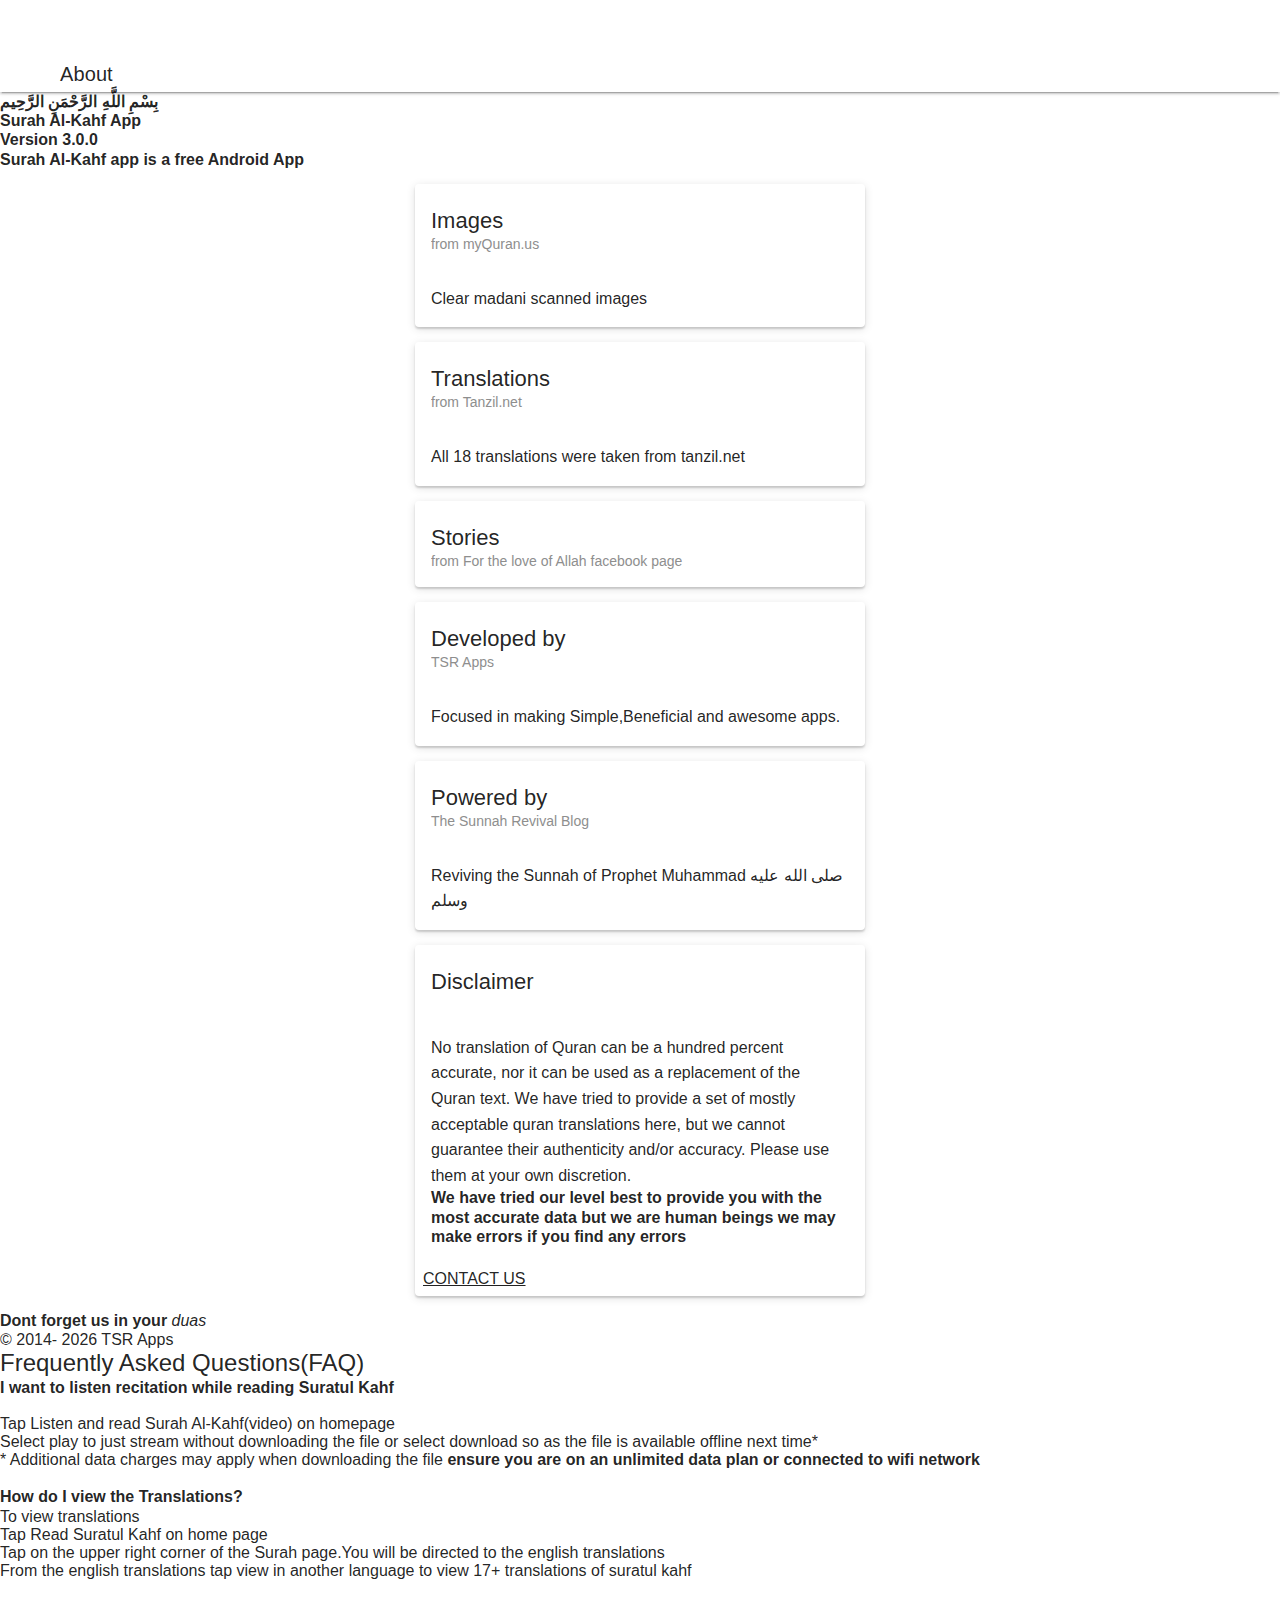
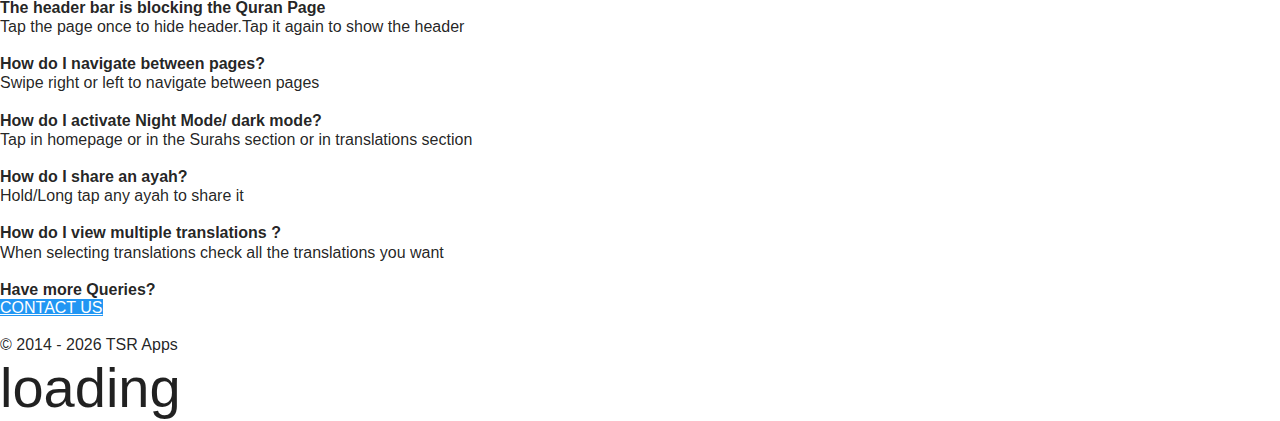
==== commit 433a7e86: "Improved rate this app popup, sharing ayahs, FAQ" ====
--- a/about.html
+++ b/about.html
@@ -43,7 +43,7 @@
 			<div data-role="main" class="ui-content">
 			<p><strong>بِسْمِ اللَّهِ الرَّحْمَنِ الرَّحِيم</strong></p>
 			<p><strong>Surah Al-Kahf App</strong></p>
-			<p><strong>Version 2.0.5</strong></p>
+			<p><strong>Version 3.0.0</strong></p>
 			<p><strong>Surah Al-Kahf app is a free Android App</strong></p>
 
 			<div class="nd2-card" onclick="window.open('http://myquran.us','_system');">
@@ -114,7 +114,7 @@
 
 				<div class="card-action">
 							<div class="box">
-								<a href="mailto:thesunnahrevival.tsr@gmail.com?&subject=Surah%20Al%20Kahf%20App&body=Please%20write%20your%20feedback%20below%0A%0A%0A%0A%0ASent%20from%20Version%202.0.5-beta" onclick="window.open(this.href,'_system'); return false;" class="ui-btn ui-btn-inline">Contact Us</a>
+								<a href="mailto:thesunnahrevival.tsr@gmail.com?&subject=Surah%20Al%20Kahf%20App&body=Please%20write%20your%20feedback%20below%0A%0A%0A%0A%0ASent%20from%20Version%203.0.0" onclick="window.open(this.href,'_system'); return false;" class="ui-btn ui-btn-inline">Contact Us</a>
 						
 						</div>
 				</div>
@@ -158,8 +158,29 @@
 				<p><strong>How do I navigate between pages?</strong></p>
 				<p>Swipe right or left to navigate between pages</p><br>
 
+				<p><strong>How do I activate Night Mode/ dark mode?</strong></p>
+				<p>Tap <i class="fa fa-moon-o"></i> in homepage or in the Surahs section or in translations section</p><br>
+
+				<p><strong>How do I share an ayah?</strong></p>
+				<p>Hold/Long tap any ayah to share it</p><br>
+
+				<p><strong>How do I view multiple translations ?</strong></p>
+				<p>When selecting translations check all the translations you want </p><br>
+
 				<p><strong>Have more Queries?</strong></p>
-				<a href="mailto:thesunnahrevival.tsr@gmail.com?&subject=Surah%20Al%20Kahf%20App&body=Please%20write%20your%20feedback%20below%0A%0A%0A%0A%0ASent%20from%20Version%202.0.5-beta" onclick="window.open(this.href,'_system'); return false;" class="ui-btn ui-btn-inline clr-btn-blue" >Contact Us</a>
+				<a href="mailto:thesunnahrevival.tsr@gmail.com?&subject=Surah%20Al%20Kahf%20App&body=Please%20write%20your%20feedback%20below%0A%0A%0A%0A%0ASent%20from%20Version%203.0.0" onclick="window.open(this.href,'_system'); return false;" class="ui-btn ui-btn-inline clr-btn-blue" >Contact Us</a>
+				<br>
+				<a href="http://m.facebook.com/TSRapps" onclick="window.open(this.href,'_system'); return false;" class="ui-btn ui-btn-inline ui-btn-fab" data-ajax="false"><i class='fa fa-facebook'></i></a>
+                    <a href="http://twitter.com/TSRapps" onclick="window.open(this.href,'_system'); return false;" class="ui-btn ui-btn-inline ui-btn-fab" data-ajax="false"><i class='fa fa-twitter'></i></a>
+                    <a href="http://telegram.me/tsrapps" onclick="window.open(this.href,'_system'); return false;" class="ui-btn ui-btn-inline ui-btn-fab" data-ajax="false"><i class='fa fa-telegram'></i></a>
+                    <a href="http://instagram.com/TSRapps" onclick="window.open(this.href,'_system'); return false;" class="ui-btn ui-btn-inline ui-btn-fab" data-ajax="false"><i class='fa fa-instagram'></i></a>
+                    <br>
+                     <p>&copy; 2014 -
+                        <span id="copy-right">
+                        <script>document.getElementById('copy-right').appendChild(document.createTextNode(new Date().getFullYear()))</script>
+                        </span>
+                        TSR Apps
+                    </p>
 			</div>
 		</div>
 
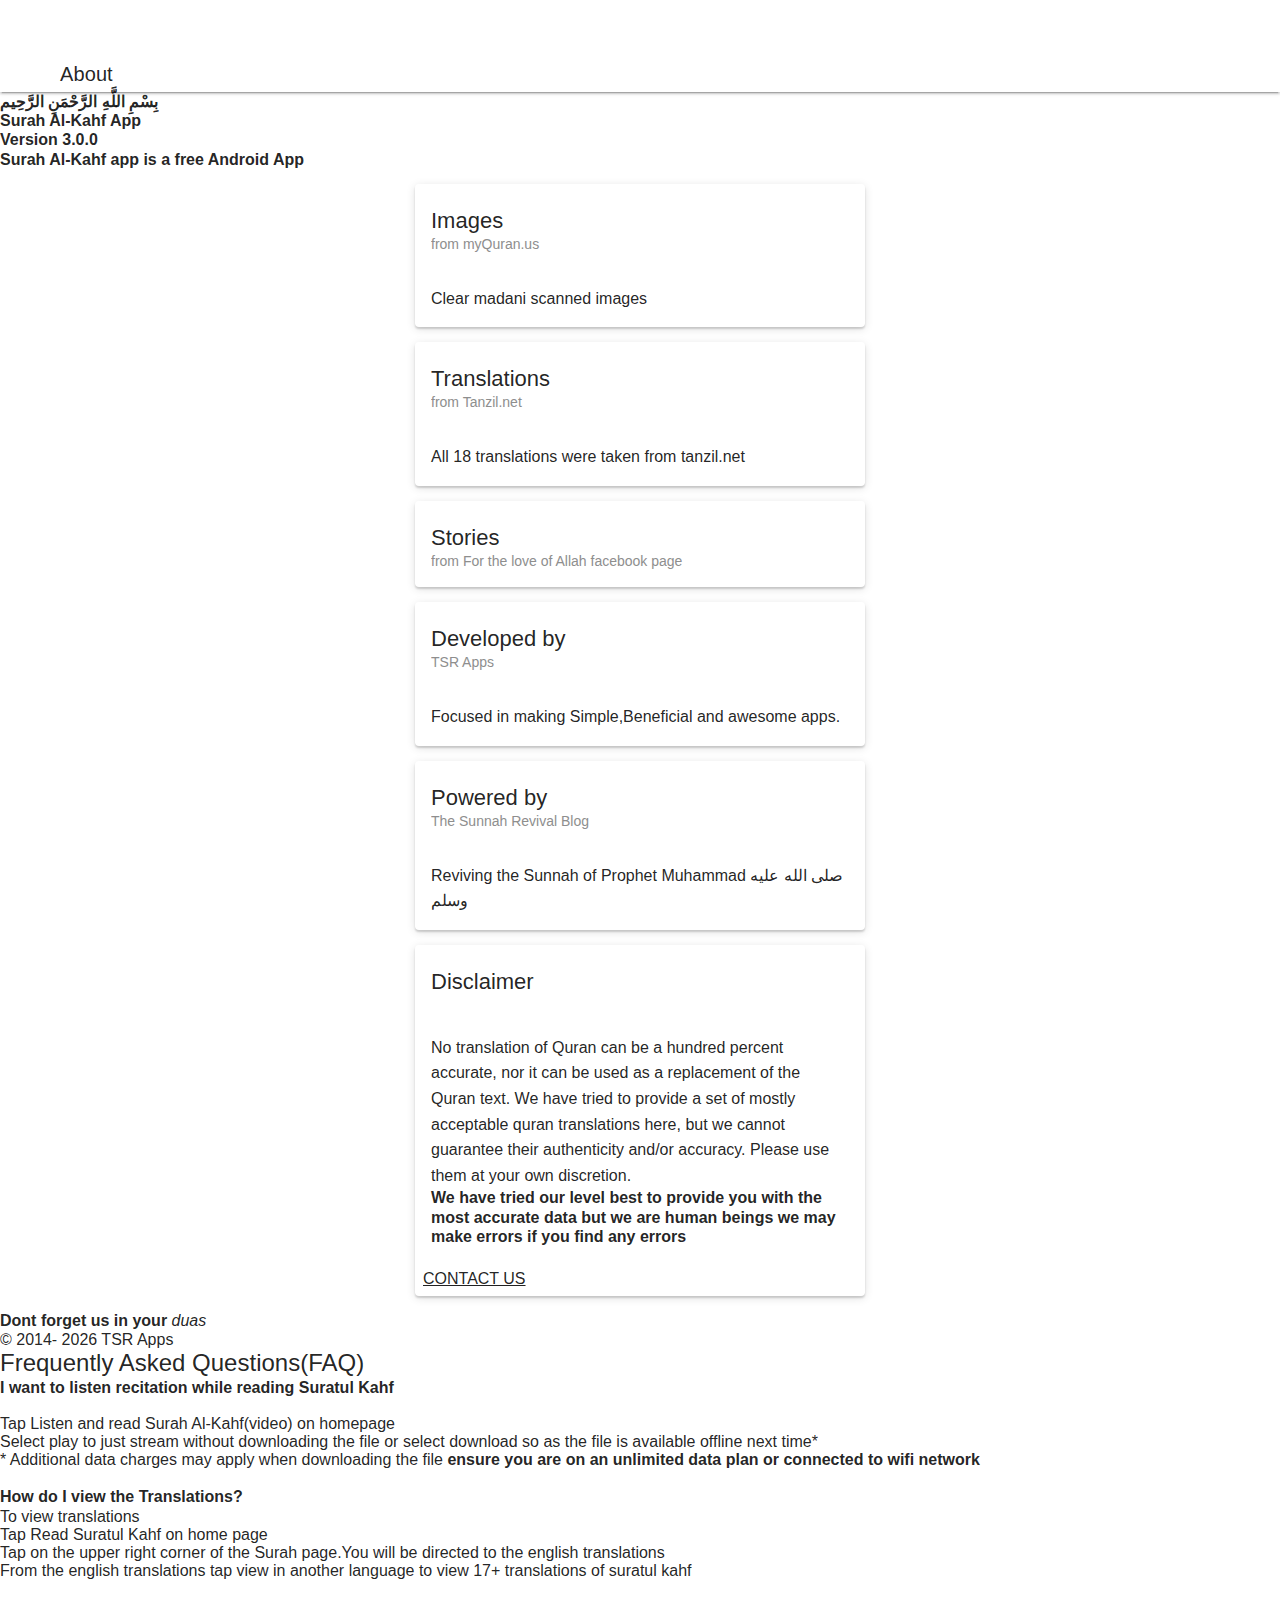
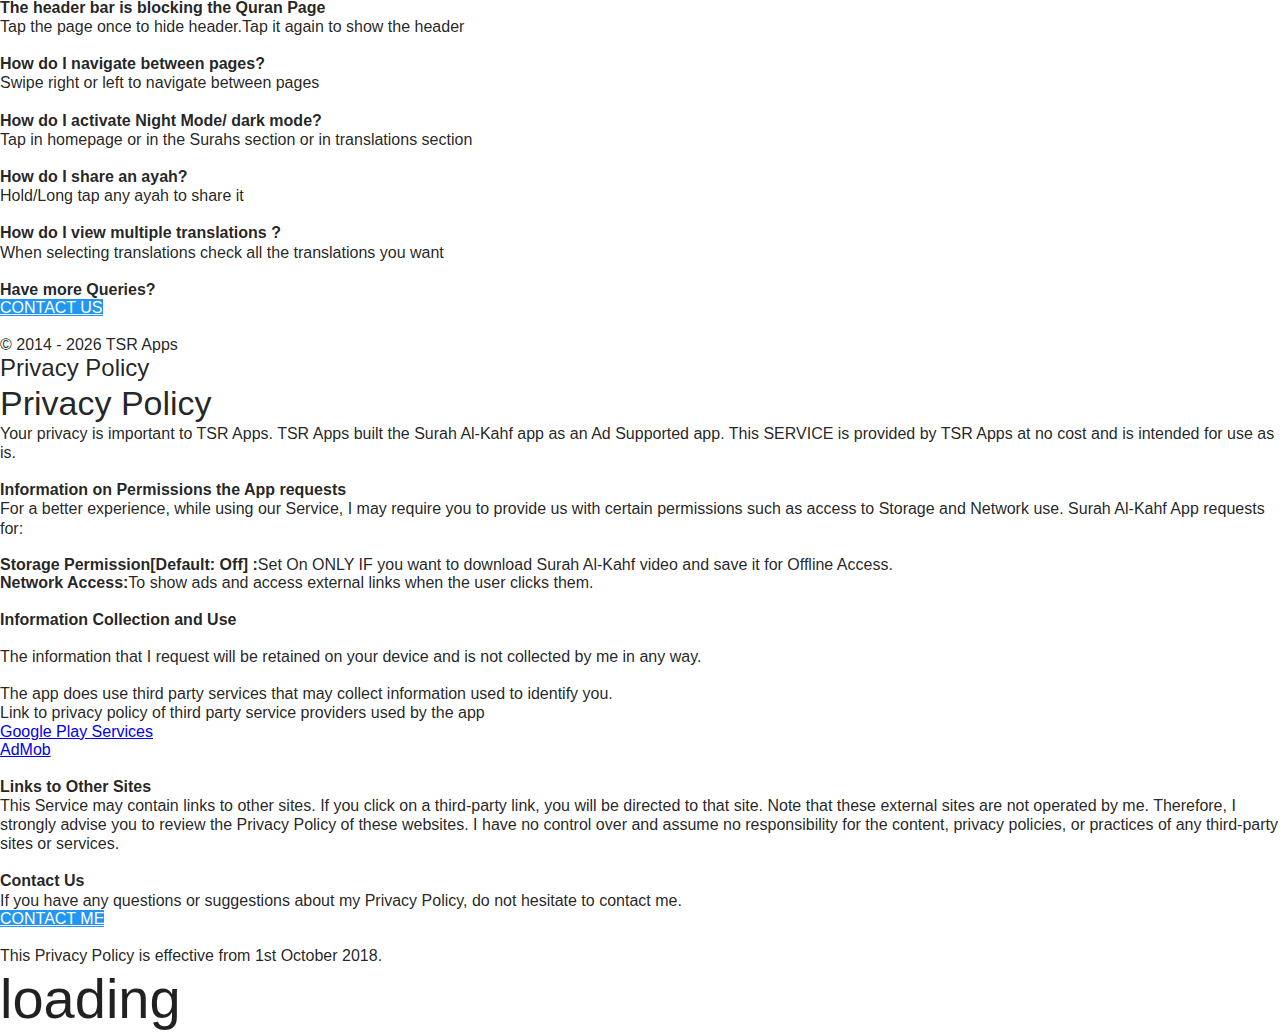
==== commit 1d913c09: "Added a privacy policy to comply with play store policies" ====
--- a/about.html
+++ b/about.html
@@ -184,6 +184,48 @@
 			</div>
 		</div>
 
+<div data-role="page" id="privacy-policy" class="nd2-no-menu-swipe"  >
+
+			<div data-role="header"  data-theme="b" data-position="fixed">
+			<a href="index.html" data-ajax="false" class="ui-btn ui-btn-inline ui-btn-fab" ><i class="fa fa-arrow-left" aria-hidden="true"></i></a>
+			<h3>Privacy Policy</h3> 
+			</div>
+			<div data-role="main" class="ui-content">
+				<h2>Privacy Policy</h2> 
+				<p>Your privacy is important to TSR Apps. TSR Apps built the Surah Al-Kahf app as an Ad Supported app. This SERVICE is provided by
+                    TSR Apps at no cost and is intended for use as is.
+                </p> 
+                <br>
+                <p><strong>Information on Permissions the App requests</strong></p> 
+                <p>For a better experience, while using our Service, I may require you to provide us with certain permissions such as access to Storage and Network use. Surah Al-Kahf App requests for:</p><br>
+                	<ol>
+                	<li>
+                		<strong>Storage Permission[Default: Off] :</strong>Set On ONLY IF you want to download Surah Al-Kahf video and save it for Offline Access.
+                	</li>
+                	<li><strong>Network Access:</strong>To show ads and access external links when the user clicks them.</li>
+                </ol>
+                <br>
+                <p><strong>Information Collection and Use</strong></p><br>
+                <p>The information that I request will be retained on your device and is not collected by me in any way.</p>
+                <br>
+                <p>The app does use third party services that may collect information used to identify you.</p> <div><p>Link to privacy policy of third party service providers used by the app</p> <ul><li><a href="https://www.google.com/policies/privacy/" target="_blank">Google Play Services</a></li><li><a href="https://support.google.com/admob/answer/6128543?hl=en" target="_blank">AdMob</a></li></ul></div><br>
+                <p><strong>Links to Other Sites</strong></p> <p>This Service may contain links to other sites. If you click on a third-party link, you will be directed
+                    to that site. Note that these external sites are not operated by me. Therefore, I strongly
+                    advise you to review the Privacy Policy of these websites. I have no control over
+                    and assume no responsibility for the content, privacy policies, or practices of any third-party sites
+                    or services.
+                  </p><br>
+                  <p><strong>Contact Us</strong></p> <p>If you have any questions or suggestions about my Privacy Policy, do not hesitate to contact
+                    me.
+                  </p>
+                  <a href="mailto:thesunnahrevival.tsr@gmail.com?&subject=Surah%20Al%20Kahf%20App%20-%20Privacy%20Po;icy&body=Please%20write%20your%20feedback%20below%0A%0A%0A%0A%0ASent%20from%20Version%203.0.0" onclick="window.open(this.href,'_system'); return false;" class="ui-btn ui-btn-inline clr-btn-blue" >Contact Me</a><br><br>
+                  <p>This Privacy Policy is effective from 1st October 2018.</p>
+
+           
+
+			</div>
+		</div>
+
 		
 		<script src="js/jquery.min.js"></script>
  		<script src="js/jquery-ui.min.js"></script>
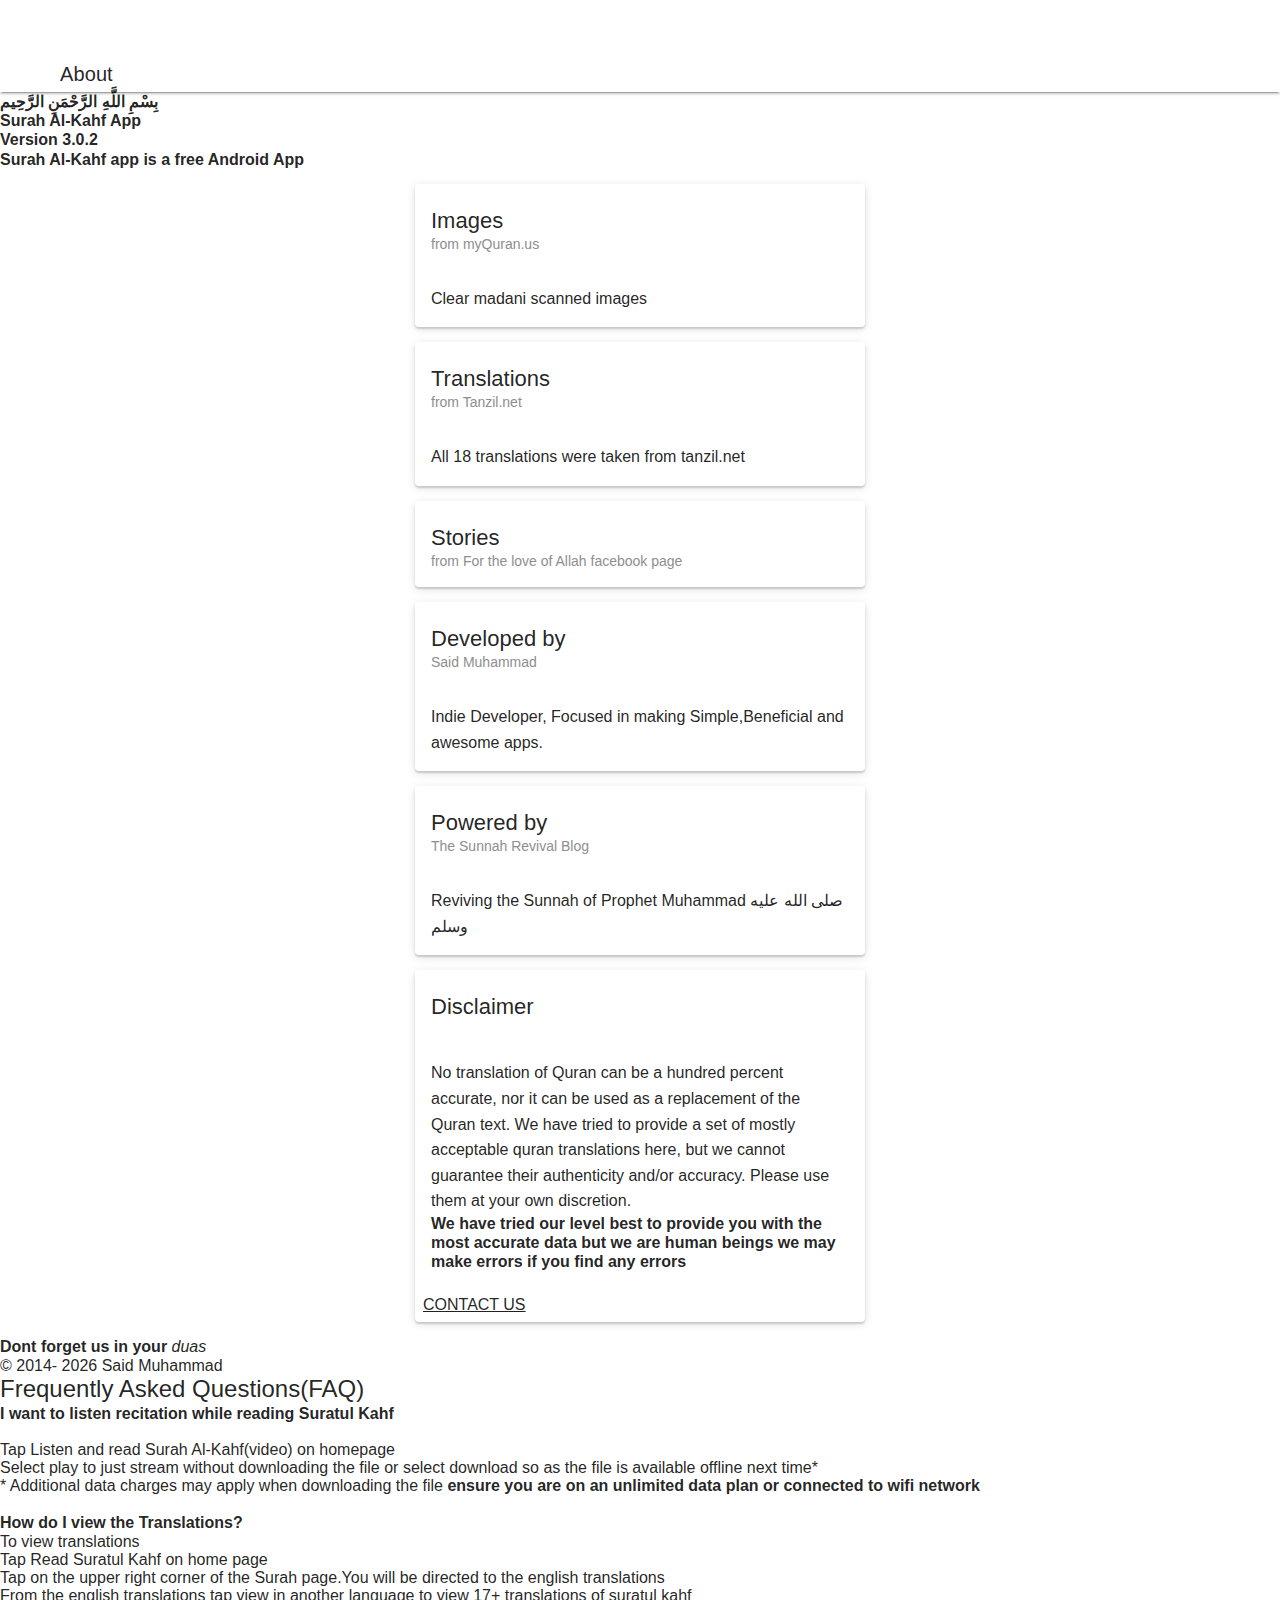
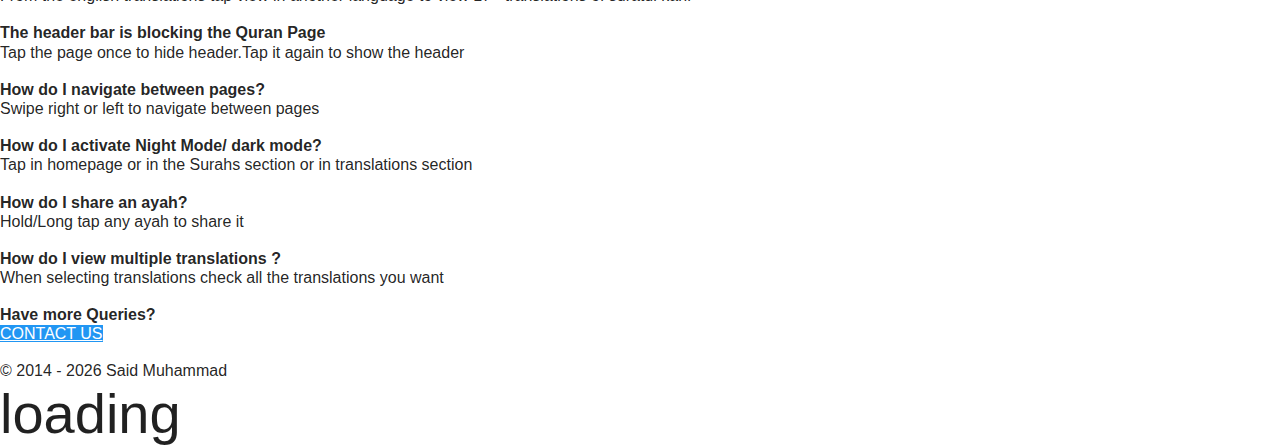
==== commit e467136e: "Replaced TSR Apps with Made By Said Muhammad" ====
--- a/about.html
+++ b/about.html
@@ -43,8 +43,9 @@
 			<div data-role="main" class="ui-content">
 			<p><strong>بِسْمِ اللَّهِ الرَّحْمَنِ الرَّحِيم</strong></p>
 			<p><strong>Surah Al-Kahf App</strong></p>
-			<p><strong>Version 3.0.0</strong></p>
+			<p><strong>Version 3.0.2</strong></p>
 			<p><strong>Surah Al-Kahf app is a free Android App</strong></p>
+		
 
 			<div class="nd2-card" onclick="window.open('http://myquran.us','_system');">
 				<div class="card-title has-supporting-text">
@@ -78,14 +79,14 @@
 
 			</div>
 
-			<div class="nd2-card" onclick="window.open('http://twitter.com/TSRapps','_system');">
+			<div class="nd2-card" onclick="window.open('http://twitter.com/saidmsaid81','_system');">
 				<div class="card-title has-supporting-text">
 					<h3 class="card-primary-title">Developed by</h3>
-					<h5 class="card-subtitle">TSR Apps</h5>
+					<h5 class="card-subtitle">Said Muhammad</h5>
 				</div>
 
 				<div class="card-supporting-text" >
-					Focused in making Simple,Beneficial and awesome apps.
+					Indie Developer, Focused in making Simple,Beneficial and awesome apps.
 				</div>
 
 			</div>
@@ -114,7 +115,7 @@
 
 				<div class="card-action">
 							<div class="box">
-								<a href="mailto:thesunnahrevival.tsr@gmail.com?&subject=Surah%20Al%20Kahf%20App&body=Please%20write%20your%20feedback%20below%0A%0A%0A%0A%0ASent%20from%20Version%203.0.0" onclick="window.open(this.href,'_system'); return false;" class="ui-btn ui-btn-inline">Contact Us</a>
+								<a href="mailto:thesunnahrevival.tsr@gmail.com?&subject=Surah%20Al%20Kahf%20App&body=Please%20write%20your%20feedback%20below%0A%0A%0A%0A%0ASent%20from%20Version%203.0.2" onclick="window.open(this.href,'_system'); return false;" class="ui-btn ui-btn-inline">Contact Us</a>
 						
 						</div>
 				</div>
@@ -125,7 +126,7 @@
 			    <span id="copyright">
 			        <script>document.getElementById('copyright').appendChild(document.createTextNode(new Date().getFullYear()))</script>
 			    </span>
-			    TSR Apps</p>
+			    Said Muhammad</p>
 			</div>
 		</div>
 
@@ -168,61 +169,19 @@
 				<p>When selecting translations check all the translations you want </p><br>
 
 				<p><strong>Have more Queries?</strong></p>
-				<a href="mailto:thesunnahrevival.tsr@gmail.com?&subject=Surah%20Al%20Kahf%20App&body=Please%20write%20your%20feedback%20below%0A%0A%0A%0A%0ASent%20from%20Version%203.0.0" onclick="window.open(this.href,'_system'); return false;" class="ui-btn ui-btn-inline clr-btn-blue" >Contact Us</a>
+				<a href="mailto:thesunnahrevival.tsr@gmail.com?&subject=Surah%20Al%20Kahf%20App&body=Please%20write%20your%20feedback%20below%0A%0A%0A%0A%0ASent%20from%20Version%203.0.2" onclick="window.open(this.href,'_system'); return false;" class="ui-btn ui-btn-inline clr-btn-blue" >Contact Us</a>
 				<br>
-				<a href="http://m.facebook.com/TSRapps" onclick="window.open(this.href,'_system'); return false;" class="ui-btn ui-btn-inline ui-btn-fab" data-ajax="false"><i class='fa fa-facebook'></i></a>
-                    <a href="http://twitter.com/TSRapps" onclick="window.open(this.href,'_system'); return false;" class="ui-btn ui-btn-inline ui-btn-fab" data-ajax="false"><i class='fa fa-twitter'></i></a>
-                    <a href="http://telegram.me/tsrapps" onclick="window.open(this.href,'_system'); return false;" class="ui-btn ui-btn-inline ui-btn-fab" data-ajax="false"><i class='fa fa-telegram'></i></a>
-                    <a href="http://instagram.com/TSRapps" onclick="window.open(this.href,'_system'); return false;" class="ui-btn ui-btn-inline ui-btn-fab" data-ajax="false"><i class='fa fa-instagram'></i></a>
+				<a href="http://m.facebook.com/thesunnahrevival" onclick="window.open(this.href,'_system'); return false;" class="ui-btn ui-btn-inline ui-btn-fab" data-ajax="false"><i class='fa fa-facebook'></i></a>
+                    <a href="http://twitter.com/thesunahrevival" onclick="window.open(this.href,'_system'); return false;" class="ui-btn ui-btn-inline ui-btn-fab" data-ajax="false"><i class='fa fa-twitter'></i></a>
+                    <a href="http://telegram.me/thesunnahrevival" onclick="window.open(this.href,'_system'); return false;" class="ui-btn ui-btn-inline ui-btn-fab" data-ajax="false"><i class='fa fa-telegram'></i></a>
+                    <a href="http://instagram.com/thesunnahrevival" onclick="window.open(this.href,'_system'); return false;" class="ui-btn ui-btn-inline ui-btn-fab" data-ajax="false"><i class='fa fa-instagram'></i></a>
                     <br>
                      <p>&copy; 2014 -
                         <span id="copy-right">
                         <script>document.getElementById('copy-right').appendChild(document.createTextNode(new Date().getFullYear()))</script>
                         </span>
-                        TSR Apps
+                       Said Muhammad
                     </p>
-			</div>
-		</div>
-
-<div data-role="page" id="privacy-policy" class="nd2-no-menu-swipe"  >
-
-			<div data-role="header"  data-theme="b" data-position="fixed">
-			<a href="index.html" data-ajax="false" class="ui-btn ui-btn-inline ui-btn-fab" ><i class="fa fa-arrow-left" aria-hidden="true"></i></a>
-			<h3>Privacy Policy</h3> 
-			</div>
-			<div data-role="main" class="ui-content">
-				<h2>Privacy Policy</h2> 
-				<p>Your privacy is important to TSR Apps. TSR Apps built the Surah Al-Kahf app as an Ad Supported app. This SERVICE is provided by
-                    TSR Apps at no cost and is intended for use as is.
-                </p> 
-                <br>
-                <p><strong>Information on Permissions the App requests</strong></p> 
-                <p>For a better experience, while using our Service, I may require you to provide us with certain permissions such as access to Storage and Network use. Surah Al-Kahf App requests for:</p><br>
-                	<ol>
-                	<li>
-                		<strong>Storage Permission[Default: Off] :</strong>Set On ONLY IF you want to download Surah Al-Kahf video and save it for Offline Access.
-                	</li>
-                	<li><strong>Network Access:</strong>To show ads and access external links when the user clicks them.</li>
-                </ol>
-                <br>
-                <p><strong>Information Collection and Use</strong></p><br>
-                <p>The information that I request will be retained on your device and is not collected by me in any way.</p>
-                <br>
-                <p>The app does use third party services that may collect information used to identify you.</p> <div><p>Link to privacy policy of third party service providers used by the app</p> <ul><li><a href="https://www.google.com/policies/privacy/" target="_blank">Google Play Services</a></li><li><a href="https://support.google.com/admob/answer/6128543?hl=en" target="_blank">AdMob</a></li></ul></div><br>
-                <p><strong>Links to Other Sites</strong></p> <p>This Service may contain links to other sites. If you click on a third-party link, you will be directed
-                    to that site. Note that these external sites are not operated by me. Therefore, I strongly
-                    advise you to review the Privacy Policy of these websites. I have no control over
-                    and assume no responsibility for the content, privacy policies, or practices of any third-party sites
-                    or services.
-                  </p><br>
-                  <p><strong>Contact Us</strong></p> <p>If you have any questions or suggestions about my Privacy Policy, do not hesitate to contact
-                    me.
-                  </p>
-                  <a href="mailto:thesunnahrevival.tsr@gmail.com?&subject=Surah%20Al%20Kahf%20App%20-%20Privacy%20Po;icy&body=Please%20write%20your%20feedback%20below%0A%0A%0A%0A%0ASent%20from%20Version%203.0.0" onclick="window.open(this.href,'_system'); return false;" class="ui-btn ui-btn-inline clr-btn-blue" >Contact Me</a><br><br>
-                  <p>This Privacy Policy is effective from 1st October 2018.</p>
-
-           
-
 			</div>
 		</div>
 
